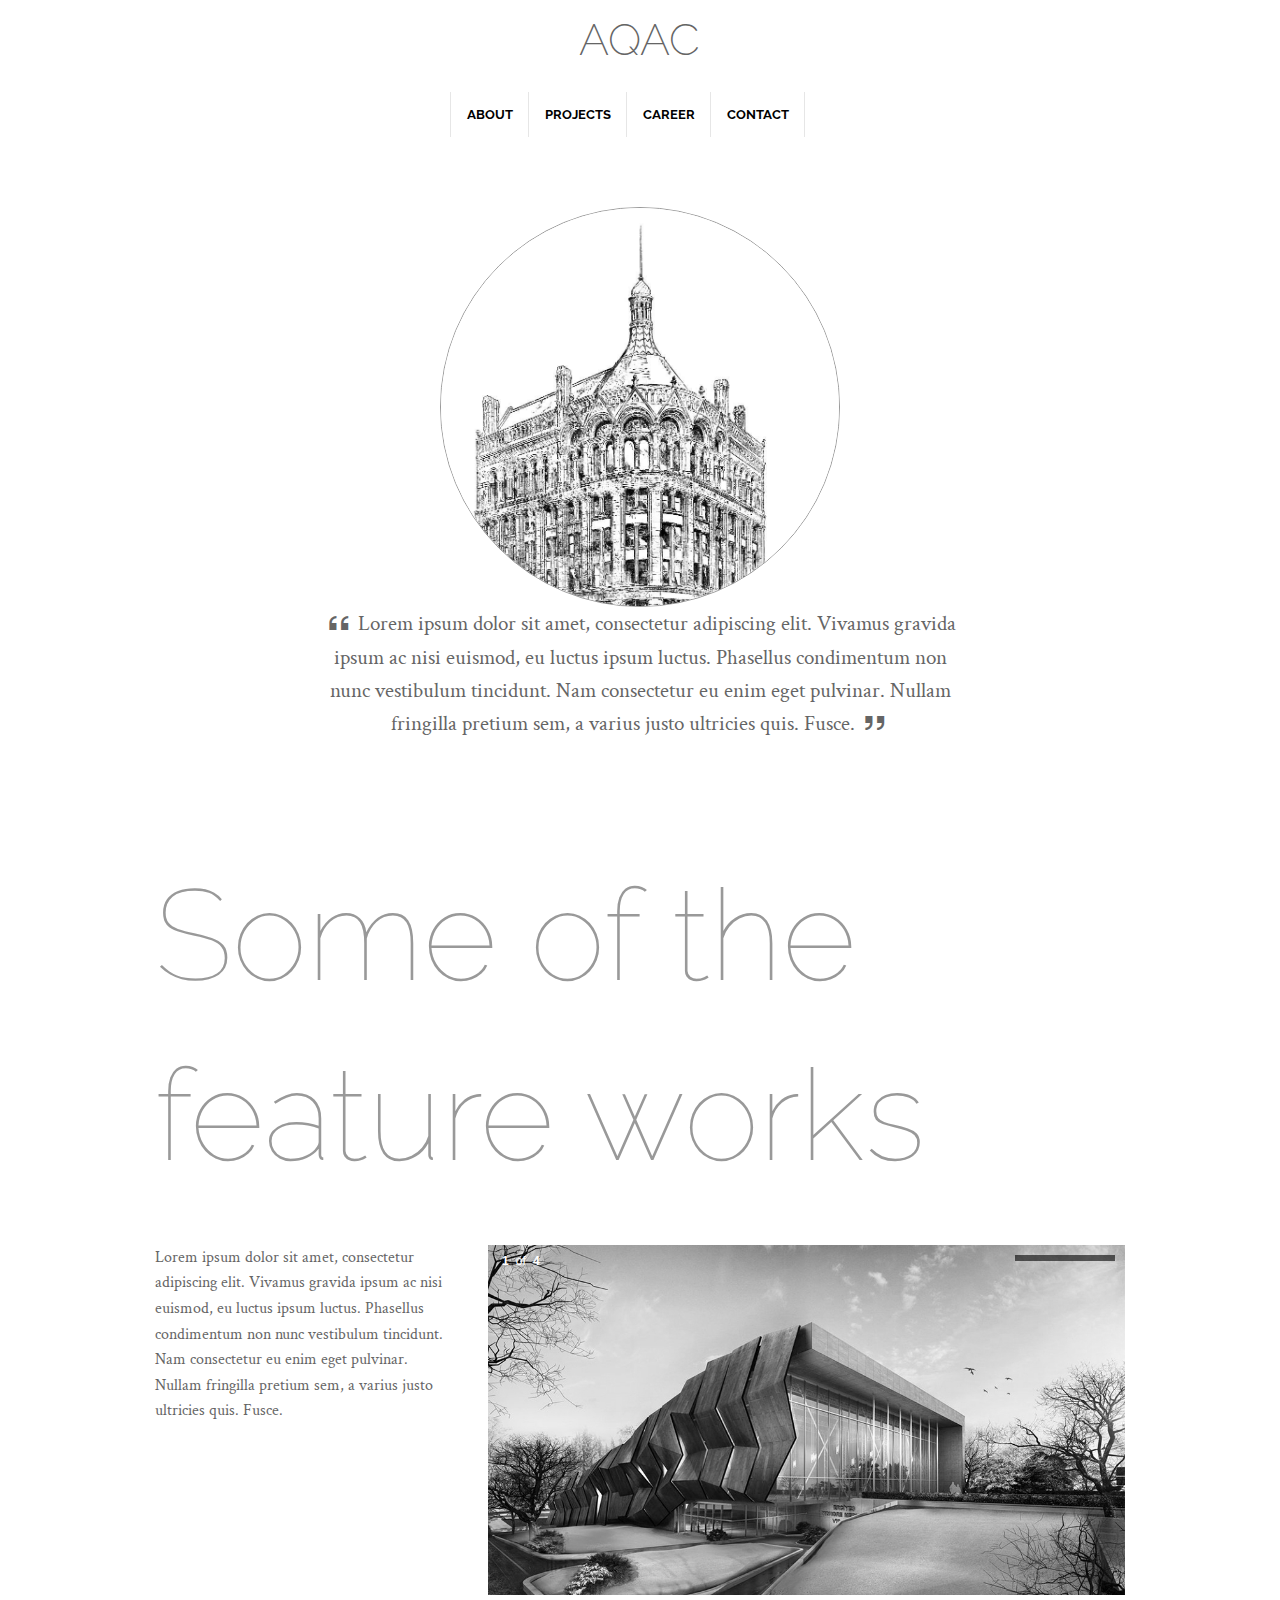
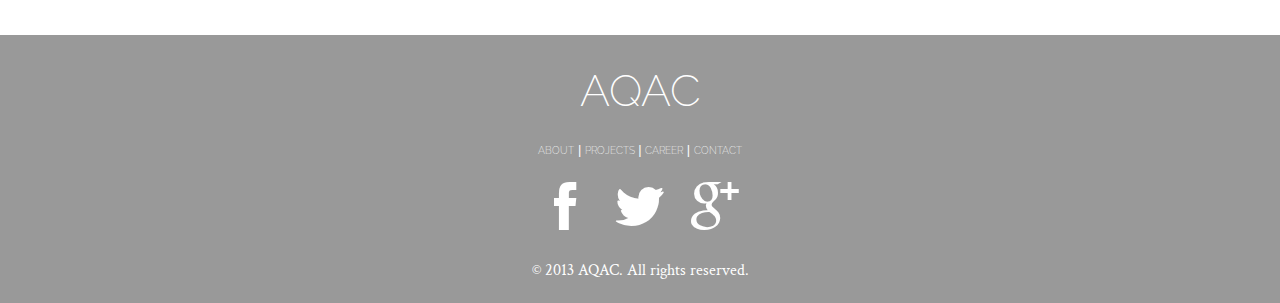
==== index.html @ 5747ab5b "Initial Commit" ====
<!DOCTYPE html>
<!--[if IE 8]> 				 <html class="no-js lt-ie9" lang="en" > <![endif]-->
<!--[if gt IE 8]><!--> <html class="no-js" lang="en" > <!--<![endif]-->

<head>
	<meta charset="utf-8" />
  <meta name="viewport" content="width=device-width" />
  <title>Foundation 4</title>


  <link rel="stylesheet" href="stylesheets/app.css" />
  <link rel="stylesheet" href="stylesheets/main.css" />

    <link rel="stylesheet" href="css/fontello.css">
    <link rel="stylesheet" href="css/animation.css"><!--[if IE 7]>
    <link rel="stylesheet" href="css/fontello-ie7.css"><![endif]-->
    <script>
      function toggleCodes(on) {
        var obj = document.getElementById('icons');

        if (on) {
          obj.className += ' codesOn';
        } else {
          obj.className = obj.className.replace(' codesOn', '');
        }
      }

    </script>


  <script src="javascripts/vendor/custom.modernizr.js"></script>

</head>
<body>

<!-- begin -->
<div class="menuBg">
    <div class="row">
        <div class="large-4 small-12 columns large-centered">
            <h1 class="textCenter">AQAC</h1>
        </div>
    </div>
    <div class="row">
        <div class="large-12 small-12 columns">
            <nav class="top-bar">
              <ul class="title-area">
                <!-- Title Area -->
                <li class="name">
                  <h1><a href="#"></a></h1>
                </li>
                <!-- Remove the class "menu-icon" to get rid of menu icon. Take out "Menu" to just have icon alone -->
                <li class="toggle-topbar menu-icon"><a href="#"><span>Menu</span></a></li>
              </ul>

              <section class="top-bar-section">
                <!-- Left Nav Section -->
                <ul class="large-centered">
                  <li class="divider"></li>
                  <li><a href="#">ABOUT</a></li>
                  <li class="divider"></li>
                  <li><a href="#">PROJECTS</a></li>
                  <li class="divider"></li>
                  <li><a href="#">CAREER</a></li>
                  <li class="divider"></li>
                  <li><a href="#">CONTACT</a></li>
                  <li class="divider"></li>
                </ul>
              </section>
            </nav>
        </div>

    </div>
</div>

<div class="row MarginTop">
    <div class="large-12 small-12 columns">
        <article class="briefDesc">
            <div class="row">
                <div class="large-12 large-centered columns">
                    <div class="imageCircle">
                        <img src="images/image1.jpg" alt="">
                    </div>
                </div>
                <div class="large-8 large-centered columns"><p class="textCenter"><i class="icon-quote-left"></i> Lorem ipsum dolor sit amet, consectetur adipiscing elit. Vivamus gravida ipsum ac nisi euismod, eu luctus ipsum luctus. Phasellus condimentum non nunc vestibulum tincidunt. Nam consectetur eu enim eget pulvinar. Nullam fringilla pretium sem, a varius justo ultricies quis. Fusce. <i class="icon-quote-right"></i>

    </p></div>
            </div>


        </article>
    </div>
</div>


<div class="splitter"></div>


<div class="row MarginTop">
    <div class="large-12 columns">
            <h2>Some of the feature works</h2>
    </div>

    <div class="large-4 columns">
        <article>
            <p>Lorem ipsum dolor sit amet, consectetur adipiscing elit. Vivamus gravida ipsum ac nisi euismod, eu luctus ipsum luctus. Phasellus condimentum non nunc vestibulum tincidunt. Nam consectetur eu enim eget pulvinar. Nullam fringilla pretium sem, a varius justo ultricies quis. Fusce.</p>
        </article>
    </div>

    <div class="large-8 columns">

        <ul data-orbit data-options="bullets:false;pause_on_hover: false;">
          <li>
            <img src="images/orbit/image1.jpg" />
            <div class="orbit-caption">...</div>
          </li>
          <li>
            <img src="images/orbit/image2.jpg" />
            <div class="orbit-caption">...</div>
          </li>
          <li>
            <img src="images/orbit/image3.jpg" />
            <div class="orbit-caption">...</div>
          </li>
          <li>
            <img src="images/orbit/image4.jpg" />
            <div class="orbit-caption">...</div>
          </li>
        </ul>
    </div>
</div>


<div class="FooterContainer MarginTop">
    <div class="row">
        <div class="large-12 columms">
            <footer>
                <h1 class="textCenter">AQAC</h1>
                <div class="textCenter">
                    <a href="#">ABOUT</a> |
                    <a href="#">PROJECTS</a> |
                    <a href="#">CAREER</a> |
                    <a href="#">CONTACT</a>
                </div>
                <div class="Socials textCenter">
                    <a href="#"><i class="icon-facebook-4"></i></a>
                    <a href="#"><i class="icon-twitter-3"></i></a>
                    <a href="#"><i class="icon-gplus-1"></i></a>
                </div>

                <p class="textCenter">© 2013 AQAC. All rights reserved.</p>
            </footer>
        </div>
    </div>
</div>






<!-- end -->

  <script>
  document.write('<script src=' +
  ('__proto__' in {} ? 'javascripts/vendor/zepto' : 'javascripts/vendor/jquery') +
  '.js><\/script>')
  </script>

  <script src="javascripts/foundation/foundation.js"></script>

	<script src="javascripts/foundation/foundation.alerts.js"></script>

	<script src="javascripts/foundation/foundation.clearing.js"></script>

	<script src="javascripts/foundation/foundation.cookie.js"></script>

	<script src="javascripts/foundation/foundation.dropdown.js"></script>

	<script src="javascripts/foundation/foundation.forms.js"></script>

	<script src="javascripts/foundation/foundation.interchange.js"></script>

	<script src="javascripts/foundation/foundation.joyride.js"></script>

	<script src="javascripts/foundation/foundation.magellan.js"></script>

	<script src="javascripts/foundation/foundation.orbit.js"></script>

	<script src="javascripts/foundation/foundation.placeholder.js"></script>

	<script src="javascripts/foundation/foundation.reveal.js"></script>

	<script src="javascripts/foundation/foundation.section.js"></script>

	<script src="javascripts/foundation/foundation.tooltips.js"></script>

	<script src="javascripts/foundation/foundation.topbar.js"></script>


  <script>
    $(document).foundation();
  </script>

  <script src="javascripts/main.js"></script>

</body>
</html>
---- stylesheets/app.css ----
/* normalize.css v2.1.1 | MIT License | git.io/normalize */
/* ==========================================================================
   HTML5 display definitions
   ========================================================================== */
/**
 * Correct `block` display not defined in IE 8/9.
 */
/* line 22, ../sass/_normalize.scss */
article,
aside,
details,
figcaption,
figure,
footer,
header,
hgroup,
main,
nav,
section,
summary {
  display: block;
}

/**
 * Correct `inline-block` display not defined in IE 8/9.
 */
/* line 32, ../sass/_normalize.scss */
audio,
canvas,
video {
  display: inline-block;
}

/**
 * Prevent modern browsers from displaying `audio` without controls.
 * Remove excess height in iOS 5 devices.
 */
/* line 41, ../sass/_normalize.scss */
audio:not([controls]) {
  display: none;
  height: 0;
}

/**
 * Address styling not present in IE 8/9.
 */
/* line 50, ../sass/_normalize.scss */
[hidden] {
  display: none;
}

/* ==========================================================================
   Base
   ========================================================================== */
/**
 * 1. Prevent system color scheme's background color being used in Firefox, IE,
 *    and Opera.
 * 2. Prevent system color scheme's text color being used in Firefox, IE, and
 *    Opera.
 * 3. Set default font family to sans-serif.
 * 4. Prevent iOS text size adjust after orientation change, without disabling
 *    user zoom.
 */
/* line 68, ../sass/_normalize.scss */
html {
  background: #fff;
  /* 1 */
  color: #000;
  /* 2 */
  font-family: sans-serif;
  /* 3 */
  -ms-text-size-adjust: 100%;
  /* 4 */
  -webkit-text-size-adjust: 100%;
  /* 4 */
}

/**
 * Remove default margin.
 */
/* line 80, ../sass/_normalize.scss */
body {
  margin: 0;
}

/* ==========================================================================
   Links
   ========================================================================== */
/**
 * Address `outline` inconsistency between Chrome and other browsers.
 */
/* line 92, ../sass/_normalize.scss */
a:focus {
  outline: thin dotted;
}

/**
 * Improve readability when focused and also mouse hovered in all browsers.
 */
/* line 101, ../sass/_normalize.scss */
a:active,
a:hover {
  outline: 0;
}

/* ==========================================================================
   Typography
   ========================================================================== */
/**
 * Address variable `h1` font-size and margin within `section` and `article`
 * contexts in Firefox 4+, Safari 5, and Chrome.
 */
/* line 114, ../sass/_normalize.scss */
h1 {
  font-size: 2em;
  margin: 0.67em 0;
}

/**
 * Address styling not present in IE 8/9, Safari 5, and Chrome.
 */
/* line 123, ../sass/_normalize.scss */
abbr[title] {
  border-bottom: 1px dotted;
}

/**
 * Address style set to `bolder` in Firefox 4+, Safari 5, and Chrome.
 */
/* line 132, ../sass/_normalize.scss */
b,
strong {
  font-weight: bold;
}

/**
 * Address styling not present in Safari 5 and Chrome.
 */
/* line 140, ../sass/_normalize.scss */
dfn {
  font-style: italic;
}

/**
 * Address differences between Firefox and other browsers.
 */
/* line 148, ../sass/_normalize.scss */
hr {
  -moz-box-sizing: content-box;
  box-sizing: content-box;
  height: 0;
}

/**
 * Address styling not present in IE 8/9.
 */
/* line 158, ../sass/_normalize.scss */
mark {
  background: #ff0;
  color: #000;
}

/**
 * Correct font family set oddly in Safari 5 and Chrome.
 */
/* line 170, ../sass/_normalize.scss */
code,
kbd,
pre,
samp {
  font-family: monospace, serif;
  font-size: 1em;
}

/**
 * Improve readability of pre-formatted text in all browsers.
 */
/* line 179, ../sass/_normalize.scss */
pre {
  white-space: pre-wrap;
}

/**
 * Set consistent quote types.
 */
/* line 187, ../sass/_normalize.scss */
q {
  quotes: "\201C" "\201D" "\2018" "\2019";
}

/**
 * Address inconsistent and variable font size in all browsers.
 */
/* line 195, ../sass/_normalize.scss */
small {
  font-size: 80%;
}

/**
 * Prevent `sub` and `sup` affecting `line-height` in all browsers.
 */
/* line 204, ../sass/_normalize.scss */
sub,
sup {
  font-size: 75%;
  line-height: 0;
  position: relative;
  vertical-align: baseline;
}

/* line 211, ../sass/_normalize.scss */
sup {
  top: -0.5em;
}

/* line 215, ../sass/_normalize.scss */
sub {
  bottom: -0.25em;
}

/* ==========================================================================
   Embedded content
   ========================================================================== */
/**
 * Remove border when inside `a` element in IE 8/9.
 */
/* line 227, ../sass/_normalize.scss */
img {
  border: 0;
}

/**
 * Correct overflow displayed oddly in IE 9.
 */
/* line 235, ../sass/_normalize.scss */
svg:not(:root) {
  overflow: hidden;
}

/* ==========================================================================
   Figures
   ========================================================================== */
/**
 * Address margin not present in IE 8/9 and Safari 5.
 */
/* line 247, ../sass/_normalize.scss */
figure {
  margin: 0;
}

/* ==========================================================================
   Forms
   ========================================================================== */
/**
 * Define consistent border, margin, and padding.
 */
/* line 259, ../sass/_normalize.scss */
fieldset {
  border: 1px solid #c0c0c0;
  margin: 0 2px;
  padding: 0.35em 0.625em 0.75em;
}

/**
 * 1. Correct `color` not being inherited in IE 8/9.
 * 2. Remove padding so people aren't caught out if they zero out fieldsets.
 */
/* line 270, ../sass/_normalize.scss */
legend {
  border: 0;
  /* 1 */
  padding: 0;
  /* 2 */
}

/**
 * 1. Correct font family not being inherited in all browsers.
 * 2. Correct font size not being inherited in all browsers.
 * 3. Address margins set differently in Firefox 4+, Safari 5, and Chrome.
 */
/* line 284, ../sass/_normalize.scss */
button,
input,
select,
textarea {
  font-family: inherit;
  /* 1 */
  font-size: 100%;
  /* 2 */
  margin: 0;
  /* 3 */
}

/**
 * Address Firefox 4+ setting `line-height` on `input` using `!important` in
 * the UA stylesheet.
 */
/* line 296, ../sass/_normalize.scss */
button,
input {
  line-height: normal;
}

/**
 * Address inconsistent `text-transform` inheritance for `button` and `select`.
 * All other form control elements do not inherit `text-transform` values.
 * Correct `button` style inheritance in Chrome, Safari 5+, and IE 8+.
 * Correct `select` style inheritance in Firefox 4+ and Opera.
 */
/* line 308, ../sass/_normalize.scss */
button,
select {
  text-transform: none;
}

/**
 * 1. Avoid the WebKit bug in Android 4.0.* where (2) destroys native `audio`
 *    and `video` controls.
 * 2. Correct inability to style clickable `input` types in iOS.
 * 3. Improve usability and consistency of cursor style between image-type
 *    `input` and others.
 */
/* line 323, ../sass/_normalize.scss */
button,
html input[type="button"],
input[type="reset"],
input[type="submit"] {
  -webkit-appearance: button;
  /* 2 */
  cursor: pointer;
  /* 3 */
}

/**
 * Re-set default cursor for disabled elements.
 */
/* line 333, ../sass/_normalize.scss */
button[disabled],
html input[disabled] {
  cursor: default;
}

/**
 * 1. Address box sizing set to `content-box` in IE 8/9.
 * 2. Remove excess padding in IE 8/9.
 */
/* line 343, ../sass/_normalize.scss */
input[type="checkbox"],
input[type="radio"] {
  box-sizing: border-box;
  /* 1 */
  padding: 0;
  /* 2 */
}

/**
 * 1. Address `appearance` set to `searchfield` in Safari 5 and Chrome.
 * 2. Address `box-sizing` set to `border-box` in Safari 5 and Chrome
 *    (include `-moz` to future-proof).
 */
/* line 354, ../sass/_normalize.scss */
input[type="search"] {
  -webkit-appearance: textfield;
  /* 1 */
  -moz-box-sizing: content-box;
  -webkit-box-sizing: content-box;
  /* 2 */
  box-sizing: content-box;
}

/**
 * Remove inner padding and search cancel button in Safari 5 and Chrome
 * on OS X.
 */
/* line 367, ../sass/_normalize.scss */
input[type="search"]::-webkit-search-cancel-button,
input[type="search"]::-webkit-search-decoration {
  -webkit-appearance: none;
}

/**
 * Remove inner padding and border in Firefox 4+.
 */
/* line 376, ../sass/_normalize.scss */
button::-moz-focus-inner,
input::-moz-focus-inner {
  border: 0;
  padding: 0;
}

/**
 * 1. Remove default vertical scrollbar in IE 8/9.
 * 2. Improve readability and alignment in all browsers.
 */
/* line 386, ../sass/_normalize.scss */
textarea {
  overflow: auto;
  /* 1 */
  vertical-align: top;
  /* 2 */
}

/* ==========================================================================
   Tables
   ========================================================================== */
/**
 * Remove most spacing between table cells.
 */
/* line 399, ../sass/_normalize.scss */
table {
  border-collapse: collapse;
  border-spacing: 0;
}

/* line 241, ../../../../../../Users/morteza/.rvm/gems/ruby-1.9.3-p194/gems/zurb-foundation-4.2.3/scss/foundation/components/_global.scss */
*,
*:before,
*:after {
  -moz-box-sizing: border-box;
  -webkit-box-sizing: border-box;
  box-sizing: border-box;
}

/* line 246, ../../../../../../Users/morteza/.rvm/gems/ruby-1.9.3-p194/gems/zurb-foundation-4.2.3/scss/foundation/components/_global.scss */
html,
body {
  font-size: 100%;
}

/* line 249, ../../../../../../Users/morteza/.rvm/gems/ruby-1.9.3-p194/gems/zurb-foundation-4.2.3/scss/foundation/components/_global.scss */
body {
  background: white;
  color: #222222;
  padding: 0;
  margin: 0;
  font-family: "Helvetica Neue", "Helvetica", Helvetica, Arial, sans-serif;
  font-weight: normal;
  font-style: normal;
  line-height: 1;
  position: relative;
  cursor: default;
}

/* line 262, ../../../../../../Users/morteza/.rvm/gems/ruby-1.9.3-p194/gems/zurb-foundation-4.2.3/scss/foundation/components/_global.scss */
a:hover {
  cursor: pointer;
}

/* line 265, ../../../../../../Users/morteza/.rvm/gems/ruby-1.9.3-p194/gems/zurb-foundation-4.2.3/scss/foundation/components/_global.scss */
a:focus {
  outline: none;
}

/* line 270, ../../../../../../Users/morteza/.rvm/gems/ruby-1.9.3-p194/gems/zurb-foundation-4.2.3/scss/foundation/components/_global.scss */
img,
object,
embed {
  max-width: 100%;
  height: auto;
}

/* line 273, ../../../../../../Users/morteza/.rvm/gems/ruby-1.9.3-p194/gems/zurb-foundation-4.2.3/scss/foundation/components/_global.scss */
object,
embed {
  height: 100%;
}

/* line 274, ../../../../../../Users/morteza/.rvm/gems/ruby-1.9.3-p194/gems/zurb-foundation-4.2.3/scss/foundation/components/_global.scss */
img {
  -ms-interpolation-mode: bicubic;
}

/* line 280, ../../../../../../Users/morteza/.rvm/gems/ruby-1.9.3-p194/gems/zurb-foundation-4.2.3/scss/foundation/components/_global.scss */
#map_canvas img,
#map_canvas embed,
#map_canvas object,
.map_canvas img,
.map_canvas embed,
.map_canvas object {
  max-width: none !important;
}

/* line 285, ../../../../../../Users/morteza/.rvm/gems/ruby-1.9.3-p194/gems/zurb-foundation-4.2.3/scss/foundation/components/_global.scss */
.left {
  float: left !important;
}

/* line 286, ../../../../../../Users/morteza/.rvm/gems/ruby-1.9.3-p194/gems/zurb-foundation-4.2.3/scss/foundation/components/_global.scss */
.right {
  float: right !important;
}

/* line 287, ../../../../../../Users/morteza/.rvm/gems/ruby-1.9.3-p194/gems/zurb-foundation-4.2.3/scss/foundation/components/_global.scss */
.text-left {
  text-align: left !important;
}

/* line 288, ../../../../../../Users/morteza/.rvm/gems/ruby-1.9.3-p194/gems/zurb-foundation-4.2.3/scss/foundation/components/_global.scss */
.text-right {
  text-align: right !important;
}

/* line 289, ../../../../../../Users/morteza/.rvm/gems/ruby-1.9.3-p194/gems/zurb-foundation-4.2.3/scss/foundation/components/_global.scss */
.text-center {
  text-align: center !important;
}

/* line 290, ../../../../../../Users/morteza/.rvm/gems/ruby-1.9.3-p194/gems/zurb-foundation-4.2.3/scss/foundation/components/_global.scss */
.text-justify {
  text-align: justify !important;
}

/* line 291, ../../../../../../Users/morteza/.rvm/gems/ruby-1.9.3-p194/gems/zurb-foundation-4.2.3/scss/foundation/components/_global.scss */
.hide {
  display: none;
}

/* line 297, ../../../../../../Users/morteza/.rvm/gems/ruby-1.9.3-p194/gems/zurb-foundation-4.2.3/scss/foundation/components/_global.scss */
.antialiased {
  -webkit-font-smoothing: antialiased;
}

/* line 300, ../../../../../../Users/morteza/.rvm/gems/ruby-1.9.3-p194/gems/zurb-foundation-4.2.3/scss/foundation/components/_global.scss */
img {
  display: inline-block;
  vertical-align: middle;
}

/* line 310, ../../../../../../Users/morteza/.rvm/gems/ruby-1.9.3-p194/gems/zurb-foundation-4.2.3/scss/foundation/components/_global.scss */
textarea {
  height: auto;
  min-height: 50px;
}

/* line 313, ../../../../../../Users/morteza/.rvm/gems/ruby-1.9.3-p194/gems/zurb-foundation-4.2.3/scss/foundation/components/_global.scss */
select {
  width: 100%;
}

/* Grid HTML Classes */
/* line 116, ../../../../../../Users/morteza/.rvm/gems/ruby-1.9.3-p194/gems/zurb-foundation-4.2.3/scss/foundation/components/_grid.scss */
.row {
  width: 100%;
  margin-left: auto;
  margin-right: auto;
  margin-top: 0;
  margin-bottom: 0;
  max-width: 62.5em;
  *zoom: 1;
}
/* line 121, ../../../../../../Users/morteza/.rvm/gems/ruby-1.9.3-p194/gems/zurb-foundation-4.2.3/scss/foundation/components/_global.scss */
.row:before, .row:after {
  content: " ";
  display: table;
}
/* line 122, ../../../../../../Users/morteza/.rvm/gems/ruby-1.9.3-p194/gems/zurb-foundation-4.2.3/scss/foundation/components/_global.scss */
.row:after {
  clear: both;
}
/* line 121, ../../../../../../Users/morteza/.rvm/gems/ruby-1.9.3-p194/gems/zurb-foundation-4.2.3/scss/foundation/components/_grid.scss */
.row.collapse .column,
.row.collapse .columns {
  position: relative;
  padding-left: 0;
  padding-right: 0;
  float: left;
}
/* line 124, ../../../../../../Users/morteza/.rvm/gems/ruby-1.9.3-p194/gems/zurb-foundation-4.2.3/scss/foundation/components/_grid.scss */
.row .row {
  width: auto;
  margin-left: -0.9375em;
  margin-right: -0.9375em;
  margin-top: 0;
  margin-bottom: 0;
  max-width: none;
  *zoom: 1;
}
/* line 121, ../../../../../../Users/morteza/.rvm/gems/ruby-1.9.3-p194/gems/zurb-foundation-4.2.3/scss/foundation/components/_global.scss */
.row .row:before, .row .row:after {
  content: " ";
  display: table;
}
/* line 122, ../../../../../../Users/morteza/.rvm/gems/ruby-1.9.3-p194/gems/zurb-foundation-4.2.3/scss/foundation/components/_global.scss */
.row .row:after {
  clear: both;
}
/* line 125, ../../../../../../Users/morteza/.rvm/gems/ruby-1.9.3-p194/gems/zurb-foundation-4.2.3/scss/foundation/components/_grid.scss */
.row .row.collapse {
  width: auto;
  margin: 0;
  max-width: none;
  *zoom: 1;
}
/* line 121, ../../../../../../Users/morteza/.rvm/gems/ruby-1.9.3-p194/gems/zurb-foundation-4.2.3/scss/foundation/components/_global.scss */
.row .row.collapse:before, .row .row.collapse:after {
  content: " ";
  display: table;
}
/* line 122, ../../../../../../Users/morteza/.rvm/gems/ruby-1.9.3-p194/gems/zurb-foundation-4.2.3/scss/foundation/components/_global.scss */
.row .row.collapse:after {
  clear: both;
}

/* line 130, ../../../../../../Users/morteza/.rvm/gems/ruby-1.9.3-p194/gems/zurb-foundation-4.2.3/scss/foundation/components/_grid.scss */
.column,
.columns {
  position: relative;
  padding-left: 0.9375em;
  padding-right: 0.9375em;
  width: 100%;
  float: left;
}

@media only screen {
  /* line 135, ../../../../../../Users/morteza/.rvm/gems/ruby-1.9.3-p194/gems/zurb-foundation-4.2.3/scss/foundation/components/_grid.scss */
  .column,
  .columns {
    position: relative;
    padding-left: 0.9375em;
    padding-right: 0.9375em;
    float: left;
  }

  /* line 138, ../../../../../../Users/morteza/.rvm/gems/ruby-1.9.3-p194/gems/zurb-foundation-4.2.3/scss/foundation/components/_grid.scss */
  .small-1 {
    position: relative;
    width: 8.33333%;
  }

  /* line 138, ../../../../../../Users/morteza/.rvm/gems/ruby-1.9.3-p194/gems/zurb-foundation-4.2.3/scss/foundation/components/_grid.scss */
  .small-2 {
    position: relative;
    width: 16.66667%;
  }

  /* line 138, ../../../../../../Users/morteza/.rvm/gems/ruby-1.9.3-p194/gems/zurb-foundation-4.2.3/scss/foundation/components/_grid.scss */
  .small-3 {
    position: relative;
    width: 25%;
  }

  /* line 138, ../../../../../../Users/morteza/.rvm/gems/ruby-1.9.3-p194/gems/zurb-foundation-4.2.3/scss/foundation/components/_grid.scss */
  .small-4 {
    position: relative;
    width: 33.33333%;
  }

  /* line 138, ../../../../../../Users/morteza/.rvm/gems/ruby-1.9.3-p194/gems/zurb-foundation-4.2.3/scss/foundation/components/_grid.scss */
  .small-5 {
    position: relative;
    width: 41.66667%;
  }

  /* line 138, ../../../../../../Users/morteza/.rvm/gems/ruby-1.9.3-p194/gems/zurb-foundation-4.2.3/scss/foundation/components/_grid.scss */
  .small-6 {
    position: relative;
    width: 50%;
  }

  /* line 138, ../../../../../../Users/morteza/.rvm/gems/ruby-1.9.3-p194/gems/zurb-foundation-4.2.3/scss/foundation/components/_grid.scss */
  .small-7 {
    position: relative;
    width: 58.33333%;
  }

  /* line 138, ../../../../../../Users/morteza/.rvm/gems/ruby-1.9.3-p194/gems/zurb-foundation-4.2.3/scss/foundation/components/_grid.scss */
  .small-8 {
    position: relative;
    width: 66.66667%;
  }

  /* line 138, ../../../../../../Users/morteza/.rvm/gems/ruby-1.9.3-p194/gems/zurb-foundation-4.2.3/scss/foundation/components/_grid.scss */
  .small-9 {
    position: relative;
    width: 75%;
  }

  /* line 138, ../../../../../../Users/morteza/.rvm/gems/ruby-1.9.3-p194/gems/zurb-foundation-4.2.3/scss/foundation/components/_grid.scss */
  .small-10 {
    position: relative;
    width: 83.33333%;
  }

  /* line 138, ../../../../../../Users/morteza/.rvm/gems/ruby-1.9.3-p194/gems/zurb-foundation-4.2.3/scss/foundation/components/_grid.scss */
  .small-11 {
    position: relative;
    width: 91.66667%;
  }

  /* line 138, ../../../../../../Users/morteza/.rvm/gems/ruby-1.9.3-p194/gems/zurb-foundation-4.2.3/scss/foundation/components/_grid.scss */
  .small-12 {
    position: relative;
    width: 100%;
  }

  /* line 142, ../../../../../../Users/morteza/.rvm/gems/ruby-1.9.3-p194/gems/zurb-foundation-4.2.3/scss/foundation/components/_grid.scss */
  .small-offset-0 {
    position: relative;
    margin-left: 0%;
  }

  /* line 142, ../../../../../../Users/morteza/.rvm/gems/ruby-1.9.3-p194/gems/zurb-foundation-4.2.3/scss/foundation/components/_grid.scss */
  .small-offset-1 {
    position: relative;
    margin-left: 8.33333%;
  }

  /* line 142, ../../../../../../Users/morteza/.rvm/gems/ruby-1.9.3-p194/gems/zurb-foundation-4.2.3/scss/foundation/components/_grid.scss */
  .small-offset-2 {
    position: relative;
    margin-left: 16.66667%;
  }

  /* line 142, ../../../../../../Users/morteza/.rvm/gems/ruby-1.9.3-p194/gems/zurb-foundation-4.2.3/scss/foundation/components/_grid.scss */
  .small-offset-3 {
    position: relative;
    margin-left: 25%;
  }

  /* line 142, ../../../../../../Users/morteza/.rvm/gems/ruby-1.9.3-p194/gems/zurb-foundation-4.2.3/scss/foundation/components/_grid.scss */
  .small-offset-4 {
    position: relative;
    margin-left: 33.33333%;
  }

  /* line 142, ../../../../../../Users/morteza/.rvm/gems/ruby-1.9.3-p194/gems/zurb-foundation-4.2.3/scss/foundation/components/_grid.scss */
  .small-offset-5 {
    position: relative;
    margin-left: 41.66667%;
  }

  /* line 142, ../../../../../../Users/morteza/.rvm/gems/ruby-1.9.3-p194/gems/zurb-foundation-4.2.3/scss/foundation/components/_grid.scss */
  .small-offset-6 {
    position: relative;
    margin-left: 50%;
  }

  /* line 142, ../../../../../../Users/morteza/.rvm/gems/ruby-1.9.3-p194/gems/zurb-foundation-4.2.3/scss/foundation/components/_grid.scss */
  .small-offset-7 {
    position: relative;
    margin-left: 58.33333%;
  }

  /* line 142, ../../../../../../Users/morteza/.rvm/gems/ruby-1.9.3-p194/gems/zurb-foundation-4.2.3/scss/foundation/components/_grid.scss */
  .small-offset-8 {
    position: relative;
    margin-left: 66.66667%;
  }

  /* line 142, ../../../../../../Users/morteza/.rvm/gems/ruby-1.9.3-p194/gems/zurb-foundation-4.2.3/scss/foundation/components/_grid.scss */
  .small-offset-9 {
    position: relative;
    margin-left: 75%;
  }

  /* line 142, ../../../../../../Users/morteza/.rvm/gems/ruby-1.9.3-p194/gems/zurb-foundation-4.2.3/scss/foundation/components/_grid.scss */
  .small-offset-10 {
    position: relative;
    margin-left: 83.33333%;
  }

  /* line 145, ../../../../../../Users/morteza/.rvm/gems/ruby-1.9.3-p194/gems/zurb-foundation-4.2.3/scss/foundation/components/_grid.scss */
  [class*="column"] + [class*="column"]:last-child {
    float: right;
  }

  /* line 146, ../../../../../../Users/morteza/.rvm/gems/ruby-1.9.3-p194/gems/zurb-foundation-4.2.3/scss/foundation/components/_grid.scss */
  [class*="column"] + [class*="column"].end {
    float: left;
  }

  /* line 149, ../../../../../../Users/morteza/.rvm/gems/ruby-1.9.3-p194/gems/zurb-foundation-4.2.3/scss/foundation/components/_grid.scss */
  .column.small-centered,
  .columns.small-centered {
    position: relative;
    margin-left: auto;
    margin-right: auto;
    float: none !important;
  }
}
/* Styles for screens that are atleast 768px; */
@media only screen and (min-width: 768px) {
  /* line 156, ../../../../../../Users/morteza/.rvm/gems/ruby-1.9.3-p194/gems/zurb-foundation-4.2.3/scss/foundation/components/_grid.scss */
  .large-1 {
    position: relative;
    width: 8.33333%;
  }

  /* line 156, ../../../../../../Users/morteza/.rvm/gems/ruby-1.9.3-p194/gems/zurb-foundation-4.2.3/scss/foundation/components/_grid.scss */
  .large-2 {
    position: relative;
    width: 16.66667%;
  }

  /* line 156, ../../../../../../Users/morteza/.rvm/gems/ruby-1.9.3-p194/gems/zurb-foundation-4.2.3/scss/foundation/components/_grid.scss */
  .large-3 {
    position: relative;
    width: 25%;
  }

  /* line 156, ../../../../../../Users/morteza/.rvm/gems/ruby-1.9.3-p194/gems/zurb-foundation-4.2.3/scss/foundation/components/_grid.scss */
  .large-4 {
    position: relative;
    width: 33.33333%;
  }

  /* line 156, ../../../../../../Users/morteza/.rvm/gems/ruby-1.9.3-p194/gems/zurb-foundation-4.2.3/scss/foundation/components/_grid.scss */
  .large-5 {
    position: relative;
    width: 41.66667%;
  }

  /* line 156, ../../../../../../Users/morteza/.rvm/gems/ruby-1.9.3-p194/gems/zurb-foundation-4.2.3/scss/foundation/components/_grid.scss */
  .large-6 {
    position: relative;
    width: 50%;
  }

  /* line 156, ../../../../../../Users/morteza/.rvm/gems/ruby-1.9.3-p194/gems/zurb-foundation-4.2.3/scss/foundation/components/_grid.scss */
  .large-7 {
    position: relative;
    width: 58.33333%;
  }

  /* line 156, ../../../../../../Users/morteza/.rvm/gems/ruby-1.9.3-p194/gems/zurb-foundation-4.2.3/scss/foundation/components/_grid.scss */
  .large-8 {
    position: relative;
    width: 66.66667%;
  }

  /* line 156, ../../../../../../Users/morteza/.rvm/gems/ruby-1.9.3-p194/gems/zurb-foundation-4.2.3/scss/foundation/components/_grid.scss */
  .large-9 {
    position: relative;
    width: 75%;
  }

  /* line 156, ../../../../../../Users/morteza/.rvm/gems/ruby-1.9.3-p194/gems/zurb-foundation-4.2.3/scss/foundation/components/_grid.scss */
  .large-10 {
    position: relative;
    width: 83.33333%;
  }

  /* line 156, ../../../../../../Users/morteza/.rvm/gems/ruby-1.9.3-p194/gems/zurb-foundation-4.2.3/scss/foundation/components/_grid.scss */
  .large-11 {
    position: relative;
    width: 91.66667%;
  }

  /* line 156, ../../../../../../Users/morteza/.rvm/gems/ruby-1.9.3-p194/gems/zurb-foundation-4.2.3/scss/foundation/components/_grid.scss */
  .large-12 {
    position: relative;
    width: 100%;
  }

  /* line 160, ../../../../../../Users/morteza/.rvm/gems/ruby-1.9.3-p194/gems/zurb-foundation-4.2.3/scss/foundation/components/_grid.scss */
  .row .large-offset-0 {
    position: relative;
    margin-left: 0%;
  }

  /* line 160, ../../../../../../Users/morteza/.rvm/gems/ruby-1.9.3-p194/gems/zurb-foundation-4.2.3/scss/foundation/components/_grid.scss */
  .row .large-offset-1 {
    position: relative;
    margin-left: 8.33333%;
  }

  /* line 160, ../../../../../../Users/morteza/.rvm/gems/ruby-1.9.3-p194/gems/zurb-foundation-4.2.3/scss/foundation/components/_grid.scss */
  .row .large-offset-2 {
    position: relative;
    margin-left: 16.66667%;
  }

  /* line 160, ../../../../../../Users/morteza/.rvm/gems/ruby-1.9.3-p194/gems/zurb-foundation-4.2.3/scss/foundation/components/_grid.scss */
  .row .large-offset-3 {
    position: relative;
    margin-left: 25%;
  }

  /* line 160, ../../../../../../Users/morteza/.rvm/gems/ruby-1.9.3-p194/gems/zurb-foundation-4.2.3/scss/foundation/components/_grid.scss */
  .row .large-offset-4 {
    position: relative;
    margin-left: 33.33333%;
  }

  /* line 160, ../../../../../../Users/morteza/.rvm/gems/ruby-1.9.3-p194/gems/zurb-foundation-4.2.3/scss/foundation/components/_grid.scss */
  .row .large-offset-5 {
    position: relative;
    margin-left: 41.66667%;
  }

  /* line 160, ../../../../../../Users/morteza/.rvm/gems/ruby-1.9.3-p194/gems/zurb-foundation-4.2.3/scss/foundation/components/_grid.scss */
  .row .large-offset-6 {
    position: relative;
    margin-left: 50%;
  }

  /* line 160, ../../../../../../Users/morteza/.rvm/gems/ruby-1.9.3-p194/gems/zurb-foundation-4.2.3/scss/foundation/components/_grid.scss */
  .row .large-offset-7 {
    position: relative;
    margin-left: 58.33333%;
  }

  /* line 160, ../../../../../../Users/morteza/.rvm/gems/ruby-1.9.3-p194/gems/zurb-foundation-4.2.3/scss/foundation/components/_grid.scss */
  .row .large-offset-8 {
    position: relative;
    margin-left: 66.66667%;
  }

  /* line 160, ../../../../../../Users/morteza/.rvm/gems/ruby-1.9.3-p194/gems/zurb-foundation-4.2.3/scss/foundation/components/_grid.scss */
  .row .large-offset-9 {
    position: relative;
    margin-left: 75%;
  }

  /* line 160, ../../../../../../Users/morteza/.rvm/gems/ruby-1.9.3-p194/gems/zurb-foundation-4.2.3/scss/foundation/components/_grid.scss */
  .row .large-offset-10 {
    position: relative;
    margin-left: 83.33333%;
  }

  /* line 160, ../../../../../../Users/morteza/.rvm/gems/ruby-1.9.3-p194/gems/zurb-foundation-4.2.3/scss/foundation/components/_grid.scss */
  .row .large-offset-11 {
    position: relative;
    margin-left: 91.66667%;
  }

  /* line 164, ../../../../../../Users/morteza/.rvm/gems/ruby-1.9.3-p194/gems/zurb-foundation-4.2.3/scss/foundation/components/_grid.scss */
  .push-1 {
    position: relative;
    left: 8.33333%;
    right: auto;
  }

  /* line 165, ../../../../../../Users/morteza/.rvm/gems/ruby-1.9.3-p194/gems/zurb-foundation-4.2.3/scss/foundation/components/_grid.scss */
  .pull-1 {
    position: relative;
    right: 8.33333%;
    left: auto;
  }

  /* line 164, ../../../../../../Users/morteza/.rvm/gems/ruby-1.9.3-p194/gems/zurb-foundation-4.2.3/scss/foundation/components/_grid.scss */
  .push-2 {
    position: relative;
    left: 16.66667%;
    right: auto;
  }

  /* line 165, ../../../../../../Users/morteza/.rvm/gems/ruby-1.9.3-p194/gems/zurb-foundation-4.2.3/scss/foundation/components/_grid.scss */
  .pull-2 {
    position: relative;
    right: 16.66667%;
    left: auto;
  }

  /* line 164, ../../../../../../Users/morteza/.rvm/gems/ruby-1.9.3-p194/gems/zurb-foundation-4.2.3/scss/foundation/components/_grid.scss */
  .push-3 {
    position: relative;
    left: 25%;
    right: auto;
  }

  /* line 165, ../../../../../../Users/morteza/.rvm/gems/ruby-1.9.3-p194/gems/zurb-foundation-4.2.3/scss/foundation/components/_grid.scss */
  .pull-3 {
    position: relative;
    right: 25%;
    left: auto;
  }

  /* line 164, ../../../../../../Users/morteza/.rvm/gems/ruby-1.9.3-p194/gems/zurb-foundation-4.2.3/scss/foundation/components/_grid.scss */
  .push-4 {
    position: relative;
    left: 33.33333%;
    right: auto;
  }

  /* line 165, ../../../../../../Users/morteza/.rvm/gems/ruby-1.9.3-p194/gems/zurb-foundation-4.2.3/scss/foundation/components/_grid.scss */
  .pull-4 {
    position: relative;
    right: 33.33333%;
    left: auto;
  }

  /* line 164, ../../../../../../Users/morteza/.rvm/gems/ruby-1.9.3-p194/gems/zurb-foundation-4.2.3/scss/foundation/components/_grid.scss */
  .push-5 {
    position: relative;
    left: 41.66667%;
    right: auto;
  }

  /* line 165, ../../../../../../Users/morteza/.rvm/gems/ruby-1.9.3-p194/gems/zurb-foundation-4.2.3/scss/foundation/components/_grid.scss */
  .pull-5 {
    position: relative;
    right: 41.66667%;
    left: auto;
  }

  /* line 164, ../../../../../../Users/morteza/.rvm/gems/ruby-1.9.3-p194/gems/zurb-foundation-4.2.3/scss/foundation/components/_grid.scss */
  .push-6 {
    position: relative;
    left: 50%;
    right: auto;
  }

  /* line 165, ../../../../../../Users/morteza/.rvm/gems/ruby-1.9.3-p194/gems/zurb-foundation-4.2.3/scss/foundation/components/_grid.scss */
  .pull-6 {
    position: relative;
    right: 50%;
    left: auto;
  }

  /* line 164, ../../../../../../Users/morteza/.rvm/gems/ruby-1.9.3-p194/gems/zurb-foundation-4.2.3/scss/foundation/components/_grid.scss */
  .push-7 {
    position: relative;
    left: 58.33333%;
    right: auto;
  }

  /* line 165, ../../../../../../Users/morteza/.rvm/gems/ruby-1.9.3-p194/gems/zurb-foundation-4.2.3/scss/foundation/components/_grid.scss */
  .pull-7 {
    position: relative;
    right: 58.33333%;
    left: auto;
  }

  /* line 164, ../../../../../../Users/morteza/.rvm/gems/ruby-1.9.3-p194/gems/zurb-foundation-4.2.3/scss/foundation/components/_grid.scss */
  .push-8 {
    position: relative;
    left: 66.66667%;
    right: auto;
  }

  /* line 165, ../../../../../../Users/morteza/.rvm/gems/ruby-1.9.3-p194/gems/zurb-foundation-4.2.3/scss/foundation/components/_grid.scss */
  .pull-8 {
    position: relative;
    right: 66.66667%;
    left: auto;
  }

  /* line 164, ../../../../../../Users/morteza/.rvm/gems/ruby-1.9.3-p194/gems/zurb-foundation-4.2.3/scss/foundation/components/_grid.scss */
  .push-9 {
    position: relative;
    left: 75%;
    right: auto;
  }

  /* line 165, ../../../../../../Users/morteza/.rvm/gems/ruby-1.9.3-p194/gems/zurb-foundation-4.2.3/scss/foundation/components/_grid.scss */
  .pull-9 {
    position: relative;
    right: 75%;
    left: auto;
  }

  /* line 164, ../../../../../../Users/morteza/.rvm/gems/ruby-1.9.3-p194/gems/zurb-foundation-4.2.3/scss/foundation/components/_grid.scss */
  .push-10 {
    position: relative;
    left: 83.33333%;
    right: auto;
  }

  /* line 165, ../../../../../../Users/morteza/.rvm/gems/ruby-1.9.3-p194/gems/zurb-foundation-4.2.3/scss/foundation/components/_grid.scss */
  .pull-10 {
    position: relative;
    right: 83.33333%;
    left: auto;
  }

  /* line 164, ../../../../../../Users/morteza/.rvm/gems/ruby-1.9.3-p194/gems/zurb-foundation-4.2.3/scss/foundation/components/_grid.scss */
  .push-11 {
    position: relative;
    left: 91.66667%;
    right: auto;
  }

  /* line 165, ../../../../../../Users/morteza/.rvm/gems/ruby-1.9.3-p194/gems/zurb-foundation-4.2.3/scss/foundation/components/_grid.scss */
  .pull-11 {
    position: relative;
    right: 91.66667%;
    left: auto;
  }

  /* line 169, ../../../../../../Users/morteza/.rvm/gems/ruby-1.9.3-p194/gems/zurb-foundation-4.2.3/scss/foundation/components/_grid.scss */
  .column.large-centered,
  .columns.large-centered {
    position: relative;
    margin-left: auto;
    margin-right: auto;
    float: none !important;
  }

  /* line 172, ../../../../../../Users/morteza/.rvm/gems/ruby-1.9.3-p194/gems/zurb-foundation-4.2.3/scss/foundation/components/_grid.scss */
  .column.large-uncentered,
  .columns.large-uncentered {
    margin-left: 0;
    margin-right: 0;
    float: left !important;
  }

  /* line 179, ../../../../../../Users/morteza/.rvm/gems/ruby-1.9.3-p194/gems/zurb-foundation-4.2.3/scss/foundation/components/_grid.scss */
  .column.large-uncentered.opposite,
  .columns.large-uncentered.opposite {
    float: right !important;
  }
}
/* Foundation Visibility HTML Classes */
/* line 11, ../../../../../../Users/morteza/.rvm/gems/ruby-1.9.3-p194/gems/zurb-foundation-4.2.3/scss/foundation/components/_visibility.scss */
.show-for-small,
.show-for-medium-down,
.show-for-large-down {
  display: inherit !important;
}

/* line 17, ../../../../../../Users/morteza/.rvm/gems/ruby-1.9.3-p194/gems/zurb-foundation-4.2.3/scss/foundation/components/_visibility.scss */
.show-for-medium,
.show-for-medium-up,
.show-for-large,
.show-for-large-up,
.show-for-xlarge {
  display: none !important;
}

/* line 23, ../../../../../../Users/morteza/.rvm/gems/ruby-1.9.3-p194/gems/zurb-foundation-4.2.3/scss/foundation/components/_visibility.scss */
.hide-for-medium,
.hide-for-medium-up,
.hide-for-large,
.hide-for-large-up,
.hide-for-xlarge {
  display: inherit !important;
}

/* line 27, ../../../../../../Users/morteza/.rvm/gems/ruby-1.9.3-p194/gems/zurb-foundation-4.2.3/scss/foundation/components/_visibility.scss */
.hide-for-small,
.hide-for-medium-down,
.hide-for-large-down {
  display: none !important;
}

/* Specific visilbity for tables */
/* line 38, ../../../../../../Users/morteza/.rvm/gems/ruby-1.9.3-p194/gems/zurb-foundation-4.2.3/scss/foundation/components/_visibility.scss */
table.show-for-small, table.show-for-medium-down, table.show-for-large-down, table.hide-for-medium, table.hide-for-medium-up, table.hide-for-large, table.hide-for-large-up, table.hide-for-xlarge {
  display: table;
}

/* line 48, ../../../../../../Users/morteza/.rvm/gems/ruby-1.9.3-p194/gems/zurb-foundation-4.2.3/scss/foundation/components/_visibility.scss */
thead.show-for-small, thead.show-for-medium-down, thead.show-for-large-down, thead.hide-for-medium, thead.hide-for-medium-up, thead.hide-for-large, thead.hide-for-large-up, thead.hide-for-xlarge {
  display: table-header-group !important;
}

/* line 58, ../../../../../../Users/morteza/.rvm/gems/ruby-1.9.3-p194/gems/zurb-foundation-4.2.3/scss/foundation/components/_visibility.scss */
tbody.show-for-small, tbody.show-for-medium-down, tbody.show-for-large-down, tbody.hide-for-medium, tbody.hide-for-medium-up, tbody.hide-for-large, tbody.hide-for-large-up, tbody.hide-for-xlarge {
  display: table-row-group !important;
}

/* line 68, ../../../../../../Users/morteza/.rvm/gems/ruby-1.9.3-p194/gems/zurb-foundation-4.2.3/scss/foundation/components/_visibility.scss */
tr.show-for-small, tr.show-for-medium-down, tr.show-for-large-down, tr.hide-for-medium, tr.hide-for-medium-up, tr.hide-for-large, tr.hide-for-large-up, tr.hide-for-xlarge {
  display: table-row !important;
}

/* line 79, ../../../../../../Users/morteza/.rvm/gems/ruby-1.9.3-p194/gems/zurb-foundation-4.2.3/scss/foundation/components/_visibility.scss */
td.show-for-small, td.show-for-medium-down, td.show-for-large-down, td.hide-for-medium, td.hide-for-medium-up, td.hide-for-large, td.hide-for-large-up, td.hide-for-xlarge,
th.show-for-small,
th.show-for-medium-down,
th.show-for-large-down,
th.hide-for-medium,
th.hide-for-medium-up,
th.hide-for-large,
th.hide-for-large-up,
th.hide-for-xlarge {
  display: table-cell !important;
}

/* Medium Displays: 768px - 1279px */
@media only screen and (min-width: 768px) {
  /* line 85, ../../../../../../Users/morteza/.rvm/gems/ruby-1.9.3-p194/gems/zurb-foundation-4.2.3/scss/foundation/components/_visibility.scss */
  .show-for-medium,
  .show-for-medium-up {
    display: inherit !important;
  }

  /* line 87, ../../../../../../Users/morteza/.rvm/gems/ruby-1.9.3-p194/gems/zurb-foundation-4.2.3/scss/foundation/components/_visibility.scss */
  .show-for-small {
    display: none !important;
  }

  /* line 89, ../../../../../../Users/morteza/.rvm/gems/ruby-1.9.3-p194/gems/zurb-foundation-4.2.3/scss/foundation/components/_visibility.scss */
  .hide-for-small {
    display: inherit !important;
  }

  /* line 92, ../../../../../../Users/morteza/.rvm/gems/ruby-1.9.3-p194/gems/zurb-foundation-4.2.3/scss/foundation/components/_visibility.scss */
  .hide-for-medium,
  .hide-for-medium-up {
    display: none !important;
  }

  /* Specific visilbity for tables */
  /* line 98, ../../../../../../Users/morteza/.rvm/gems/ruby-1.9.3-p194/gems/zurb-foundation-4.2.3/scss/foundation/components/_visibility.scss */
  table.show-for-medium, table.show-for-medium-up, table.hide-for-small {
    display: table;
  }

  /* line 103, ../../../../../../Users/morteza/.rvm/gems/ruby-1.9.3-p194/gems/zurb-foundation-4.2.3/scss/foundation/components/_visibility.scss */
  thead.show-for-medium, thead.show-for-medium-up, thead.hide-for-small {
    display: table-header-group !important;
  }

  /* line 108, ../../../../../../Users/morteza/.rvm/gems/ruby-1.9.3-p194/gems/zurb-foundation-4.2.3/scss/foundation/components/_visibility.scss */
  tbody.show-for-medium, tbody.show-for-medium-up, tbody.hide-for-small {
    display: table-row-group !important;
  }

  /* line 113, ../../../../../../Users/morteza/.rvm/gems/ruby-1.9.3-p194/gems/zurb-foundation-4.2.3/scss/foundation/components/_visibility.scss */
  tr.show-for-medium, tr.show-for-medium-up, tr.hide-for-small {
    display: table-row !important;
  }

  /* line 119, ../../../../../../Users/morteza/.rvm/gems/ruby-1.9.3-p194/gems/zurb-foundation-4.2.3/scss/foundation/components/_visibility.scss */
  td.show-for-medium, td.show-for-medium-up, td.hide-for-small,
  th.show-for-medium,
  th.show-for-medium-up,
  th.hide-for-small {
    display: table-cell !important;
  }
}
/* Large Displays: 1280px - 1440px */
@media only screen and (min-width: 1280px) {
  /* line 126, ../../../../../../Users/morteza/.rvm/gems/ruby-1.9.3-p194/gems/zurb-foundation-4.2.3/scss/foundation/components/_visibility.scss */
  .show-for-large,
  .show-for-large-up {
    display: inherit !important;
  }

  /* line 129, ../../../../../../Users/morteza/.rvm/gems/ruby-1.9.3-p194/gems/zurb-foundation-4.2.3/scss/foundation/components/_visibility.scss */
  .show-for-medium,
  .show-for-medium-down {
    display: none !important;
  }

  /* line 132, ../../../../../../Users/morteza/.rvm/gems/ruby-1.9.3-p194/gems/zurb-foundation-4.2.3/scss/foundation/components/_visibility.scss */
  .hide-for-medium,
  .hide-for-medium-down {
    display: inherit !important;
  }

  /* line 135, ../../../../../../Users/morteza/.rvm/gems/ruby-1.9.3-p194/gems/zurb-foundation-4.2.3/scss/foundation/components/_visibility.scss */
  .hide-for-large,
  .hide-for-large-up {
    display: none !important;
  }

  /* Specific visilbity for tables */
  /* line 142, ../../../../../../Users/morteza/.rvm/gems/ruby-1.9.3-p194/gems/zurb-foundation-4.2.3/scss/foundation/components/_visibility.scss */
  table.show-for-large, table.show-for-large-up, table.hide-for-medium, table.hide-for-medium-down {
    display: table;
  }

  /* line 148, ../../../../../../Users/morteza/.rvm/gems/ruby-1.9.3-p194/gems/zurb-foundation-4.2.3/scss/foundation/components/_visibility.scss */
  thead.show-for-large, thead.show-for-large-up, thead.hide-for-medium, thead.hide-for-medium-down {
    display: table-header-group !important;
  }

  /* line 154, ../../../../../../Users/morteza/.rvm/gems/ruby-1.9.3-p194/gems/zurb-foundation-4.2.3/scss/foundation/components/_visibility.scss */
  tbody.show-for-large, tbody.show-for-large-up, tbody.hide-for-medium, tbody.hide-for-medium-down {
    display: table-row-group !important;
  }

  /* line 160, ../../../../../../Users/morteza/.rvm/gems/ruby-1.9.3-p194/gems/zurb-foundation-4.2.3/scss/foundation/components/_visibility.scss */
  tr.show-for-large, tr.show-for-large-up, tr.hide-for-medium, tr.hide-for-medium-down {
    display: table-row !important;
  }

  /* line 167, ../../../../../../Users/morteza/.rvm/gems/ruby-1.9.3-p194/gems/zurb-foundation-4.2.3/scss/foundation/components/_visibility.scss */
  td.show-for-large, td.show-for-large-up, td.hide-for-medium, td.hide-for-medium-down,
  th.show-for-large,
  th.show-for-large-up,
  th.hide-for-medium,
  th.hide-for-medium-down {
    display: table-cell !important;
  }
}
/* X-Large Displays: 1400px and up */
@media only screen and (min-width: 1440px) {
  /* line 173, ../../../../../../Users/morteza/.rvm/gems/ruby-1.9.3-p194/gems/zurb-foundation-4.2.3/scss/foundation/components/_visibility.scss */
  .show-for-xlarge {
    display: inherit !important;
  }

  /* line 176, ../../../../../../Users/morteza/.rvm/gems/ruby-1.9.3-p194/gems/zurb-foundation-4.2.3/scss/foundation/components/_visibility.scss */
  .show-for-large,
  .show-for-large-down {
    display: none !important;
  }

  /* line 179, ../../../../../../Users/morteza/.rvm/gems/ruby-1.9.3-p194/gems/zurb-foundation-4.2.3/scss/foundation/components/_visibility.scss */
  .hide-for-large,
  .hide-for-large-down {
    display: inherit !important;
  }

  /* line 181, ../../../../../../Users/morteza/.rvm/gems/ruby-1.9.3-p194/gems/zurb-foundation-4.2.3/scss/foundation/components/_visibility.scss */
  .hide-for-xlarge {
    display: none !important;
  }

  /* Specific visilbity for tables */
  /* line 187, ../../../../../../Users/morteza/.rvm/gems/ruby-1.9.3-p194/gems/zurb-foundation-4.2.3/scss/foundation/components/_visibility.scss */
  table.show-for-xlarge, table.hide-for-large, table.hide-for-large-down {
    display: table;
  }

  /* line 192, ../../../../../../Users/morteza/.rvm/gems/ruby-1.9.3-p194/gems/zurb-foundation-4.2.3/scss/foundation/components/_visibility.scss */
  thead.show-for-xlarge, thead.hide-for-large, thead.hide-for-large-down {
    display: table-header-group !important;
  }

  /* line 197, ../../../../../../Users/morteza/.rvm/gems/ruby-1.9.3-p194/gems/zurb-foundation-4.2.3/scss/foundation/components/_visibility.scss */
  tbody.show-for-xlarge, tbody.hide-for-large, tbody.hide-for-large-down {
    display: table-row-group !important;
  }

  /* line 202, ../../../../../../Users/morteza/.rvm/gems/ruby-1.9.3-p194/gems/zurb-foundation-4.2.3/scss/foundation/components/_visibility.scss */
  tr.show-for-xlarge, tr.hide-for-large, tr.hide-for-large-down {
    display: table-row !important;
  }

  /* line 208, ../../../../../../Users/morteza/.rvm/gems/ruby-1.9.3-p194/gems/zurb-foundation-4.2.3/scss/foundation/components/_visibility.scss */
  td.show-for-xlarge, td.hide-for-large, td.hide-for-large-down,
  th.show-for-xlarge,
  th.hide-for-large,
  th.hide-for-large-down {
    display: table-cell !important;
  }
}
/* Orientation targeting */
/* line 215, ../../../../../../Users/morteza/.rvm/gems/ruby-1.9.3-p194/gems/zurb-foundation-4.2.3/scss/foundation/components/_visibility.scss */
.show-for-landscape,
.hide-for-portrait {
  display: inherit !important;
}

/* line 217, ../../../../../../Users/morteza/.rvm/gems/ruby-1.9.3-p194/gems/zurb-foundation-4.2.3/scss/foundation/components/_visibility.scss */
.hide-for-landscape,
.show-for-portrait {
  display: none !important;
}

/* Specific visilbity for tables */
/* line 222, ../../../../../../Users/morteza/.rvm/gems/ruby-1.9.3-p194/gems/zurb-foundation-4.2.3/scss/foundation/components/_visibility.scss */
table.hide-for-landscape, table.show-for-portrait {
  display: table;
}

/* line 226, ../../../../../../Users/morteza/.rvm/gems/ruby-1.9.3-p194/gems/zurb-foundation-4.2.3/scss/foundation/components/_visibility.scss */
thead.hide-for-landscape, thead.show-for-portrait {
  display: table-header-group !important;
}

/* line 230, ../../../../../../Users/morteza/.rvm/gems/ruby-1.9.3-p194/gems/zurb-foundation-4.2.3/scss/foundation/components/_visibility.scss */
tbody.hide-for-landscape, tbody.show-for-portrait {
  display: table-row-group !important;
}

/* line 234, ../../../../../../Users/morteza/.rvm/gems/ruby-1.9.3-p194/gems/zurb-foundation-4.2.3/scss/foundation/components/_visibility.scss */
tr.hide-for-landscape, tr.show-for-portrait {
  display: table-row !important;
}

/* line 239, ../../../../../../Users/morteza/.rvm/gems/ruby-1.9.3-p194/gems/zurb-foundation-4.2.3/scss/foundation/components/_visibility.scss */
td.hide-for-landscape, td.show-for-portrait,
th.hide-for-landscape,
th.show-for-portrait {
  display: table-cell !important;
}

@media only screen and (orientation: landscape) {
  /* line 244, ../../../../../../Users/morteza/.rvm/gems/ruby-1.9.3-p194/gems/zurb-foundation-4.2.3/scss/foundation/components/_visibility.scss */
  .show-for-landscape,
  .hide-for-portrait {
    display: inherit !important;
  }

  /* line 246, ../../../../../../Users/morteza/.rvm/gems/ruby-1.9.3-p194/gems/zurb-foundation-4.2.3/scss/foundation/components/_visibility.scss */
  .hide-for-landscape,
  .show-for-portrait {
    display: none !important;
  }

  /* Specific visilbity for tables */
  /* line 251, ../../../../../../Users/morteza/.rvm/gems/ruby-1.9.3-p194/gems/zurb-foundation-4.2.3/scss/foundation/components/_visibility.scss */
  table.show-for-landscape, table.hide-for-portrait {
    display: table;
  }

  /* line 255, ../../../../../../Users/morteza/.rvm/gems/ruby-1.9.3-p194/gems/zurb-foundation-4.2.3/scss/foundation/components/_visibility.scss */
  thead.show-for-landscape, thead.hide-for-portrait {
    display: table-header-group !important;
  }

  /* line 259, ../../../../../../Users/morteza/.rvm/gems/ruby-1.9.3-p194/gems/zurb-foundation-4.2.3/scss/foundation/components/_visibility.scss */
  tbody.show-for-landscape, tbody.hide-for-portrait {
    display: table-row-group !important;
  }

  /* line 263, ../../../../../../Users/morteza/.rvm/gems/ruby-1.9.3-p194/gems/zurb-foundation-4.2.3/scss/foundation/components/_visibility.scss */
  tr.show-for-landscape, tr.hide-for-portrait {
    display: table-row !important;
  }

  /* line 268, ../../../../../../Users/morteza/.rvm/gems/ruby-1.9.3-p194/gems/zurb-foundation-4.2.3/scss/foundation/components/_visibility.scss */
  td.show-for-landscape, td.hide-for-portrait,
  th.show-for-landscape,
  th.hide-for-portrait {
    display: table-cell !important;
  }
}
@media only screen and (orientation: portrait) {
  /* line 274, ../../../../../../Users/morteza/.rvm/gems/ruby-1.9.3-p194/gems/zurb-foundation-4.2.3/scss/foundation/components/_visibility.scss */
  .show-for-portrait,
  .hide-for-landscape {
    display: inherit !important;
  }

  /* line 276, ../../../../../../Users/morteza/.rvm/gems/ruby-1.9.3-p194/gems/zurb-foundation-4.2.3/scss/foundation/components/_visibility.scss */
  .hide-for-portrait,
  .show-for-landscape {
    display: none !important;
  }

  /* Specific visilbity for tables */
  /* line 281, ../../../../../../Users/morteza/.rvm/gems/ruby-1.9.3-p194/gems/zurb-foundation-4.2.3/scss/foundation/components/_visibility.scss */
  table.show-for-portrait, table.hide-for-landscape {
    display: table;
  }

  /* line 285, ../../../../../../Users/morteza/.rvm/gems/ruby-1.9.3-p194/gems/zurb-foundation-4.2.3/scss/foundation/components/_visibility.scss */
  thead.show-for-portrait, thead.hide-for-landscape {
    display: table-header-group !important;
  }

  /* line 289, ../../../../../../Users/morteza/.rvm/gems/ruby-1.9.3-p194/gems/zurb-foundation-4.2.3/scss/foundation/components/_visibility.scss */
  tbody.show-for-portrait, tbody.hide-for-landscape {
    display: table-row-group !important;
  }

  /* line 293, ../../../../../../Users/morteza/.rvm/gems/ruby-1.9.3-p194/gems/zurb-foundation-4.2.3/scss/foundation/components/_visibility.scss */
  tr.show-for-portrait, tr.hide-for-landscape {
    display: table-row !important;
  }

  /* line 298, ../../../../../../Users/morteza/.rvm/gems/ruby-1.9.3-p194/gems/zurb-foundation-4.2.3/scss/foundation/components/_visibility.scss */
  td.show-for-portrait, td.hide-for-landscape,
  th.show-for-portrait,
  th.hide-for-landscape {
    display: table-cell !important;
  }
}
/* Touch-enabled device targeting */
/* line 303, ../../../../../../Users/morteza/.rvm/gems/ruby-1.9.3-p194/gems/zurb-foundation-4.2.3/scss/foundation/components/_visibility.scss */
.show-for-touch {
  display: none !important;
}

/* line 304, ../../../../../../Users/morteza/.rvm/gems/ruby-1.9.3-p194/gems/zurb-foundation-4.2.3/scss/foundation/components/_visibility.scss */
.hide-for-touch {
  display: inherit !important;
}

/* line 305, ../../../../../../Users/morteza/.rvm/gems/ruby-1.9.3-p194/gems/zurb-foundation-4.2.3/scss/foundation/components/_visibility.scss */
.touch .show-for-touch {
  display: inherit !important;
}

/* line 306, ../../../../../../Users/morteza/.rvm/gems/ruby-1.9.3-p194/gems/zurb-foundation-4.2.3/scss/foundation/components/_visibility.scss */
.touch .hide-for-touch {
  display: none !important;
}

/* Specific visilbity for tables */
/* line 309, ../../../../../../Users/morteza/.rvm/gems/ruby-1.9.3-p194/gems/zurb-foundation-4.2.3/scss/foundation/components/_visibility.scss */
table.hide-for-touch {
  display: table;
}

/* line 310, ../../../../../../Users/morteza/.rvm/gems/ruby-1.9.3-p194/gems/zurb-foundation-4.2.3/scss/foundation/components/_visibility.scss */
.touch table.show-for-touch {
  display: table;
}

/* line 311, ../../../../../../Users/morteza/.rvm/gems/ruby-1.9.3-p194/gems/zurb-foundation-4.2.3/scss/foundation/components/_visibility.scss */
thead.hide-for-touch {
  display: table-header-group !important;
}

/* line 312, ../../../../../../Users/morteza/.rvm/gems/ruby-1.9.3-p194/gems/zurb-foundation-4.2.3/scss/foundation/components/_visibility.scss */
.touch thead.show-for-touch {
  display: table-header-group !important;
}

/* line 313, ../../../../../../Users/morteza/.rvm/gems/ruby-1.9.3-p194/gems/zurb-foundation-4.2.3/scss/foundation/components/_visibility.scss */
tbody.hide-for-touch {
  display: table-row-group !important;
}

/* line 314, ../../../../../../Users/morteza/.rvm/gems/ruby-1.9.3-p194/gems/zurb-foundation-4.2.3/scss/foundation/components/_visibility.scss */
.touch tbody.show-for-touch {
  display: table-row-group !important;
}

/* line 315, ../../../../../../Users/morteza/.rvm/gems/ruby-1.9.3-p194/gems/zurb-foundation-4.2.3/scss/foundation/components/_visibility.scss */
tr.hide-for-touch {
  display: table-row !important;
}

/* line 316, ../../../../../../Users/morteza/.rvm/gems/ruby-1.9.3-p194/gems/zurb-foundation-4.2.3/scss/foundation/components/_visibility.scss */
.touch tr.show-for-touch {
  display: table-row !important;
}

/* line 317, ../../../../../../Users/morteza/.rvm/gems/ruby-1.9.3-p194/gems/zurb-foundation-4.2.3/scss/foundation/components/_visibility.scss */
td.hide-for-touch {
  display: table-cell !important;
}

/* line 318, ../../../../../../Users/morteza/.rvm/gems/ruby-1.9.3-p194/gems/zurb-foundation-4.2.3/scss/foundation/components/_visibility.scss */
.touch td.show-for-touch {
  display: table-cell !important;
}

/* line 319, ../../../../../../Users/morteza/.rvm/gems/ruby-1.9.3-p194/gems/zurb-foundation-4.2.3/scss/foundation/components/_visibility.scss */
th.hide-for-touch {
  display: table-cell !important;
}

/* line 320, ../../../../../../Users/morteza/.rvm/gems/ruby-1.9.3-p194/gems/zurb-foundation-4.2.3/scss/foundation/components/_visibility.scss */
.touch th.show-for-touch {
  display: table-cell !important;
}

/* Foundation Block Grids for below small breakpoint */
@media only screen {
  /* line 50, ../../../../../../Users/morteza/.rvm/gems/ruby-1.9.3-p194/gems/zurb-foundation-4.2.3/scss/foundation/components/_block-grid.scss */
  [class*="block-grid-"] {
    display: block;
    padding: 0;
    margin: 0 -0.625em;
    *zoom: 1;
  }
  /* line 121, ../../../../../../Users/morteza/.rvm/gems/ruby-1.9.3-p194/gems/zurb-foundation-4.2.3/scss/foundation/components/_global.scss */
  [class*="block-grid-"]:before, [class*="block-grid-"]:after {
    content: " ";
    display: table;
  }
  /* line 122, ../../../../../../Users/morteza/.rvm/gems/ruby-1.9.3-p194/gems/zurb-foundation-4.2.3/scss/foundation/components/_global.scss */
  [class*="block-grid-"]:after {
    clear: both;
  }
  /* line 27, ../../../../../../Users/morteza/.rvm/gems/ruby-1.9.3-p194/gems/zurb-foundation-4.2.3/scss/foundation/components/_block-grid.scss */
  [class*="block-grid-"] > li {
    display: inline;
    height: auto;
    float: left;
    padding: 0 0.625em 1.25em;
  }

  /* line 36, ../../../../../../Users/morteza/.rvm/gems/ruby-1.9.3-p194/gems/zurb-foundation-4.2.3/scss/foundation/components/_block-grid.scss */
  .small-block-grid-1 > li {
    width: 100%;
    padding: 0 0.625em 1.25em;
  }
  /* line 40, ../../../../../../Users/morteza/.rvm/gems/ruby-1.9.3-p194/gems/zurb-foundation-4.2.3/scss/foundation/components/_block-grid.scss */
  .small-block-grid-1 > li:nth-of-type(n) {
    clear: none;
  }
  /* line 41, ../../../../../../Users/morteza/.rvm/gems/ruby-1.9.3-p194/gems/zurb-foundation-4.2.3/scss/foundation/components/_block-grid.scss */
  .small-block-grid-1 > li:nth-of-type(1n+1) {
    clear: both;
  }

  /* line 36, ../../../../../../Users/morteza/.rvm/gems/ruby-1.9.3-p194/gems/zurb-foundation-4.2.3/scss/foundation/components/_block-grid.scss */
  .small-block-grid-2 > li {
    width: 50%;
    padding: 0 0.625em 1.25em;
  }
  /* line 40, ../../../../../../Users/morteza/.rvm/gems/ruby-1.9.3-p194/gems/zurb-foundation-4.2.3/scss/foundation/components/_block-grid.scss */
  .small-block-grid-2 > li:nth-of-type(n) {
    clear: none;
  }
  /* line 41, ../../../../../../Users/morteza/.rvm/gems/ruby-1.9.3-p194/gems/zurb-foundation-4.2.3/scss/foundation/components/_block-grid.scss */
  .small-block-grid-2 > li:nth-of-type(2n+1) {
    clear: both;
  }

  /* line 36, ../../../../../../Users/morteza/.rvm/gems/ruby-1.9.3-p194/gems/zurb-foundation-4.2.3/scss/foundation/components/_block-grid.scss */
  .small-block-grid-3 > li {
    width: 33.33333%;
    padding: 0 0.625em 1.25em;
  }
  /* line 40, ../../../../../../Users/morteza/.rvm/gems/ruby-1.9.3-p194/gems/zurb-foundation-4.2.3/scss/foundation/components/_block-grid.scss */
  .small-block-grid-3 > li:nth-of-type(n) {
    clear: none;
  }
  /* line 41, ../../../../../../Users/morteza/.rvm/gems/ruby-1.9.3-p194/gems/zurb-foundation-4.2.3/scss/foundation/components/_block-grid.scss */
  .small-block-grid-3 > li:nth-of-type(3n+1) {
    clear: both;
  }

  /* line 36, ../../../../../../Users/morteza/.rvm/gems/ruby-1.9.3-p194/gems/zurb-foundation-4.2.3/scss/foundation/components/_block-grid.scss */
  .small-block-grid-4 > li {
    width: 25%;
    padding: 0 0.625em 1.25em;
  }
  /* line 40, ../../../../../../Users/morteza/.rvm/gems/ruby-1.9.3-p194/gems/zurb-foundation-4.2.3/scss/foundation/components/_block-grid.scss */
  .small-block-grid-4 > li:nth-of-type(n) {
    clear: none;
  }
  /* line 41, ../../../../../../Users/morteza/.rvm/gems/ruby-1.9.3-p194/gems/zurb-foundation-4.2.3/scss/foundation/components/_block-grid.scss */
  .small-block-grid-4 > li:nth-of-type(4n+1) {
    clear: both;
  }

  /* line 36, ../../../../../../Users/morteza/.rvm/gems/ruby-1.9.3-p194/gems/zurb-foundation-4.2.3/scss/foundation/components/_block-grid.scss */
  .small-block-grid-5 > li {
    width: 20%;
    padding: 0 0.625em 1.25em;
  }
  /* line 40, ../../../../../../Users/morteza/.rvm/gems/ruby-1.9.3-p194/gems/zurb-foundation-4.2.3/scss/foundation/components/_block-grid.scss */
  .small-block-grid-5 > li:nth-of-type(n) {
    clear: none;
  }
  /* line 41, ../../../../../../Users/morteza/.rvm/gems/ruby-1.9.3-p194/gems/zurb-foundation-4.2.3/scss/foundation/components/_block-grid.scss */
  .small-block-grid-5 > li:nth-of-type(5n+1) {
    clear: both;
  }

  /* line 36, ../../../../../../Users/morteza/.rvm/gems/ruby-1.9.3-p194/gems/zurb-foundation-4.2.3/scss/foundation/components/_block-grid.scss */
  .small-block-grid-6 > li {
    width: 16.66667%;
    padding: 0 0.625em 1.25em;
  }
  /* line 40, ../../../../../../Users/morteza/.rvm/gems/ruby-1.9.3-p194/gems/zurb-foundation-4.2.3/scss/foundation/components/_block-grid.scss */
  .small-block-grid-6 > li:nth-of-type(n) {
    clear: none;
  }
  /* line 41, ../../../../../../Users/morteza/.rvm/gems/ruby-1.9.3-p194/gems/zurb-foundation-4.2.3/scss/foundation/components/_block-grid.scss */
  .small-block-grid-6 > li:nth-of-type(6n+1) {
    clear: both;
  }

  /* line 36, ../../../../../../Users/morteza/.rvm/gems/ruby-1.9.3-p194/gems/zurb-foundation-4.2.3/scss/foundation/components/_block-grid.scss */
  .small-block-grid-7 > li {
    width: 14.28571%;
    padding: 0 0.625em 1.25em;
  }
  /* line 40, ../../../../../../Users/morteza/.rvm/gems/ruby-1.9.3-p194/gems/zurb-foundation-4.2.3/scss/foundation/components/_block-grid.scss */
  .small-block-grid-7 > li:nth-of-type(n) {
    clear: none;
  }
  /* line 41, ../../../../../../Users/morteza/.rvm/gems/ruby-1.9.3-p194/gems/zurb-foundation-4.2.3/scss/foundation/components/_block-grid.scss */
  .small-block-grid-7 > li:nth-of-type(7n+1) {
    clear: both;
  }

  /* line 36, ../../../../../../Users/morteza/.rvm/gems/ruby-1.9.3-p194/gems/zurb-foundation-4.2.3/scss/foundation/components/_block-grid.scss */
  .small-block-grid-8 > li {
    width: 12.5%;
    padding: 0 0.625em 1.25em;
  }
  /* line 40, ../../../../../../Users/morteza/.rvm/gems/ruby-1.9.3-p194/gems/zurb-foundation-4.2.3/scss/foundation/components/_block-grid.scss */
  .small-block-grid-8 > li:nth-of-type(n) {
    clear: none;
  }
  /* line 41, ../../../../../../Users/morteza/.rvm/gems/ruby-1.9.3-p194/gems/zurb-foundation-4.2.3/scss/foundation/components/_block-grid.scss */
  .small-block-grid-8 > li:nth-of-type(8n+1) {
    clear: both;
  }

  /* line 36, ../../../../../../Users/morteza/.rvm/gems/ruby-1.9.3-p194/gems/zurb-foundation-4.2.3/scss/foundation/components/_block-grid.scss */
  .small-block-grid-9 > li {
    width: 11.11111%;
    padding: 0 0.625em 1.25em;
  }
  /* line 40, ../../../../../../Users/morteza/.rvm/gems/ruby-1.9.3-p194/gems/zurb-foundation-4.2.3/scss/foundation/components/_block-grid.scss */
  .small-block-grid-9 > li:nth-of-type(n) {
    clear: none;
  }
  /* line 41, ../../../../../../Users/morteza/.rvm/gems/ruby-1.9.3-p194/gems/zurb-foundation-4.2.3/scss/foundation/components/_block-grid.scss */
  .small-block-grid-9 > li:nth-of-type(9n+1) {
    clear: both;
  }

  /* line 36, ../../../../../../Users/morteza/.rvm/gems/ruby-1.9.3-p194/gems/zurb-foundation-4.2.3/scss/foundation/components/_block-grid.scss */
  .small-block-grid-10 > li {
    width: 10%;
    padding: 0 0.625em 1.25em;
  }
  /* line 40, ../../../../../../Users/morteza/.rvm/gems/ruby-1.9.3-p194/gems/zurb-foundation-4.2.3/scss/foundation/components/_block-grid.scss */
  .small-block-grid-10 > li:nth-of-type(n) {
    clear: none;
  }
  /* line 41, ../../../../../../Users/morteza/.rvm/gems/ruby-1.9.3-p194/gems/zurb-foundation-4.2.3/scss/foundation/components/_block-grid.scss */
  .small-block-grid-10 > li:nth-of-type(10n+1) {
    clear: both;
  }

  /* line 36, ../../../../../../Users/morteza/.rvm/gems/ruby-1.9.3-p194/gems/zurb-foundation-4.2.3/scss/foundation/components/_block-grid.scss */
  .small-block-grid-11 > li {
    width: 9.09091%;
    padding: 0 0.625em 1.25em;
  }
  /* line 40, ../../../../../../Users/morteza/.rvm/gems/ruby-1.9.3-p194/gems/zurb-foundation-4.2.3/scss/foundation/components/_block-grid.scss */
  .small-block-grid-11 > li:nth-of-type(n) {
    clear: none;
  }
  /* line 41, ../../../../../../Users/morteza/.rvm/gems/ruby-1.9.3-p194/gems/zurb-foundation-4.2.3/scss/foundation/components/_block-grid.scss */
  .small-block-grid-11 > li:nth-of-type(11n+1) {
    clear: both;
  }

  /* line 36, ../../../../../../Users/morteza/.rvm/gems/ruby-1.9.3-p194/gems/zurb-foundation-4.2.3/scss/foundation/components/_block-grid.scss */
  .small-block-grid-12 > li {
    width: 8.33333%;
    padding: 0 0.625em 1.25em;
  }
  /* line 40, ../../../../../../Users/morteza/.rvm/gems/ruby-1.9.3-p194/gems/zurb-foundation-4.2.3/scss/foundation/components/_block-grid.scss */
  .small-block-grid-12 > li:nth-of-type(n) {
    clear: none;
  }
  /* line 41, ../../../../../../Users/morteza/.rvm/gems/ruby-1.9.3-p194/gems/zurb-foundation-4.2.3/scss/foundation/components/_block-grid.scss */
  .small-block-grid-12 > li:nth-of-type(12n+1) {
    clear: both;
  }
}
/* Foundation Block Grids for above small breakpoint */
@media only screen and (min-width: 768px) {
  /* Remove small grid clearing */
  /* line 63, ../../../../../../Users/morteza/.rvm/gems/ruby-1.9.3-p194/gems/zurb-foundation-4.2.3/scss/foundation/components/_block-grid.scss */
  .small-block-grid-1 > li:nth-of-type(1n+1) {
    clear: none;
  }

  /* line 63, ../../../../../../Users/morteza/.rvm/gems/ruby-1.9.3-p194/gems/zurb-foundation-4.2.3/scss/foundation/components/_block-grid.scss */
  .small-block-grid-2 > li:nth-of-type(2n+1) {
    clear: none;
  }

  /* line 63, ../../../../../../Users/morteza/.rvm/gems/ruby-1.9.3-p194/gems/zurb-foundation-4.2.3/scss/foundation/components/_block-grid.scss */
  .small-block-grid-3 > li:nth-of-type(3n+1) {
    clear: none;
  }

  /* line 63, ../../../../../../Users/morteza/.rvm/gems/ruby-1.9.3-p194/gems/zurb-foundation-4.2.3/scss/foundation/components/_block-grid.scss */
  .small-block-grid-4 > li:nth-of-type(4n+1) {
    clear: none;
  }

  /* line 63, ../../../../../../Users/morteza/.rvm/gems/ruby-1.9.3-p194/gems/zurb-foundation-4.2.3/scss/foundation/components/_block-grid.scss */
  .small-block-grid-5 > li:nth-of-type(5n+1) {
    clear: none;
  }

  /* line 63, ../../../../../../Users/morteza/.rvm/gems/ruby-1.9.3-p194/gems/zurb-foundation-4.2.3/scss/foundation/components/_block-grid.scss */
  .small-block-grid-6 > li:nth-of-type(6n+1) {
    clear: none;
  }

  /* line 63, ../../../../../../Users/morteza/.rvm/gems/ruby-1.9.3-p194/gems/zurb-foundation-4.2.3/scss/foundation/components/_block-grid.scss */
  .small-block-grid-7 > li:nth-of-type(7n+1) {
    clear: none;
  }

  /* line 63, ../../../../../../Users/morteza/.rvm/gems/ruby-1.9.3-p194/gems/zurb-foundation-4.2.3/scss/foundation/components/_block-grid.scss */
  .small-block-grid-8 > li:nth-of-type(8n+1) {
    clear: none;
  }

  /* line 63, ../../../../../../Users/morteza/.rvm/gems/ruby-1.9.3-p194/gems/zurb-foundation-4.2.3/scss/foundation/components/_block-grid.scss */
  .small-block-grid-9 > li:nth-of-type(9n+1) {
    clear: none;
  }

  /* line 63, ../../../../../../Users/morteza/.rvm/gems/ruby-1.9.3-p194/gems/zurb-foundation-4.2.3/scss/foundation/components/_block-grid.scss */
  .small-block-grid-10 > li:nth-of-type(10n+1) {
    clear: none;
  }

  /* line 63, ../../../../../../Users/morteza/.rvm/gems/ruby-1.9.3-p194/gems/zurb-foundation-4.2.3/scss/foundation/components/_block-grid.scss */
  .small-block-grid-11 > li:nth-of-type(11n+1) {
    clear: none;
  }

  /* line 63, ../../../../../../Users/morteza/.rvm/gems/ruby-1.9.3-p194/gems/zurb-foundation-4.2.3/scss/foundation/components/_block-grid.scss */
  .small-block-grid-12 > li:nth-of-type(12n+1) {
    clear: none;
  }

  /* line 36, ../../../../../../Users/morteza/.rvm/gems/ruby-1.9.3-p194/gems/zurb-foundation-4.2.3/scss/foundation/components/_block-grid.scss */
  .large-block-grid-1 > li {
    width: 100%;
    padding: 0 0.625em 1.25em;
  }
  /* line 40, ../../../../../../Users/morteza/.rvm/gems/ruby-1.9.3-p194/gems/zurb-foundation-4.2.3/scss/foundation/components/_block-grid.scss */
  .large-block-grid-1 > li:nth-of-type(n) {
    clear: none;
  }
  /* line 41, ../../../../../../Users/morteza/.rvm/gems/ruby-1.9.3-p194/gems/zurb-foundation-4.2.3/scss/foundation/components/_block-grid.scss */
  .large-block-grid-1 > li:nth-of-type(1n+1) {
    clear: both;
  }

  /* line 36, ../../../../../../Users/morteza/.rvm/gems/ruby-1.9.3-p194/gems/zurb-foundation-4.2.3/scss/foundation/components/_block-grid.scss */
  .large-block-grid-2 > li {
    width: 50%;
    padding: 0 0.625em 1.25em;
  }
  /* line 40, ../../../../../../Users/morteza/.rvm/gems/ruby-1.9.3-p194/gems/zurb-foundation-4.2.3/scss/foundation/components/_block-grid.scss */
  .large-block-grid-2 > li:nth-of-type(n) {
    clear: none;
  }
  /* line 41, ../../../../../../Users/morteza/.rvm/gems/ruby-1.9.3-p194/gems/zurb-foundation-4.2.3/scss/foundation/components/_block-grid.scss */
  .large-block-grid-2 > li:nth-of-type(2n+1) {
    clear: both;
  }

  /* line 36, ../../../../../../Users/morteza/.rvm/gems/ruby-1.9.3-p194/gems/zurb-foundation-4.2.3/scss/foundation/components/_block-grid.scss */
  .large-block-grid-3 > li {
    width: 33.33333%;
    padding: 0 0.625em 1.25em;
  }
  /* line 40, ../../../../../../Users/morteza/.rvm/gems/ruby-1.9.3-p194/gems/zurb-foundation-4.2.3/scss/foundation/components/_block-grid.scss */
  .large-block-grid-3 > li:nth-of-type(n) {
    clear: none;
  }
  /* line 41, ../../../../../../Users/morteza/.rvm/gems/ruby-1.9.3-p194/gems/zurb-foundation-4.2.3/scss/foundation/components/_block-grid.scss */
  .large-block-grid-3 > li:nth-of-type(3n+1) {
    clear: both;
  }

  /* line 36, ../../../../../../Users/morteza/.rvm/gems/ruby-1.9.3-p194/gems/zurb-foundation-4.2.3/scss/foundation/components/_block-grid.scss */
  .large-block-grid-4 > li {
    width: 25%;
    padding: 0 0.625em 1.25em;
  }
  /* line 40, ../../../../../../Users/morteza/.rvm/gems/ruby-1.9.3-p194/gems/zurb-foundation-4.2.3/scss/foundation/components/_block-grid.scss */
  .large-block-grid-4 > li:nth-of-type(n) {
    clear: none;
  }
  /* line 41, ../../../../../../Users/morteza/.rvm/gems/ruby-1.9.3-p194/gems/zurb-foundation-4.2.3/scss/foundation/components/_block-grid.scss */
  .large-block-grid-4 > li:nth-of-type(4n+1) {
    clear: both;
  }

  /* line 36, ../../../../../../Users/morteza/.rvm/gems/ruby-1.9.3-p194/gems/zurb-foundation-4.2.3/scss/foundation/components/_block-grid.scss */
  .large-block-grid-5 > li {
    width: 20%;
    padding: 0 0.625em 1.25em;
  }
  /* line 40, ../../../../../../Users/morteza/.rvm/gems/ruby-1.9.3-p194/gems/zurb-foundation-4.2.3/scss/foundation/components/_block-grid.scss */
  .large-block-grid-5 > li:nth-of-type(n) {
    clear: none;
  }
  /* line 41, ../../../../../../Users/morteza/.rvm/gems/ruby-1.9.3-p194/gems/zurb-foundation-4.2.3/scss/foundation/components/_block-grid.scss */
  .large-block-grid-5 > li:nth-of-type(5n+1) {
    clear: both;
  }

  /* line 36, ../../../../../../Users/morteza/.rvm/gems/ruby-1.9.3-p194/gems/zurb-foundation-4.2.3/scss/foundation/components/_block-grid.scss */
  .large-block-grid-6 > li {
    width: 16.66667%;
    padding: 0 0.625em 1.25em;
  }
  /* line 40, ../../../../../../Users/morteza/.rvm/gems/ruby-1.9.3-p194/gems/zurb-foundation-4.2.3/scss/foundation/components/_block-grid.scss */
  .large-block-grid-6 > li:nth-of-type(n) {
    clear: none;
  }
  /* line 41, ../../../../../../Users/morteza/.rvm/gems/ruby-1.9.3-p194/gems/zurb-foundation-4.2.3/scss/foundation/components/_block-grid.scss */
  .large-block-grid-6 > li:nth-of-type(6n+1) {
    clear: both;
  }

  /* line 36, ../../../../../../Users/morteza/.rvm/gems/ruby-1.9.3-p194/gems/zurb-foundation-4.2.3/scss/foundation/components/_block-grid.scss */
  .large-block-grid-7 > li {
    width: 14.28571%;
    padding: 0 0.625em 1.25em;
  }
  /* line 40, ../../../../../../Users/morteza/.rvm/gems/ruby-1.9.3-p194/gems/zurb-foundation-4.2.3/scss/foundation/components/_block-grid.scss */
  .large-block-grid-7 > li:nth-of-type(n) {
    clear: none;
  }
  /* line 41, ../../../../../../Users/morteza/.rvm/gems/ruby-1.9.3-p194/gems/zurb-foundation-4.2.3/scss/foundation/components/_block-grid.scss */
  .large-block-grid-7 > li:nth-of-type(7n+1) {
    clear: both;
  }

  /* line 36, ../../../../../../Users/morteza/.rvm/gems/ruby-1.9.3-p194/gems/zurb-foundation-4.2.3/scss/foundation/components/_block-grid.scss */
  .large-block-grid-8 > li {
    width: 12.5%;
    padding: 0 0.625em 1.25em;
  }
  /* line 40, ../../../../../../Users/morteza/.rvm/gems/ruby-1.9.3-p194/gems/zurb-foundation-4.2.3/scss/foundation/components/_block-grid.scss */
  .large-block-grid-8 > li:nth-of-type(n) {
    clear: none;
  }
  /* line 41, ../../../../../../Users/morteza/.rvm/gems/ruby-1.9.3-p194/gems/zurb-foundation-4.2.3/scss/foundation/components/_block-grid.scss */
  .large-block-grid-8 > li:nth-of-type(8n+1) {
    clear: both;
  }

  /* line 36, ../../../../../../Users/morteza/.rvm/gems/ruby-1.9.3-p194/gems/zurb-foundation-4.2.3/scss/foundation/components/_block-grid.scss */
  .large-block-grid-9 > li {
    width: 11.11111%;
    padding: 0 0.625em 1.25em;
  }
  /* line 40, ../../../../../../Users/morteza/.rvm/gems/ruby-1.9.3-p194/gems/zurb-foundation-4.2.3/scss/foundation/components/_block-grid.scss */
  .large-block-grid-9 > li:nth-of-type(n) {
    clear: none;
  }
  /* line 41, ../../../../../../Users/morteza/.rvm/gems/ruby-1.9.3-p194/gems/zurb-foundation-4.2.3/scss/foundation/components/_block-grid.scss */
  .large-block-grid-9 > li:nth-of-type(9n+1) {
    clear: both;
  }

  /* line 36, ../../../../../../Users/morteza/.rvm/gems/ruby-1.9.3-p194/gems/zurb-foundation-4.2.3/scss/foundation/components/_block-grid.scss */
  .large-block-grid-10 > li {
    width: 10%;
    padding: 0 0.625em 1.25em;
  }
  /* line 40, ../../../../../../Users/morteza/.rvm/gems/ruby-1.9.3-p194/gems/zurb-foundation-4.2.3/scss/foundation/components/_block-grid.scss */
  .large-block-grid-10 > li:nth-of-type(n) {
    clear: none;
  }
  /* line 41, ../../../../../../Users/morteza/.rvm/gems/ruby-1.9.3-p194/gems/zurb-foundation-4.2.3/scss/foundation/components/_block-grid.scss */
  .large-block-grid-10 > li:nth-of-type(10n+1) {
    clear: both;
  }

  /* line 36, ../../../../../../Users/morteza/.rvm/gems/ruby-1.9.3-p194/gems/zurb-foundation-4.2.3/scss/foundation/components/_block-grid.scss */
  .large-block-grid-11 > li {
    width: 9.09091%;
    padding: 0 0.625em 1.25em;
  }
  /* line 40, ../../../../../../Users/morteza/.rvm/gems/ruby-1.9.3-p194/gems/zurb-foundation-4.2.3/scss/foundation/components/_block-grid.scss */
  .large-block-grid-11 > li:nth-of-type(n) {
    clear: none;
  }
  /* line 41, ../../../../../../Users/morteza/.rvm/gems/ruby-1.9.3-p194/gems/zurb-foundation-4.2.3/scss/foundation/components/_block-grid.scss */
  .large-block-grid-11 > li:nth-of-type(11n+1) {
    clear: both;
  }

  /* line 36, ../../../../../../Users/morteza/.rvm/gems/ruby-1.9.3-p194/gems/zurb-foundation-4.2.3/scss/foundation/components/_block-grid.scss */
  .large-block-grid-12 > li {
    width: 8.33333%;
    padding: 0 0.625em 1.25em;
  }
  /* line 40, ../../../../../../Users/morteza/.rvm/gems/ruby-1.9.3-p194/gems/zurb-foundation-4.2.3/scss/foundation/components/_block-grid.scss */
  .large-block-grid-12 > li:nth-of-type(n) {
    clear: none;
  }
  /* line 41, ../../../../../../Users/morteza/.rvm/gems/ruby-1.9.3-p194/gems/zurb-foundation-4.2.3/scss/foundation/components/_block-grid.scss */
  .large-block-grid-12 > li:nth-of-type(12n+1) {
    clear: both;
  }
}
/* line 110, ../../../../../../Users/morteza/.rvm/gems/ruby-1.9.3-p194/gems/zurb-foundation-4.2.3/scss/foundation/components/_type.scss */
p.lead {
  font-size: 1.21875em;
  line-height: 1.6;
}

/* line 115, ../../../../../../Users/morteza/.rvm/gems/ruby-1.9.3-p194/gems/zurb-foundation-4.2.3/scss/foundation/components/_type.scss */
.subheader {
  line-height: 1.4;
  color: #6f6f6f;
  font-weight: 300;
  margin-top: 0.2em;
  margin-bottom: 0.5em;
}

/* Typography resets */
/* line 144, ../../../../../../Users/morteza/.rvm/gems/ruby-1.9.3-p194/gems/zurb-foundation-4.2.3/scss/foundation/components/_type.scss */
div,
dl,
dt,
dd,
ul,
ol,
li,
h1,
h2,
h3,
h4,
h5,
h6,
pre,
form,
p,
blockquote,
th,
td {
  margin: 0;
  padding: 0;
  direction: ltr;
}

/* Default Link Styles */
/* line 151, ../../../../../../Users/morteza/.rvm/gems/ruby-1.9.3-p194/gems/zurb-foundation-4.2.3/scss/foundation/components/_type.scss */
a {
  color: #2ba6cb;
  text-decoration: none;
  line-height: inherit;
}
/* line 157, ../../../../../../Users/morteza/.rvm/gems/ruby-1.9.3-p194/gems/zurb-foundation-4.2.3/scss/foundation/components/_type.scss */
a:hover, a:focus {
  color: #2795b6;
}
/* line 159, ../../../../../../Users/morteza/.rvm/gems/ruby-1.9.3-p194/gems/zurb-foundation-4.2.3/scss/foundation/components/_type.scss */
a img {
  border: none;
}

/* Default paragraph styles */
/* line 163, ../../../../../../Users/morteza/.rvm/gems/ruby-1.9.3-p194/gems/zurb-foundation-4.2.3/scss/foundation/components/_type.scss */
p {
  font-family: inherit;
  font-weight: normal;
  font-size: 1em;
  line-height: 1.6;
  margin-bottom: 1.25em;
  text-rendering: optimizeLegibility;
}
/* line 173, ../../../../../../Users/morteza/.rvm/gems/ruby-1.9.3-p194/gems/zurb-foundation-4.2.3/scss/foundation/components/_type.scss */
p aside {
  font-size: 0.875em;
  line-height: 1.35;
  font-style: italic;
}

/* Default header styles */
/* line 181, ../../../../../../Users/morteza/.rvm/gems/ruby-1.9.3-p194/gems/zurb-foundation-4.2.3/scss/foundation/components/_type.scss */
h1, h2, h3, h4, h5, h6 {
  font-family: "Helvetica Neue", "Helvetica", Helvetica, Arial, sans-serif;
  font-weight: bold;
  font-style: normal;
  color: #222222;
  text-rendering: optimizeLegibility;
  margin-top: 0.2em;
  margin-bottom: 0.5em;
  line-height: 1.2125em;
}
/* line 191, ../../../../../../Users/morteza/.rvm/gems/ruby-1.9.3-p194/gems/zurb-foundation-4.2.3/scss/foundation/components/_type.scss */
h1 small, h2 small, h3 small, h4 small, h5 small, h6 small {
  font-size: 60%;
  color: #6f6f6f;
  line-height: 0;
}

/* line 198, ../../../../../../Users/morteza/.rvm/gems/ruby-1.9.3-p194/gems/zurb-foundation-4.2.3/scss/foundation/components/_type.scss */
h1 {
  font-size: 2.125em;
}

/* line 199, ../../../../../../Users/morteza/.rvm/gems/ruby-1.9.3-p194/gems/zurb-foundation-4.2.3/scss/foundation/components/_type.scss */
h2 {
  font-size: 1.6875em;
}

/* line 200, ../../../../../../Users/morteza/.rvm/gems/ruby-1.9.3-p194/gems/zurb-foundation-4.2.3/scss/foundation/components/_type.scss */
h3 {
  font-size: 1.375em;
}

/* line 201, ../../../../../../Users/morteza/.rvm/gems/ruby-1.9.3-p194/gems/zurb-foundation-4.2.3/scss/foundation/components/_type.scss */
h4 {
  font-size: 1.125em;
}

/* line 202, ../../../../../../Users/morteza/.rvm/gems/ruby-1.9.3-p194/gems/zurb-foundation-4.2.3/scss/foundation/components/_type.scss */
h5 {
  font-size: 1.125em;
}

/* line 203, ../../../../../../Users/morteza/.rvm/gems/ruby-1.9.3-p194/gems/zurb-foundation-4.2.3/scss/foundation/components/_type.scss */
h6 {
  font-size: 1em;
}

/* line 207, ../../../../../../Users/morteza/.rvm/gems/ruby-1.9.3-p194/gems/zurb-foundation-4.2.3/scss/foundation/components/_type.scss */
hr {
  border: solid #dddddd;
  border-width: 1px 0 0;
  clear: both;
  margin: 1.25em 0 1.1875em;
  height: 0;
}

/* Helpful Typography Defaults */
/* line 217, ../../../../../../Users/morteza/.rvm/gems/ruby-1.9.3-p194/gems/zurb-foundation-4.2.3/scss/foundation/components/_type.scss */
em,
i {
  font-style: italic;
  line-height: inherit;
}

/* line 223, ../../../../../../Users/morteza/.rvm/gems/ruby-1.9.3-p194/gems/zurb-foundation-4.2.3/scss/foundation/components/_type.scss */
strong,
b {
  font-weight: bold;
  line-height: inherit;
}

/* line 228, ../../../../../../Users/morteza/.rvm/gems/ruby-1.9.3-p194/gems/zurb-foundation-4.2.3/scss/foundation/components/_type.scss */
small {
  font-size: 60%;
  line-height: inherit;
}

/* line 233, ../../../../../../Users/morteza/.rvm/gems/ruby-1.9.3-p194/gems/zurb-foundation-4.2.3/scss/foundation/components/_type.scss */
code {
  font-family: Consolas, "Liberation Mono", Courier, monospace;
  font-weight: bold;
  color: #7f0a0c;
}

/* Lists */
/* line 242, ../../../../../../Users/morteza/.rvm/gems/ruby-1.9.3-p194/gems/zurb-foundation-4.2.3/scss/foundation/components/_type.scss */
ul,
ol,
dl {
  font-size: 1em;
  line-height: 1.6;
  margin-bottom: 1.25em;
  list-style-position: outside;
  font-family: inherit;
}

/* line 250, ../../../../../../Users/morteza/.rvm/gems/ruby-1.9.3-p194/gems/zurb-foundation-4.2.3/scss/foundation/components/_type.scss */
ul, ol {
  margin-left: 0;
}

/* Unordered Lists */
/* line 258, ../../../../../../Users/morteza/.rvm/gems/ruby-1.9.3-p194/gems/zurb-foundation-4.2.3/scss/foundation/components/_type.scss */
ul li ul,
ul li ol {
  margin-left: 1.25em;
  margin-bottom: 0;
  font-size: 1em;
  /* Override nested font-size change */
}
/* line 267, ../../../../../../Users/morteza/.rvm/gems/ruby-1.9.3-p194/gems/zurb-foundation-4.2.3/scss/foundation/components/_type.scss */
ul.square li ul, ul.circle li ul, ul.disc li ul {
  list-style: inherit;
}
/* line 270, ../../../../../../Users/morteza/.rvm/gems/ruby-1.9.3-p194/gems/zurb-foundation-4.2.3/scss/foundation/components/_type.scss */
ul.square {
  list-style-type: square;
}
/* line 271, ../../../../../../Users/morteza/.rvm/gems/ruby-1.9.3-p194/gems/zurb-foundation-4.2.3/scss/foundation/components/_type.scss */
ul.circle {
  list-style-type: circle;
}
/* line 272, ../../../../../../Users/morteza/.rvm/gems/ruby-1.9.3-p194/gems/zurb-foundation-4.2.3/scss/foundation/components/_type.scss */
ul.disc {
  list-style-type: disc;
}
/* line 273, ../../../../../../Users/morteza/.rvm/gems/ruby-1.9.3-p194/gems/zurb-foundation-4.2.3/scss/foundation/components/_type.scss */
ul.no-bullet {
  list-style: none;
}

/* Ordered Lists */
/* line 280, ../../../../../../Users/morteza/.rvm/gems/ruby-1.9.3-p194/gems/zurb-foundation-4.2.3/scss/foundation/components/_type.scss */
ol li ul,
ol li ol {
  margin-left: 1.25em;
  margin-bottom: 0;
}

/* Definition Lists */
/* line 289, ../../../../../../Users/morteza/.rvm/gems/ruby-1.9.3-p194/gems/zurb-foundation-4.2.3/scss/foundation/components/_type.scss */
dl dt {
  margin-bottom: 0.3em;
  font-weight: bold;
}
/* line 293, ../../../../../../Users/morteza/.rvm/gems/ruby-1.9.3-p194/gems/zurb-foundation-4.2.3/scss/foundation/components/_type.scss */
dl dd {
  margin-bottom: 0.75em;
}

/* Abbreviations */
/* line 298, ../../../../../../Users/morteza/.rvm/gems/ruby-1.9.3-p194/gems/zurb-foundation-4.2.3/scss/foundation/components/_type.scss */
abbr,
acronym {
  text-transform: uppercase;
  font-size: 90%;
  color: #222222;
  border-bottom: 1px dotted #dddddd;
  cursor: help;
}

/* line 305, ../../../../../../Users/morteza/.rvm/gems/ruby-1.9.3-p194/gems/zurb-foundation-4.2.3/scss/foundation/components/_type.scss */
abbr {
  text-transform: none;
}

/* Blockquotes */
/* line 310, ../../../../../../Users/morteza/.rvm/gems/ruby-1.9.3-p194/gems/zurb-foundation-4.2.3/scss/foundation/components/_type.scss */
blockquote {
  margin: 0 0 1.25em;
  padding: 0.5625em 1.25em 0 1.1875em;
  border-left: 1px solid #dddddd;
}
/* line 315, ../../../../../../Users/morteza/.rvm/gems/ruby-1.9.3-p194/gems/zurb-foundation-4.2.3/scss/foundation/components/_type.scss */
blockquote cite {
  display: block;
  font-size: 0.8125em;
  color: #555555;
}
/* line 319, ../../../../../../Users/morteza/.rvm/gems/ruby-1.9.3-p194/gems/zurb-foundation-4.2.3/scss/foundation/components/_type.scss */
blockquote cite:before {
  content: "\2014 \0020";
}
/* line 324, ../../../../../../Users/morteza/.rvm/gems/ruby-1.9.3-p194/gems/zurb-foundation-4.2.3/scss/foundation/components/_type.scss */
blockquote cite a,
blockquote cite a:visited {
  color: #555555;
}

/* line 330, ../../../../../../Users/morteza/.rvm/gems/ruby-1.9.3-p194/gems/zurb-foundation-4.2.3/scss/foundation/components/_type.scss */
blockquote,
blockquote p {
  line-height: 1.6;
  color: #6f6f6f;
}

/* Microformats */
/* line 336, ../../../../../../Users/morteza/.rvm/gems/ruby-1.9.3-p194/gems/zurb-foundation-4.2.3/scss/foundation/components/_type.scss */
.vcard {
  display: inline-block;
  margin: 0 0 1.25em 0;
  border: 1px solid #dddddd;
  padding: 0.625em 0.75em;
}
/* line 342, ../../../../../../Users/morteza/.rvm/gems/ruby-1.9.3-p194/gems/zurb-foundation-4.2.3/scss/foundation/components/_type.scss */
.vcard li {
  margin: 0;
  display: block;
}
/* line 346, ../../../../../../Users/morteza/.rvm/gems/ruby-1.9.3-p194/gems/zurb-foundation-4.2.3/scss/foundation/components/_type.scss */
.vcard .fn {
  font-weight: bold;
  font-size: 0.9375em;
}

/* line 353, ../../../../../../Users/morteza/.rvm/gems/ruby-1.9.3-p194/gems/zurb-foundation-4.2.3/scss/foundation/components/_type.scss */
.vevent .summary {
  font-weight: bold;
}
/* line 355, ../../../../../../Users/morteza/.rvm/gems/ruby-1.9.3-p194/gems/zurb-foundation-4.2.3/scss/foundation/components/_type.scss */
.vevent abbr {
  cursor: default;
  text-decoration: none;
  font-weight: bold;
  border: none;
  padding: 0 0.0625em;
}

@media only screen and (min-width: 768px) {
  /* line 366, ../../../../../../Users/morteza/.rvm/gems/ruby-1.9.3-p194/gems/zurb-foundation-4.2.3/scss/foundation/components/_type.scss */
  h1, h2, h3, h4, h5, h6 {
    line-height: 1.4;
  }

  /* line 367, ../../../../../../Users/morteza/.rvm/gems/ruby-1.9.3-p194/gems/zurb-foundation-4.2.3/scss/foundation/components/_type.scss */
  h1 {
    font-size: 2.75em;
  }

  /* line 368, ../../../../../../Users/morteza/.rvm/gems/ruby-1.9.3-p194/gems/zurb-foundation-4.2.3/scss/foundation/components/_type.scss */
  h2 {
    font-size: 2.3125em;
  }

  /* line 369, ../../../../../../Users/morteza/.rvm/gems/ruby-1.9.3-p194/gems/zurb-foundation-4.2.3/scss/foundation/components/_type.scss */
  h3 {
    font-size: 1.6875em;
  }

  /* line 370, ../../../../../../Users/morteza/.rvm/gems/ruby-1.9.3-p194/gems/zurb-foundation-4.2.3/scss/foundation/components/_type.scss */
  h4 {
    font-size: 1.4375em;
  }
}
/*
 * Print styles.
 *
 * Inlined to avoid required HTTP connection: www.phpied.com/delay-loading-your-print-css/
 * Credit to Paul Irish and HTML5 Boilerplate (html5boilerplate.com)
*/
/* line 381, ../../../../../../Users/morteza/.rvm/gems/ruby-1.9.3-p194/gems/zurb-foundation-4.2.3/scss/foundation/components/_type.scss */
.print-only {
  display: none !important;
}

@media print {
  /* line 383, ../../../../../../Users/morteza/.rvm/gems/ruby-1.9.3-p194/gems/zurb-foundation-4.2.3/scss/foundation/components/_type.scss */
  * {
    background: transparent !important;
    color: #000 !important;
    /* Black prints faster: h5bp.com/s */
    box-shadow: none !important;
    text-shadow: none !important;
  }

  /* line 391, ../../../../../../Users/morteza/.rvm/gems/ruby-1.9.3-p194/gems/zurb-foundation-4.2.3/scss/foundation/components/_type.scss */
  a,
  a:visited {
    text-decoration: underline;
  }

  /* line 392, ../../../../../../Users/morteza/.rvm/gems/ruby-1.9.3-p194/gems/zurb-foundation-4.2.3/scss/foundation/components/_type.scss */
  a[href]:after {
    content: " (" attr(href) ")";
  }

  /* line 394, ../../../../../../Users/morteza/.rvm/gems/ruby-1.9.3-p194/gems/zurb-foundation-4.2.3/scss/foundation/components/_type.scss */
  abbr[title]:after {
    content: " (" attr(title) ")";
  }

  /* line 399, ../../../../../../Users/morteza/.rvm/gems/ruby-1.9.3-p194/gems/zurb-foundation-4.2.3/scss/foundation/components/_type.scss */
  .ir a:after,
  a[href^="javascript:"]:after,
  a[href^="#"]:after {
    content: "";
  }

  /* line 402, ../../../../../../Users/morteza/.rvm/gems/ruby-1.9.3-p194/gems/zurb-foundation-4.2.3/scss/foundation/components/_type.scss */
  pre,
  blockquote {
    border: 1px solid #999;
    page-break-inside: avoid;
  }

  /* line 407, ../../../../../../Users/morteza/.rvm/gems/ruby-1.9.3-p194/gems/zurb-foundation-4.2.3/scss/foundation/components/_type.scss */
  thead {
    display: table-header-group;
    /* h5bp.com/t */
  }

  /* line 410, ../../../../../../Users/morteza/.rvm/gems/ruby-1.9.3-p194/gems/zurb-foundation-4.2.3/scss/foundation/components/_type.scss */
  tr,
  img {
    page-break-inside: avoid;
  }

  /* line 412, ../../../../../../Users/morteza/.rvm/gems/ruby-1.9.3-p194/gems/zurb-foundation-4.2.3/scss/foundation/components/_type.scss */
  img {
    max-width: 100% !important;
  }

  @page {
    margin: 0.5cm;
}

  /* line 418, ../../../../../../Users/morteza/.rvm/gems/ruby-1.9.3-p194/gems/zurb-foundation-4.2.3/scss/foundation/components/_type.scss */
  p,
  h2,
  h3 {
    orphans: 3;
    widows: 3;
  }

  /* line 424, ../../../../../../Users/morteza/.rvm/gems/ruby-1.9.3-p194/gems/zurb-foundation-4.2.3/scss/foundation/components/_type.scss */
  h2,
  h3 {
    page-break-after: avoid;
  }

  /* line 426, ../../../../../../Users/morteza/.rvm/gems/ruby-1.9.3-p194/gems/zurb-foundation-4.2.3/scss/foundation/components/_type.scss */
  .hide-on-print {
    display: none !important;
  }

  /* line 427, ../../../../../../Users/morteza/.rvm/gems/ruby-1.9.3-p194/gems/zurb-foundation-4.2.3/scss/foundation/components/_type.scss */
  .print-only {
    display: block !important;
  }

  /* line 428, ../../../../../../Users/morteza/.rvm/gems/ruby-1.9.3-p194/gems/zurb-foundation-4.2.3/scss/foundation/components/_type.scss */
  .hide-for-print {
    display: none !important;
  }

  /* line 429, ../../../../../../Users/morteza/.rvm/gems/ruby-1.9.3-p194/gems/zurb-foundation-4.2.3/scss/foundation/components/_type.scss */
  .show-for-print {
    display: inherit !important;
  }
}
/* line 172, ../../../../../../Users/morteza/.rvm/gems/ruby-1.9.3-p194/gems/zurb-foundation-4.2.3/scss/foundation/components/_buttons.scss */
button, .button {
  border-style: solid;
  border-width: 1px;
  cursor: pointer;
  font-family: inherit;
  font-weight: bold;
  line-height: 1;
  margin: 0 0 1.25em;
  position: relative;
  text-decoration: none;
  text-align: center;
  display: inline-block;
  padding-top: 0.75em;
  padding-right: 1.5em;
  padding-bottom: 0.8125em;
  padding-left: 1.5em;
  font-size: 1em;
  background-color: #2ba6cb;
  border-color: #2284a1;
  color: white;
}
/* line 123, ../../../../../../Users/morteza/.rvm/gems/ruby-1.9.3-p194/gems/zurb-foundation-4.2.3/scss/foundation/components/_buttons.scss */
button:hover, button:focus, .button:hover, .button:focus {
  background-color: #2284a1;
}
/* line 134, ../../../../../../Users/morteza/.rvm/gems/ruby-1.9.3-p194/gems/zurb-foundation-4.2.3/scss/foundation/components/_buttons.scss */
button:hover, button:focus, .button:hover, .button:focus {
  color: white;
}
/* line 177, ../../../../../../Users/morteza/.rvm/gems/ruby-1.9.3-p194/gems/zurb-foundation-4.2.3/scss/foundation/components/_buttons.scss */
button.secondary, .button.secondary {
  background-color: #e9e9e9;
  border-color: #d0d0d0;
  color: #333333;
}
/* line 123, ../../../../../../Users/morteza/.rvm/gems/ruby-1.9.3-p194/gems/zurb-foundation-4.2.3/scss/foundation/components/_buttons.scss */
button.secondary:hover, button.secondary:focus, .button.secondary:hover, .button.secondary:focus {
  background-color: #d0d0d0;
}
/* line 129, ../../../../../../Users/morteza/.rvm/gems/ruby-1.9.3-p194/gems/zurb-foundation-4.2.3/scss/foundation/components/_buttons.scss */
button.secondary:hover, button.secondary:focus, .button.secondary:hover, .button.secondary:focus {
  color: #333333;
}
/* line 178, ../../../../../../Users/morteza/.rvm/gems/ruby-1.9.3-p194/gems/zurb-foundation-4.2.3/scss/foundation/components/_buttons.scss */
button.success, .button.success {
  background-color: #5da423;
  border-color: #457a1a;
  color: white;
}
/* line 123, ../../../../../../Users/morteza/.rvm/gems/ruby-1.9.3-p194/gems/zurb-foundation-4.2.3/scss/foundation/components/_buttons.scss */
button.success:hover, button.success:focus, .button.success:hover, .button.success:focus {
  background-color: #457a1a;
}
/* line 134, ../../../../../../Users/morteza/.rvm/gems/ruby-1.9.3-p194/gems/zurb-foundation-4.2.3/scss/foundation/components/_buttons.scss */
button.success:hover, button.success:focus, .button.success:hover, .button.success:focus {
  color: white;
}
/* line 179, ../../../../../../Users/morteza/.rvm/gems/ruby-1.9.3-p194/gems/zurb-foundation-4.2.3/scss/foundation/components/_buttons.scss */
button.alert, .button.alert {
  background-color: #c60f13;
  border-color: #970b0e;
  color: white;
}
/* line 123, ../../../../../../Users/morteza/.rvm/gems/ruby-1.9.3-p194/gems/zurb-foundation-4.2.3/scss/foundation/components/_buttons.scss */
button.alert:hover, button.alert:focus, .button.alert:hover, .button.alert:focus {
  background-color: #970b0e;
}
/* line 134, ../../../../../../Users/morteza/.rvm/gems/ruby-1.9.3-p194/gems/zurb-foundation-4.2.3/scss/foundation/components/_buttons.scss */
button.alert:hover, button.alert:focus, .button.alert:hover, .button.alert:focus {
  color: white;
}
/* line 181, ../../../../../../Users/morteza/.rvm/gems/ruby-1.9.3-p194/gems/zurb-foundation-4.2.3/scss/foundation/components/_buttons.scss */
button.large, .button.large {
  padding-top: 1em;
  padding-right: 2em;
  padding-bottom: 1.0625em;
  padding-left: 2em;
  font-size: 1.25em;
}
/* line 182, ../../../../../../Users/morteza/.rvm/gems/ruby-1.9.3-p194/gems/zurb-foundation-4.2.3/scss/foundation/components/_buttons.scss */
button.small, .button.small {
  padding-top: 0.5625em;
  padding-right: 1.125em;
  padding-bottom: 0.625em;
  padding-left: 1.125em;
  font-size: 0.8125em;
}
/* line 183, ../../../../../../Users/morteza/.rvm/gems/ruby-1.9.3-p194/gems/zurb-foundation-4.2.3/scss/foundation/components/_buttons.scss */
button.tiny, .button.tiny {
  padding-top: 0.4375em;
  padding-right: 0.875em;
  padding-bottom: 0.5em;
  padding-left: 0.875em;
  font-size: 0.6875em;
}
/* line 184, ../../../../../../Users/morteza/.rvm/gems/ruby-1.9.3-p194/gems/zurb-foundation-4.2.3/scss/foundation/components/_buttons.scss */
button.expand, .button.expand {
  padding-right: 0px;
  padding-left: 0px;
  width: 100%;
}
/* line 186, ../../../../../../Users/morteza/.rvm/gems/ruby-1.9.3-p194/gems/zurb-foundation-4.2.3/scss/foundation/components/_buttons.scss */
button.left-align, .button.left-align {
  text-align: left;
  text-indent: 0.75em;
}
/* line 187, ../../../../../../Users/morteza/.rvm/gems/ruby-1.9.3-p194/gems/zurb-foundation-4.2.3/scss/foundation/components/_buttons.scss */
button.right-align, .button.right-align {
  text-align: right;
  padding-right: 0.75em;
}
/* line 189, ../../../../../../Users/morteza/.rvm/gems/ruby-1.9.3-p194/gems/zurb-foundation-4.2.3/scss/foundation/components/_buttons.scss */
button.disabled, button[disabled], .button.disabled, .button[disabled] {
  background-color: #2ba6cb;
  border-color: #2284a1;
  color: white;
  cursor: default;
  opacity: 0.6;
  -webkit-box-shadow: none;
  box-shadow: none;
}
/* line 123, ../../../../../../Users/morteza/.rvm/gems/ruby-1.9.3-p194/gems/zurb-foundation-4.2.3/scss/foundation/components/_buttons.scss */
button.disabled:hover, button.disabled:focus, button[disabled]:hover, button[disabled]:focus, .button.disabled:hover, .button.disabled:focus, .button[disabled]:hover, .button[disabled]:focus {
  background-color: #2284a1;
}
/* line 134, ../../../../../../Users/morteza/.rvm/gems/ruby-1.9.3-p194/gems/zurb-foundation-4.2.3/scss/foundation/components/_buttons.scss */
button.disabled:hover, button.disabled:focus, button[disabled]:hover, button[disabled]:focus, .button.disabled:hover, .button.disabled:focus, .button[disabled]:hover, .button[disabled]:focus {
  color: white;
}
/* line 147, ../../../../../../Users/morteza/.rvm/gems/ruby-1.9.3-p194/gems/zurb-foundation-4.2.3/scss/foundation/components/_buttons.scss */
button.disabled:hover, button.disabled:focus, button[disabled]:hover, button[disabled]:focus, .button.disabled:hover, .button.disabled:focus, .button[disabled]:hover, .button[disabled]:focus {
  background-color: #2ba6cb;
}
/* line 190, ../../../../../../Users/morteza/.rvm/gems/ruby-1.9.3-p194/gems/zurb-foundation-4.2.3/scss/foundation/components/_buttons.scss */
button.disabled.secondary, button[disabled].secondary, .button.disabled.secondary, .button[disabled].secondary {
  background-color: #e9e9e9;
  border-color: #d0d0d0;
  color: #333333;
  cursor: default;
  opacity: 0.6;
  -webkit-box-shadow: none;
  box-shadow: none;
}
/* line 123, ../../../../../../Users/morteza/.rvm/gems/ruby-1.9.3-p194/gems/zurb-foundation-4.2.3/scss/foundation/components/_buttons.scss */
button.disabled.secondary:hover, button.disabled.secondary:focus, button[disabled].secondary:hover, button[disabled].secondary:focus, .button.disabled.secondary:hover, .button.disabled.secondary:focus, .button[disabled].secondary:hover, .button[disabled].secondary:focus {
  background-color: #d0d0d0;
}
/* line 129, ../../../../../../Users/morteza/.rvm/gems/ruby-1.9.3-p194/gems/zurb-foundation-4.2.3/scss/foundation/components/_buttons.scss */
button.disabled.secondary:hover, button.disabled.secondary:focus, button[disabled].secondary:hover, button[disabled].secondary:focus, .button.disabled.secondary:hover, .button.disabled.secondary:focus, .button[disabled].secondary:hover, .button[disabled].secondary:focus {
  color: #333333;
}
/* line 147, ../../../../../../Users/morteza/.rvm/gems/ruby-1.9.3-p194/gems/zurb-foundation-4.2.3/scss/foundation/components/_buttons.scss */
button.disabled.secondary:hover, button.disabled.secondary:focus, button[disabled].secondary:hover, button[disabled].secondary:focus, .button.disabled.secondary:hover, .button.disabled.secondary:focus, .button[disabled].secondary:hover, .button[disabled].secondary:focus {
  background-color: #e9e9e9;
}
/* line 191, ../../../../../../Users/morteza/.rvm/gems/ruby-1.9.3-p194/gems/zurb-foundation-4.2.3/scss/foundation/components/_buttons.scss */
button.disabled.success, button[disabled].success, .button.disabled.success, .button[disabled].success {
  background-color: #5da423;
  border-color: #457a1a;
  color: white;
  cursor: default;
  opacity: 0.6;
  -webkit-box-shadow: none;
  box-shadow: none;
}
/* line 123, ../../../../../../Users/morteza/.rvm/gems/ruby-1.9.3-p194/gems/zurb-foundation-4.2.3/scss/foundation/components/_buttons.scss */
button.disabled.success:hover, button.disabled.success:focus, button[disabled].success:hover, button[disabled].success:focus, .button.disabled.success:hover, .button.disabled.success:focus, .button[disabled].success:hover, .button[disabled].success:focus {
  background-color: #457a1a;
}
/* line 134, ../../../../../../Users/morteza/.rvm/gems/ruby-1.9.3-p194/gems/zurb-foundation-4.2.3/scss/foundation/components/_buttons.scss */
button.disabled.success:hover, button.disabled.success:focus, button[disabled].success:hover, button[disabled].success:focus, .button.disabled.success:hover, .button.disabled.success:focus, .button[disabled].success:hover, .button[disabled].success:focus {
  color: white;
}
/* line 147, ../../../../../../Users/morteza/.rvm/gems/ruby-1.9.3-p194/gems/zurb-foundation-4.2.3/scss/foundation/components/_buttons.scss */
button.disabled.success:hover, button.disabled.success:focus, button[disabled].success:hover, button[disabled].success:focus, .button.disabled.success:hover, .button.disabled.success:focus, .button[disabled].success:hover, .button[disabled].success:focus {
  background-color: #5da423;
}
/* line 192, ../../../../../../Users/morteza/.rvm/gems/ruby-1.9.3-p194/gems/zurb-foundation-4.2.3/scss/foundation/components/_buttons.scss */
button.disabled.alert, button[disabled].alert, .button.disabled.alert, .button[disabled].alert {
  background-color: #c60f13;
  border-color: #970b0e;
  color: white;
  cursor: default;
  opacity: 0.6;
  -webkit-box-shadow: none;
  box-shadow: none;
}
/* line 123, ../../../../../../Users/morteza/.rvm/gems/ruby-1.9.3-p194/gems/zurb-foundation-4.2.3/scss/foundation/components/_buttons.scss */
button.disabled.alert:hover, button.disabled.alert:focus, button[disabled].alert:hover, button[disabled].alert:focus, .button.disabled.alert:hover, .button.disabled.alert:focus, .button[disabled].alert:hover, .button[disabled].alert:focus {
  background-color: #970b0e;
}
/* line 134, ../../../../../../Users/morteza/.rvm/gems/ruby-1.9.3-p194/gems/zurb-foundation-4.2.3/scss/foundation/components/_buttons.scss */
button.disabled.alert:hover, button.disabled.alert:focus, button[disabled].alert:hover, button[disabled].alert:focus, .button.disabled.alert:hover, .button.disabled.alert:focus, .button[disabled].alert:hover, .button[disabled].alert:focus {
  color: white;
}
/* line 147, ../../../../../../Users/morteza/.rvm/gems/ruby-1.9.3-p194/gems/zurb-foundation-4.2.3/scss/foundation/components/_buttons.scss */
button.disabled.alert:hover, button.disabled.alert:focus, button[disabled].alert:hover, button[disabled].alert:focus, .button.disabled.alert:hover, .button.disabled.alert:focus, .button[disabled].alert:hover, .button[disabled].alert:focus {
  background-color: #c60f13;
}

/* line 197, ../../../../../../Users/morteza/.rvm/gems/ruby-1.9.3-p194/gems/zurb-foundation-4.2.3/scss/foundation/components/_buttons.scss */
button, .button {
  padding-top: 0.8125em;
  padding-bottom: 0.75em;
  -webkit-appearance: none;
}
/* line 199, ../../../../../../Users/morteza/.rvm/gems/ruby-1.9.3-p194/gems/zurb-foundation-4.2.3/scss/foundation/components/_buttons.scss */
button.tiny, .button.tiny {
  padding-top: 0.5em;
  padding-bottom: 0.4375em;
  -webkit-appearance: none;
}
/* line 200, ../../../../../../Users/morteza/.rvm/gems/ruby-1.9.3-p194/gems/zurb-foundation-4.2.3/scss/foundation/components/_buttons.scss */
button.small, .button.small {
  padding-top: 0.625em;
  padding-bottom: 0.5625em;
  -webkit-appearance: none;
}
/* line 201, ../../../../../../Users/morteza/.rvm/gems/ruby-1.9.3-p194/gems/zurb-foundation-4.2.3/scss/foundation/components/_buttons.scss */
button.large, .button.large {
  padding-top: 1.03125em;
  padding-bottom: 1.03125em;
  -webkit-appearance: none;
}

@media only screen {
  /* line 207, ../../../../../../Users/morteza/.rvm/gems/ruby-1.9.3-p194/gems/zurb-foundation-4.2.3/scss/foundation/components/_buttons.scss */
  button, .button {
    -webkit-box-shadow: 0 1px 0 rgba(255, 255, 255, 0.5) inset;
    box-shadow: 0 1px 0 rgba(255, 255, 255, 0.5) inset;
    -webkit-transition: background-color 300ms ease-out;
    -moz-transition: background-color 300ms ease-out;
    transition: background-color 300ms ease-out;
  }
  /* line 68, ../../../../../../Users/morteza/.rvm/gems/ruby-1.9.3-p194/gems/zurb-foundation-4.2.3/scss/foundation/components/_global.scss */
  button:active, .button:active {
    -webkit-box-shadow: 0 1px 0 rgba(0, 0, 0, 0.2) inset;
    box-shadow: 0 1px 0 rgba(0, 0, 0, 0.2) inset;
  }
  /* line 215, ../../../../../../Users/morteza/.rvm/gems/ruby-1.9.3-p194/gems/zurb-foundation-4.2.3/scss/foundation/components/_buttons.scss */
  button.radius, .button.radius {
    -webkit-border-radius: 3px;
    border-radius: 3px;
  }
  /* line 216, ../../../../../../Users/morteza/.rvm/gems/ruby-1.9.3-p194/gems/zurb-foundation-4.2.3/scss/foundation/components/_buttons.scss */
  button.round, .button.round {
    -webkit-border-radius: 1000px;
    border-radius: 1000px;
  }
}
@media only screen and (min-width: 768px) {
  /* line 224, ../../../../../../Users/morteza/.rvm/gems/ruby-1.9.3-p194/gems/zurb-foundation-4.2.3/scss/foundation/components/_buttons.scss */
  button, .button {
    display: inline-block;
  }
}
/* Standard Forms */
/* line 258, ../../../../../../Users/morteza/.rvm/gems/ruby-1.9.3-p194/gems/zurb-foundation-4.2.3/scss/foundation/components/_forms.scss */
form {
  margin: 0 0 1em;
}

/* Using forms within rows, we need to set some defaults */
/* line 67, ../../../../../../Users/morteza/.rvm/gems/ruby-1.9.3-p194/gems/zurb-foundation-4.2.3/scss/foundation/components/_forms.scss */
form .row .row {
  margin: 0 -0.5em;
}
/* line 70, ../../../../../../Users/morteza/.rvm/gems/ruby-1.9.3-p194/gems/zurb-foundation-4.2.3/scss/foundation/components/_forms.scss */
form .row .row .column,
form .row .row .columns {
  padding: 0 0.5em;
}
/* line 73, ../../../../../../Users/morteza/.rvm/gems/ruby-1.9.3-p194/gems/zurb-foundation-4.2.3/scss/foundation/components/_forms.scss */
form .row .row.collapse {
  margin: 0;
}
/* line 76, ../../../../../../Users/morteza/.rvm/gems/ruby-1.9.3-p194/gems/zurb-foundation-4.2.3/scss/foundation/components/_forms.scss */
form .row .row.collapse .column,
form .row .row.collapse .columns {
  padding: 0;
}
/* line 83, ../../../../../../Users/morteza/.rvm/gems/ruby-1.9.3-p194/gems/zurb-foundation-4.2.3/scss/foundation/components/_forms.scss */
form .row input.column,
form .row input.columns,
form .row textarea.column,
form .row textarea.columns {
  padding-left: 0.5em;
}

/* Label Styles */
/* line 264, ../../../../../../Users/morteza/.rvm/gems/ruby-1.9.3-p194/gems/zurb-foundation-4.2.3/scss/foundation/components/_forms.scss */
label {
  font-size: 0.875em;
  color: #4d4d4d;
  cursor: pointer;
  display: block;
  font-weight: 500;
  margin-bottom: 0.1875em;
}
/* line 265, ../../../../../../Users/morteza/.rvm/gems/ruby-1.9.3-p194/gems/zurb-foundation-4.2.3/scss/foundation/components/_forms.scss */
label.right {
  float: none;
  text-align: right;
}
/* line 266, ../../../../../../Users/morteza/.rvm/gems/ruby-1.9.3-p194/gems/zurb-foundation-4.2.3/scss/foundation/components/_forms.scss */
label.inline {
  margin: 0 0 1em 0;
  padding: 0.625em 0;
}

/* Attach elements to the beginning or end of an input */
/* line 271, ../../../../../../Users/morteza/.rvm/gems/ruby-1.9.3-p194/gems/zurb-foundation-4.2.3/scss/foundation/components/_forms.scss */
.prefix,
.postfix {
  display: block;
  position: relative;
  z-index: 2;
  text-align: center;
  width: 100%;
  padding-top: 0;
  padding-bottom: 0;
  border-style: solid;
  border-width: 1px;
  overflow: hidden;
  font-size: 0.875em;
  height: 2.3125em;
  line-height: 2.3125em;
}

/* Adjust padding, alignment and radius if pre/post element is a button */
/* line 274, ../../../../../../Users/morteza/.rvm/gems/ruby-1.9.3-p194/gems/zurb-foundation-4.2.3/scss/foundation/components/_forms.scss */
.postfix.button {
  padding-left: 0;
  padding-right: 0;
  padding-top: 0;
  padding-bottom: 0;
  text-align: center;
  line-height: 2.125em;
}

/* line 275, ../../../../../../Users/morteza/.rvm/gems/ruby-1.9.3-p194/gems/zurb-foundation-4.2.3/scss/foundation/components/_forms.scss */
.prefix.button {
  padding-left: 0;
  padding-right: 0;
  padding-top: 0;
  padding-bottom: 0;
  text-align: center;
  line-height: 2.125em;
}

/* line 277, ../../../../../../Users/morteza/.rvm/gems/ruby-1.9.3-p194/gems/zurb-foundation-4.2.3/scss/foundation/components/_forms.scss */
.prefix.button.radius {
  -webkit-border-radius: 0;
  border-radius: 0;
  -moz-border-radius-bottomleft: 3px;
  -moz-border-radius-topleft: 3px;
  -webkit-border-bottom-left-radius: 3px;
  -webkit-border-top-left-radius: 3px;
  border-bottom-left-radius: 3px;
  border-top-left-radius: 3px;
}

/* line 278, ../../../../../../Users/morteza/.rvm/gems/ruby-1.9.3-p194/gems/zurb-foundation-4.2.3/scss/foundation/components/_forms.scss */
.postfix.button.radius {
  -webkit-border-radius: 0;
  border-radius: 0;
  -moz-border-radius-topright: 3px;
  -moz-border-radius-bottomright: 3px;
  -webkit-border-top-right-radius: 3px;
  -webkit-border-bottom-right-radius: 3px;
  border-top-right-radius: 3px;
  border-bottom-right-radius: 3px;
}

/* line 279, ../../../../../../Users/morteza/.rvm/gems/ruby-1.9.3-p194/gems/zurb-foundation-4.2.3/scss/foundation/components/_forms.scss */
.prefix.button.round {
  -webkit-border-radius: 0;
  border-radius: 0;
  -moz-border-radius-bottomleft: 1000px;
  -moz-border-radius-topleft: 1000px;
  -webkit-border-bottom-left-radius: 1000px;
  -webkit-border-top-left-radius: 1000px;
  border-bottom-left-radius: 1000px;
  border-top-left-radius: 1000px;
}

/* line 280, ../../../../../../Users/morteza/.rvm/gems/ruby-1.9.3-p194/gems/zurb-foundation-4.2.3/scss/foundation/components/_forms.scss */
.postfix.button.round {
  -webkit-border-radius: 0;
  border-radius: 0;
  -moz-border-radius-topright: 1000px;
  -moz-border-radius-bottomright: 1000px;
  -webkit-border-top-right-radius: 1000px;
  -webkit-border-bottom-right-radius: 1000px;
  border-top-right-radius: 1000px;
  border-bottom-right-radius: 1000px;
}

/* Separate prefix and postfix styles when on span so buttons keep their own */
/* line 283, ../../../../../../Users/morteza/.rvm/gems/ruby-1.9.3-p194/gems/zurb-foundation-4.2.3/scss/foundation/components/_forms.scss */
span.prefix {
  background: #f2f2f2;
  border-color: #d9d9d9;
  border-right: none;
  color: #333333;
}
/* line 284, ../../../../../../Users/morteza/.rvm/gems/ruby-1.9.3-p194/gems/zurb-foundation-4.2.3/scss/foundation/components/_forms.scss */
span.prefix.radius {
  -webkit-border-radius: 0;
  border-radius: 0;
  -moz-border-radius-bottomleft: 3px;
  -moz-border-radius-topleft: 3px;
  -webkit-border-bottom-left-radius: 3px;
  -webkit-border-top-left-radius: 3px;
  border-bottom-left-radius: 3px;
  border-top-left-radius: 3px;
}

/* line 286, ../../../../../../Users/morteza/.rvm/gems/ruby-1.9.3-p194/gems/zurb-foundation-4.2.3/scss/foundation/components/_forms.scss */
span.postfix {
  background: #f2f2f2;
  border-color: #cccccc;
  border-left: none;
  color: #333333;
}
/* line 287, ../../../../../../Users/morteza/.rvm/gems/ruby-1.9.3-p194/gems/zurb-foundation-4.2.3/scss/foundation/components/_forms.scss */
span.postfix.radius {
  -webkit-border-radius: 0;
  border-radius: 0;
  -moz-border-radius-topright: 3px;
  -moz-border-radius-bottomright: 3px;
  -webkit-border-top-right-radius: 3px;
  -webkit-border-bottom-right-radius: 3px;
  border-top-right-radius: 3px;
  border-bottom-right-radius: 3px;
}

/* Input groups will automatically style first and last elements of the group */
/* line 293, ../../../../../../Users/morteza/.rvm/gems/ruby-1.9.3-p194/gems/zurb-foundation-4.2.3/scss/foundation/components/_forms.scss */
.input-group.radius > *:first-child, .input-group.radius > *:first-child * {
  -moz-border-radius-bottomleft: 3px;
  -moz-border-radius-topleft: 3px;
  -webkit-border-bottom-left-radius: 3px;
  -webkit-border-top-left-radius: 3px;
  border-bottom-left-radius: 3px;
  border-top-left-radius: 3px;
}
/* line 296, ../../../../../../Users/morteza/.rvm/gems/ruby-1.9.3-p194/gems/zurb-foundation-4.2.3/scss/foundation/components/_forms.scss */
.input-group.radius > *:last-child, .input-group.radius > *:last-child * {
  -moz-border-radius-topright: 3px;
  -moz-border-radius-bottomright: 3px;
  -webkit-border-top-right-radius: 3px;
  -webkit-border-bottom-right-radius: 3px;
  border-top-right-radius: 3px;
  border-bottom-right-radius: 3px;
}
/* line 301, ../../../../../../Users/morteza/.rvm/gems/ruby-1.9.3-p194/gems/zurb-foundation-4.2.3/scss/foundation/components/_forms.scss */
.input-group.round > *:first-child, .input-group.round > *:first-child * {
  -moz-border-radius-bottomleft: 1000px;
  -moz-border-radius-topleft: 1000px;
  -webkit-border-bottom-left-radius: 1000px;
  -webkit-border-top-left-radius: 1000px;
  border-bottom-left-radius: 1000px;
  border-top-left-radius: 1000px;
}
/* line 304, ../../../../../../Users/morteza/.rvm/gems/ruby-1.9.3-p194/gems/zurb-foundation-4.2.3/scss/foundation/components/_forms.scss */
.input-group.round > *:last-child, .input-group.round > *:last-child * {
  -moz-border-radius-topright: 1000px;
  -moz-border-radius-bottomright: 1000px;
  -webkit-border-top-right-radius: 1000px;
  -webkit-border-bottom-right-radius: 1000px;
  border-top-right-radius: 1000px;
  border-bottom-right-radius: 1000px;
}

/* We use this to get basic styling on all basic form elements */
/* line 324, ../../../../../../Users/morteza/.rvm/gems/ruby-1.9.3-p194/gems/zurb-foundation-4.2.3/scss/foundation/components/_forms.scss */
input[type="text"],
input[type="password"],
input[type="date"],
input[type="datetime"],
input[type="datetime-local"],
input[type="month"],
input[type="week"],
input[type="email"],
input[type="number"],
input[type="search"],
input[type="tel"],
input[type="time"],
input[type="url"],
textarea {
  background-color: white;
  font-family: inherit;
  border: 1px solid #cccccc;
  -webkit-box-shadow: inset 0 1px 2px rgba(0, 0, 0, 0.1);
  box-shadow: inset 0 1px 2px rgba(0, 0, 0, 0.1);
  color: rgba(0, 0, 0, 0.75);
  display: block;
  font-size: 0.875em;
  margin: 0 0 1em 0;
  padding: 0.5em;
  height: 2.3125em;
  width: 100%;
  -moz-box-sizing: border-box;
  -webkit-box-sizing: border-box;
  box-sizing: border-box;
  -webkit-transition: -webkit-box-shadow 0.45s, border-color 0.45s ease-in-out;
  -moz-transition: -moz-box-shadow 0.45s, border-color 0.45s ease-in-out;
  transition: box-shadow 0.45s, border-color 0.45s ease-in-out;
}
/* line 134, ../../../../../../Users/morteza/.rvm/gems/ruby-1.9.3-p194/gems/zurb-foundation-4.2.3/scss/foundation/components/_global.scss */
input[type="text"]:focus,
input[type="password"]:focus,
input[type="date"]:focus,
input[type="datetime"]:focus,
input[type="datetime-local"]:focus,
input[type="month"]:focus,
input[type="week"]:focus,
input[type="email"]:focus,
input[type="number"]:focus,
input[type="search"]:focus,
input[type="tel"]:focus,
input[type="time"]:focus,
input[type="url"]:focus,
textarea:focus {
  -webkit-box-shadow: 0 0 5px #999999;
  -moz-box-shadow: 0 0 5px #999999;
  box-shadow: 0 0 5px #999999;
  border-color: #999999;
}
/* line 107, ../../../../../../Users/morteza/.rvm/gems/ruby-1.9.3-p194/gems/zurb-foundation-4.2.3/scss/foundation/components/_forms.scss */
input[type="text"]:focus,
input[type="password"]:focus,
input[type="date"]:focus,
input[type="datetime"]:focus,
input[type="datetime-local"]:focus,
input[type="month"]:focus,
input[type="week"]:focus,
input[type="email"]:focus,
input[type="number"]:focus,
input[type="search"]:focus,
input[type="tel"]:focus,
input[type="time"]:focus,
input[type="url"]:focus,
textarea:focus {
  background: #fafafa;
  border-color: #999999;
  outline: none;
}
/* line 114, ../../../../../../Users/morteza/.rvm/gems/ruby-1.9.3-p194/gems/zurb-foundation-4.2.3/scss/foundation/components/_forms.scss */
input[type="text"][disabled],
input[type="password"][disabled],
input[type="date"][disabled],
input[type="datetime"][disabled],
input[type="datetime-local"][disabled],
input[type="month"][disabled],
input[type="week"][disabled],
input[type="email"][disabled],
input[type="number"][disabled],
input[type="search"][disabled],
input[type="tel"][disabled],
input[type="time"][disabled],
input[type="url"][disabled],
textarea[disabled] {
  background-color: #dddddd;
}

/* Adjust margin for form elements below */
/* line 335, ../../../../../../Users/morteza/.rvm/gems/ruby-1.9.3-p194/gems/zurb-foundation-4.2.3/scss/foundation/components/_forms.scss */
input[type="file"],
input[type="checkbox"],
input[type="radio"],
select {
  margin: 0 0 1em 0;
}

/* Normalize file input width */
/* line 340, ../../../../../../Users/morteza/.rvm/gems/ruby-1.9.3-p194/gems/zurb-foundation-4.2.3/scss/foundation/components/_forms.scss */
input[type="file"] {
  width: 100%;
}

/* We add basic fieldset styling */
/* line 345, ../../../../../../Users/morteza/.rvm/gems/ruby-1.9.3-p194/gems/zurb-foundation-4.2.3/scss/foundation/components/_forms.scss */
fieldset {
  border: solid 1px #dddddd;
  padding: 1.25em;
  margin: 1.125em 0;
}
/* line 215, ../../../../../../Users/morteza/.rvm/gems/ruby-1.9.3-p194/gems/zurb-foundation-4.2.3/scss/foundation/components/_forms.scss */
fieldset legend {
  font-weight: bold;
  background: white;
  padding: 0 0.1875em;
  margin: 0;
  margin-left: -0.1875em;
}

/* Error Handling */
/* line 353, ../../../../../../Users/morteza/.rvm/gems/ruby-1.9.3-p194/gems/zurb-foundation-4.2.3/scss/foundation/components/_forms.scss */
.error input,
input.error,
.error textarea,
textarea.error {
  border-color: #c60f13;
  background-color: rgba(198, 15, 19, 0.1);
}
/* line 230, ../../../../../../Users/morteza/.rvm/gems/ruby-1.9.3-p194/gems/zurb-foundation-4.2.3/scss/foundation/components/_forms.scss */
.error input:focus,
input.error:focus,
.error textarea:focus,
textarea.error:focus {
  background: #fafafa;
  border-color: #999999;
}

/* line 358, ../../../../../../Users/morteza/.rvm/gems/ruby-1.9.3-p194/gems/zurb-foundation-4.2.3/scss/foundation/components/_forms.scss */
.error label,
label.error {
  color: #c60f13;
}

/* line 361, ../../../../../../Users/morteza/.rvm/gems/ruby-1.9.3-p194/gems/zurb-foundation-4.2.3/scss/foundation/components/_forms.scss */
.error small,
small.error {
  display: block;
  padding: 0.375em 0.25em;
  margin-top: -1.3125em;
  margin-bottom: 1em;
  font-size: 0.75em;
  font-weight: bold;
  background: #c60f13;
  color: white;
}

/* Custom Checkbox and Radio Inputs */
/* line 67, ../../../../../../Users/morteza/.rvm/gems/ruby-1.9.3-p194/gems/zurb-foundation-4.2.3/scss/foundation/components/_custom-forms.scss */
form.custom .hidden-field {
  margin-left: -99999px;
  position: absolute;
  visibility: hidden;
}
/* line 73, ../../../../../../Users/morteza/.rvm/gems/ruby-1.9.3-p194/gems/zurb-foundation-4.2.3/scss/foundation/components/_custom-forms.scss */
form.custom .custom {
  display: inline-block;
  width: 16px;
  height: 16px;
  position: relative;
  vertical-align: middle;
  border: solid 1px #cccccc;
  background: white;
}
/* line 82, ../../../../../../Users/morteza/.rvm/gems/ruby-1.9.3-p194/gems/zurb-foundation-4.2.3/scss/foundation/components/_custom-forms.scss */
form.custom .custom.checkbox {
  -webkit-border-radius: 0px;
  border-radius: 0px;
  padding: -1px;
}
/* line 86, ../../../../../../Users/morteza/.rvm/gems/ruby-1.9.3-p194/gems/zurb-foundation-4.2.3/scss/foundation/components/_custom-forms.scss */
form.custom .custom.radio {
  -webkit-border-radius: 1000px;
  border-radius: 1000px;
  padding: 3px;
}
/* line 91, ../../../../../../Users/morteza/.rvm/gems/ruby-1.9.3-p194/gems/zurb-foundation-4.2.3/scss/foundation/components/_custom-forms.scss */
form.custom .custom.checkbox:before {
  content: "";
  display: block;
  font-size: 16px;
  color: white;
}
/* line 100, ../../../../../../Users/morteza/.rvm/gems/ruby-1.9.3-p194/gems/zurb-foundation-4.2.3/scss/foundation/components/_custom-forms.scss */
form.custom .custom.radio.checked:before {
  content: "";
  display: block;
  width: 8px;
  height: 8px;
  -webkit-border-radius: 1000px;
  border-radius: 1000px;
  background: #222222;
  position: relative;
}
/* line 112, ../../../../../../Users/morteza/.rvm/gems/ruby-1.9.3-p194/gems/zurb-foundation-4.2.3/scss/foundation/components/_custom-forms.scss */
form.custom .custom.checkbox.checked:before {
  content: "\00d7";
  color: #222222;
  position: absolute;
  top: -50%;
  left: 50%;
  margin-top: 4px;
  margin-left: -5px;
}

/* Custom Select Options and Dropdowns */
/* line 126, ../../../../../../Users/morteza/.rvm/gems/ruby-1.9.3-p194/gems/zurb-foundation-4.2.3/scss/foundation/components/_custom-forms.scss */
form.custom {
  /* Custom input, disabled */
}
/* line 127, ../../../../../../Users/morteza/.rvm/gems/ruby-1.9.3-p194/gems/zurb-foundation-4.2.3/scss/foundation/components/_custom-forms.scss */
form.custom .custom.dropdown {
  display: block;
  position: relative;
  top: 0;
  height: 2.3125em;
  margin-bottom: 1.25em;
  margin-top: 0px;
  padding: 0px;
  width: 100%;
  background: white;
  background: -moz-linear-gradient(top, white 0%, #f3f3f3 100%);
  background: -webkit-linear-gradient(top, white 0%, #f3f3f3 100%);
  -webkit-box-shadow: none;
  background: linear-gradient(to bottom, #ffffff 0%, #f3f3f3 100%);
  box-shadow: none;
  font-size: 0.875em;
  vertical-align: top;
}
/* line 147, ../../../../../../Users/morteza/.rvm/gems/ruby-1.9.3-p194/gems/zurb-foundation-4.2.3/scss/foundation/components/_custom-forms.scss */
form.custom .custom.dropdown ul {
  overflow-y: auto;
  max-height: 200px;
}
/* line 152, ../../../../../../Users/morteza/.rvm/gems/ruby-1.9.3-p194/gems/zurb-foundation-4.2.3/scss/foundation/components/_custom-forms.scss */
form.custom .custom.dropdown .current {
  cursor: default;
  white-space: nowrap;
  line-height: 2.25em;
  color: rgba(0, 0, 0, 0.75);
  text-decoration: none;
  overflow: hidden;
  display: block;
  margin-left: 0.5em;
  margin-right: 2.3125em;
}
/* line 164, ../../../../../../Users/morteza/.rvm/gems/ruby-1.9.3-p194/gems/zurb-foundation-4.2.3/scss/foundation/components/_custom-forms.scss */
form.custom .custom.dropdown .selector {
  cursor: default;
  position: absolute;
  width: 2.5em;
  height: 2.3125em;
  display: block;
  right: 0;
  top: 0;
}
/* line 172, ../../../../../../Users/morteza/.rvm/gems/ruby-1.9.3-p194/gems/zurb-foundation-4.2.3/scss/foundation/components/_custom-forms.scss */
form.custom .custom.dropdown .selector:after {
  content: "";
  display: block;
  content: "";
  display: block;
  width: 0;
  height: 0;
  border: inset 5px;
  border-color: #aaaaaa transparent transparent transparent;
  border-top-style: solid;
  position: absolute;
  left: 0.9375em;
  top: 50%;
  margin-top: -3px;
}
/* line 185, ../../../../../../Users/morteza/.rvm/gems/ruby-1.9.3-p194/gems/zurb-foundation-4.2.3/scss/foundation/components/_custom-forms.scss */
form.custom .custom.dropdown:hover a.selector:after, form.custom .custom.dropdown.open a.selector:after {
  content: "";
  display: block;
  width: 0;
  height: 0;
  border: inset 5px;
  border-color: #222222 transparent transparent transparent;
  border-top-style: solid;
}
/* line 189, ../../../../../../Users/morteza/.rvm/gems/ruby-1.9.3-p194/gems/zurb-foundation-4.2.3/scss/foundation/components/_custom-forms.scss */
form.custom .custom.dropdown .disabled {
  color: #888888;
}
/* line 191, ../../../../../../Users/morteza/.rvm/gems/ruby-1.9.3-p194/gems/zurb-foundation-4.2.3/scss/foundation/components/_custom-forms.scss */
form.custom .custom.dropdown .disabled:hover {
  background: transparent;
  color: #888888;
}
/* line 194, ../../../../../../Users/morteza/.rvm/gems/ruby-1.9.3-p194/gems/zurb-foundation-4.2.3/scss/foundation/components/_custom-forms.scss */
form.custom .custom.dropdown .disabled:hover:after {
  display: none;
}
/* line 198, ../../../../../../Users/morteza/.rvm/gems/ruby-1.9.3-p194/gems/zurb-foundation-4.2.3/scss/foundation/components/_custom-forms.scss */
form.custom .custom.dropdown.open ul {
  display: block;
  z-index: 10;
  min-width: 100%;
  -moz-box-sizing: content-box;
  -webkit-box-sizing: content-box;
  box-sizing: content-box;
}
/* line 205, ../../../../../../Users/morteza/.rvm/gems/ruby-1.9.3-p194/gems/zurb-foundation-4.2.3/scss/foundation/components/_custom-forms.scss */
form.custom .custom.dropdown.small {
  max-width: 134px;
}
/* line 206, ../../../../../../Users/morteza/.rvm/gems/ruby-1.9.3-p194/gems/zurb-foundation-4.2.3/scss/foundation/components/_custom-forms.scss */
form.custom .custom.dropdown.medium {
  max-width: 254px;
}
/* line 207, ../../../../../../Users/morteza/.rvm/gems/ruby-1.9.3-p194/gems/zurb-foundation-4.2.3/scss/foundation/components/_custom-forms.scss */
form.custom .custom.dropdown.large {
  max-width: 434px;
}
/* line 208, ../../../../../../Users/morteza/.rvm/gems/ruby-1.9.3-p194/gems/zurb-foundation-4.2.3/scss/foundation/components/_custom-forms.scss */
form.custom .custom.dropdown.expand {
  width: 100% !important;
}
/* line 210, ../../../../../../Users/morteza/.rvm/gems/ruby-1.9.3-p194/gems/zurb-foundation-4.2.3/scss/foundation/components/_custom-forms.scss */
form.custom .custom.dropdown.open.small ul {
  min-width: 134px;
  -moz-box-sizing: border-box;
  -webkit-box-sizing: border-box;
  box-sizing: border-box;
}
/* line 211, ../../../../../../Users/morteza/.rvm/gems/ruby-1.9.3-p194/gems/zurb-foundation-4.2.3/scss/foundation/components/_custom-forms.scss */
form.custom .custom.dropdown.open.medium ul {
  min-width: 254px;
  -moz-box-sizing: border-box;
  -webkit-box-sizing: border-box;
  box-sizing: border-box;
}
/* line 212, ../../../../../../Users/morteza/.rvm/gems/ruby-1.9.3-p194/gems/zurb-foundation-4.2.3/scss/foundation/components/_custom-forms.scss */
form.custom .custom.dropdown.open.large ul {
  min-width: 434px;
  -moz-box-sizing: border-box;
  -webkit-box-sizing: border-box;
  box-sizing: border-box;
}
/* line 215, ../../../../../../Users/morteza/.rvm/gems/ruby-1.9.3-p194/gems/zurb-foundation-4.2.3/scss/foundation/components/_custom-forms.scss */
form.custom .custom.dropdown ul {
  position: absolute;
  width: auto;
  display: none;
  margin: 0;
  left: -1px;
  top: auto;
  -webkit-box-shadow: 0 2px 2px 0px rgba(0, 0, 0, 0.1);
  box-shadow: 0 2px 2px 0px rgba(0, 0, 0, 0.1);
  margin: 0;
  padding: 0;
  background: white;
  border: solid 1px #cccccc;
  font-size: 16px;
}
/* line 232, ../../../../../../Users/morteza/.rvm/gems/ruby-1.9.3-p194/gems/zurb-foundation-4.2.3/scss/foundation/components/_custom-forms.scss */
form.custom .custom.dropdown ul li {
  color: #555555;
  font-size: 0.875em;
  cursor: default;
  padding-top: 0.25em;
  padding-bottom: 0.25em;
  padding-left: 0.375em;
  padding-right: 2.375em;
  min-height: 1.5em;
  line-height: 1.5em;
  margin: 0;
  white-space: nowrap;
  list-style: none;
}
/* line 246, ../../../../../../Users/morteza/.rvm/gems/ruby-1.9.3-p194/gems/zurb-foundation-4.2.3/scss/foundation/components/_custom-forms.scss */
form.custom .custom.dropdown ul li.selected {
  background: #eeeeee;
  color: black;
}
/* line 250, ../../../../../../Users/morteza/.rvm/gems/ruby-1.9.3-p194/gems/zurb-foundation-4.2.3/scss/foundation/components/_custom-forms.scss */
form.custom .custom.dropdown ul li:hover {
  background-color: #e4e4e4;
  color: black;
}
/* line 254, ../../../../../../Users/morteza/.rvm/gems/ruby-1.9.3-p194/gems/zurb-foundation-4.2.3/scss/foundation/components/_custom-forms.scss */
form.custom .custom.dropdown ul li.selected:hover {
  background: #eeeeee;
  cursor: default;
  color: black;
}
/* line 261, ../../../../../../Users/morteza/.rvm/gems/ruby-1.9.3-p194/gems/zurb-foundation-4.2.3/scss/foundation/components/_custom-forms.scss */
form.custom .custom.dropdown ul.show {
  display: block;
}
/* line 265, ../../../../../../Users/morteza/.rvm/gems/ruby-1.9.3-p194/gems/zurb-foundation-4.2.3/scss/foundation/components/_custom-forms.scss */
form.custom .custom.disabled {
  background: #dddddd;
}

/* Button Groups */
/* line 72, ../../../../../../Users/morteza/.rvm/gems/ruby-1.9.3-p194/gems/zurb-foundation-4.2.3/scss/foundation/components/_button-groups.scss */
.button-group {
  list-style: none;
  margin: 0;
  *zoom: 1;
}
/* line 121, ../../../../../../Users/morteza/.rvm/gems/ruby-1.9.3-p194/gems/zurb-foundation-4.2.3/scss/foundation/components/_global.scss */
.button-group:before, .button-group:after {
  content: " ";
  display: table;
}
/* line 122, ../../../../../../Users/morteza/.rvm/gems/ruby-1.9.3-p194/gems/zurb-foundation-4.2.3/scss/foundation/components/_global.scss */
.button-group:after {
  clear: both;
}
/* line 74, ../../../../../../Users/morteza/.rvm/gems/ruby-1.9.3-p194/gems/zurb-foundation-4.2.3/scss/foundation/components/_button-groups.scss */
.button-group > * {
  margin: 0 0 0 -1px;
  float: left;
}
/* line 35, ../../../../../../Users/morteza/.rvm/gems/ruby-1.9.3-p194/gems/zurb-foundation-4.2.3/scss/foundation/components/_button-groups.scss */
.button-group > *:first-child {
  margin-left: 0;
}
/* line 53, ../../../../../../Users/morteza/.rvm/gems/ruby-1.9.3-p194/gems/zurb-foundation-4.2.3/scss/foundation/components/_button-groups.scss */
.button-group.radius > *:first-child, .button-group.radius > *:first-child > a, .button-group.radius > *:first-child > button, .button-group.radius > *:first-child > .button {
  -moz-border-radius-bottomleft: 3px;
  -moz-border-radius-topleft: 3px;
  -webkit-border-bottom-left-radius: 3px;
  -webkit-border-top-left-radius: 3px;
  border-bottom-left-radius: 3px;
  border-top-left-radius: 3px;
}
/* line 57, ../../../../../../Users/morteza/.rvm/gems/ruby-1.9.3-p194/gems/zurb-foundation-4.2.3/scss/foundation/components/_button-groups.scss */
.button-group.radius > *:last-child, .button-group.radius > *:last-child > a, .button-group.radius > *:last-child > button, .button-group.radius > *:last-child > .button {
  -moz-border-radius-topright: 3px;
  -moz-border-radius-bottomright: 3px;
  -webkit-border-top-right-radius: 3px;
  -webkit-border-bottom-right-radius: 3px;
  border-top-right-radius: 3px;
  border-bottom-right-radius: 3px;
}
/* line 53, ../../../../../../Users/morteza/.rvm/gems/ruby-1.9.3-p194/gems/zurb-foundation-4.2.3/scss/foundation/components/_button-groups.scss */
.button-group.round > *:first-child, .button-group.round > *:first-child > a, .button-group.round > *:first-child > button, .button-group.round > *:first-child > .button {
  -moz-border-radius-bottomleft: 1000px;
  -moz-border-radius-topleft: 1000px;
  -webkit-border-bottom-left-radius: 1000px;
  -webkit-border-top-left-radius: 1000px;
  border-bottom-left-radius: 1000px;
  border-top-left-radius: 1000px;
}
/* line 57, ../../../../../../Users/morteza/.rvm/gems/ruby-1.9.3-p194/gems/zurb-foundation-4.2.3/scss/foundation/components/_button-groups.scss */
.button-group.round > *:last-child, .button-group.round > *:last-child > a, .button-group.round > *:last-child > button, .button-group.round > *:last-child > .button {
  -moz-border-radius-topright: 1000px;
  -moz-border-radius-bottomright: 1000px;
  -webkit-border-top-right-radius: 1000px;
  -webkit-border-bottom-right-radius: 1000px;
  border-top-right-radius: 1000px;
  border-bottom-right-radius: 1000px;
}
/* line 80, ../../../../../../Users/morteza/.rvm/gems/ruby-1.9.3-p194/gems/zurb-foundation-4.2.3/scss/foundation/components/_button-groups.scss */
.button-group.even-2 li {
  width: 50%;
}
/* line 63, ../../../../../../Users/morteza/.rvm/gems/ruby-1.9.3-p194/gems/zurb-foundation-4.2.3/scss/foundation/components/_button-groups.scss */
.button-group.even-2 li button, .button-group.even-2 li .button {
  width: 100%;
}
/* line 80, ../../../../../../Users/morteza/.rvm/gems/ruby-1.9.3-p194/gems/zurb-foundation-4.2.3/scss/foundation/components/_button-groups.scss */
.button-group.even-3 li {
  width: 33.33333%;
}
/* line 63, ../../../../../../Users/morteza/.rvm/gems/ruby-1.9.3-p194/gems/zurb-foundation-4.2.3/scss/foundation/components/_button-groups.scss */
.button-group.even-3 li button, .button-group.even-3 li .button {
  width: 100%;
}
/* line 80, ../../../../../../Users/morteza/.rvm/gems/ruby-1.9.3-p194/gems/zurb-foundation-4.2.3/scss/foundation/components/_button-groups.scss */
.button-group.even-4 li {
  width: 25%;
}
/* line 63, ../../../../../../Users/morteza/.rvm/gems/ruby-1.9.3-p194/gems/zurb-foundation-4.2.3/scss/foundation/components/_button-groups.scss */
.button-group.even-4 li button, .button-group.even-4 li .button {
  width: 100%;
}
/* line 80, ../../../../../../Users/morteza/.rvm/gems/ruby-1.9.3-p194/gems/zurb-foundation-4.2.3/scss/foundation/components/_button-groups.scss */
.button-group.even-5 li {
  width: 20%;
}
/* line 63, ../../../../../../Users/morteza/.rvm/gems/ruby-1.9.3-p194/gems/zurb-foundation-4.2.3/scss/foundation/components/_button-groups.scss */
.button-group.even-5 li button, .button-group.even-5 li .button {
  width: 100%;
}
/* line 80, ../../../../../../Users/morteza/.rvm/gems/ruby-1.9.3-p194/gems/zurb-foundation-4.2.3/scss/foundation/components/_button-groups.scss */
.button-group.even-6 li {
  width: 16.66667%;
}
/* line 63, ../../../../../../Users/morteza/.rvm/gems/ruby-1.9.3-p194/gems/zurb-foundation-4.2.3/scss/foundation/components/_button-groups.scss */
.button-group.even-6 li button, .button-group.even-6 li .button {
  width: 100%;
}
/* line 80, ../../../../../../Users/morteza/.rvm/gems/ruby-1.9.3-p194/gems/zurb-foundation-4.2.3/scss/foundation/components/_button-groups.scss */
.button-group.even-7 li {
  width: 14.28571%;
}
/* line 63, ../../../../../../Users/morteza/.rvm/gems/ruby-1.9.3-p194/gems/zurb-foundation-4.2.3/scss/foundation/components/_button-groups.scss */
.button-group.even-7 li button, .button-group.even-7 li .button {
  width: 100%;
}
/* line 80, ../../../../../../Users/morteza/.rvm/gems/ruby-1.9.3-p194/gems/zurb-foundation-4.2.3/scss/foundation/components/_button-groups.scss */
.button-group.even-8 li {
  width: 12.5%;
}
/* line 63, ../../../../../../Users/morteza/.rvm/gems/ruby-1.9.3-p194/gems/zurb-foundation-4.2.3/scss/foundation/components/_button-groups.scss */
.button-group.even-8 li button, .button-group.even-8 li .button {
  width: 100%;
}

/* line 84, ../../../../../../Users/morteza/.rvm/gems/ruby-1.9.3-p194/gems/zurb-foundation-4.2.3/scss/foundation/components/_button-groups.scss */
.button-bar {
  *zoom: 1;
}
/* line 121, ../../../../../../Users/morteza/.rvm/gems/ruby-1.9.3-p194/gems/zurb-foundation-4.2.3/scss/foundation/components/_global.scss */
.button-bar:before, .button-bar:after {
  content: " ";
  display: table;
}
/* line 122, ../../../../../../Users/morteza/.rvm/gems/ruby-1.9.3-p194/gems/zurb-foundation-4.2.3/scss/foundation/components/_global.scss */
.button-bar:after {
  clear: both;
}
/* line 86, ../../../../../../Users/morteza/.rvm/gems/ruby-1.9.3-p194/gems/zurb-foundation-4.2.3/scss/foundation/components/_button-groups.scss */
.button-bar .button-group {
  float: left;
  margin-right: 0.625em;
}
/* line 23, ../../../../../../Users/morteza/.rvm/gems/ruby-1.9.3-p194/gems/zurb-foundation-4.2.3/scss/foundation/components/_button-groups.scss */
.button-bar .button-group div {
  overflow: hidden;
}

/* Dropdown Button */
/* line 108, ../../../../../../Users/morteza/.rvm/gems/ruby-1.9.3-p194/gems/zurb-foundation-4.2.3/scss/foundation/components/_dropdown-buttons.scss */
.dropdown.button {
  position: relative;
  padding-right: 3.1875em;
}
/* line 46, ../../../../../../Users/morteza/.rvm/gems/ruby-1.9.3-p194/gems/zurb-foundation-4.2.3/scss/foundation/components/_dropdown-buttons.scss */
.dropdown.button:before {
  position: absolute;
  content: "";
  width: 0;
  height: 0;
  display: block;
  border-style: solid;
  border-color: white transparent transparent transparent;
  top: 50%;
}
/* line 81, ../../../../../../Users/morteza/.rvm/gems/ruby-1.9.3-p194/gems/zurb-foundation-4.2.3/scss/foundation/components/_dropdown-buttons.scss */
.dropdown.button:before {
  border-width: 0.5625em;
  right: 1.5em;
  margin-top: -0.25em;
}
/* line 100, ../../../../../../Users/morteza/.rvm/gems/ruby-1.9.3-p194/gems/zurb-foundation-4.2.3/scss/foundation/components/_dropdown-buttons.scss */
.dropdown.button:before {
  border-color: white transparent transparent transparent;
}
/* line 109, ../../../../../../Users/morteza/.rvm/gems/ruby-1.9.3-p194/gems/zurb-foundation-4.2.3/scss/foundation/components/_dropdown-buttons.scss */
.dropdown.button.tiny {
  padding-right: 2.1875em;
}
/* line 61, ../../../../../../Users/morteza/.rvm/gems/ruby-1.9.3-p194/gems/zurb-foundation-4.2.3/scss/foundation/components/_dropdown-buttons.scss */
.dropdown.button.tiny:before {
  border-width: 0.4375em;
  right: 0.875em;
  margin-top: -0.15625em;
}
/* line 100, ../../../../../../Users/morteza/.rvm/gems/ruby-1.9.3-p194/gems/zurb-foundation-4.2.3/scss/foundation/components/_dropdown-buttons.scss */
.dropdown.button.tiny:before {
  border-color: white transparent transparent transparent;
}
/* line 110, ../../../../../../Users/morteza/.rvm/gems/ruby-1.9.3-p194/gems/zurb-foundation-4.2.3/scss/foundation/components/_dropdown-buttons.scss */
.dropdown.button.small {
  padding-right: 2.8125em;
}
/* line 71, ../../../../../../Users/morteza/.rvm/gems/ruby-1.9.3-p194/gems/zurb-foundation-4.2.3/scss/foundation/components/_dropdown-buttons.scss */
.dropdown.button.small:before {
  border-width: 0.5625em;
  right: 1.125em;
  margin-top: -0.21875em;
}
/* line 100, ../../../../../../Users/morteza/.rvm/gems/ruby-1.9.3-p194/gems/zurb-foundation-4.2.3/scss/foundation/components/_dropdown-buttons.scss */
.dropdown.button.small:before {
  border-color: white transparent transparent transparent;
}
/* line 111, ../../../../../../Users/morteza/.rvm/gems/ruby-1.9.3-p194/gems/zurb-foundation-4.2.3/scss/foundation/components/_dropdown-buttons.scss */
.dropdown.button.large {
  padding-right: 4em;
}
/* line 91, ../../../../../../Users/morteza/.rvm/gems/ruby-1.9.3-p194/gems/zurb-foundation-4.2.3/scss/foundation/components/_dropdown-buttons.scss */
.dropdown.button.large:before {
  border-width: 0.625em;
  right: 1.75em;
  margin-top: -0.3125em;
}
/* line 100, ../../../../../../Users/morteza/.rvm/gems/ruby-1.9.3-p194/gems/zurb-foundation-4.2.3/scss/foundation/components/_dropdown-buttons.scss */
.dropdown.button.large:before {
  border-color: white transparent transparent transparent;
}
/* line 112, ../../../../../../Users/morteza/.rvm/gems/ruby-1.9.3-p194/gems/zurb-foundation-4.2.3/scss/foundation/components/_dropdown-buttons.scss */
.dropdown.button.secondary:before {
  border-color: #333333 transparent transparent transparent;
}

/* Split Buttons */
/* line 150, ../../../../../../Users/morteza/.rvm/gems/ruby-1.9.3-p194/gems/zurb-foundation-4.2.3/scss/foundation/components/_split-buttons.scss */
.split.button {
  position: relative;
  padding-right: 4.8em;
}
/* line 53, ../../../../../../Users/morteza/.rvm/gems/ruby-1.9.3-p194/gems/zurb-foundation-4.2.3/scss/foundation/components/_split-buttons.scss */
.split.button span {
  display: block;
  height: 100%;
  position: absolute;
  right: 0;
  top: 0;
  border-left: solid 1px;
}
/* line 62, ../../../../../../Users/morteza/.rvm/gems/ruby-1.9.3-p194/gems/zurb-foundation-4.2.3/scss/foundation/components/_split-buttons.scss */
.split.button span:before {
  position: absolute;
  content: "";
  width: 0;
  height: 0;
  display: block;
  border-style: inset;
  left: 50%;
}
/* line 73, ../../../../../../Users/morteza/.rvm/gems/ruby-1.9.3-p194/gems/zurb-foundation-4.2.3/scss/foundation/components/_split-buttons.scss */
.split.button span:active {
  background-color: rgba(0, 0, 0, 0.1);
}
/* line 79, ../../../../../../Users/morteza/.rvm/gems/ruby-1.9.3-p194/gems/zurb-foundation-4.2.3/scss/foundation/components/_split-buttons.scss */
.split.button span {
  border-left-color: #1e728c;
}
/* line 116, ../../../../../../Users/morteza/.rvm/gems/ruby-1.9.3-p194/gems/zurb-foundation-4.2.3/scss/foundation/components/_split-buttons.scss */
.split.button span {
  width: 3em;
}
/* line 117, ../../../../../../Users/morteza/.rvm/gems/ruby-1.9.3-p194/gems/zurb-foundation-4.2.3/scss/foundation/components/_split-buttons.scss */
.split.button span:before {
  border-top-style: solid;
  border-width: 0.5625em;
  top: 1.125em;
  margin-left: -0.5625em;
}
/* line 142, ../../../../../../Users/morteza/.rvm/gems/ruby-1.9.3-p194/gems/zurb-foundation-4.2.3/scss/foundation/components/_split-buttons.scss */
.split.button span:before {
  border-color: white transparent transparent transparent;
}
/* line 79, ../../../../../../Users/morteza/.rvm/gems/ruby-1.9.3-p194/gems/zurb-foundation-4.2.3/scss/foundation/components/_split-buttons.scss */
.split.button.secondary span {
  border-left-color: #c3c3c3;
}
/* line 142, ../../../../../../Users/morteza/.rvm/gems/ruby-1.9.3-p194/gems/zurb-foundation-4.2.3/scss/foundation/components/_split-buttons.scss */
.split.button.secondary span:before {
  border-color: white transparent transparent transparent;
}
/* line 79, ../../../../../../Users/morteza/.rvm/gems/ruby-1.9.3-p194/gems/zurb-foundation-4.2.3/scss/foundation/components/_split-buttons.scss */
.split.button.alert span {
  border-left-color: #7f0a0c;
}
/* line 79, ../../../../../../Users/morteza/.rvm/gems/ruby-1.9.3-p194/gems/zurb-foundation-4.2.3/scss/foundation/components/_split-buttons.scss */
.split.button.success span {
  border-left-color: #396516;
}
/* line 156, ../../../../../../Users/morteza/.rvm/gems/ruby-1.9.3-p194/gems/zurb-foundation-4.2.3/scss/foundation/components/_split-buttons.scss */
.split.button.tiny {
  padding-right: 3.9375em;
}
/* line 88, ../../../../../../Users/morteza/.rvm/gems/ruby-1.9.3-p194/gems/zurb-foundation-4.2.3/scss/foundation/components/_split-buttons.scss */
.split.button.tiny span {
  width: 2.84375em;
}
/* line 89, ../../../../../../Users/morteza/.rvm/gems/ruby-1.9.3-p194/gems/zurb-foundation-4.2.3/scss/foundation/components/_split-buttons.scss */
.split.button.tiny span:before {
  border-top-style: solid;
  border-width: 0.4375em;
  top: 0.875em;
  margin-left: -0.3125em;
}
/* line 157, ../../../../../../Users/morteza/.rvm/gems/ruby-1.9.3-p194/gems/zurb-foundation-4.2.3/scss/foundation/components/_split-buttons.scss */
.split.button.small {
  padding-right: 3.9375em;
}
/* line 102, ../../../../../../Users/morteza/.rvm/gems/ruby-1.9.3-p194/gems/zurb-foundation-4.2.3/scss/foundation/components/_split-buttons.scss */
.split.button.small span {
  width: 2.8125em;
}
/* line 103, ../../../../../../Users/morteza/.rvm/gems/ruby-1.9.3-p194/gems/zurb-foundation-4.2.3/scss/foundation/components/_split-buttons.scss */
.split.button.small span:before {
  border-top-style: solid;
  border-width: 0.5625em;
  top: 0.84375em;
  margin-left: -0.5625em;
}
/* line 158, ../../../../../../Users/morteza/.rvm/gems/ruby-1.9.3-p194/gems/zurb-foundation-4.2.3/scss/foundation/components/_split-buttons.scss */
.split.button.large {
  padding-right: 6em;
}
/* line 130, ../../../../../../Users/morteza/.rvm/gems/ruby-1.9.3-p194/gems/zurb-foundation-4.2.3/scss/foundation/components/_split-buttons.scss */
.split.button.large span {
  width: 3.75em;
}
/* line 131, ../../../../../../Users/morteza/.rvm/gems/ruby-1.9.3-p194/gems/zurb-foundation-4.2.3/scss/foundation/components/_split-buttons.scss */
.split.button.large span:before {
  border-top-style: solid;
  border-width: 0.625em;
  top: 1.3125em;
  margin-left: -0.5625em;
}
/* line 159, ../../../../../../Users/morteza/.rvm/gems/ruby-1.9.3-p194/gems/zurb-foundation-4.2.3/scss/foundation/components/_split-buttons.scss */
.split.button.expand {
  padding-left: 2em;
}
/* line 142, ../../../../../../Users/morteza/.rvm/gems/ruby-1.9.3-p194/gems/zurb-foundation-4.2.3/scss/foundation/components/_split-buttons.scss */
.split.button.secondary span:before {
  border-color: #333333 transparent transparent transparent;
}
/* line 163, ../../../../../../Users/morteza/.rvm/gems/ruby-1.9.3-p194/gems/zurb-foundation-4.2.3/scss/foundation/components/_split-buttons.scss */
.split.button.radius span {
  -moz-border-radius-topright: 3px;
  -moz-border-radius-bottomright: 3px;
  -webkit-border-top-right-radius: 3px;
  -webkit-border-bottom-right-radius: 3px;
  border-top-right-radius: 3px;
  border-bottom-right-radius: 3px;
}
/* line 164, ../../../../../../Users/morteza/.rvm/gems/ruby-1.9.3-p194/gems/zurb-foundation-4.2.3/scss/foundation/components/_split-buttons.scss */
.split.button.round span {
  -moz-border-radius-topright: 1000px;
  -moz-border-radius-bottomright: 1000px;
  -webkit-border-top-right-radius: 1000px;
  -webkit-border-bottom-right-radius: 1000px;
  border-top-right-radius: 1000px;
  border-bottom-right-radius: 1000px;
}

/* Flex Video */
/* line 44, ../../../../../../Users/morteza/.rvm/gems/ruby-1.9.3-p194/gems/zurb-foundation-4.2.3/scss/foundation/components/_flex-video.scss */
.flex-video {
  position: relative;
  padding-top: 1.5625em;
  padding-bottom: 67.5%;
  height: 0;
  margin-bottom: 1em;
  overflow: hidden;
}
/* line 26, ../../../../../../Users/morteza/.rvm/gems/ruby-1.9.3-p194/gems/zurb-foundation-4.2.3/scss/foundation/components/_flex-video.scss */
.flex-video.widescreen {
  padding-bottom: 57.25%;
}
/* line 27, ../../../../../../Users/morteza/.rvm/gems/ruby-1.9.3-p194/gems/zurb-foundation-4.2.3/scss/foundation/components/_flex-video.scss */
.flex-video.vimeo {
  padding-top: 0;
}
/* line 32, ../../../../../../Users/morteza/.rvm/gems/ruby-1.9.3-p194/gems/zurb-foundation-4.2.3/scss/foundation/components/_flex-video.scss */
.flex-video iframe,
.flex-video object,
.flex-video embed,
.flex-video video {
  position: absolute;
  top: 0;
  left: 0;
  width: 100%;
  height: 100%;
}

/* Sections */
/* line 273, ../../../../../../Users/morteza/.rvm/gems/ruby-1.9.3-p194/gems/zurb-foundation-4.2.3/scss/foundation/components/_section.scss */
.section-container, .section-container.auto {
  width: 100%;
  display: block;
  margin-bottom: 1.25em;
  border: 1px solid #cccccc;
  border-top: none;
}
/* line 277, ../../../../../../Users/morteza/.rvm/gems/ruby-1.9.3-p194/gems/zurb-foundation-4.2.3/scss/foundation/components/_section.scss */
.section-container > section, .section-container > .section, .section-container.auto > section, .section-container.auto > .section {
  position: relative;
}
/* line 87, ../../../../../../Users/morteza/.rvm/gems/ruby-1.9.3-p194/gems/zurb-foundation-4.2.3/scss/foundation/components/_section.scss */
.section-container > section > .title, .section-container > .section > .title, .section-container.auto > section > .title, .section-container.auto > .section > .title {
  background-color: #efefef;
  cursor: pointer;
  margin-bottom: 0;
}
/* line 92, ../../../../../../Users/morteza/.rvm/gems/ruby-1.9.3-p194/gems/zurb-foundation-4.2.3/scss/foundation/components/_section.scss */
.section-container > section > .title a, .section-container > .section > .title a, .section-container.auto > section > .title a, .section-container.auto > .section > .title a {
  padding: 0.9375em;
  display: inline-block;
  color: #333333;
  font-size: 0.875em;
  white-space: nowrap;
}
/* line 99, ../../../../../../Users/morteza/.rvm/gems/ruby-1.9.3-p194/gems/zurb-foundation-4.2.3/scss/foundation/components/_section.scss */
.section-container > section > .title:hover, .section-container > .section > .title:hover, .section-container.auto > section > .title:hover, .section-container.auto > .section > .title:hover {
  background-color: #e2e2e2;
}
/* line 102, ../../../../../../Users/morteza/.rvm/gems/ruby-1.9.3-p194/gems/zurb-foundation-4.2.3/scss/foundation/components/_section.scss */
.section-container > section .content, .section-container > .section .content, .section-container.auto > section .content, .section-container.auto > .section .content {
  display: none;
  padding: 0.9375em;
  background-color: white;
}
/* line 107, ../../../../../../Users/morteza/.rvm/gems/ruby-1.9.3-p194/gems/zurb-foundation-4.2.3/scss/foundation/components/_section.scss */
.section-container > section .content > *:last-child, .section-container > .section .content > *:last-child, .section-container.auto > section .content > *:last-child, .section-container.auto > .section .content > *:last-child {
  margin-bottom: 0;
}
/* line 108, ../../../../../../Users/morteza/.rvm/gems/ruby-1.9.3-p194/gems/zurb-foundation-4.2.3/scss/foundation/components/_section.scss */
.section-container > section .content > *:first-child, .section-container > .section .content > *:first-child, .section-container.auto > section .content > *:first-child, .section-container.auto > .section .content > *:first-child {
  padding-top: 0;
}
/* line 109, ../../../../../../Users/morteza/.rvm/gems/ruby-1.9.3-p194/gems/zurb-foundation-4.2.3/scss/foundation/components/_section.scss */
.section-container > section .content > *:last-child:not(.flex-video), .section-container > .section .content > *:last-child:not(.flex-video), .section-container.auto > section .content > *:last-child:not(.flex-video), .section-container.auto > .section .content > *:last-child:not(.flex-video) {
  padding-bottom: 0;
}
/* line 113, ../../../../../../Users/morteza/.rvm/gems/ruby-1.9.3-p194/gems/zurb-foundation-4.2.3/scss/foundation/components/_section.scss */
.section-container > section.active > .content, .section-container > .section.active > .content, .section-container.auto > section.active > .content, .section-container.auto > .section.active > .content {
  display: block;
}
/* line 114, ../../../../../../Users/morteza/.rvm/gems/ruby-1.9.3-p194/gems/zurb-foundation-4.2.3/scss/foundation/components/_section.scss */
.section-container > section.active > .title, .section-container > .section.active > .title, .section-container.auto > section.active > .title, .section-container.auto > .section.active > .title {
  background: #d5d5d5;
}
/* line 115, ../../../../../../Users/morteza/.rvm/gems/ruby-1.9.3-p194/gems/zurb-foundation-4.2.3/scss/foundation/components/_section.scss */
.section-container > section.active > .title a, .section-container > .section.active > .title a, .section-container.auto > section.active > .title a, .section-container.auto > .section.active > .title a {
  color: #333333;
}
/* line 124, ../../../../../../Users/morteza/.rvm/gems/ruby-1.9.3-p194/gems/zurb-foundation-4.2.3/scss/foundation/components/_section.scss */
.section-container > section > .title, .section-container > .section > .title, .section-container.auto > section > .title, .section-container.auto > .section > .title {
  top: 0;
  width: 100%;
  margin: 0;
  border-top: solid 1px #cccccc;
}
/* line 130, ../../../../../../Users/morteza/.rvm/gems/ruby-1.9.3-p194/gems/zurb-foundation-4.2.3/scss/foundation/components/_section.scss */
.section-container > section > .title a, .section-container > .section > .title a, .section-container.auto > section > .title a, .section-container.auto > .section > .title a {
  width: 100%;
}

/* line 280, ../../../../../../Users/morteza/.rvm/gems/ruby-1.9.3-p194/gems/zurb-foundation-4.2.3/scss/foundation/components/_section.scss */
.section-container.tabs {
  border: 0;
  position: relative;
}
/* line 284, ../../../../../../Users/morteza/.rvm/gems/ruby-1.9.3-p194/gems/zurb-foundation-4.2.3/scss/foundation/components/_section.scss */
.section-container.tabs > section, .section-container.tabs > .section {
  border: 0;
  position: static;
}
/* line 87, ../../../../../../Users/morteza/.rvm/gems/ruby-1.9.3-p194/gems/zurb-foundation-4.2.3/scss/foundation/components/_section.scss */
.section-container.tabs > section > .title, .section-container.tabs > .section > .title {
  background-color: #efefef;
  cursor: pointer;
  margin-bottom: 0;
}
/* line 92, ../../../../../../Users/morteza/.rvm/gems/ruby-1.9.3-p194/gems/zurb-foundation-4.2.3/scss/foundation/components/_section.scss */
.section-container.tabs > section > .title a, .section-container.tabs > .section > .title a {
  padding: 0.9375em;
  display: inline-block;
  color: #333333;
  font-size: 0.875em;
  white-space: nowrap;
}
/* line 99, ../../../../../../Users/morteza/.rvm/gems/ruby-1.9.3-p194/gems/zurb-foundation-4.2.3/scss/foundation/components/_section.scss */
.section-container.tabs > section > .title:hover, .section-container.tabs > .section > .title:hover {
  background-color: #e2e2e2;
}
/* line 102, ../../../../../../Users/morteza/.rvm/gems/ruby-1.9.3-p194/gems/zurb-foundation-4.2.3/scss/foundation/components/_section.scss */
.section-container.tabs > section .content, .section-container.tabs > .section .content {
  display: none;
  padding: 0.9375em;
  background-color: white;
}
/* line 107, ../../../../../../Users/morteza/.rvm/gems/ruby-1.9.3-p194/gems/zurb-foundation-4.2.3/scss/foundation/components/_section.scss */
.section-container.tabs > section .content > *:last-child, .section-container.tabs > .section .content > *:last-child {
  margin-bottom: 0;
}
/* line 108, ../../../../../../Users/morteza/.rvm/gems/ruby-1.9.3-p194/gems/zurb-foundation-4.2.3/scss/foundation/components/_section.scss */
.section-container.tabs > section .content > *:first-child, .section-container.tabs > .section .content > *:first-child {
  padding-top: 0;
}
/* line 109, ../../../../../../Users/morteza/.rvm/gems/ruby-1.9.3-p194/gems/zurb-foundation-4.2.3/scss/foundation/components/_section.scss */
.section-container.tabs > section .content > *:last-child:not(.flex-video), .section-container.tabs > .section .content > *:last-child:not(.flex-video) {
  padding-bottom: 0;
}
/* line 113, ../../../../../../Users/morteza/.rvm/gems/ruby-1.9.3-p194/gems/zurb-foundation-4.2.3/scss/foundation/components/_section.scss */
.section-container.tabs > section.active > .content, .section-container.tabs > .section.active > .content {
  display: block;
}
/* line 114, ../../../../../../Users/morteza/.rvm/gems/ruby-1.9.3-p194/gems/zurb-foundation-4.2.3/scss/foundation/components/_section.scss */
.section-container.tabs > section.active > .title, .section-container.tabs > .section.active > .title {
  background: white;
}
/* line 115, ../../../../../../Users/morteza/.rvm/gems/ruby-1.9.3-p194/gems/zurb-foundation-4.2.3/scss/foundation/components/_section.scss */
.section-container.tabs > section.active > .title a, .section-container.tabs > .section.active > .title a {
  color: #333333;
}
/* line 139, ../../../../../../Users/morteza/.rvm/gems/ruby-1.9.3-p194/gems/zurb-foundation-4.2.3/scss/foundation/components/_section.scss */
.section-container.tabs > section > .title, .section-container.tabs > .section > .title {
  width: auto;
  border: solid 1px #cccccc;
  border-right: 0;
  border-bottom: 0;
  position: absolute;
  top: 0;
  z-index: 1;
}
/* line 148, ../../../../../../Users/morteza/.rvm/gems/ruby-1.9.3-p194/gems/zurb-foundation-4.2.3/scss/foundation/components/_section.scss */
.section-container.tabs > section > .title a, .section-container.tabs > .section > .title a {
  width: 100%;
}
/* line 150, ../../../../../../Users/morteza/.rvm/gems/ruby-1.9.3-p194/gems/zurb-foundation-4.2.3/scss/foundation/components/_section.scss */
.section-container.tabs > section:last-child .title, .section-container.tabs > .section:last-child .title {
  border-right: solid 1px #cccccc;
}
/* line 152, ../../../../../../Users/morteza/.rvm/gems/ruby-1.9.3-p194/gems/zurb-foundation-4.2.3/scss/foundation/components/_section.scss */
.section-container.tabs > section .content, .section-container.tabs > .section .content {
  border: solid 1px #cccccc;
  position: absolute;
  z-index: 10;
  display: none;
  top: -1px;
}
/* line 161, ../../../../../../Users/morteza/.rvm/gems/ruby-1.9.3-p194/gems/zurb-foundation-4.2.3/scss/foundation/components/_section.scss */
.section-container.tabs > section.active > .title, .section-container.tabs > .section.active > .title {
  z-index: 11;
  border-bottom: 0;
  background-color: white;
}
/* line 166, ../../../../../../Users/morteza/.rvm/gems/ruby-1.9.3-p194/gems/zurb-foundation-4.2.3/scss/foundation/components/_section.scss */
.section-container.tabs > section.active > .content, .section-container.tabs > .section.active > .content {
  position: relative;
}

@media only screen and (min-width: 768px) {
  /* line 289, ../../../../../../Users/morteza/.rvm/gems/ruby-1.9.3-p194/gems/zurb-foundation-4.2.3/scss/foundation/components/_section.scss */
  .section-container.auto {
    border: 0;
    position: relative;
  }
  /* line 293, ../../../../../../Users/morteza/.rvm/gems/ruby-1.9.3-p194/gems/zurb-foundation-4.2.3/scss/foundation/components/_section.scss */
  .section-container.auto > section, .section-container.auto > .section {
    border: 0;
    position: static;
  }
  /* line 87, ../../../../../../Users/morteza/.rvm/gems/ruby-1.9.3-p194/gems/zurb-foundation-4.2.3/scss/foundation/components/_section.scss */
  .section-container.auto > section > .title, .section-container.auto > .section > .title {
    background-color: #efefef;
    cursor: pointer;
    margin-bottom: 0;
  }
  /* line 92, ../../../../../../Users/morteza/.rvm/gems/ruby-1.9.3-p194/gems/zurb-foundation-4.2.3/scss/foundation/components/_section.scss */
  .section-container.auto > section > .title a, .section-container.auto > .section > .title a {
    padding: 0.9375em;
    display: inline-block;
    color: #333333;
    font-size: 0.875em;
    white-space: nowrap;
  }
  /* line 99, ../../../../../../Users/morteza/.rvm/gems/ruby-1.9.3-p194/gems/zurb-foundation-4.2.3/scss/foundation/components/_section.scss */
  .section-container.auto > section > .title:hover, .section-container.auto > .section > .title:hover {
    background-color: #e2e2e2;
  }
  /* line 102, ../../../../../../Users/morteza/.rvm/gems/ruby-1.9.3-p194/gems/zurb-foundation-4.2.3/scss/foundation/components/_section.scss */
  .section-container.auto > section .content, .section-container.auto > .section .content {
    display: none;
    padding: 0.9375em;
    background-color: white;
  }
  /* line 107, ../../../../../../Users/morteza/.rvm/gems/ruby-1.9.3-p194/gems/zurb-foundation-4.2.3/scss/foundation/components/_section.scss */
  .section-container.auto > section .content > *:last-child, .section-container.auto > .section .content > *:last-child {
    margin-bottom: 0;
  }
  /* line 108, ../../../../../../Users/morteza/.rvm/gems/ruby-1.9.3-p194/gems/zurb-foundation-4.2.3/scss/foundation/components/_section.scss */
  .section-container.auto > section .content > *:first-child, .section-container.auto > .section .content > *:first-child {
    padding-top: 0;
  }
  /* line 109, ../../../../../../Users/morteza/.rvm/gems/ruby-1.9.3-p194/gems/zurb-foundation-4.2.3/scss/foundation/components/_section.scss */
  .section-container.auto > section .content > *:last-child:not(.flex-video), .section-container.auto > .section .content > *:last-child:not(.flex-video) {
    padding-bottom: 0;
  }
  /* line 113, ../../../../../../Users/morteza/.rvm/gems/ruby-1.9.3-p194/gems/zurb-foundation-4.2.3/scss/foundation/components/_section.scss */
  .section-container.auto > section.active > .content, .section-container.auto > .section.active > .content {
    display: block;
  }
  /* line 114, ../../../../../../Users/morteza/.rvm/gems/ruby-1.9.3-p194/gems/zurb-foundation-4.2.3/scss/foundation/components/_section.scss */
  .section-container.auto > section.active > .title, .section-container.auto > .section.active > .title {
    background: white;
  }
  /* line 115, ../../../../../../Users/morteza/.rvm/gems/ruby-1.9.3-p194/gems/zurb-foundation-4.2.3/scss/foundation/components/_section.scss */
  .section-container.auto > section.active > .title a, .section-container.auto > .section.active > .title a {
    color: #333333;
  }
  /* line 139, ../../../../../../Users/morteza/.rvm/gems/ruby-1.9.3-p194/gems/zurb-foundation-4.2.3/scss/foundation/components/_section.scss */
  .section-container.auto > section > .title, .section-container.auto > .section > .title {
    width: auto;
    border: solid 1px #cccccc;
    border-right: 0;
    border-bottom: 0;
    position: absolute;
    top: 0;
    z-index: 1;
  }
  /* line 148, ../../../../../../Users/morteza/.rvm/gems/ruby-1.9.3-p194/gems/zurb-foundation-4.2.3/scss/foundation/components/_section.scss */
  .section-container.auto > section > .title a, .section-container.auto > .section > .title a {
    width: 100%;
  }
  /* line 150, ../../../../../../Users/morteza/.rvm/gems/ruby-1.9.3-p194/gems/zurb-foundation-4.2.3/scss/foundation/components/_section.scss */
  .section-container.auto > section:last-child .title, .section-container.auto > .section:last-child .title {
    border-right: solid 1px #cccccc;
  }
  /* line 152, ../../../../../../Users/morteza/.rvm/gems/ruby-1.9.3-p194/gems/zurb-foundation-4.2.3/scss/foundation/components/_section.scss */
  .section-container.auto > section .content, .section-container.auto > .section .content {
    border: solid 1px #cccccc;
    position: absolute;
    z-index: 10;
    display: none;
    top: -1px;
  }
  /* line 161, ../../../../../../Users/morteza/.rvm/gems/ruby-1.9.3-p194/gems/zurb-foundation-4.2.3/scss/foundation/components/_section.scss */
  .section-container.auto > section.active > .title, .section-container.auto > .section.active > .title {
    z-index: 11;
    border-bottom: 0;
    background-color: white;
  }
  /* line 166, ../../../../../../Users/morteza/.rvm/gems/ruby-1.9.3-p194/gems/zurb-foundation-4.2.3/scss/foundation/components/_section.scss */
  .section-container.auto > section.active > .content, .section-container.auto > .section.active > .content {
    position: relative;
  }

  /* line 295, ../../../../../../Users/morteza/.rvm/gems/ruby-1.9.3-p194/gems/zurb-foundation-4.2.3/scss/foundation/components/_section.scss */
  .section-container.accordion .section {
    padding-top: 0 !important;
  }

  /* line 299, ../../../../../../Users/morteza/.rvm/gems/ruby-1.9.3-p194/gems/zurb-foundation-4.2.3/scss/foundation/components/_section.scss */
  .section-container.vertical-tabs {
    border: 1px solid #cccccc;
    position: relative;
  }
  /* line 303, ../../../../../../Users/morteza/.rvm/gems/ruby-1.9.3-p194/gems/zurb-foundation-4.2.3/scss/foundation/components/_section.scss */
  .section-container.vertical-tabs section,
  .section-container.vertical-tabs .section {
    padding-top: 0 !important;
    border: 0;
    position: static;
  }
  /* line 87, ../../../../../../Users/morteza/.rvm/gems/ruby-1.9.3-p194/gems/zurb-foundation-4.2.3/scss/foundation/components/_section.scss */
  .section-container.vertical-tabs section > .title,
  .section-container.vertical-tabs .section > .title {
    background-color: #efefef;
    cursor: pointer;
    margin-bottom: 0;
  }
  /* line 92, ../../../../../../Users/morteza/.rvm/gems/ruby-1.9.3-p194/gems/zurb-foundation-4.2.3/scss/foundation/components/_section.scss */
  .section-container.vertical-tabs section > .title a,
  .section-container.vertical-tabs .section > .title a {
    padding: 0.9375em;
    display: inline-block;
    color: #333333;
    font-size: 0.875em;
    white-space: nowrap;
  }
  /* line 99, ../../../../../../Users/morteza/.rvm/gems/ruby-1.9.3-p194/gems/zurb-foundation-4.2.3/scss/foundation/components/_section.scss */
  .section-container.vertical-tabs section > .title:hover,
  .section-container.vertical-tabs .section > .title:hover {
    background-color: #e2e2e2;
  }
  /* line 102, ../../../../../../Users/morteza/.rvm/gems/ruby-1.9.3-p194/gems/zurb-foundation-4.2.3/scss/foundation/components/_section.scss */
  .section-container.vertical-tabs section .content,
  .section-container.vertical-tabs .section .content {
    display: none;
    padding: 0.9375em;
    background-color: white;
  }
  /* line 107, ../../../../../../Users/morteza/.rvm/gems/ruby-1.9.3-p194/gems/zurb-foundation-4.2.3/scss/foundation/components/_section.scss */
  .section-container.vertical-tabs section .content > *:last-child,
  .section-container.vertical-tabs .section .content > *:last-child {
    margin-bottom: 0;
  }
  /* line 108, ../../../../../../Users/morteza/.rvm/gems/ruby-1.9.3-p194/gems/zurb-foundation-4.2.3/scss/foundation/components/_section.scss */
  .section-container.vertical-tabs section .content > *:first-child,
  .section-container.vertical-tabs .section .content > *:first-child {
    padding-top: 0;
  }
  /* line 109, ../../../../../../Users/morteza/.rvm/gems/ruby-1.9.3-p194/gems/zurb-foundation-4.2.3/scss/foundation/components/_section.scss */
  .section-container.vertical-tabs section .content > *:last-child:not(.flex-video),
  .section-container.vertical-tabs .section .content > *:last-child:not(.flex-video) {
    padding-bottom: 0;
  }
  /* line 113, ../../../../../../Users/morteza/.rvm/gems/ruby-1.9.3-p194/gems/zurb-foundation-4.2.3/scss/foundation/components/_section.scss */
  .section-container.vertical-tabs section.active > .content,
  .section-container.vertical-tabs .section.active > .content {
    display: block;
  }
  /* line 114, ../../../../../../Users/morteza/.rvm/gems/ruby-1.9.3-p194/gems/zurb-foundation-4.2.3/scss/foundation/components/_section.scss */
  .section-container.vertical-tabs section.active > .title,
  .section-container.vertical-tabs .section.active > .title {
    background: #d5d5d5;
  }
  /* line 115, ../../../../../../Users/morteza/.rvm/gems/ruby-1.9.3-p194/gems/zurb-foundation-4.2.3/scss/foundation/components/_section.scss */
  .section-container.vertical-tabs section.active > .title a,
  .section-container.vertical-tabs .section.active > .title a {
    color: #333333;
  }
  /* line 176, ../../../../../../Users/morteza/.rvm/gems/ruby-1.9.3-p194/gems/zurb-foundation-4.2.3/scss/foundation/components/_section.scss */
  .section-container.vertical-tabs section > .title,
  .section-container.vertical-tabs .section > .title {
    position: absolute;
    border-top: solid 1px #cccccc;
    width: 12.5em;
  }
  /* line 181, ../../../../../../Users/morteza/.rvm/gems/ruby-1.9.3-p194/gems/zurb-foundation-4.2.3/scss/foundation/components/_section.scss */
  .section-container.vertical-tabs section:first-child .title,
  .section-container.vertical-tabs .section:first-child .title {
    border-top: 0;
  }
  /* line 183, ../../../../../../Users/morteza/.rvm/gems/ruby-1.9.3-p194/gems/zurb-foundation-4.2.3/scss/foundation/components/_section.scss */
  .section-container.vertical-tabs section .content,
  .section-container.vertical-tabs .section .content {
    display: block;
    position: relative;
    left: 12.5em;
    border-left: solid 1px #cccccc;
    z-index: 10;
  }
  /* line 194, ../../../../../../Users/morteza/.rvm/gems/ruby-1.9.3-p194/gems/zurb-foundation-4.2.3/scss/foundation/components/_section.scss */
  .section-container.vertical-tabs section.active > .title,
  .section-container.vertical-tabs .section.active > .title {
    background-color: #d5d5d5;
    width: 12.5625em;
    border-right: solid 0 transparent;
    z-index: 11;
  }
  /* line 200, ../../../../../../Users/morteza/.rvm/gems/ruby-1.9.3-p194/gems/zurb-foundation-4.2.3/scss/foundation/components/_section.scss */
  .section-container.vertical-tabs section.active:last-child .title,
  .section-container.vertical-tabs .section.active:last-child .title {
    border-bottom: 0;
  }

  /* line 306, ../../../../../../Users/morteza/.rvm/gems/ruby-1.9.3-p194/gems/zurb-foundation-4.2.3/scss/foundation/components/_section.scss */
  .section-container.vertical-nav {
    border: 0;
    position: relative;
  }
  /* line 310, ../../../../../../Users/morteza/.rvm/gems/ruby-1.9.3-p194/gems/zurb-foundation-4.2.3/scss/foundation/components/_section.scss */
  .section-container.vertical-nav > section, .section-container.vertical-nav > .section {
    padding-top: 0 !important;
    position: relative;
  }
  /* line 87, ../../../../../../Users/morteza/.rvm/gems/ruby-1.9.3-p194/gems/zurb-foundation-4.2.3/scss/foundation/components/_section.scss */
  .section-container.vertical-nav > section > .title, .section-container.vertical-nav > .section > .title {
    background-color: #efefef;
    cursor: pointer;
    margin-bottom: 0;
  }
  /* line 92, ../../../../../../Users/morteza/.rvm/gems/ruby-1.9.3-p194/gems/zurb-foundation-4.2.3/scss/foundation/components/_section.scss */
  .section-container.vertical-nav > section > .title a, .section-container.vertical-nav > .section > .title a {
    padding: 0.9375em;
    display: inline-block;
    color: #333333;
    font-size: 0.875em;
    white-space: nowrap;
  }
  /* line 99, ../../../../../../Users/morteza/.rvm/gems/ruby-1.9.3-p194/gems/zurb-foundation-4.2.3/scss/foundation/components/_section.scss */
  .section-container.vertical-nav > section > .title:hover, .section-container.vertical-nav > .section > .title:hover {
    background-color: #e2e2e2;
  }
  /* line 102, ../../../../../../Users/morteza/.rvm/gems/ruby-1.9.3-p194/gems/zurb-foundation-4.2.3/scss/foundation/components/_section.scss */
  .section-container.vertical-nav > section .content, .section-container.vertical-nav > .section .content {
    display: none;
    padding: 0.9375em;
    background-color: white;
  }
  /* line 107, ../../../../../../Users/morteza/.rvm/gems/ruby-1.9.3-p194/gems/zurb-foundation-4.2.3/scss/foundation/components/_section.scss */
  .section-container.vertical-nav > section .content > *:last-child, .section-container.vertical-nav > .section .content > *:last-child {
    margin-bottom: 0;
  }
  /* line 108, ../../../../../../Users/morteza/.rvm/gems/ruby-1.9.3-p194/gems/zurb-foundation-4.2.3/scss/foundation/components/_section.scss */
  .section-container.vertical-nav > section .content > *:first-child, .section-container.vertical-nav > .section .content > *:first-child {
    padding-top: 0;
  }
  /* line 109, ../../../../../../Users/morteza/.rvm/gems/ruby-1.9.3-p194/gems/zurb-foundation-4.2.3/scss/foundation/components/_section.scss */
  .section-container.vertical-nav > section .content > *:last-child:not(.flex-video), .section-container.vertical-nav > .section .content > *:last-child:not(.flex-video) {
    padding-bottom: 0;
  }
  /* line 113, ../../../../../../Users/morteza/.rvm/gems/ruby-1.9.3-p194/gems/zurb-foundation-4.2.3/scss/foundation/components/_section.scss */
  .section-container.vertical-nav > section.active > .content, .section-container.vertical-nav > .section.active > .content {
    display: block;
  }
  /* line 114, ../../../../../../Users/morteza/.rvm/gems/ruby-1.9.3-p194/gems/zurb-foundation-4.2.3/scss/foundation/components/_section.scss */
  .section-container.vertical-nav > section.active > .title, .section-container.vertical-nav > .section.active > .title {
    background: #d5d5d5;
  }
  /* line 115, ../../../../../../Users/morteza/.rvm/gems/ruby-1.9.3-p194/gems/zurb-foundation-4.2.3/scss/foundation/components/_section.scss */
  .section-container.vertical-nav > section.active > .title a, .section-container.vertical-nav > .section.active > .title a {
    color: #333333;
  }
  /* line 209, ../../../../../../Users/morteza/.rvm/gems/ruby-1.9.3-p194/gems/zurb-foundation-4.2.3/scss/foundation/components/_section.scss */
  .section-container.vertical-nav > section > .title, .section-container.vertical-nav > .section > .title {
    border-top: none;
    border: solid 1px #cccccc;
  }
  /* line 213, ../../../../../../Users/morteza/.rvm/gems/ruby-1.9.3-p194/gems/zurb-foundation-4.2.3/scss/foundation/components/_section.scss */
  .section-container.vertical-nav > section > .title a, .section-container.vertical-nav > .section > .title a {
    display: block;
    width: 100%;
  }
  /* line 218, ../../../../../../Users/morteza/.rvm/gems/ruby-1.9.3-p194/gems/zurb-foundation-4.2.3/scss/foundation/components/_section.scss */
  .section-container.vertical-nav > section .content, .section-container.vertical-nav > .section .content {
    display: none;
  }
  /* line 219, ../../../../../../Users/morteza/.rvm/gems/ruby-1.9.3-p194/gems/zurb-foundation-4.2.3/scss/foundation/components/_section.scss */
  .section-container.vertical-nav > section:first-child .title, .section-container.vertical-nav > .section:first-child .title {
    border-bottom: none;
  }
  /* line 222, ../../../../../../Users/morteza/.rvm/gems/ruby-1.9.3-p194/gems/zurb-foundation-4.2.3/scss/foundation/components/_section.scss */
  .section-container.vertical-nav > section.active > .content, .section-container.vertical-nav > .section.active > .content {
    display: block;
    position: absolute;
    left: 100%;
    top: 0px;
    z-index: 999;
    min-width: 12.5em;
    border: solid 1px #cccccc;
  }

  /* line 313, ../../../../../../Users/morteza/.rvm/gems/ruby-1.9.3-p194/gems/zurb-foundation-4.2.3/scss/foundation/components/_section.scss */
  .section-container.horizontal-nav {
    position: relative;
    background: #efefef;
    border: 1px solid #cccccc;
  }
  /* line 317, ../../../../../../Users/morteza/.rvm/gems/ruby-1.9.3-p194/gems/zurb-foundation-4.2.3/scss/foundation/components/_section.scss */
  .section-container.horizontal-nav > section, .section-container.horizontal-nav > .section {
    padding-top: 0;
    border: 0;
    position: static;
  }
  /* line 87, ../../../../../../Users/morteza/.rvm/gems/ruby-1.9.3-p194/gems/zurb-foundation-4.2.3/scss/foundation/components/_section.scss */
  .section-container.horizontal-nav > section > .title, .section-container.horizontal-nav > .section > .title {
    background-color: #efefef;
    cursor: pointer;
    margin-bottom: 0;
  }
  /* line 92, ../../../../../../Users/morteza/.rvm/gems/ruby-1.9.3-p194/gems/zurb-foundation-4.2.3/scss/foundation/components/_section.scss */
  .section-container.horizontal-nav > section > .title a, .section-container.horizontal-nav > .section > .title a {
    padding: 0.9375em;
    display: inline-block;
    color: #333333;
    font-size: 0.875em;
    white-space: nowrap;
  }
  /* line 99, ../../../../../../Users/morteza/.rvm/gems/ruby-1.9.3-p194/gems/zurb-foundation-4.2.3/scss/foundation/components/_section.scss */
  .section-container.horizontal-nav > section > .title:hover, .section-container.horizontal-nav > .section > .title:hover {
    background-color: #e2e2e2;
  }
  /* line 102, ../../../../../../Users/morteza/.rvm/gems/ruby-1.9.3-p194/gems/zurb-foundation-4.2.3/scss/foundation/components/_section.scss */
  .section-container.horizontal-nav > section .content, .section-container.horizontal-nav > .section .content {
    display: none;
    padding: 0.9375em;
    background-color: white;
  }
  /* line 107, ../../../../../../Users/morteza/.rvm/gems/ruby-1.9.3-p194/gems/zurb-foundation-4.2.3/scss/foundation/components/_section.scss */
  .section-container.horizontal-nav > section .content > *:last-child, .section-container.horizontal-nav > .section .content > *:last-child {
    margin-bottom: 0;
  }
  /* line 108, ../../../../../../Users/morteza/.rvm/gems/ruby-1.9.3-p194/gems/zurb-foundation-4.2.3/scss/foundation/components/_section.scss */
  .section-container.horizontal-nav > section .content > *:first-child, .section-container.horizontal-nav > .section .content > *:first-child {
    padding-top: 0;
  }
  /* line 109, ../../../../../../Users/morteza/.rvm/gems/ruby-1.9.3-p194/gems/zurb-foundation-4.2.3/scss/foundation/components/_section.scss */
  .section-container.horizontal-nav > section .content > *:last-child:not(.flex-video), .section-container.horizontal-nav > .section .content > *:last-child:not(.flex-video) {
    padding-bottom: 0;
  }
  /* line 113, ../../../../../../Users/morteza/.rvm/gems/ruby-1.9.3-p194/gems/zurb-foundation-4.2.3/scss/foundation/components/_section.scss */
  .section-container.horizontal-nav > section.active > .content, .section-container.horizontal-nav > .section.active > .content {
    display: block;
  }
  /* line 114, ../../../../../../Users/morteza/.rvm/gems/ruby-1.9.3-p194/gems/zurb-foundation-4.2.3/scss/foundation/components/_section.scss */
  .section-container.horizontal-nav > section.active > .title, .section-container.horizontal-nav > .section.active > .title {
    background: #d5d5d5;
  }
  /* line 115, ../../../../../../Users/morteza/.rvm/gems/ruby-1.9.3-p194/gems/zurb-foundation-4.2.3/scss/foundation/components/_section.scss */
  .section-container.horizontal-nav > section.active > .title a, .section-container.horizontal-nav > .section.active > .title a {
    color: #333333;
  }
  /* line 240, ../../../../../../Users/morteza/.rvm/gems/ruby-1.9.3-p194/gems/zurb-foundation-4.2.3/scss/foundation/components/_section.scss */
  .section-container.horizontal-nav > section > .title, .section-container.horizontal-nav > .section > .title {
    width: auto;
    border: solid 1px #cccccc;
    border-left: 0;
    top: -1px;
    position: absolute;
    z-index: 1;
  }
  /* line 248, ../../../../../../Users/morteza/.rvm/gems/ruby-1.9.3-p194/gems/zurb-foundation-4.2.3/scss/foundation/components/_section.scss */
  .section-container.horizontal-nav > section > .title a, .section-container.horizontal-nav > .section > .title a {
    width: 100%;
  }
  /* line 251, ../../../../../../Users/morteza/.rvm/gems/ruby-1.9.3-p194/gems/zurb-foundation-4.2.3/scss/foundation/components/_section.scss */
  .section-container.horizontal-nav > section .content, .section-container.horizontal-nav > .section .content {
    display: none;
  }
  /* line 254, ../../../../../../Users/morteza/.rvm/gems/ruby-1.9.3-p194/gems/zurb-foundation-4.2.3/scss/foundation/components/_section.scss */
  .section-container.horizontal-nav > section.active > .content, .section-container.horizontal-nav > .section.active > .content {
    display: block;
    position: absolute;
    z-index: 999;
    left: 0;
    top: -2px;
    min-width: 12.5em;
    border: solid 1px #cccccc;
  }
}
/* line 328, ../../../../../../Users/morteza/.rvm/gems/ruby-1.9.3-p194/gems/zurb-foundation-4.2.3/scss/foundation/components/_section.scss */
.no-js .section-container.auto, .no-js .section-container.accordion, .no-js .section-container.tabs, .no-js .section-container.vertical-tabs, .no-js .section-container.vertical-nav, .no-js .section-container.horizontal-nav {
  width: 100%;
  display: block;
  margin-bottom: 1.25em;
  border: 1px solid #cccccc;
  border-top: none;
}
/* line 332, ../../../../../../Users/morteza/.rvm/gems/ruby-1.9.3-p194/gems/zurb-foundation-4.2.3/scss/foundation/components/_section.scss */
.no-js .section-container.auto > section, .no-js .section-container.auto > .section, .no-js .section-container.accordion > section, .no-js .section-container.accordion > .section, .no-js .section-container.tabs > section, .no-js .section-container.tabs > .section, .no-js .section-container.vertical-tabs > section, .no-js .section-container.vertical-tabs > .section, .no-js .section-container.vertical-nav > section, .no-js .section-container.vertical-nav > .section, .no-js .section-container.horizontal-nav > section, .no-js .section-container.horizontal-nav > .section {
  position: relative;
}
/* line 87, ../../../../../../Users/morteza/.rvm/gems/ruby-1.9.3-p194/gems/zurb-foundation-4.2.3/scss/foundation/components/_section.scss */
.no-js .section-container.auto > section > .title, .no-js .section-container.auto > .section > .title, .no-js .section-container.accordion > section > .title, .no-js .section-container.accordion > .section > .title, .no-js .section-container.tabs > section > .title, .no-js .section-container.tabs > .section > .title, .no-js .section-container.vertical-tabs > section > .title, .no-js .section-container.vertical-tabs > .section > .title, .no-js .section-container.vertical-nav > section > .title, .no-js .section-container.vertical-nav > .section > .title, .no-js .section-container.horizontal-nav > section > .title, .no-js .section-container.horizontal-nav > .section > .title {
  background-color: #efefef;
  cursor: pointer;
  margin-bottom: 0;
}
/* line 92, ../../../../../../Users/morteza/.rvm/gems/ruby-1.9.3-p194/gems/zurb-foundation-4.2.3/scss/foundation/components/_section.scss */
.no-js .section-container.auto > section > .title a, .no-js .section-container.auto > .section > .title a, .no-js .section-container.accordion > section > .title a, .no-js .section-container.accordion > .section > .title a, .no-js .section-container.tabs > section > .title a, .no-js .section-container.tabs > .section > .title a, .no-js .section-container.vertical-tabs > section > .title a, .no-js .section-container.vertical-tabs > .section > .title a, .no-js .section-container.vertical-nav > section > .title a, .no-js .section-container.vertical-nav > .section > .title a, .no-js .section-container.horizontal-nav > section > .title a, .no-js .section-container.horizontal-nav > .section > .title a {
  padding: 0.9375em;
  display: inline-block;
  color: #333333;
  font-size: 0.875em;
  white-space: nowrap;
}
/* line 99, ../../../../../../Users/morteza/.rvm/gems/ruby-1.9.3-p194/gems/zurb-foundation-4.2.3/scss/foundation/components/_section.scss */
.no-js .section-container.auto > section > .title:hover, .no-js .section-container.auto > .section > .title:hover, .no-js .section-container.accordion > section > .title:hover, .no-js .section-container.accordion > .section > .title:hover, .no-js .section-container.tabs > section > .title:hover, .no-js .section-container.tabs > .section > .title:hover, .no-js .section-container.vertical-tabs > section > .title:hover, .no-js .section-container.vertical-tabs > .section > .title:hover, .no-js .section-container.vertical-nav > section > .title:hover, .no-js .section-container.vertical-nav > .section > .title:hover, .no-js .section-container.horizontal-nav > section > .title:hover, .no-js .section-container.horizontal-nav > .section > .title:hover {
  background-color: #e2e2e2;
}
/* line 102, ../../../../../../Users/morteza/.rvm/gems/ruby-1.9.3-p194/gems/zurb-foundation-4.2.3/scss/foundation/components/_section.scss */
.no-js .section-container.auto > section .content, .no-js .section-container.auto > .section .content, .no-js .section-container.accordion > section .content, .no-js .section-container.accordion > .section .content, .no-js .section-container.tabs > section .content, .no-js .section-container.tabs > .section .content, .no-js .section-container.vertical-tabs > section .content, .no-js .section-container.vertical-tabs > .section .content, .no-js .section-container.vertical-nav > section .content, .no-js .section-container.vertical-nav > .section .content, .no-js .section-container.horizontal-nav > section .content, .no-js .section-container.horizontal-nav > .section .content {
  display: none;
  padding: 0.9375em;
  background-color: white;
}
/* line 107, ../../../../../../Users/morteza/.rvm/gems/ruby-1.9.3-p194/gems/zurb-foundation-4.2.3/scss/foundation/components/_section.scss */
.no-js .section-container.auto > section .content > *:last-child, .no-js .section-container.auto > .section .content > *:last-child, .no-js .section-container.accordion > section .content > *:last-child, .no-js .section-container.accordion > .section .content > *:last-child, .no-js .section-container.tabs > section .content > *:last-child, .no-js .section-container.tabs > .section .content > *:last-child, .no-js .section-container.vertical-tabs > section .content > *:last-child, .no-js .section-container.vertical-tabs > .section .content > *:last-child, .no-js .section-container.vertical-nav > section .content > *:last-child, .no-js .section-container.vertical-nav > .section .content > *:last-child, .no-js .section-container.horizontal-nav > section .content > *:last-child, .no-js .section-container.horizontal-nav > .section .content > *:last-child {
  margin-bottom: 0;
}
/* line 108, ../../../../../../Users/morteza/.rvm/gems/ruby-1.9.3-p194/gems/zurb-foundation-4.2.3/scss/foundation/components/_section.scss */
.no-js .section-container.auto > section .content > *:first-child, .no-js .section-container.auto > .section .content > *:first-child, .no-js .section-container.accordion > section .content > *:first-child, .no-js .section-container.accordion > .section .content > *:first-child, .no-js .section-container.tabs > section .content > *:first-child, .no-js .section-container.tabs > .section .content > *:first-child, .no-js .section-container.vertical-tabs > section .content > *:first-child, .no-js .section-container.vertical-tabs > .section .content > *:first-child, .no-js .section-container.vertical-nav > section .content > *:first-child, .no-js .section-container.vertical-nav > .section .content > *:first-child, .no-js .section-container.horizontal-nav > section .content > *:first-child, .no-js .section-container.horizontal-nav > .section .content > *:first-child {
  padding-top: 0;
}
/* line 109, ../../../../../../Users/morteza/.rvm/gems/ruby-1.9.3-p194/gems/zurb-foundation-4.2.3/scss/foundation/components/_section.scss */
.no-js .section-container.auto > section .content > *:last-child:not(.flex-video), .no-js .section-container.auto > .section .content > *:last-child:not(.flex-video), .no-js .section-container.accordion > section .content > *:last-child:not(.flex-video), .no-js .section-container.accordion > .section .content > *:last-child:not(.flex-video), .no-js .section-container.tabs > section .content > *:last-child:not(.flex-video), .no-js .section-container.tabs > .section .content > *:last-child:not(.flex-video), .no-js .section-container.vertical-tabs > section .content > *:last-child:not(.flex-video), .no-js .section-container.vertical-tabs > .section .content > *:last-child:not(.flex-video), .no-js .section-container.vertical-nav > section .content > *:last-child:not(.flex-video), .no-js .section-container.vertical-nav > .section .content > *:last-child:not(.flex-video), .no-js .section-container.horizontal-nav > section .content > *:last-child:not(.flex-video), .no-js .section-container.horizontal-nav > .section .content > *:last-child:not(.flex-video) {
  padding-bottom: 0;
}
/* line 113, ../../../../../../Users/morteza/.rvm/gems/ruby-1.9.3-p194/gems/zurb-foundation-4.2.3/scss/foundation/components/_section.scss */
.no-js .section-container.auto > section.active > .content, .no-js .section-container.auto > .section.active > .content, .no-js .section-container.accordion > section.active > .content, .no-js .section-container.accordion > .section.active > .content, .no-js .section-container.tabs > section.active > .content, .no-js .section-container.tabs > .section.active > .content, .no-js .section-container.vertical-tabs > section.active > .content, .no-js .section-container.vertical-tabs > .section.active > .content, .no-js .section-container.vertical-nav > section.active > .content, .no-js .section-container.vertical-nav > .section.active > .content, .no-js .section-container.horizontal-nav > section.active > .content, .no-js .section-container.horizontal-nav > .section.active > .content {
  display: block;
}
/* line 114, ../../../../../../Users/morteza/.rvm/gems/ruby-1.9.3-p194/gems/zurb-foundation-4.2.3/scss/foundation/components/_section.scss */
.no-js .section-container.auto > section.active > .title, .no-js .section-container.auto > .section.active > .title, .no-js .section-container.accordion > section.active > .title, .no-js .section-container.accordion > .section.active > .title, .no-js .section-container.tabs > section.active > .title, .no-js .section-container.tabs > .section.active > .title, .no-js .section-container.vertical-tabs > section.active > .title, .no-js .section-container.vertical-tabs > .section.active > .title, .no-js .section-container.vertical-nav > section.active > .title, .no-js .section-container.vertical-nav > .section.active > .title, .no-js .section-container.horizontal-nav > section.active > .title, .no-js .section-container.horizontal-nav > .section.active > .title {
  background: #d5d5d5;
}
/* line 115, ../../../../../../Users/morteza/.rvm/gems/ruby-1.9.3-p194/gems/zurb-foundation-4.2.3/scss/foundation/components/_section.scss */
.no-js .section-container.auto > section.active > .title a, .no-js .section-container.auto > .section.active > .title a, .no-js .section-container.accordion > section.active > .title a, .no-js .section-container.accordion > .section.active > .title a, .no-js .section-container.tabs > section.active > .title a, .no-js .section-container.tabs > .section.active > .title a, .no-js .section-container.vertical-tabs > section.active > .title a, .no-js .section-container.vertical-tabs > .section.active > .title a, .no-js .section-container.vertical-nav > section.active > .title a, .no-js .section-container.vertical-nav > .section.active > .title a, .no-js .section-container.horizontal-nav > section.active > .title a, .no-js .section-container.horizontal-nav > .section.active > .title a {
  color: #333333;
}
/* line 124, ../../../../../../Users/morteza/.rvm/gems/ruby-1.9.3-p194/gems/zurb-foundation-4.2.3/scss/foundation/components/_section.scss */
.no-js .section-container.auto > section > .title, .no-js .section-container.auto > .section > .title, .no-js .section-container.accordion > section > .title, .no-js .section-container.accordion > .section > .title, .no-js .section-container.tabs > section > .title, .no-js .section-container.tabs > .section > .title, .no-js .section-container.vertical-tabs > section > .title, .no-js .section-container.vertical-tabs > .section > .title, .no-js .section-container.vertical-nav > section > .title, .no-js .section-container.vertical-nav > .section > .title, .no-js .section-container.horizontal-nav > section > .title, .no-js .section-container.horizontal-nav > .section > .title {
  top: 0;
  width: 100%;
  margin: 0;
  border-top: solid 1px #cccccc;
}
/* line 130, ../../../../../../Users/morteza/.rvm/gems/ruby-1.9.3-p194/gems/zurb-foundation-4.2.3/scss/foundation/components/_section.scss */
.no-js .section-container.auto > section > .title a, .no-js .section-container.auto > .section > .title a, .no-js .section-container.accordion > section > .title a, .no-js .section-container.accordion > .section > .title a, .no-js .section-container.tabs > section > .title a, .no-js .section-container.tabs > .section > .title a, .no-js .section-container.vertical-tabs > section > .title a, .no-js .section-container.vertical-tabs > .section > .title a, .no-js .section-container.vertical-nav > section > .title a, .no-js .section-container.vertical-nav > .section > .title a, .no-js .section-container.horizontal-nav > section > .title a, .no-js .section-container.horizontal-nav > .section > .title a {
  width: 100%;
}
/* line 333, ../../../../../../Users/morteza/.rvm/gems/ruby-1.9.3-p194/gems/zurb-foundation-4.2.3/scss/foundation/components/_section.scss */
.no-js .section-container.auto > section .title, .no-js .section-container.auto > .section .title, .no-js .section-container.accordion > section .title, .no-js .section-container.accordion > .section .title, .no-js .section-container.tabs > section .title, .no-js .section-container.tabs > .section .title, .no-js .section-container.vertical-tabs > section .title, .no-js .section-container.vertical-tabs > .section .title, .no-js .section-container.vertical-nav > section .title, .no-js .section-container.vertical-nav > .section .title, .no-js .section-container.horizontal-nav > section .title, .no-js .section-container.horizontal-nav > .section .title {
  position: static;
  width: 100%;
  border-left: 0;
  border-right: 0;
}
/* line 340, ../../../../../../Users/morteza/.rvm/gems/ruby-1.9.3-p194/gems/zurb-foundation-4.2.3/scss/foundation/components/_section.scss */
.no-js .section-container.auto > section .content, .no-js .section-container.auto > .section .content, .no-js .section-container.accordion > section .content, .no-js .section-container.accordion > .section .content, .no-js .section-container.tabs > section .content, .no-js .section-container.tabs > .section .content, .no-js .section-container.vertical-tabs > section .content, .no-js .section-container.vertical-tabs > .section .content, .no-js .section-container.vertical-nav > section .content, .no-js .section-container.vertical-nav > .section .content, .no-js .section-container.horizontal-nav > section .content, .no-js .section-container.horizontal-nav > .section .content {
  position: static;
  display: block;
  width: 100%;
  border-left: 0;
  border-right: 0;
  border-bottom: 0;
}

/* Wrapped around .top-bar to contain to grid width */
/* line 67, ../../../../../../Users/morteza/.rvm/gems/ruby-1.9.3-p194/gems/zurb-foundation-4.2.3/scss/foundation/components/_top-bar.scss */
.contain-to-grid {
  width: 100%;
  background: white;
}
/* line 71, ../../../../../../Users/morteza/.rvm/gems/ruby-1.9.3-p194/gems/zurb-foundation-4.2.3/scss/foundation/components/_top-bar.scss */
.contain-to-grid .top-bar {
  margin-bottom: 0;
}

/* line 75, ../../../../../../Users/morteza/.rvm/gems/ruby-1.9.3-p194/gems/zurb-foundation-4.2.3/scss/foundation/components/_top-bar.scss */
.fixed {
  width: 100%;
  left: 0;
  position: fixed;
  top: 0;
  z-index: 99;
}

/* line 83, ../../../../../../Users/morteza/.rvm/gems/ruby-1.9.3-p194/gems/zurb-foundation-4.2.3/scss/foundation/components/_top-bar.scss */
.top-bar {
  overflow: hidden;
  height: 45px;
  line-height: 45px;
  position: relative;
  background: white;
  margin-bottom: 1.875em;
}
/* line 92, ../../../../../../Users/morteza/.rvm/gems/ruby-1.9.3-p194/gems/zurb-foundation-4.2.3/scss/foundation/components/_top-bar.scss */
.top-bar ul {
  margin-bottom: 0;
  list-style: none;
}
/* line 97, ../../../../../../Users/morteza/.rvm/gems/ruby-1.9.3-p194/gems/zurb-foundation-4.2.3/scss/foundation/components/_top-bar.scss */
.top-bar .row {
  max-width: none;
}
/* line 100, ../../../../../../Users/morteza/.rvm/gems/ruby-1.9.3-p194/gems/zurb-foundation-4.2.3/scss/foundation/components/_top-bar.scss */
.top-bar form,
.top-bar input {
  margin-bottom: 0;
}
/* line 102, ../../../../../../Users/morteza/.rvm/gems/ruby-1.9.3-p194/gems/zurb-foundation-4.2.3/scss/foundation/components/_top-bar.scss */
.top-bar input {
  height: 2.45em;
}
/* line 104, ../../../../../../Users/morteza/.rvm/gems/ruby-1.9.3-p194/gems/zurb-foundation-4.2.3/scss/foundation/components/_top-bar.scss */
.top-bar .button {
  padding-top: .5em;
  padding-bottom: .5em;
  margin-bottom: 0;
}
/* line 107, ../../../../../../Users/morteza/.rvm/gems/ruby-1.9.3-p194/gems/zurb-foundation-4.2.3/scss/foundation/components/_top-bar.scss */
.top-bar .title-area {
  position: relative;
  margin: 0;
}
/* line 112, ../../../../../../Users/morteza/.rvm/gems/ruby-1.9.3-p194/gems/zurb-foundation-4.2.3/scss/foundation/components/_top-bar.scss */
.top-bar .name {
  height: 45px;
  margin: 0;
  font-size: 16px;
}
/* line 117, ../../../../../../Users/morteza/.rvm/gems/ruby-1.9.3-p194/gems/zurb-foundation-4.2.3/scss/foundation/components/_top-bar.scss */
.top-bar .name h1 {
  line-height: 45px;
  font-size: 1.0625em;
  margin: 0;
}
/* line 121, ../../../../../../Users/morteza/.rvm/gems/ruby-1.9.3-p194/gems/zurb-foundation-4.2.3/scss/foundation/components/_top-bar.scss */
.top-bar .name h1 a {
  font-weight: bold;
  color: black;
  width: 50%;
  display: block;
  padding: 0 15px;
}
/* line 132, ../../../../../../Users/morteza/.rvm/gems/ruby-1.9.3-p194/gems/zurb-foundation-4.2.3/scss/foundation/components/_top-bar.scss */
.top-bar .toggle-topbar {
  position: absolute;
  right: 0;
  top: 0;
}
/* line 137, ../../../../../../Users/morteza/.rvm/gems/ruby-1.9.3-p194/gems/zurb-foundation-4.2.3/scss/foundation/components/_top-bar.scss */
.top-bar .toggle-topbar a {
  color: black;
  text-transform: uppercase;
  font-size: 0.8125em;
  font-weight: bold;
  position: relative;
  display: block;
  padding: 0 15px;
  height: 45px;
  line-height: 45px;
}
/* line 150, ../../../../../../Users/morteza/.rvm/gems/ruby-1.9.3-p194/gems/zurb-foundation-4.2.3/scss/foundation/components/_top-bar.scss */
.top-bar .toggle-topbar.menu-icon {
  right: 15px;
  top: 50%;
  margin-top: -16px;
  padding-left: 40px;
}
/* line 156, ../../../../../../Users/morteza/.rvm/gems/ruby-1.9.3-p194/gems/zurb-foundation-4.2.3/scss/foundation/components/_top-bar.scss */
.top-bar .toggle-topbar.menu-icon a {
  text-indent: -48px;
  width: 34px;
  height: 34px;
  line-height: 33px;
  padding: 0;
  color: black;
}
/* line 164, ../../../../../../Users/morteza/.rvm/gems/ruby-1.9.3-p194/gems/zurb-foundation-4.2.3/scss/foundation/components/_top-bar.scss */
.top-bar .toggle-topbar.menu-icon a span {
  position: absolute;
  right: 0;
  display: block;
  width: 16px;
  height: 0;
  -webkit-box-shadow: 0 10px 0 1px black, 0 16px 0 1px black, 0 22px 0 1px black;
  box-shadow: 0 10px 0 1px black, 0 16px 0 1px black, 0 22px 0 1px black;
}
/* line 185, ../../../../../../Users/morteza/.rvm/gems/ruby-1.9.3-p194/gems/zurb-foundation-4.2.3/scss/foundation/components/_top-bar.scss */
.top-bar.expanded {
  height: auto;
  background: transparent;
}
/* line 189, ../../../../../../Users/morteza/.rvm/gems/ruby-1.9.3-p194/gems/zurb-foundation-4.2.3/scss/foundation/components/_top-bar.scss */
.top-bar.expanded .title-area {
  background: white;
}
/* line 192, ../../../../../../Users/morteza/.rvm/gems/ruby-1.9.3-p194/gems/zurb-foundation-4.2.3/scss/foundation/components/_top-bar.scss */
.top-bar.expanded .toggle-topbar a {
  color: #888888;
}
/* line 193, ../../../../../../Users/morteza/.rvm/gems/ruby-1.9.3-p194/gems/zurb-foundation-4.2.3/scss/foundation/components/_top-bar.scss */
.top-bar.expanded .toggle-topbar a span {
  -webkit-box-shadow: 0 10px 0 1px #888888, 0 16px 0 1px #888888, 0 22px 0 1px #888888;
  box-shadow: 0 10px 0 1px #888888, 0 16px 0 1px #888888, 0 22px 0 1px #888888;
}

/* line 211, ../../../../../../Users/morteza/.rvm/gems/ruby-1.9.3-p194/gems/zurb-foundation-4.2.3/scss/foundation/components/_top-bar.scss */
.top-bar-section {
  left: 0;
  position: relative;
  width: auto;
  -webkit-transition: left 300ms ease-out;
  -moz-transition: left 300ms ease-out;
  transition: left 300ms ease-out;
}
/* line 217, ../../../../../../Users/morteza/.rvm/gems/ruby-1.9.3-p194/gems/zurb-foundation-4.2.3/scss/foundation/components/_top-bar.scss */
.top-bar-section ul {
  width: 100%;
  height: auto;
  display: block;
  background: white;
  font-size: 16px;
  margin: 0;
}
/* line 227, ../../../../../../Users/morteza/.rvm/gems/ruby-1.9.3-p194/gems/zurb-foundation-4.2.3/scss/foundation/components/_top-bar.scss */
.top-bar-section .divider,
.top-bar-section [role="separator"] {
  border-bottom: solid 1px white;
  border-top: solid 1px #e6e6e6;
  clear: both;
  height: 1px;
  width: 100%;
}
/* line 236, ../../../../../../Users/morteza/.rvm/gems/ruby-1.9.3-p194/gems/zurb-foundation-4.2.3/scss/foundation/components/_top-bar.scss */
.top-bar-section ul li > a {
  display: block;
  width: 100%;
  color: black;
  padding: 12px 0 12px 0;
  padding-left: 15px;
  font-size: 0.8125em;
  font-weight: bold;
  background: white;
}
/* line 246, ../../../../../../Users/morteza/.rvm/gems/ruby-1.9.3-p194/gems/zurb-foundation-4.2.3/scss/foundation/components/_top-bar.scss */
.top-bar-section ul li > a.button {
  background: #2ba6cb;
  font-size: 0.8125em;
}
/* line 249, ../../../../../../Users/morteza/.rvm/gems/ruby-1.9.3-p194/gems/zurb-foundation-4.2.3/scss/foundation/components/_top-bar.scss */
.top-bar-section ul li > a.button.hover {
  background: #2284a1;
}
/* line 253, ../../../../../../Users/morteza/.rvm/gems/ruby-1.9.3-p194/gems/zurb-foundation-4.2.3/scss/foundation/components/_top-bar.scss */
.top-bar-section ul li > a.button.secondary {
  background: #e9e9e9;
}
/* line 255, ../../../../../../Users/morteza/.rvm/gems/ruby-1.9.3-p194/gems/zurb-foundation-4.2.3/scss/foundation/components/_top-bar.scss */
.top-bar-section ul li > a.button.secondary.hover {
  background: #d0d0d0;
}
/* line 259, ../../../../../../Users/morteza/.rvm/gems/ruby-1.9.3-p194/gems/zurb-foundation-4.2.3/scss/foundation/components/_top-bar.scss */
.top-bar-section ul li > a.button.success {
  background: #5da423;
}
/* line 261, ../../../../../../Users/morteza/.rvm/gems/ruby-1.9.3-p194/gems/zurb-foundation-4.2.3/scss/foundation/components/_top-bar.scss */
.top-bar-section ul li > a.button.success.hover {
  background: #457a1a;
}
/* line 265, ../../../../../../Users/morteza/.rvm/gems/ruby-1.9.3-p194/gems/zurb-foundation-4.2.3/scss/foundation/components/_top-bar.scss */
.top-bar-section ul li > a.button.alert {
  background: #c60f13;
}
/* line 267, ../../../../../../Users/morteza/.rvm/gems/ruby-1.9.3-p194/gems/zurb-foundation-4.2.3/scss/foundation/components/_top-bar.scss */
.top-bar-section ul li > a.button.alert.hover {
  background: #970b0e;
}
/* line 275, ../../../../../../Users/morteza/.rvm/gems/ruby-1.9.3-p194/gems/zurb-foundation-4.2.3/scss/foundation/components/_top-bar.scss */
.top-bar-section ul li.hover > a {
  background: #f7f7f7;
  color: #999999;
}
/* line 281, ../../../../../../Users/morteza/.rvm/gems/ruby-1.9.3-p194/gems/zurb-foundation-4.2.3/scss/foundation/components/_top-bar.scss */
.top-bar-section ul li.active > a {
  background: #f7f7f7;
  color: #666666;
}
/* line 288, ../../../../../../Users/morteza/.rvm/gems/ruby-1.9.3-p194/gems/zurb-foundation-4.2.3/scss/foundation/components/_top-bar.scss */
.top-bar-section .has-form {
  padding: 15px;
}
/* line 291, ../../../../../../Users/morteza/.rvm/gems/ruby-1.9.3-p194/gems/zurb-foundation-4.2.3/scss/foundation/components/_top-bar.scss */
.top-bar-section .has-dropdown {
  position: relative;
}
/* line 295, ../../../../../../Users/morteza/.rvm/gems/ruby-1.9.3-p194/gems/zurb-foundation-4.2.3/scss/foundation/components/_top-bar.scss */
.top-bar-section .has-dropdown > a:after {
  content: "";
  display: block;
  width: 0;
  height: 0;
  border: inset 5px;
  border-color: transparent transparent transparent rgba(255, 255, 255, 0.5);
  border-left-style: solid;
  margin-right: 15px;
  margin-top: -4.5px;
  position: absolute;
  top: 50%;
  right: 0;
}
/* line 305, ../../../../../../Users/morteza/.rvm/gems/ruby-1.9.3-p194/gems/zurb-foundation-4.2.3/scss/foundation/components/_top-bar.scss */
.top-bar-section .has-dropdown.moved {
  position: static;
}
/* line 306, ../../../../../../Users/morteza/.rvm/gems/ruby-1.9.3-p194/gems/zurb-foundation-4.2.3/scss/foundation/components/_top-bar.scss */
.top-bar-section .has-dropdown.moved > .dropdown {
  visibility: visible;
}
/* line 313, ../../../../../../Users/morteza/.rvm/gems/ruby-1.9.3-p194/gems/zurb-foundation-4.2.3/scss/foundation/components/_top-bar.scss */
.top-bar-section .dropdown {
  position: absolute;
  left: 100%;
  top: 0;
  visibility: hidden;
  z-index: 99;
}
/* line 320, ../../../../../../Users/morteza/.rvm/gems/ruby-1.9.3-p194/gems/zurb-foundation-4.2.3/scss/foundation/components/_top-bar.scss */
.top-bar-section .dropdown li {
  width: 100%;
  height: auto;
}
/* line 324, ../../../../../../Users/morteza/.rvm/gems/ruby-1.9.3-p194/gems/zurb-foundation-4.2.3/scss/foundation/components/_top-bar.scss */
.top-bar-section .dropdown li a {
  font-weight: normal;
  padding: 8px 15px;
}
/* line 329, ../../../../../../Users/morteza/.rvm/gems/ruby-1.9.3-p194/gems/zurb-foundation-4.2.3/scss/foundation/components/_top-bar.scss */
.top-bar-section .dropdown li.title h5 {
  margin-bottom: 0;
}
/* line 330, ../../../../../../Users/morteza/.rvm/gems/ruby-1.9.3-p194/gems/zurb-foundation-4.2.3/scss/foundation/components/_top-bar.scss */
.top-bar-section .dropdown li.title h5 a {
  color: black;
  line-height: 22.5px;
  display: block;
}
/* line 338, ../../../../../../Users/morteza/.rvm/gems/ruby-1.9.3-p194/gems/zurb-foundation-4.2.3/scss/foundation/components/_top-bar.scss */
.top-bar-section .dropdown label {
  padding: 8px 15px 2px;
  margin-bottom: 0;
  text-transform: uppercase;
  color: #555555;
  font-weight: bold;
  font-size: 0.625em;
}

/* line 350, ../../../../../../Users/morteza/.rvm/gems/ruby-1.9.3-p194/gems/zurb-foundation-4.2.3/scss/foundation/components/_top-bar.scss */
.top-bar-js-breakpoint {
  width: 58.75em !important;
  visibility: hidden;
}

/* line 354, ../../../../../../Users/morteza/.rvm/gems/ruby-1.9.3-p194/gems/zurb-foundation-4.2.3/scss/foundation/components/_top-bar.scss */
.js-generated {
  display: block;
}

@media only screen and (min-width: 58.75em) {
  /* line 359, ../../../../../../Users/morteza/.rvm/gems/ruby-1.9.3-p194/gems/zurb-foundation-4.2.3/scss/foundation/components/_top-bar.scss */
  .top-bar {
    background: white;
    *zoom: 1;
    overflow: visible;
  }
  /* line 121, ../../../../../../Users/morteza/.rvm/gems/ruby-1.9.3-p194/gems/zurb-foundation-4.2.3/scss/foundation/components/_global.scss */
  .top-bar:before, .top-bar:after {
    content: " ";
    display: table;
  }
  /* line 122, ../../../../../../Users/morteza/.rvm/gems/ruby-1.9.3-p194/gems/zurb-foundation-4.2.3/scss/foundation/components/_global.scss */
  .top-bar:after {
    clear: both;
  }
  /* line 364, ../../../../../../Users/morteza/.rvm/gems/ruby-1.9.3-p194/gems/zurb-foundation-4.2.3/scss/foundation/components/_top-bar.scss */
  .top-bar .toggle-topbar {
    display: none;
  }
  /* line 366, ../../../../../../Users/morteza/.rvm/gems/ruby-1.9.3-p194/gems/zurb-foundation-4.2.3/scss/foundation/components/_top-bar.scss */
  .top-bar .title-area {
    float: left;
  }
  /* line 367, ../../../../../../Users/morteza/.rvm/gems/ruby-1.9.3-p194/gems/zurb-foundation-4.2.3/scss/foundation/components/_top-bar.scss */
  .top-bar .name h1 a {
    width: auto;
  }
  /* line 370, ../../../../../../Users/morteza/.rvm/gems/ruby-1.9.3-p194/gems/zurb-foundation-4.2.3/scss/foundation/components/_top-bar.scss */
  .top-bar input,
  .top-bar .button {
    line-height: 2em;
    font-size: 0.875em;
    height: 2em;
    padding: 0 10px;
    position: relative;
    top: 8px;
  }
  /* line 379, ../../../../../../Users/morteza/.rvm/gems/ruby-1.9.3-p194/gems/zurb-foundation-4.2.3/scss/foundation/components/_top-bar.scss */
  .top-bar.expanded {
    background: white;
  }

  /* line 382, ../../../../../../Users/morteza/.rvm/gems/ruby-1.9.3-p194/gems/zurb-foundation-4.2.3/scss/foundation/components/_top-bar.scss */
  .contain-to-grid .top-bar {
    max-width: 62.5em;
    margin: 0 auto;
  }

  /* line 387, ../../../../../../Users/morteza/.rvm/gems/ruby-1.9.3-p194/gems/zurb-foundation-4.2.3/scss/foundation/components/_top-bar.scss */
  .top-bar-section {
    -webkit-transition: none 0 0;
    -moz-transition: none 0 0;
    transition: none 0 0;
    left: 0 !important;
  }
  /* line 391, ../../../../../../Users/morteza/.rvm/gems/ruby-1.9.3-p194/gems/zurb-foundation-4.2.3/scss/foundation/components/_top-bar.scss */
  .top-bar-section ul {
    width: auto;
    height: auto !important;
    display: inline;
  }
  /* line 396, ../../../../../../Users/morteza/.rvm/gems/ruby-1.9.3-p194/gems/zurb-foundation-4.2.3/scss/foundation/components/_top-bar.scss */
  .top-bar-section ul li {
    float: left;
  }
  /* line 398, ../../../../../../Users/morteza/.rvm/gems/ruby-1.9.3-p194/gems/zurb-foundation-4.2.3/scss/foundation/components/_top-bar.scss */
  .top-bar-section ul li .js-generated {
    display: none;
  }
  /* line 403, ../../../../../../Users/morteza/.rvm/gems/ruby-1.9.3-p194/gems/zurb-foundation-4.2.3/scss/foundation/components/_top-bar.scss */
  .top-bar-section li a:not(.button) {
    padding: 0 15px;
    line-height: 45px;
    background: white;
  }
  /* line 407, ../../../../../../Users/morteza/.rvm/gems/ruby-1.9.3-p194/gems/zurb-foundation-4.2.3/scss/foundation/components/_top-bar.scss */
  .top-bar-section li a:not(.button).hover {
    background: #b3b3b3;
  }
  /* line 412, ../../../../../../Users/morteza/.rvm/gems/ruby-1.9.3-p194/gems/zurb-foundation-4.2.3/scss/foundation/components/_top-bar.scss */
  .top-bar-section .has-dropdown > a {
    padding-right: 35px !important;
  }
  /* line 415, ../../../../../../Users/morteza/.rvm/gems/ruby-1.9.3-p194/gems/zurb-foundation-4.2.3/scss/foundation/components/_top-bar.scss */
  .top-bar-section .has-dropdown > a:after {
    content: "";
    display: block;
    width: 0;
    height: 0;
    border: inset 5px;
    border-color: rgba(255, 255, 255, 0.5) transparent transparent transparent;
    border-top-style: solid;
    margin-top: -2.5px;
    top: 22.5px;
  }
  /* line 422, ../../../../../../Users/morteza/.rvm/gems/ruby-1.9.3-p194/gems/zurb-foundation-4.2.3/scss/foundation/components/_top-bar.scss */
  .top-bar-section .has-dropdown.moved {
    position: relative;
  }
  /* line 423, ../../../../../../Users/morteza/.rvm/gems/ruby-1.9.3-p194/gems/zurb-foundation-4.2.3/scss/foundation/components/_top-bar.scss */
  .top-bar-section .has-dropdown.moved > .dropdown {
    visibility: hidden;
  }
  /* line 427, ../../../../../../Users/morteza/.rvm/gems/ruby-1.9.3-p194/gems/zurb-foundation-4.2.3/scss/foundation/components/_top-bar.scss */
  .top-bar-section .has-dropdown.hover > .dropdown {
    visibility: visible;
  }
  /* line 434, ../../../../../../Users/morteza/.rvm/gems/ruby-1.9.3-p194/gems/zurb-foundation-4.2.3/scss/foundation/components/_top-bar.scss */
  .top-bar-section .has-dropdown .dropdown li.has-dropdown > a:after {
    border: none;
    content: "\00bb";
    margin-top: -16px;
    right: 5px;
  }
  /* line 445, ../../../../../../Users/morteza/.rvm/gems/ruby-1.9.3-p194/gems/zurb-foundation-4.2.3/scss/foundation/components/_top-bar.scss */
  .top-bar-section .dropdown {
    left: 0;
    top: auto;
    background: transparent;
    min-width: 100%;
  }
  /* line 452, ../../../../../../Users/morteza/.rvm/gems/ruby-1.9.3-p194/gems/zurb-foundation-4.2.3/scss/foundation/components/_top-bar.scss */
  .top-bar-section .dropdown li a {
    color: white;
    line-height: 1;
    white-space: nowrap;
    padding: 7px 15px;
    background: white;
  }
  /* line 460, ../../../../../../Users/morteza/.rvm/gems/ruby-1.9.3-p194/gems/zurb-foundation-4.2.3/scss/foundation/components/_top-bar.scss */
  .top-bar-section .dropdown li label {
    white-space: nowrap;
    background: white;
  }
  /* line 466, ../../../../../../Users/morteza/.rvm/gems/ruby-1.9.3-p194/gems/zurb-foundation-4.2.3/scss/foundation/components/_top-bar.scss */
  .top-bar-section .dropdown li .dropdown {
    left: 100%;
    top: 0;
  }
  /* line 474, ../../../../../../Users/morteza/.rvm/gems/ruby-1.9.3-p194/gems/zurb-foundation-4.2.3/scss/foundation/components/_top-bar.scss */
  .top-bar-section > ul > .divider, .top-bar-section > ul > [role="separator"] {
    border-bottom: none;
    border-top: none;
    border-right: solid 1px white;
    border-left: solid 1px #e6e6e6;
    clear: none;
    height: 45px;
    width: 0px;
  }
  /* line 484, ../../../../../../Users/morteza/.rvm/gems/ruby-1.9.3-p194/gems/zurb-foundation-4.2.3/scss/foundation/components/_top-bar.scss */
  .top-bar-section .has-form {
    background: white;
    padding: 0 15px;
    height: 45px;
  }
  /* line 492, ../../../../../../Users/morteza/.rvm/gems/ruby-1.9.3-p194/gems/zurb-foundation-4.2.3/scss/foundation/components/_top-bar.scss */
  .top-bar-section ul.right li .dropdown {
    left: auto;
    right: 0;
  }
  /* line 496, ../../../../../../Users/morteza/.rvm/gems/ruby-1.9.3-p194/gems/zurb-foundation-4.2.3/scss/foundation/components/_top-bar.scss */
  .top-bar-section ul.right li .dropdown li .dropdown {
    right: 100%;
  }

  /* line 506, ../../../../../../Users/morteza/.rvm/gems/ruby-1.9.3-p194/gems/zurb-foundation-4.2.3/scss/foundation/components/_top-bar.scss */
  .no-js .top-bar-section ul li:hover > a {
    background: #f7f7f7;
    color: #999999;
  }
  /* line 512, ../../../../../../Users/morteza/.rvm/gems/ruby-1.9.3-p194/gems/zurb-foundation-4.2.3/scss/foundation/components/_top-bar.scss */
  .no-js .top-bar-section ul li:active > a {
    background: #f7f7f7;
    color: #666666;
  }
  /* line 520, ../../../../../../Users/morteza/.rvm/gems/ruby-1.9.3-p194/gems/zurb-foundation-4.2.3/scss/foundation/components/_top-bar.scss */
  .no-js .top-bar-section .has-dropdown:hover > .dropdown {
    visibility: visible;
  }
}
@-webkit-keyframes rotate {
  /* line 36, ../../../../../../Users/morteza/.rvm/gems/ruby-1.9.3-p194/gems/zurb-foundation-4.2.3/scss/foundation/components/_orbit.scss */
  from {
    -webkit-transform: rotate(0deg);
  }

  /* line 37, ../../../../../../Users/morteza/.rvm/gems/ruby-1.9.3-p194/gems/zurb-foundation-4.2.3/scss/foundation/components/_orbit.scss */
  to {
    -webkit-transform: rotate(360deg);
  }
}

@-moz-keyframes rotate {
  /* line 40, ../../../../../../Users/morteza/.rvm/gems/ruby-1.9.3-p194/gems/zurb-foundation-4.2.3/scss/foundation/components/_orbit.scss */
  from {
    -webkit-transform: rotate(0deg);
  }

  /* line 41, ../../../../../../Users/morteza/.rvm/gems/ruby-1.9.3-p194/gems/zurb-foundation-4.2.3/scss/foundation/components/_orbit.scss */
  to {
    -webkit-transform: rotate(360deg);
  }
}

@-o-keyframes rotate {
  /* line 44, ../../../../../../Users/morteza/.rvm/gems/ruby-1.9.3-p194/gems/zurb-foundation-4.2.3/scss/foundation/components/_orbit.scss */
  from {
    -webkit-transform: rotate(0deg);
  }

  /* line 45, ../../../../../../Users/morteza/.rvm/gems/ruby-1.9.3-p194/gems/zurb-foundation-4.2.3/scss/foundation/components/_orbit.scss */
  to {
    -webkit-transform: rotate(360deg);
  }
}

@keyframes rotate {
  /* line 49, ../../../../../../Users/morteza/.rvm/gems/ruby-1.9.3-p194/gems/zurb-foundation-4.2.3/scss/foundation/components/_orbit.scss */
  from {
    -webkit-transform: rotate(0deg);
  }

  /* line 50, ../../../../../../Users/morteza/.rvm/gems/ruby-1.9.3-p194/gems/zurb-foundation-4.2.3/scss/foundation/components/_orbit.scss */
  to {
    -webkit-transform: rotate(360deg);
  }
}

/* Orbit Graceful Loading */
/* line 54, ../../../../../../Users/morteza/.rvm/gems/ruby-1.9.3-p194/gems/zurb-foundation-4.2.3/scss/foundation/components/_orbit.scss */
.slideshow-wrapper {
  position: relative;
}
/* line 57, ../../../../../../Users/morteza/.rvm/gems/ruby-1.9.3-p194/gems/zurb-foundation-4.2.3/scss/foundation/components/_orbit.scss */
.slideshow-wrapper ul {
  list-style-type: none;
  margin: 0;
}
/* line 64, ../../../../../../Users/morteza/.rvm/gems/ruby-1.9.3-p194/gems/zurb-foundation-4.2.3/scss/foundation/components/_orbit.scss */
.slideshow-wrapper ul li,
.slideshow-wrapper ul li .orbit-caption {
  display: none;
}
/* line 67, ../../../../../../Users/morteza/.rvm/gems/ruby-1.9.3-p194/gems/zurb-foundation-4.2.3/scss/foundation/components/_orbit.scss */
.slideshow-wrapper ul li:first-child {
  display: block;
}
/* line 70, ../../../../../../Users/morteza/.rvm/gems/ruby-1.9.3-p194/gems/zurb-foundation-4.2.3/scss/foundation/components/_orbit.scss */
.slideshow-wrapper .orbit-container {
  background-color: transparent;
}
/* line 73, ../../../../../../Users/morteza/.rvm/gems/ruby-1.9.3-p194/gems/zurb-foundation-4.2.3/scss/foundation/components/_orbit.scss */
.slideshow-wrapper .orbit-container li {
  display: block;
}
/* line 75, ../../../../../../Users/morteza/.rvm/gems/ruby-1.9.3-p194/gems/zurb-foundation-4.2.3/scss/foundation/components/_orbit.scss */
.slideshow-wrapper .orbit-container li .orbit-caption {
  display: block;
}

/* line 81, ../../../../../../Users/morteza/.rvm/gems/ruby-1.9.3-p194/gems/zurb-foundation-4.2.3/scss/foundation/components/_orbit.scss */
.preloader {
  display: block;
  width: 40px;
  height: 40px;
  position: absolute;
  top: 50%;
  left: 50%;
  margin-top: -20px;
  margin-left: -20px;
  border: solid 3px;
  border-color: #555 #fff;
  -webkit-border-radius: 1000px;
  border-radius: 1000px;
  -webkit-animation-name: rotate;
  -webkit-animation-duration: 1.5s;
  -webkit-animation-iteration-count: infinite;
  -webkit-animation-timing-function: linear;
  -moz-animation-name: rotate;
  -moz-animation-duration: 1.5s;
  -moz-animation-iteration-count: infinite;
  -moz-animation-timing-function: linear;
  -o-animation-name: rotate;
  -o-animation-duration: 1.5s;
  -o-animation-iteration-count: infinite;
  -o-animation-timing-function: linear;
  animation-name: rotate;
  animation-duration: 1.5s;
  animation-iteration-count: infinite;
  animation-timing-function: linear;
}

/* line 113, ../../../../../../Users/morteza/.rvm/gems/ruby-1.9.3-p194/gems/zurb-foundation-4.2.3/scss/foundation/components/_orbit.scss */
.orbit-container {
  overflow: hidden;
  width: 100%;
  position: relative;
  background: whitesmoke;
}
/* line 119, ../../../../../../Users/morteza/.rvm/gems/ruby-1.9.3-p194/gems/zurb-foundation-4.2.3/scss/foundation/components/_orbit.scss */
.orbit-container .orbit-slides-container {
  list-style: none;
  margin: 0;
  padding: 0;
  position: relative;
}
/* line 125, ../../../../../../Users/morteza/.rvm/gems/ruby-1.9.3-p194/gems/zurb-foundation-4.2.3/scss/foundation/components/_orbit.scss */
.orbit-container .orbit-slides-container img {
  display: block;
}
/* line 127, ../../../../../../Users/morteza/.rvm/gems/ruby-1.9.3-p194/gems/zurb-foundation-4.2.3/scss/foundation/components/_orbit.scss */
.orbit-container .orbit-slides-container > * {
  position: relative;
  float: left;
  height: auto;
}
/* line 132, ../../../../../../Users/morteza/.rvm/gems/ruby-1.9.3-p194/gems/zurb-foundation-4.2.3/scss/foundation/components/_orbit.scss */
.orbit-container .orbit-slides-container > * .orbit-caption {
  position: absolute;
  bottom: 0;
  background-color: black;
  background-color: rgba(0, 0, 0, 0.6);
  color: white;
  width: 100%;
  padding: 10px 14px;
  font-size: 0.875em;
}
/* line 145, ../../../../../../Users/morteza/.rvm/gems/ruby-1.9.3-p194/gems/zurb-foundation-4.2.3/scss/foundation/components/_orbit.scss */
.orbit-container .orbit-slide-number {
  position: absolute;
  top: 10px;
  left: 10px;
  font-size: 12px;
  color: white;
  background: rgba(0, 0, 0, 0);
}
/* line 150, ../../../../../../Users/morteza/.rvm/gems/ruby-1.9.3-p194/gems/zurb-foundation-4.2.3/scss/foundation/components/_orbit.scss */
.orbit-container .orbit-slide-number span {
  font-weight: 700;
  padding: 0.3125em;
}
/* line 155, ../../../../../../Users/morteza/.rvm/gems/ruby-1.9.3-p194/gems/zurb-foundation-4.2.3/scss/foundation/components/_orbit.scss */
.orbit-container .orbit-timer {
  position: absolute;
  top: 10px;
  right: 10px;
  height: 6px;
  width: 100px;
}
/* line 161, ../../../../../../Users/morteza/.rvm/gems/ruby-1.9.3-p194/gems/zurb-foundation-4.2.3/scss/foundation/components/_orbit.scss */
.orbit-container .orbit-timer .orbit-progress {
  height: 100%;
  background-color: black;
  background-color: rgba(0, 0, 0, 0.6);
  display: block;
  width: 0%;
}
/* line 169, ../../../../../../Users/morteza/.rvm/gems/ruby-1.9.3-p194/gems/zurb-foundation-4.2.3/scss/foundation/components/_orbit.scss */
.orbit-container .orbit-timer > span {
  display: none;
  position: absolute;
  top: 10px;
  right: 0px;
  width: 11px;
  height: 14px;
  border: solid 4px #000;
  border-top: none;
  border-bottom: none;
}
/* line 182, ../../../../../../Users/morteza/.rvm/gems/ruby-1.9.3-p194/gems/zurb-foundation-4.2.3/scss/foundation/components/_orbit.scss */
.orbit-container .orbit-timer.paused > span {
  right: -6px;
  top: 9px;
  width: 11px;
  height: 14px;
  border: inset 8px;
  border-right-style: solid;
  border-color: transparent transparent transparent #000;
}
/* line 194, ../../../../../../Users/morteza/.rvm/gems/ruby-1.9.3-p194/gems/zurb-foundation-4.2.3/scss/foundation/components/_orbit.scss */
.orbit-container:hover .orbit-timer > span {
  display: block;
}
/* line 198, ../../../../../../Users/morteza/.rvm/gems/ruby-1.9.3-p194/gems/zurb-foundation-4.2.3/scss/foundation/components/_orbit.scss */
.orbit-container .orbit-prev,
.orbit-container .orbit-next {
  position: absolute;
  top: 50%;
  margin-top: -25px;
  background-color: black;
  background-color: rgba(0, 0, 0, 0.6);
  width: 50px;
  height: 60px;
  line-height: 50px;
  color: white;
  text-indent: -9999px !important;
}
/* line 210, ../../../../../../Users/morteza/.rvm/gems/ruby-1.9.3-p194/gems/zurb-foundation-4.2.3/scss/foundation/components/_orbit.scss */
.orbit-container .orbit-prev > span,
.orbit-container .orbit-next > span {
  position: absolute;
  top: 50%;
  margin-top: -16px;
  display: block;
  width: 0;
  height: 0;
  border: inset 16px;
}
/* line 220, ../../../../../../Users/morteza/.rvm/gems/ruby-1.9.3-p194/gems/zurb-foundation-4.2.3/scss/foundation/components/_orbit.scss */
.orbit-container .orbit-prev {
  left: 0;
}
/* line 221, ../../../../../../Users/morteza/.rvm/gems/ruby-1.9.3-p194/gems/zurb-foundation-4.2.3/scss/foundation/components/_orbit.scss */
.orbit-container .orbit-prev > span {
  border-right-style: solid;
  border-color: transparent;
  border-right-color: #fff;
}
/* line 226, ../../../../../../Users/morteza/.rvm/gems/ruby-1.9.3-p194/gems/zurb-foundation-4.2.3/scss/foundation/components/_orbit.scss */
.orbit-container .orbit-prev:hover > span {
  border-right-color: #ccc;
}
/* line 230, ../../../../../../Users/morteza/.rvm/gems/ruby-1.9.3-p194/gems/zurb-foundation-4.2.3/scss/foundation/components/_orbit.scss */
.orbit-container .orbit-next {
  right: 0;
}
/* line 231, ../../../../../../Users/morteza/.rvm/gems/ruby-1.9.3-p194/gems/zurb-foundation-4.2.3/scss/foundation/components/_orbit.scss */
.orbit-container .orbit-next > span {
  border-color: transparent;
  border-left-style: solid;
  border-left-color: #fff;
  left: 50%;
  margin-left: -8px;
}
/* line 238, ../../../../../../Users/morteza/.rvm/gems/ruby-1.9.3-p194/gems/zurb-foundation-4.2.3/scss/foundation/components/_orbit.scss */
.orbit-container .orbit-next:hover > span {
  border-left-color: #ccc;
}

/* line 244, ../../../../../../Users/morteza/.rvm/gems/ruby-1.9.3-p194/gems/zurb-foundation-4.2.3/scss/foundation/components/_orbit.scss */
.orbit-bullets {
  margin: 0 auto 30px auto;
  overflow: hidden;
  position: relative;
  top: 10px;
}
/* line 250, ../../../../../../Users/morteza/.rvm/gems/ruby-1.9.3-p194/gems/zurb-foundation-4.2.3/scss/foundation/components/_orbit.scss */
.orbit-bullets li {
  display: block;
  width: 18px;
  height: 18px;
  background: #999999;
  float: left;
  margin-right: 6px;
  border: solid 2px #222222;
  -webkit-border-radius: 1000px;
  border-radius: 1000px;
}
/* line 260, ../../../../../../Users/morteza/.rvm/gems/ruby-1.9.3-p194/gems/zurb-foundation-4.2.3/scss/foundation/components/_orbit.scss */
.orbit-bullets li.active {
  background: #222222;
}
/* line 264, ../../../../../../Users/morteza/.rvm/gems/ruby-1.9.3-p194/gems/zurb-foundation-4.2.3/scss/foundation/components/_orbit.scss */
.orbit-bullets li:last-child {
  margin-right: 0;
}

/* line 271, ../../../../../../Users/morteza/.rvm/gems/ruby-1.9.3-p194/gems/zurb-foundation-4.2.3/scss/foundation/components/_orbit.scss */
.touch .orbit-container .orbit-prev,
.touch .orbit-container .orbit-next {
  display: none;
}
/* line 274, ../../../../../../Users/morteza/.rvm/gems/ruby-1.9.3-p194/gems/zurb-foundation-4.2.3/scss/foundation/components/_orbit.scss */
.touch .orbit-bullets {
  display: none;
}

@media only screen and (min-width: 768px) {
  /* line 283, ../../../../../../Users/morteza/.rvm/gems/ruby-1.9.3-p194/gems/zurb-foundation-4.2.3/scss/foundation/components/_orbit.scss */
  .touch .orbit-container .orbit-prev,
  .touch .orbit-container .orbit-next {
    display: inherit;
  }
  /* line 286, ../../../../../../Users/morteza/.rvm/gems/ruby-1.9.3-p194/gems/zurb-foundation-4.2.3/scss/foundation/components/_orbit.scss */
  .touch .orbit-bullets {
    display: block;
  }
}
/* line 109, ../../../../../../Users/morteza/.rvm/gems/ruby-1.9.3-p194/gems/zurb-foundation-4.2.3/scss/foundation/components/_reveal.scss */
.reveal-modal-bg {
  position: fixed;
  height: 100%;
  width: 100%;
  background: black;
  background: rgba(0, 0, 0, 0.45);
  z-index: 98;
  display: none;
  top: 0;
  left: 0;
}

/* line 111, ../../../../../../Users/morteza/.rvm/gems/ruby-1.9.3-p194/gems/zurb-foundation-4.2.3/scss/foundation/components/_reveal.scss */
.reveal-modal {
  visibility: hidden;
  display: none;
  position: absolute;
  left: 50%;
  z-index: 99;
  height: auto;
  margin-left: -40%;
  width: 80%;
  background-color: white;
  padding: 1.25em;
  border: solid 1px #666666;
  -webkit-box-shadow: 0 0 10px rgba(0, 0, 0, 0.4);
  box-shadow: 0 0 10px rgba(0, 0, 0, 0.4);
  top: 50px;
}
/* line 62, ../../../../../../Users/morteza/.rvm/gems/ruby-1.9.3-p194/gems/zurb-foundation-4.2.3/scss/foundation/components/_reveal.scss */
.reveal-modal .column,
.reveal-modal .columns {
  min-width: 0;
}
/* line 65, ../../../../../../Users/morteza/.rvm/gems/ruby-1.9.3-p194/gems/zurb-foundation-4.2.3/scss/foundation/components/_reveal.scss */
.reveal-modal > :first-child {
  margin-top: 0;
}
/* line 66, ../../../../../../Users/morteza/.rvm/gems/ruby-1.9.3-p194/gems/zurb-foundation-4.2.3/scss/foundation/components/_reveal.scss */
.reveal-modal > :last-child {
  margin-bottom: 0;
}
/* line 115, ../../../../../../Users/morteza/.rvm/gems/ruby-1.9.3-p194/gems/zurb-foundation-4.2.3/scss/foundation/components/_reveal.scss */
.reveal-modal .close-reveal-modal {
  font-size: 1.375em;
  line-height: 1;
  position: absolute;
  top: 0.5em;
  right: 0.6875em;
  color: #aaaaaa;
  font-weight: bold;
  cursor: pointer;
}

@media only screen and (min-width: 768px) {
  /* line 121, ../../../../../../Users/morteza/.rvm/gems/ruby-1.9.3-p194/gems/zurb-foundation-4.2.3/scss/foundation/components/_reveal.scss */
  .reveal-modal {
    padding: 1.875em;
    top: 6.25em;
  }
  /* line 124, ../../../../../../Users/morteza/.rvm/gems/ruby-1.9.3-p194/gems/zurb-foundation-4.2.3/scss/foundation/components/_reveal.scss */
  .reveal-modal.tiny {
    margin-left: -15%;
    width: 30%;
  }
  /* line 125, ../../../../../../Users/morteza/.rvm/gems/ruby-1.9.3-p194/gems/zurb-foundation-4.2.3/scss/foundation/components/_reveal.scss */
  .reveal-modal.small {
    margin-left: -20%;
    width: 40%;
  }
  /* line 126, ../../../../../../Users/morteza/.rvm/gems/ruby-1.9.3-p194/gems/zurb-foundation-4.2.3/scss/foundation/components/_reveal.scss */
  .reveal-modal.medium {
    margin-left: -30%;
    width: 60%;
  }
  /* line 127, ../../../../../../Users/morteza/.rvm/gems/ruby-1.9.3-p194/gems/zurb-foundation-4.2.3/scss/foundation/components/_reveal.scss */
  .reveal-modal.large {
    margin-left: -35%;
    width: 70%;
  }
  /* line 128, ../../../../../../Users/morteza/.rvm/gems/ruby-1.9.3-p194/gems/zurb-foundation-4.2.3/scss/foundation/components/_reveal.scss */
  .reveal-modal.xlarge {
    margin-left: -47.5%;
    width: 95%;
  }
}
@media print {
  /* line 134, ../../../../../../Users/morteza/.rvm/gems/ruby-1.9.3-p194/gems/zurb-foundation-4.2.3/scss/foundation/components/_reveal.scss */
  .reveal-modal {
    background: #fff !important;
  }
}
/* Foundation Joyride */
/* line 41, ../../../../../../Users/morteza/.rvm/gems/ruby-1.9.3-p194/gems/zurb-foundation-4.2.3/scss/foundation/components/_joyride.scss */
.joyride-list {
  display: none;
}

/* Default styles for the container */
/* line 44, ../../../../../../Users/morteza/.rvm/gems/ruby-1.9.3-p194/gems/zurb-foundation-4.2.3/scss/foundation/components/_joyride.scss */
.joyride-tip-guide {
  display: none;
  position: absolute;
  background: black;
  color: white;
  z-index: 101;
  top: 0;
  left: 2.5%;
  font-family: inherit;
  font-weight: normal;
  width: 95%;
}

/* line 57, ../../../../../../Users/morteza/.rvm/gems/ruby-1.9.3-p194/gems/zurb-foundation-4.2.3/scss/foundation/components/_joyride.scss */
.lt-ie9 .joyride-tip-guide {
  max-width: 800px;
  left: 50%;
  margin-left: -400px;
}

/* line 63, ../../../../../../Users/morteza/.rvm/gems/ruby-1.9.3-p194/gems/zurb-foundation-4.2.3/scss/foundation/components/_joyride.scss */
.joyride-content-wrapper {
  width: 100%;
  padding: 1.125em 1.25em 1.5em;
}
/* line 68, ../../../../../../Users/morteza/.rvm/gems/ruby-1.9.3-p194/gems/zurb-foundation-4.2.3/scss/foundation/components/_joyride.scss */
.joyride-content-wrapper .button {
  margin-bottom: 0 !important;
}

/* Add a little css triangle pip, older browser just miss out on the fanciness of it */
/* line 73, ../../../../../../Users/morteza/.rvm/gems/ruby-1.9.3-p194/gems/zurb-foundation-4.2.3/scss/foundation/components/_joyride.scss */
.joyride-tip-guide .joyride-nub {
  display: block;
  position: absolute;
  left: 22px;
  width: 0;
  height: 0;
  border: inset 14px;
}
/* line 81, ../../../../../../Users/morteza/.rvm/gems/ruby-1.9.3-p194/gems/zurb-foundation-4.2.3/scss/foundation/components/_joyride.scss */
.joyride-tip-guide .joyride-nub.top {
  border-top-style: solid;
  border-color: black;
  border-top-color: transparent !important;
  border-left-color: transparent !important;
  border-right-color: transparent !important;
  top: -28px;
}
/* line 89, ../../../../../../Users/morteza/.rvm/gems/ruby-1.9.3-p194/gems/zurb-foundation-4.2.3/scss/foundation/components/_joyride.scss */
.joyride-tip-guide .joyride-nub.bottom {
  border-bottom-style: solid;
  border-color: black !important;
  border-bottom-color: transparent !important;
  border-left-color: transparent !important;
  border-right-color: transparent !important;
  bottom: -28px;
}
/* line 98, ../../../../../../Users/morteza/.rvm/gems/ruby-1.9.3-p194/gems/zurb-foundation-4.2.3/scss/foundation/components/_joyride.scss */
.joyride-tip-guide .joyride-nub.right {
  right: -28px;
}
/* line 99, ../../../../../../Users/morteza/.rvm/gems/ruby-1.9.3-p194/gems/zurb-foundation-4.2.3/scss/foundation/components/_joyride.scss */
.joyride-tip-guide .joyride-nub.left {
  left: -28px;
}

/* Typography */
/* line 109, ../../../../../../Users/morteza/.rvm/gems/ruby-1.9.3-p194/gems/zurb-foundation-4.2.3/scss/foundation/components/_joyride.scss */
.joyride-tip-guide h1,
.joyride-tip-guide h2,
.joyride-tip-guide h3,
.joyride-tip-guide h4,
.joyride-tip-guide h5,
.joyride-tip-guide h6 {
  line-height: 1.25;
  margin: 0;
  font-weight: bold;
  color: white;
}

/* line 115, ../../../../../../Users/morteza/.rvm/gems/ruby-1.9.3-p194/gems/zurb-foundation-4.2.3/scss/foundation/components/_joyride.scss */
.joyride-tip-guide p {
  margin: 0 0 1.125em 0;
  font-size: 0.875em;
  line-height: 1.3;
}

/* line 121, ../../../../../../Users/morteza/.rvm/gems/ruby-1.9.3-p194/gems/zurb-foundation-4.2.3/scss/foundation/components/_joyride.scss */
.joyride-timer-indicator-wrap {
  width: 50px;
  height: 3px;
  border: solid 1px #555555;
  position: absolute;
  right: 1.0625em;
  bottom: 1em;
}

/* line 129, ../../../../../../Users/morteza/.rvm/gems/ruby-1.9.3-p194/gems/zurb-foundation-4.2.3/scss/foundation/components/_joyride.scss */
.joyride-timer-indicator {
  display: block;
  width: 0;
  height: inherit;
  background: #666666;
}

/* line 136, ../../../../../../Users/morteza/.rvm/gems/ruby-1.9.3-p194/gems/zurb-foundation-4.2.3/scss/foundation/components/_joyride.scss */
.joyride-close-tip {
  position: absolute;
  right: 12px;
  top: 10px;
  color: #777777 !important;
  text-decoration: none;
  font-size: 30px;
  font-weight: normal;
  line-height: .5 !important;
}
/* line 147, ../../../../../../Users/morteza/.rvm/gems/ruby-1.9.3-p194/gems/zurb-foundation-4.2.3/scss/foundation/components/_joyride.scss */
.joyride-close-tip:hover, .joyride-close-tip:focus {
  color: #eee !important;
}

/* line 150, ../../../../../../Users/morteza/.rvm/gems/ruby-1.9.3-p194/gems/zurb-foundation-4.2.3/scss/foundation/components/_joyride.scss */
.joyride-modal-bg {
  position: fixed;
  height: 100%;
  width: 100%;
  background: transparent;
  background: rgba(0, 0, 0, 0.5);
  z-index: 100;
  display: none;
  top: 0;
  left: 0;
  cursor: pointer;
}

/* line 163, ../../../../../../Users/morteza/.rvm/gems/ruby-1.9.3-p194/gems/zurb-foundation-4.2.3/scss/foundation/components/_joyride.scss */
.joyride-expose-wrapper {
  background-color: #ffffff;
  position: absolute;
  border-radius: 3px;
  z-index: 102;
  -moz-box-shadow: 0px 0px 30px #ffffff;
  -webkit-box-shadow: 0px 0px 15px #ffffff;
  box-shadow: 0px 0px 15px #ffffff;
}

/* line 175, ../../../../../../Users/morteza/.rvm/gems/ruby-1.9.3-p194/gems/zurb-foundation-4.2.3/scss/foundation/components/_joyride.scss */
.joyride-expose-cover {
  background: transparent;
  border-radius: 3px;
  position: absolute;
  z-index: 9999;
  top: 0px;
  left: 0px;
}

/* Styles for screens that are atleast 768px; */
@media only screen and (min-width: 768px) {
  /* line 187, ../../../../../../Users/morteza/.rvm/gems/ruby-1.9.3-p194/gems/zurb-foundation-4.2.3/scss/foundation/components/_joyride.scss */
  .joyride-tip-guide {
    width: 300px;
    left: inherit;
  }
  /* line 189, ../../../../../../Users/morteza/.rvm/gems/ruby-1.9.3-p194/gems/zurb-foundation-4.2.3/scss/foundation/components/_joyride.scss */
  .joyride-tip-guide .joyride-nub.bottom {
    border-color: black !important;
    border-bottom-color: transparent !important;
    border-left-color: transparent !important;
    border-right-color: transparent !important;
    bottom: -28px;
  }
  /* line 196, ../../../../../../Users/morteza/.rvm/gems/ruby-1.9.3-p194/gems/zurb-foundation-4.2.3/scss/foundation/components/_joyride.scss */
  .joyride-tip-guide .joyride-nub.right {
    border-color: black !important;
    border-top-color: transparent !important;
    border-right-color: transparent !important;
    border-bottom-color: transparent !important;
    top: 22px;
    left: auto;
    right: -28px;
  }
  /* line 204, ../../../../../../Users/morteza/.rvm/gems/ruby-1.9.3-p194/gems/zurb-foundation-4.2.3/scss/foundation/components/_joyride.scss */
  .joyride-tip-guide .joyride-nub.left {
    border-color: black !important;
    border-top-color: transparent !important;
    border-left-color: transparent !important;
    border-bottom-color: transparent !important;
    top: 22px;
    left: -28px;
    right: auto;
  }
}
/* Clearing Styles */
/* line 36, ../../../../../../Users/morteza/.rvm/gems/ruby-1.9.3-p194/gems/zurb-foundation-4.2.3/scss/foundation/components/_clearing.scss */
[data-clearing] {
  *zoom: 1;
  margin-bottom: 0;
  margin-left: 0;
  list-style: none;
}
/* line 121, ../../../../../../Users/morteza/.rvm/gems/ruby-1.9.3-p194/gems/zurb-foundation-4.2.3/scss/foundation/components/_global.scss */
[data-clearing]:before, [data-clearing]:after {
  content: " ";
  display: table;
}
/* line 122, ../../../../../../Users/morteza/.rvm/gems/ruby-1.9.3-p194/gems/zurb-foundation-4.2.3/scss/foundation/components/_global.scss */
[data-clearing]:after {
  clear: both;
}
/* line 42, ../../../../../../Users/morteza/.rvm/gems/ruby-1.9.3-p194/gems/zurb-foundation-4.2.3/scss/foundation/components/_clearing.scss */
[data-clearing] li {
  float: left;
  margin-right: 10px;
}

/* line 48, ../../../../../../Users/morteza/.rvm/gems/ruby-1.9.3-p194/gems/zurb-foundation-4.2.3/scss/foundation/components/_clearing.scss */
.clearing-blackout {
  background: #111111;
  position: fixed;
  width: 100%;
  height: 100%;
  top: 0;
  left: 0;
  z-index: 998;
}
/* line 57, ../../../../../../Users/morteza/.rvm/gems/ruby-1.9.3-p194/gems/zurb-foundation-4.2.3/scss/foundation/components/_clearing.scss */
.clearing-blackout .clearing-close {
  display: block;
}

/* line 60, ../../../../../../Users/morteza/.rvm/gems/ruby-1.9.3-p194/gems/zurb-foundation-4.2.3/scss/foundation/components/_clearing.scss */
.clearing-container {
  position: relative;
  z-index: 998;
  height: 100%;
  overflow: hidden;
  margin: 0;
}

/* line 68, ../../../../../../Users/morteza/.rvm/gems/ruby-1.9.3-p194/gems/zurb-foundation-4.2.3/scss/foundation/components/_clearing.scss */
.visible-img {
  height: 95%;
  position: relative;
}
/* line 72, ../../../../../../Users/morteza/.rvm/gems/ruby-1.9.3-p194/gems/zurb-foundation-4.2.3/scss/foundation/components/_clearing.scss */
.visible-img img {
  position: absolute;
  left: 50%;
  top: 50%;
  margin-left: -50%;
  max-height: 100%;
  max-width: 100%;
}

/* line 82, ../../../../../../Users/morteza/.rvm/gems/ruby-1.9.3-p194/gems/zurb-foundation-4.2.3/scss/foundation/components/_clearing.scss */
.clearing-caption {
  color: white;
  line-height: 1.3;
  margin-bottom: 0;
  text-align: center;
  bottom: 0;
  background: #111111;
  width: 100%;
  padding: 10px 30px;
  position: absolute;
  left: 0;
}

/* line 95, ../../../../../../Users/morteza/.rvm/gems/ruby-1.9.3-p194/gems/zurb-foundation-4.2.3/scss/foundation/components/_clearing.scss */
.clearing-close {
  z-index: 999;
  padding-left: 20px;
  padding-top: 10px;
  font-size: 40px;
  line-height: 1;
  color: white;
  display: none;
}
/* line 105, ../../../../../../Users/morteza/.rvm/gems/ruby-1.9.3-p194/gems/zurb-foundation-4.2.3/scss/foundation/components/_clearing.scss */
.clearing-close:hover, .clearing-close:focus {
  color: #ccc;
}

/* line 108, ../../../../../../Users/morteza/.rvm/gems/ruby-1.9.3-p194/gems/zurb-foundation-4.2.3/scss/foundation/components/_clearing.scss */
.clearing-assembled .clearing-container {
  height: 100%;
}
/* line 109, ../../../../../../Users/morteza/.rvm/gems/ruby-1.9.3-p194/gems/zurb-foundation-4.2.3/scss/foundation/components/_clearing.scss */
.clearing-assembled .clearing-container .carousel > ul {
  display: none;
}

/* line 113, ../../../../../../Users/morteza/.rvm/gems/ruby-1.9.3-p194/gems/zurb-foundation-4.2.3/scss/foundation/components/_clearing.scss */
.clearing-feature li {
  display: none;
}
/* line 115, ../../../../../../Users/morteza/.rvm/gems/ruby-1.9.3-p194/gems/zurb-foundation-4.2.3/scss/foundation/components/_clearing.scss */
.clearing-feature li.clearing-featured-img {
  display: block;
}

@media only screen and (min-width: 768px) {
  /* line 123, ../../../../../../Users/morteza/.rvm/gems/ruby-1.9.3-p194/gems/zurb-foundation-4.2.3/scss/foundation/components/_clearing.scss */
  .clearing-main-prev,
  .clearing-main-next {
    position: absolute;
    height: 100%;
    width: 40px;
    top: 0;
  }
  /* line 128, ../../../../../../Users/morteza/.rvm/gems/ruby-1.9.3-p194/gems/zurb-foundation-4.2.3/scss/foundation/components/_clearing.scss */
  .clearing-main-prev > span,
  .clearing-main-next > span {
    position: absolute;
    top: 50%;
    display: block;
    width: 0;
    height: 0;
    border: solid 16px;
  }

  /* line 137, ../../../../../../Users/morteza/.rvm/gems/ruby-1.9.3-p194/gems/zurb-foundation-4.2.3/scss/foundation/components/_clearing.scss */
  .clearing-main-prev {
    left: 0;
  }
  /* line 139, ../../../../../../Users/morteza/.rvm/gems/ruby-1.9.3-p194/gems/zurb-foundation-4.2.3/scss/foundation/components/_clearing.scss */
  .clearing-main-prev > span {
    left: 5px;
    border-color: transparent;
    border-right-color: white;
  }

  /* line 145, ../../../../../../Users/morteza/.rvm/gems/ruby-1.9.3-p194/gems/zurb-foundation-4.2.3/scss/foundation/components/_clearing.scss */
  .clearing-main-next {
    right: 0;
  }
  /* line 147, ../../../../../../Users/morteza/.rvm/gems/ruby-1.9.3-p194/gems/zurb-foundation-4.2.3/scss/foundation/components/_clearing.scss */
  .clearing-main-next > span {
    border-color: transparent;
    border-left-color: white;
  }

  /* line 154, ../../../../../../Users/morteza/.rvm/gems/ruby-1.9.3-p194/gems/zurb-foundation-4.2.3/scss/foundation/components/_clearing.scss */
  .clearing-main-prev.disabled,
  .clearing-main-next.disabled {
    opacity: 0.5;
  }

  /* line 158, ../../../../../../Users/morteza/.rvm/gems/ruby-1.9.3-p194/gems/zurb-foundation-4.2.3/scss/foundation/components/_clearing.scss */
  .clearing-assembled .clearing-container .carousel {
    background: #111111;
    height: 150px;
    margin-top: 5px;
  }
  /* line 163, ../../../../../../Users/morteza/.rvm/gems/ruby-1.9.3-p194/gems/zurb-foundation-4.2.3/scss/foundation/components/_clearing.scss */
  .clearing-assembled .clearing-container .carousel > ul {
    display: block;
    z-index: 999;
    width: 200%;
    height: 100%;
    margin-left: 0;
    position: relative;
    left: 0;
  }
  /* line 172, ../../../../../../Users/morteza/.rvm/gems/ruby-1.9.3-p194/gems/zurb-foundation-4.2.3/scss/foundation/components/_clearing.scss */
  .clearing-assembled .clearing-container .carousel > ul li {
    display: block;
    width: 175px;
    height: inherit;
    padding: 0;
    float: left;
    overflow: hidden;
    margin-right: 1px;
    position: relative;
    cursor: pointer;
    opacity: 0.4;
  }
  /* line 185, ../../../../../../Users/morteza/.rvm/gems/ruby-1.9.3-p194/gems/zurb-foundation-4.2.3/scss/foundation/components/_clearing.scss */
  .clearing-assembled .clearing-container .carousel > ul li.fix-height img {
    min-height: 100%;
    height: 100%;
    max-width: none;
  }
  /* line 192, ../../../../../../Users/morteza/.rvm/gems/ruby-1.9.3-p194/gems/zurb-foundation-4.2.3/scss/foundation/components/_clearing.scss */
  .clearing-assembled .clearing-container .carousel > ul li a.th {
    border: none;
    -webkit-box-shadow: none;
    box-shadow: none;
    display: block;
  }
  /* line 201, ../../../../../../Users/morteza/.rvm/gems/ruby-1.9.3-p194/gems/zurb-foundation-4.2.3/scss/foundation/components/_clearing.scss */
  .clearing-assembled .clearing-container .carousel > ul li img {
    cursor: pointer !important;
    min-width: 100% !important;
  }
  /* line 206, ../../../../../../Users/morteza/.rvm/gems/ruby-1.9.3-p194/gems/zurb-foundation-4.2.3/scss/foundation/components/_clearing.scss */
  .clearing-assembled .clearing-container .carousel > ul li.visible {
    opacity: 1;
  }
  /* line 211, ../../../../../../Users/morteza/.rvm/gems/ruby-1.9.3-p194/gems/zurb-foundation-4.2.3/scss/foundation/components/_clearing.scss */
  .clearing-assembled .clearing-container .visible-img {
    background: #111111;
    overflow: hidden;
    height: 75%;
  }

  /* line 218, ../../../../../../Users/morteza/.rvm/gems/ruby-1.9.3-p194/gems/zurb-foundation-4.2.3/scss/foundation/components/_clearing.scss */
  .clearing-close {
    position: absolute;
    top: 10px;
    right: 20px;
    padding-left: 0;
    padding-top: 0;
  }
}
/* Foundation Alerts */
/* line 94, ../../../../../../Users/morteza/.rvm/gems/ruby-1.9.3-p194/gems/zurb-foundation-4.2.3/scss/foundation/components/_alert-boxes.scss */
.alert-box {
  border-style: solid;
  border-width: 1px;
  display: block;
  font-weight: bold;
  margin-bottom: 1.25em;
  position: relative;
  padding: 0.6875em 1.3125em 0.75em 0.6875em;
  font-size: 0.875em;
  background-color: #2ba6cb;
  border-color: #2284a1;
  color: white;
}
/* line 97, ../../../../../../Users/morteza/.rvm/gems/ruby-1.9.3-p194/gems/zurb-foundation-4.2.3/scss/foundation/components/_alert-boxes.scss */
.alert-box .close {
  font-size: 1.375em;
  padding: 5px 4px 4px;
  line-height: 0;
  position: absolute;
  top: 0.4375em;
  right: 0.3125em;
  color: #333333;
  opacity: 0.3;
}
/* line 81, ../../../../../../Users/morteza/.rvm/gems/ruby-1.9.3-p194/gems/zurb-foundation-4.2.3/scss/foundation/components/_alert-boxes.scss */
.alert-box .close:hover, .alert-box .close:focus {
  opacity: 0.5;
}
/* line 99, ../../../../../../Users/morteza/.rvm/gems/ruby-1.9.3-p194/gems/zurb-foundation-4.2.3/scss/foundation/components/_alert-boxes.scss */
.alert-box.radius {
  -webkit-border-radius: 3px;
  border-radius: 3px;
}
/* line 100, ../../../../../../Users/morteza/.rvm/gems/ruby-1.9.3-p194/gems/zurb-foundation-4.2.3/scss/foundation/components/_alert-boxes.scss */
.alert-box.round {
  -webkit-border-radius: 1000px;
  border-radius: 1000px;
}
/* line 102, ../../../../../../Users/morteza/.rvm/gems/ruby-1.9.3-p194/gems/zurb-foundation-4.2.3/scss/foundation/components/_alert-boxes.scss */
.alert-box.success {
  background-color: #5da423;
  border-color: #457a1a;
  color: white;
}
/* line 103, ../../../../../../Users/morteza/.rvm/gems/ruby-1.9.3-p194/gems/zurb-foundation-4.2.3/scss/foundation/components/_alert-boxes.scss */
.alert-box.alert {
  background-color: #c60f13;
  border-color: #970b0e;
  color: white;
}
/* line 104, ../../../../../../Users/morteza/.rvm/gems/ruby-1.9.3-p194/gems/zurb-foundation-4.2.3/scss/foundation/components/_alert-boxes.scss */
.alert-box.secondary {
  background-color: #e9e9e9;
  border-color: #d0d0d0;
  color: #505050;
}

/* Breadcrumbs */
/* line 115, ../../../../../../Users/morteza/.rvm/gems/ruby-1.9.3-p194/gems/zurb-foundation-4.2.3/scss/foundation/components/_breadcrumbs.scss */
.breadcrumbs {
  display: block;
  padding: 0.5625em 0.875em 0.5625em;
  overflow: hidden;
  margin-left: 0;
  list-style: none;
  border-style: solid;
  border-width: 1px;
  background-color: #f6f6f6;
  border-color: gainsboro;
  -webkit-border-radius: 3px;
  border-radius: 3px;
}
/* line 119, ../../../../../../Users/morteza/.rvm/gems/ruby-1.9.3-p194/gems/zurb-foundation-4.2.3/scss/foundation/components/_breadcrumbs.scss */
.breadcrumbs > * {
  margin: 0;
  float: left;
  font-size: 0.6875em;
  text-transform: uppercase;
}
/* line 60, ../../../../../../Users/morteza/.rvm/gems/ruby-1.9.3-p194/gems/zurb-foundation-4.2.3/scss/foundation/components/_breadcrumbs.scss */
.breadcrumbs > *:hover a, .breadcrumbs > *:focus a {
  text-decoration: underline;
}
/* line 63, ../../../../../../Users/morteza/.rvm/gems/ruby-1.9.3-p194/gems/zurb-foundation-4.2.3/scss/foundation/components/_breadcrumbs.scss */
.breadcrumbs > * a,
.breadcrumbs > * span {
  text-transform: uppercase;
  color: #2ba6cb;
}
/* line 69, ../../../../../../Users/morteza/.rvm/gems/ruby-1.9.3-p194/gems/zurb-foundation-4.2.3/scss/foundation/components/_breadcrumbs.scss */
.breadcrumbs > *.current {
  cursor: default;
  color: #333333;
}
/* line 72, ../../../../../../Users/morteza/.rvm/gems/ruby-1.9.3-p194/gems/zurb-foundation-4.2.3/scss/foundation/components/_breadcrumbs.scss */
.breadcrumbs > *.current a {
  cursor: default;
  color: #333333;
}
/* line 78, ../../../../../../Users/morteza/.rvm/gems/ruby-1.9.3-p194/gems/zurb-foundation-4.2.3/scss/foundation/components/_breadcrumbs.scss */
.breadcrumbs > *.current:hover, .breadcrumbs > *.current:hover a, .breadcrumbs > *.current:focus, .breadcrumbs > *.current:focus a {
  text-decoration: none;
}
/* line 82, ../../../../../../Users/morteza/.rvm/gems/ruby-1.9.3-p194/gems/zurb-foundation-4.2.3/scss/foundation/components/_breadcrumbs.scss */
.breadcrumbs > *.unavailable {
  color: #999999;
}
/* line 84, ../../../../../../Users/morteza/.rvm/gems/ruby-1.9.3-p194/gems/zurb-foundation-4.2.3/scss/foundation/components/_breadcrumbs.scss */
.breadcrumbs > *.unavailable a {
  color: #999999;
}
/* line 89, ../../../../../../Users/morteza/.rvm/gems/ruby-1.9.3-p194/gems/zurb-foundation-4.2.3/scss/foundation/components/_breadcrumbs.scss */
.breadcrumbs > *.unavailable:hover, .breadcrumbs > *.unavailable:hover a, .breadcrumbs > *.unavailable:focus,
.breadcrumbs > *.unavailable a:focus {
  text-decoration: none;
  color: #999999;
  cursor: default;
}
/* line 96, ../../../../../../Users/morteza/.rvm/gems/ruby-1.9.3-p194/gems/zurb-foundation-4.2.3/scss/foundation/components/_breadcrumbs.scss */
.breadcrumbs > *:before {
  content: "/";
  color: #aaaaaa;
  margin: 0 0.75em;
  position: relative;
  top: 1px;
}
/* line 104, ../../../../../../Users/morteza/.rvm/gems/ruby-1.9.3-p194/gems/zurb-foundation-4.2.3/scss/foundation/components/_breadcrumbs.scss */
.breadcrumbs > *:first-child:before {
  content: " ";
  margin: 0;
}

/* Keystroke Characters */
/* line 52, ../../../../../../Users/morteza/.rvm/gems/ruby-1.9.3-p194/gems/zurb-foundation-4.2.3/scss/foundation/components/_keystrokes.scss */
.keystroke,
kbd {
  background-color: #ededed;
  border-color: #dbdbdb;
  color: #222222;
  border-style: solid;
  border-width: 1px;
  margin: 0;
  font-family: "Consolas", "Menlo", "Courier", monospace;
  font-size: 0.875em;
  padding: 0.125em 0.25em 0em;
  -webkit-border-radius: 3px;
  border-radius: 3px;
}

/* Labels */
/* line 71, ../../../../../../Users/morteza/.rvm/gems/ruby-1.9.3-p194/gems/zurb-foundation-4.2.3/scss/foundation/components/_labels.scss */
.label {
  font-weight: bold;
  text-align: center;
  text-decoration: none;
  line-height: 1;
  white-space: nowrap;
  display: inline-block;
  position: relative;
  padding: 0.1875em 0.625em 0.25em;
  font-size: 0.875em;
  background-color: #2ba6cb;
  color: white;
}
/* line 77, ../../../../../../Users/morteza/.rvm/gems/ruby-1.9.3-p194/gems/zurb-foundation-4.2.3/scss/foundation/components/_labels.scss */
.label.radius {
  -webkit-border-radius: 3px;
  border-radius: 3px;
}
/* line 78, ../../../../../../Users/morteza/.rvm/gems/ruby-1.9.3-p194/gems/zurb-foundation-4.2.3/scss/foundation/components/_labels.scss */
.label.round {
  -webkit-border-radius: 1000px;
  border-radius: 1000px;
}
/* line 80, ../../../../../../Users/morteza/.rvm/gems/ruby-1.9.3-p194/gems/zurb-foundation-4.2.3/scss/foundation/components/_labels.scss */
.label.alert {
  background-color: #c60f13;
  color: white;
}
/* line 81, ../../../../../../Users/morteza/.rvm/gems/ruby-1.9.3-p194/gems/zurb-foundation-4.2.3/scss/foundation/components/_labels.scss */
.label.success {
  background-color: #5da423;
  color: white;
}
/* line 82, ../../../../../../Users/morteza/.rvm/gems/ruby-1.9.3-p194/gems/zurb-foundation-4.2.3/scss/foundation/components/_labels.scss */
.label.secondary {
  background-color: #e9e9e9;
  color: #333333;
}

/* Inline Lists */
/* line 49, ../../../../../../Users/morteza/.rvm/gems/ruby-1.9.3-p194/gems/zurb-foundation-4.2.3/scss/foundation/components/_inline-lists.scss */
.inline-list {
  margin: 0 auto 1.0625em auto;
  margin-left: -1.375em;
  margin-right: 0;
  padding: 0;
  list-style: none;
  overflow: hidden;
}
/* line 36, ../../../../../../Users/morteza/.rvm/gems/ruby-1.9.3-p194/gems/zurb-foundation-4.2.3/scss/foundation/components/_inline-lists.scss */
.inline-list > li {
  list-style: none;
  float: left;
  margin-left: 1.375em;
  display: block;
}
/* line 41, ../../../../../../Users/morteza/.rvm/gems/ruby-1.9.3-p194/gems/zurb-foundation-4.2.3/scss/foundation/components/_inline-lists.scss */
.inline-list > li > * {
  display: block;
}

/* Default Pagination */
/* line 126, ../../../../../../Users/morteza/.rvm/gems/ruby-1.9.3-p194/gems/zurb-foundation-4.2.3/scss/foundation/components/_pagination.scss */
ul.pagination {
  display: block;
  height: 1.5em;
  margin-left: -0.3125em;
}
/* line 85, ../../../../../../Users/morteza/.rvm/gems/ruby-1.9.3-p194/gems/zurb-foundation-4.2.3/scss/foundation/components/_pagination.scss */
ul.pagination li {
  height: 1.5em;
  color: #222222;
  font-size: 0.875em;
  margin-left: 0.3125em;
}
/* line 91, ../../../../../../Users/morteza/.rvm/gems/ruby-1.9.3-p194/gems/zurb-foundation-4.2.3/scss/foundation/components/_pagination.scss */
ul.pagination li a {
  display: block;
  padding: 0.0625em 0.4375em 0.0625em;
  color: #999999;
}
/* line 98, ../../../../../../Users/morteza/.rvm/gems/ruby-1.9.3-p194/gems/zurb-foundation-4.2.3/scss/foundation/components/_pagination.scss */
ul.pagination li:hover a,
ul.pagination li a:focus {
  background: #e6e6e6;
}
/* line 45, ../../../../../../Users/morteza/.rvm/gems/ruby-1.9.3-p194/gems/zurb-foundation-4.2.3/scss/foundation/components/_pagination.scss */
ul.pagination li.unavailable a {
  cursor: default;
  color: #999999;
}
/* line 50, ../../../../../../Users/morteza/.rvm/gems/ruby-1.9.3-p194/gems/zurb-foundation-4.2.3/scss/foundation/components/_pagination.scss */
ul.pagination li.unavailable:hover a, ul.pagination li.unavailable a:focus {
  background: transparent;
}
/* line 57, ../../../../../../Users/morteza/.rvm/gems/ruby-1.9.3-p194/gems/zurb-foundation-4.2.3/scss/foundation/components/_pagination.scss */
ul.pagination li.current a {
  background: #2ba6cb;
  color: white;
  font-weight: bold;
  cursor: default;
}
/* line 64, ../../../../../../Users/morteza/.rvm/gems/ruby-1.9.3-p194/gems/zurb-foundation-4.2.3/scss/foundation/components/_pagination.scss */
ul.pagination li.current a:hover, ul.pagination li.current a:focus {
  background: #2ba6cb;
}
/* line 108, ../../../../../../Users/morteza/.rvm/gems/ruby-1.9.3-p194/gems/zurb-foundation-4.2.3/scss/foundation/components/_pagination.scss */
ul.pagination li {
  float: left;
  display: block;
}

/* Pagination centred wrapper */
/* line 131, ../../../../../../Users/morteza/.rvm/gems/ruby-1.9.3-p194/gems/zurb-foundation-4.2.3/scss/foundation/components/_pagination.scss */
.pagination-centered {
  text-align: center;
}
/* line 108, ../../../../../../Users/morteza/.rvm/gems/ruby-1.9.3-p194/gems/zurb-foundation-4.2.3/scss/foundation/components/_pagination.scss */
.pagination-centered ul.pagination li {
  float: none;
  display: inline-block;
}

/* Panels */
/* line 66, ../../../../../../Users/morteza/.rvm/gems/ruby-1.9.3-p194/gems/zurb-foundation-4.2.3/scss/foundation/components/_panels.scss */
.panel {
  border-style: solid;
  border-width: 1px;
  border-color: #d9d9d9;
  margin-bottom: 1.25em;
  padding: 1.25em;
  background: #f2f2f2;
}
/* line 44, ../../../../../../Users/morteza/.rvm/gems/ruby-1.9.3-p194/gems/zurb-foundation-4.2.3/scss/foundation/components/_panels.scss */
.panel > :first-child {
  margin-top: 0;
}
/* line 45, ../../../../../../Users/morteza/.rvm/gems/ruby-1.9.3-p194/gems/zurb-foundation-4.2.3/scss/foundation/components/_panels.scss */
.panel > :last-child {
  margin-bottom: 0;
}
/* line 50, ../../../../../../Users/morteza/.rvm/gems/ruby-1.9.3-p194/gems/zurb-foundation-4.2.3/scss/foundation/components/_panels.scss */
.panel h1, .panel h2, .panel h3, .panel h4, .panel h5, .panel h6, .panel p {
  color: #333333;
}
/* line 54, ../../../../../../Users/morteza/.rvm/gems/ruby-1.9.3-p194/gems/zurb-foundation-4.2.3/scss/foundation/components/_panels.scss */
.panel h1, .panel h2, .panel h3, .panel h4, .panel h5, .panel h6 {
  line-height: 1;
  margin-bottom: 0.625em;
}
/* line 56, ../../../../../../Users/morteza/.rvm/gems/ruby-1.9.3-p194/gems/zurb-foundation-4.2.3/scss/foundation/components/_panels.scss */
.panel h1.subheader, .panel h2.subheader, .panel h3.subheader, .panel h4.subheader, .panel h5.subheader, .panel h6.subheader {
  line-height: 1.4;
}
/* line 68, ../../../../../../Users/morteza/.rvm/gems/ruby-1.9.3-p194/gems/zurb-foundation-4.2.3/scss/foundation/components/_panels.scss */
.panel.callout {
  border-style: solid;
  border-width: 1px;
  border-color: #2284a1;
  margin-bottom: 1.25em;
  padding: 1.25em;
  background: #2ba6cb;
  -webkit-box-shadow: 0 1px 0 rgba(255, 255, 255, 0.5) inset;
  box-shadow: 0 1px 0 rgba(255, 255, 255, 0.5) inset;
}
/* line 44, ../../../../../../Users/morteza/.rvm/gems/ruby-1.9.3-p194/gems/zurb-foundation-4.2.3/scss/foundation/components/_panels.scss */
.panel.callout > :first-child {
  margin-top: 0;
}
/* line 45, ../../../../../../Users/morteza/.rvm/gems/ruby-1.9.3-p194/gems/zurb-foundation-4.2.3/scss/foundation/components/_panels.scss */
.panel.callout > :last-child {
  margin-bottom: 0;
}
/* line 51, ../../../../../../Users/morteza/.rvm/gems/ruby-1.9.3-p194/gems/zurb-foundation-4.2.3/scss/foundation/components/_panels.scss */
.panel.callout h1, .panel.callout h2, .panel.callout h3, .panel.callout h4, .panel.callout h5, .panel.callout h6, .panel.callout p {
  color: white;
}
/* line 54, ../../../../../../Users/morteza/.rvm/gems/ruby-1.9.3-p194/gems/zurb-foundation-4.2.3/scss/foundation/components/_panels.scss */
.panel.callout h1, .panel.callout h2, .panel.callout h3, .panel.callout h4, .panel.callout h5, .panel.callout h6 {
  line-height: 1;
  margin-bottom: 0.625em;
}
/* line 56, ../../../../../../Users/morteza/.rvm/gems/ruby-1.9.3-p194/gems/zurb-foundation-4.2.3/scss/foundation/components/_panels.scss */
.panel.callout h1.subheader, .panel.callout h2.subheader, .panel.callout h3.subheader, .panel.callout h4.subheader, .panel.callout h5.subheader, .panel.callout h6.subheader {
  line-height: 1.4;
}
/* line 73, ../../../../../../Users/morteza/.rvm/gems/ruby-1.9.3-p194/gems/zurb-foundation-4.2.3/scss/foundation/components/_panels.scss */
.panel.radius {
  -webkit-border-radius: 3px;
  border-radius: 3px;
}

/* Pricing Tables */
/* line 121, ../../../../../../Users/morteza/.rvm/gems/ruby-1.9.3-p194/gems/zurb-foundation-4.2.3/scss/foundation/components/_pricing-tables.scss */
.pricing-table {
  border: solid 1px #dddddd;
  margin-left: 0;
  margin-bottom: 1.25em;
}
/* line 61, ../../../../../../Users/morteza/.rvm/gems/ruby-1.9.3-p194/gems/zurb-foundation-4.2.3/scss/foundation/components/_pricing-tables.scss */
.pricing-table * {
  list-style: none;
  line-height: 1;
}
/* line 124, ../../../../../../Users/morteza/.rvm/gems/ruby-1.9.3-p194/gems/zurb-foundation-4.2.3/scss/foundation/components/_pricing-tables.scss */
.pricing-table .title {
  background-color: #dddddd;
  padding: 0.9375em 1.25em;
  text-align: center;
  color: #333333;
  font-weight: bold;
  font-size: 1em;
}
/* line 125, ../../../../../../Users/morteza/.rvm/gems/ruby-1.9.3-p194/gems/zurb-foundation-4.2.3/scss/foundation/components/_pricing-tables.scss */
.pricing-table .price {
  background-color: #eeeeee;
  padding: 0.9375em 1.25em;
  text-align: center;
  color: #333333;
  font-weight: normal;
  font-size: 1.25em;
}
/* line 126, ../../../../../../Users/morteza/.rvm/gems/ruby-1.9.3-p194/gems/zurb-foundation-4.2.3/scss/foundation/components/_pricing-tables.scss */
.pricing-table .description {
  background-color: white;
  padding: 0.9375em;
  text-align: center;
  color: #777777;
  font-size: 0.75em;
  font-weight: normal;
  line-height: 1.4;
  border-bottom: dotted 1px #dddddd;
}
/* line 127, ../../../../../../Users/morteza/.rvm/gems/ruby-1.9.3-p194/gems/zurb-foundation-4.2.3/scss/foundation/components/_pricing-tables.scss */
.pricing-table .bullet-item {
  background-color: white;
  padding: 0.9375em;
  text-align: center;
  color: #333333;
  font-size: 0.875em;
  font-weight: normal;
  border-bottom: dotted 1px #dddddd;
}
/* line 128, ../../../../../../Users/morteza/.rvm/gems/ruby-1.9.3-p194/gems/zurb-foundation-4.2.3/scss/foundation/components/_pricing-tables.scss */
.pricing-table .cta-button {
  background-color: whitesmoke;
  text-align: center;
  padding: 1.25em 1.25em 0;
}

/* Progress Bar */
/* line 50, ../../../../../../Users/morteza/.rvm/gems/ruby-1.9.3-p194/gems/zurb-foundation-4.2.3/scss/foundation/components/_progress-bars.scss */
.progress {
  background-color: transparent;
  height: 1.5625em;
  border: 1px solid #cccccc;
  padding: 0.125em;
  margin-bottom: 0.625em;
}
/* line 54, ../../../../../../Users/morteza/.rvm/gems/ruby-1.9.3-p194/gems/zurb-foundation-4.2.3/scss/foundation/components/_progress-bars.scss */
.progress .meter {
  background: #2ba6cb;
  height: 100%;
  display: block;
}
/* line 57, ../../../../../../Users/morteza/.rvm/gems/ruby-1.9.3-p194/gems/zurb-foundation-4.2.3/scss/foundation/components/_progress-bars.scss */
.progress.secondary .meter {
  background: #e9e9e9;
  height: 100%;
  display: block;
}
/* line 58, ../../../../../../Users/morteza/.rvm/gems/ruby-1.9.3-p194/gems/zurb-foundation-4.2.3/scss/foundation/components/_progress-bars.scss */
.progress.success .meter {
  background: #5da423;
  height: 100%;
  display: block;
}
/* line 59, ../../../../../../Users/morteza/.rvm/gems/ruby-1.9.3-p194/gems/zurb-foundation-4.2.3/scss/foundation/components/_progress-bars.scss */
.progress.alert .meter {
  background: #c60f13;
  height: 100%;
  display: block;
}
/* line 61, ../../../../../../Users/morteza/.rvm/gems/ruby-1.9.3-p194/gems/zurb-foundation-4.2.3/scss/foundation/components/_progress-bars.scss */
.progress.radius {
  -webkit-border-radius: 3px;
  border-radius: 3px;
}
/* line 62, ../../../../../../Users/morteza/.rvm/gems/ruby-1.9.3-p194/gems/zurb-foundation-4.2.3/scss/foundation/components/_progress-bars.scss */
.progress.radius .meter {
  -webkit-border-radius: 2px;
  border-radius: 2px;
}
/* line 65, ../../../../../../Users/morteza/.rvm/gems/ruby-1.9.3-p194/gems/zurb-foundation-4.2.3/scss/foundation/components/_progress-bars.scss */
.progress.round {
  -webkit-border-radius: 1000px;
  border-radius: 1000px;
}
/* line 66, ../../../../../../Users/morteza/.rvm/gems/ruby-1.9.3-p194/gems/zurb-foundation-4.2.3/scss/foundation/components/_progress-bars.scss */
.progress.round .meter {
  -webkit-border-radius: 999px;
  border-radius: 999px;
}

/* Side Nav */
/* line 67, ../../../../../../Users/morteza/.rvm/gems/ruby-1.9.3-p194/gems/zurb-foundation-4.2.3/scss/foundation/components/_side-nav.scss */
.side-nav {
  display: block;
  margin: 0;
  padding: 0.875em 0;
  list-style-type: none;
  list-style-position: inside;
}
/* line 39, ../../../../../../Users/morteza/.rvm/gems/ruby-1.9.3-p194/gems/zurb-foundation-4.2.3/scss/foundation/components/_side-nav.scss */
.side-nav li {
  margin: 0 0 0.4375em 0;
  font-size: 0.875em;
}
/* line 43, ../../../../../../Users/morteza/.rvm/gems/ruby-1.9.3-p194/gems/zurb-foundation-4.2.3/scss/foundation/components/_side-nav.scss */
.side-nav li a {
  display: block;
  color: #2ba6cb;
}
/* line 48, ../../../../../../Users/morteza/.rvm/gems/ruby-1.9.3-p194/gems/zurb-foundation-4.2.3/scss/foundation/components/_side-nav.scss */
.side-nav li.active > a:first-child {
  color: #4d4d4d;
  font-weight: bold;
}
/* line 53, ../../../../../../Users/morteza/.rvm/gems/ruby-1.9.3-p194/gems/zurb-foundation-4.2.3/scss/foundation/components/_side-nav.scss */
.side-nav li.divider {
  border-top: 1px solid;
  height: 0;
  padding: 0;
  list-style: none;
  border-top-color: #e6e6e6;
}

/* Side Nav */
/* line 66, ../../../../../../Users/morteza/.rvm/gems/ruby-1.9.3-p194/gems/zurb-foundation-4.2.3/scss/foundation/components/_sub-nav.scss */
.sub-nav {
  display: block;
  width: auto;
  overflow: hidden;
  margin: -0.25em 0 1.125em;
  padding-top: 0.25em;
  margin-right: 0;
  margin-left: -0.5625em;
}
/* line 38, ../../../../../../Users/morteza/.rvm/gems/ruby-1.9.3-p194/gems/zurb-foundation-4.2.3/scss/foundation/components/_sub-nav.scss */
.sub-nav dt,
.sub-nav dd {
  float: left;
  display: inline;
  margin-left: 0.5625em;
  margin-bottom: 0.625em;
  font-weight: normal;
  font-size: 0.875em;
}
/* line 46, ../../../../../../Users/morteza/.rvm/gems/ruby-1.9.3-p194/gems/zurb-foundation-4.2.3/scss/foundation/components/_sub-nav.scss */
.sub-nav dt a,
.sub-nav dd a {
  color: #999999;
  text-decoration: none;
}
/* line 50, ../../../../../../Users/morteza/.rvm/gems/ruby-1.9.3-p194/gems/zurb-foundation-4.2.3/scss/foundation/components/_sub-nav.scss */
.sub-nav dt.active a,
.sub-nav dd.active a {
  -webkit-border-radius: 1000px;
  border-radius: 1000px;
  font-weight: bold;
  background: #2ba6cb;
  padding: 0.1875em 0.5625em;
  cursor: default;
  color: white;
}

/* Foundation Switches */
@media only screen {
  /* line 234, ../../../../../../Users/morteza/.rvm/gems/ruby-1.9.3-p194/gems/zurb-foundation-4.2.3/scss/foundation/components/_switch.scss */
  div.switch {
    position: relative;
    width: 100%;
    padding: 0;
    display: block;
    overflow: hidden;
    border-style: solid;
    border-width: 1px;
    margin-bottom: 1.25em;
    -webkit-animation: webkitSiblingBugfix infinite 1s;
    height: 36px;
    background: white;
    border-color: #cccccc;
  }
  /* line 59, ../../../../../../Users/morteza/.rvm/gems/ruby-1.9.3-p194/gems/zurb-foundation-4.2.3/scss/foundation/components/_switch.scss */
  div.switch label {
    position: relative;
    left: 0;
    z-index: 2;
    float: left;
    width: 50%;
    height: 100%;
    margin: 0;
    font-weight: bold;
    text-align: left;
    -webkit-transition: all 0.1s ease-out;
    -moz-transition: all 0.1s ease-out;
    transition: all 0.1s ease-out;
  }
  /* line 76, ../../../../../../Users/morteza/.rvm/gems/ruby-1.9.3-p194/gems/zurb-foundation-4.2.3/scss/foundation/components/_switch.scss */
  div.switch input {
    position: absolute;
    z-index: 3;
    opacity: 0;
    width: 100%;
    height: 100%;
    -moz-appearance: none;
  }
  /* line 86, ../../../../../../Users/morteza/.rvm/gems/ruby-1.9.3-p194/gems/zurb-foundation-4.2.3/scss/foundation/components/_switch.scss */
  div.switch input:hover, div.switch input:focus {
    cursor: pointer;
  }
  /* line 92, ../../../../../../Users/morteza/.rvm/gems/ruby-1.9.3-p194/gems/zurb-foundation-4.2.3/scss/foundation/components/_switch.scss */
  div.switch span:last-child {
    position: absolute;
    top: -1px;
    left: -1px;
    z-index: 1;
    display: block;
    padding: 0;
    border-width: 1px;
    border-style: solid;
    -webkit-transition: all 0.1s ease-out;
    -moz-transition: all 0.1s ease-out;
    transition: all 0.1s ease-out;
  }
  /* line 107, ../../../../../../Users/morteza/.rvm/gems/ruby-1.9.3-p194/gems/zurb-foundation-4.2.3/scss/foundation/components/_switch.scss */
  div.switch input:not(:checked) + label {
    opacity: 0;
  }
  /* line 110, ../../../../../../Users/morteza/.rvm/gems/ruby-1.9.3-p194/gems/zurb-foundation-4.2.3/scss/foundation/components/_switch.scss */
  div.switch input:checked {
    display: none !important;
  }
  /* line 111, ../../../../../../Users/morteza/.rvm/gems/ruby-1.9.3-p194/gems/zurb-foundation-4.2.3/scss/foundation/components/_switch.scss */
  div.switch input {
    left: 0;
    display: block !important;
  }
  /* line 115, ../../../../../../Users/morteza/.rvm/gems/ruby-1.9.3-p194/gems/zurb-foundation-4.2.3/scss/foundation/components/_switch.scss */
  div.switch input:first-of-type + label,
  div.switch input:first-of-type + span + label {
    left: -50%;
  }
  /* line 117, ../../../../../../Users/morteza/.rvm/gems/ruby-1.9.3-p194/gems/zurb-foundation-4.2.3/scss/foundation/components/_switch.scss */
  div.switch input:first-of-type:checked + label,
  div.switch input:first-of-type:checked + span + label {
    left: 0%;
  }
  /* line 121, ../../../../../../Users/morteza/.rvm/gems/ruby-1.9.3-p194/gems/zurb-foundation-4.2.3/scss/foundation/components/_switch.scss */
  div.switch input:last-of-type + label,
  div.switch input:last-of-type + span + label {
    right: -50%;
    left: auto;
    text-align: right;
  }
  /* line 123, ../../../../../../Users/morteza/.rvm/gems/ruby-1.9.3-p194/gems/zurb-foundation-4.2.3/scss/foundation/components/_switch.scss */
  div.switch input:last-of-type:checked + label,
  div.switch input:last-of-type:checked + span + label {
    right: 0%;
    left: auto;
  }
  /* line 126, ../../../../../../Users/morteza/.rvm/gems/ruby-1.9.3-p194/gems/zurb-foundation-4.2.3/scss/foundation/components/_switch.scss */
  div.switch span.custom {
    display: none !important;
  }
  /* line 132, ../../../../../../Users/morteza/.rvm/gems/ruby-1.9.3-p194/gems/zurb-foundation-4.2.3/scss/foundation/components/_switch.scss */
  form.custom div.switch .hidden-field {
    margin-left: auto;
    position: absolute;
    visibility: visible;
  }
  /* line 144, ../../../../../../Users/morteza/.rvm/gems/ruby-1.9.3-p194/gems/zurb-foundation-4.2.3/scss/foundation/components/_switch.scss */
  div.switch label {
    padding: 0 0.375em;
    line-height: 2.3em;
    font-size: 0.875em;
  }
  /* line 152, ../../../../../../Users/morteza/.rvm/gems/ruby-1.9.3-p194/gems/zurb-foundation-4.2.3/scss/foundation/components/_switch.scss */
  div.switch input:first-of-type:checked ~ span:last-child {
    left: 100%;
    margin-left: -2.1875em;
  }
  /* line 158, ../../../../../../Users/morteza/.rvm/gems/ruby-1.9.3-p194/gems/zurb-foundation-4.2.3/scss/foundation/components/_switch.scss */
  div.switch span:last-child {
    width: 2.25em;
    height: 2.25em;
  }
  /* line 172, ../../../../../../Users/morteza/.rvm/gems/ruby-1.9.3-p194/gems/zurb-foundation-4.2.3/scss/foundation/components/_switch.scss */
  div.switch span:last-child {
    border-color: #b3b3b3;
    background: white;
    background: -moz-linear-gradient(top, white 0%, #f2f2f2 100%);
    background: -webkit-linear-gradient(top, white 0%, #f2f2f2 100%);
    background: linear-gradient(to bottom, #ffffff 0%, #f2f2f2 100%);
    -webkit-box-shadow: 2px 0 10px 0 rgba(0, 0, 0, 0.07), 1000px 0 0 1000px #e1f5d1, -2px 0 10px 0 rgba(0, 0, 0, 0.07), -1000px 0 0 1000px whitesmoke;
    box-shadow: 2px 0 10px 0 rgba(0, 0, 0, 0.07), 1000px 0 0 980px #e1f5d1, -2px 0 10px 0 rgba(0, 0, 0, 0.07), -1000px 0 0 1000px whitesmoke;
  }
  /* line 196, ../../../../../../Users/morteza/.rvm/gems/ruby-1.9.3-p194/gems/zurb-foundation-4.2.3/scss/foundation/components/_switch.scss */
  div.switch:hover span:last-child, div.switch:focus span:last-child {
    background: white;
    background: -moz-linear-gradient(top, white 0%, #e6e6e6 100%);
    background: -webkit-linear-gradient(top, white 0%, #e6e6e6 100%);
    background: linear-gradient(to bottom, #ffffff 0%, #e6e6e6 100%);
  }
  /* line 206, ../../../../../../Users/morteza/.rvm/gems/ruby-1.9.3-p194/gems/zurb-foundation-4.2.3/scss/foundation/components/_switch.scss */
  div.switch:active {
    background: transparent;
  }
  /* line 238, ../../../../../../Users/morteza/.rvm/gems/ruby-1.9.3-p194/gems/zurb-foundation-4.2.3/scss/foundation/components/_switch.scss */
  div.switch.large {
    height: 44px;
  }
  /* line 144, ../../../../../../Users/morteza/.rvm/gems/ruby-1.9.3-p194/gems/zurb-foundation-4.2.3/scss/foundation/components/_switch.scss */
  div.switch.large label {
    padding: 0 0.375em;
    line-height: 2.3em;
    font-size: 1.0625em;
  }
  /* line 152, ../../../../../../Users/morteza/.rvm/gems/ruby-1.9.3-p194/gems/zurb-foundation-4.2.3/scss/foundation/components/_switch.scss */
  div.switch.large input:first-of-type:checked ~ span:last-child {
    left: 100%;
    margin-left: -2.6875em;
  }
  /* line 158, ../../../../../../Users/morteza/.rvm/gems/ruby-1.9.3-p194/gems/zurb-foundation-4.2.3/scss/foundation/components/_switch.scss */
  div.switch.large span:last-child {
    width: 2.75em;
    height: 2.75em;
  }
  /* line 241, ../../../../../../Users/morteza/.rvm/gems/ruby-1.9.3-p194/gems/zurb-foundation-4.2.3/scss/foundation/components/_switch.scss */
  div.switch.small {
    height: 28px;
  }
  /* line 144, ../../../../../../Users/morteza/.rvm/gems/ruby-1.9.3-p194/gems/zurb-foundation-4.2.3/scss/foundation/components/_switch.scss */
  div.switch.small label {
    padding: 0 0.375em;
    line-height: 2.1em;
    font-size: 0.75em;
  }
  /* line 152, ../../../../../../Users/morteza/.rvm/gems/ruby-1.9.3-p194/gems/zurb-foundation-4.2.3/scss/foundation/components/_switch.scss */
  div.switch.small input:first-of-type:checked ~ span:last-child {
    left: 100%;
    margin-left: -1.6875em;
  }
  /* line 158, ../../../../../../Users/morteza/.rvm/gems/ruby-1.9.3-p194/gems/zurb-foundation-4.2.3/scss/foundation/components/_switch.scss */
  div.switch.small span:last-child {
    width: 1.75em;
    height: 1.75em;
  }
  /* line 244, ../../../../../../Users/morteza/.rvm/gems/ruby-1.9.3-p194/gems/zurb-foundation-4.2.3/scss/foundation/components/_switch.scss */
  div.switch.tiny {
    height: 22px;
  }
  /* line 144, ../../../../../../Users/morteza/.rvm/gems/ruby-1.9.3-p194/gems/zurb-foundation-4.2.3/scss/foundation/components/_switch.scss */
  div.switch.tiny label {
    padding: 0 0.375em;
    line-height: 1.9em;
    font-size: 0.6875em;
  }
  /* line 152, ../../../../../../Users/morteza/.rvm/gems/ruby-1.9.3-p194/gems/zurb-foundation-4.2.3/scss/foundation/components/_switch.scss */
  div.switch.tiny input:first-of-type:checked ~ span:last-child {
    left: 100%;
    margin-left: -1.3125em;
  }
  /* line 158, ../../../../../../Users/morteza/.rvm/gems/ruby-1.9.3-p194/gems/zurb-foundation-4.2.3/scss/foundation/components/_switch.scss */
  div.switch.tiny span:last-child {
    width: 1.375em;
    height: 1.375em;
  }
  /* line 247, ../../../../../../Users/morteza/.rvm/gems/ruby-1.9.3-p194/gems/zurb-foundation-4.2.3/scss/foundation/components/_switch.scss */
  div.switch.radius {
    -webkit-border-radius: 4px;
    border-radius: 4px;
  }
  /* line 248, ../../../../../../Users/morteza/.rvm/gems/ruby-1.9.3-p194/gems/zurb-foundation-4.2.3/scss/foundation/components/_switch.scss */
  div.switch.radius span:last-child {
    -webkit-border-radius: 3px;
    border-radius: 3px;
  }
  /* line 252, ../../../../../../Users/morteza/.rvm/gems/ruby-1.9.3-p194/gems/zurb-foundation-4.2.3/scss/foundation/components/_switch.scss */
  div.switch.round {
    -webkit-border-radius: 1000px;
    border-radius: 1000px;
  }
  /* line 253, ../../../../../../Users/morteza/.rvm/gems/ruby-1.9.3-p194/gems/zurb-foundation-4.2.3/scss/foundation/components/_switch.scss */
  div.switch.round span:last-child {
    -webkit-border-radius: 999px;
    border-radius: 999px;
  }
  /* line 254, ../../../../../../Users/morteza/.rvm/gems/ruby-1.9.3-p194/gems/zurb-foundation-4.2.3/scss/foundation/components/_switch.scss */
  div.switch.round label {
    padding: 0 0.5625em;
  }

  @-webkit-keyframes webkitSiblingBugfix {
    /* line 259, ../../../../../../Users/morteza/.rvm/gems/ruby-1.9.3-p194/gems/zurb-foundation-4.2.3/scss/foundation/components/_switch.scss */
    from {
      position: relative;
    }

    /* line 259, ../../../../../../Users/morteza/.rvm/gems/ruby-1.9.3-p194/gems/zurb-foundation-4.2.3/scss/foundation/components/_switch.scss */
    to {
      position: relative;
    }
}
}
/* line 11, ../../../../../../Users/morteza/.rvm/gems/ruby-1.9.3-p194/gems/zurb-foundation-4.2.3/scss/foundation/components/_magellan.scss */
[data-magellan-expedition] {
  background: white;
  z-index: 50;
  min-width: 100%;
  padding: 10px;
}
/* line 17, ../../../../../../Users/morteza/.rvm/gems/ruby-1.9.3-p194/gems/zurb-foundation-4.2.3/scss/foundation/components/_magellan.scss */
[data-magellan-expedition] .sub-nav {
  margin-bottom: 0;
}
/* line 19, ../../../../../../Users/morteza/.rvm/gems/ruby-1.9.3-p194/gems/zurb-foundation-4.2.3/scss/foundation/components/_magellan.scss */
[data-magellan-expedition] .sub-nav dd {
  margin-bottom: 0;
}

/* Tables */
/* line 80, ../../../../../../Users/morteza/.rvm/gems/ruby-1.9.3-p194/gems/zurb-foundation-4.2.3/scss/foundation/components/_tables.scss */
table {
  background: white;
  margin-bottom: 1.25em;
  border: solid 1px #dddddd;
}
/* line 42, ../../../../../../Users/morteza/.rvm/gems/ruby-1.9.3-p194/gems/zurb-foundation-4.2.3/scss/foundation/components/_tables.scss */
table thead,
table tfoot {
  background: whitesmoke;
  font-weight: bold;
}
/* line 48, ../../../../../../Users/morteza/.rvm/gems/ruby-1.9.3-p194/gems/zurb-foundation-4.2.3/scss/foundation/components/_tables.scss */
table thead tr th,
table thead tr td,
table tfoot tr th,
table tfoot tr td {
  padding: 0.5em 0.625em 0.625em;
  font-size: 0.875em;
  color: #222222;
  text-align: left;
}
/* line 59, ../../../../../../Users/morteza/.rvm/gems/ruby-1.9.3-p194/gems/zurb-foundation-4.2.3/scss/foundation/components/_tables.scss */
table tr th,
table tr td {
  padding: 0.5625em 0.625em;
  font-size: 0.875em;
  color: #222222;
}
/* line 67, ../../../../../../Users/morteza/.rvm/gems/ruby-1.9.3-p194/gems/zurb-foundation-4.2.3/scss/foundation/components/_tables.scss */
table tr.even, table tr.alt, table tr:nth-of-type(even) {
  background: #f9f9f9;
}
/* line 74, ../../../../../../Users/morteza/.rvm/gems/ruby-1.9.3-p194/gems/zurb-foundation-4.2.3/scss/foundation/components/_tables.scss */
table thead tr th,
table tfoot tr th,
table tbody tr td,
table tr td,
table tfoot tr td {
  display: table-cell;
  line-height: 1.125em;
}

/* Image Thumbnails */
/* line 45, ../../../../../../Users/morteza/.rvm/gems/ruby-1.9.3-p194/gems/zurb-foundation-4.2.3/scss/foundation/components/_thumbs.scss */
.th {
  line-height: 0;
  display: inline-block;
  border: solid 4px white;
  -webkit-box-shadow: 0 0 0 1px rgba(0, 0, 0, 0.2);
  box-shadow: 0 0 0 1px rgba(0, 0, 0, 0.2);
  -webkit-transition: all 200ms ease-out;
  -moz-transition: all 200ms ease-out;
  transition: all 200ms ease-out;
}
/* line 32, ../../../../../../Users/morteza/.rvm/gems/ruby-1.9.3-p194/gems/zurb-foundation-4.2.3/scss/foundation/components/_thumbs.scss */
.th:hover, .th:focus {
  -webkit-box-shadow: 0 0 6px 1px rgba(43, 166, 203, 0.5);
  box-shadow: 0 0 6px 1px rgba(43, 166, 203, 0.5);
}
/* line 49, ../../../../../../Users/morteza/.rvm/gems/ruby-1.9.3-p194/gems/zurb-foundation-4.2.3/scss/foundation/components/_thumbs.scss */
.th.radius {
  -webkit-border-radius: 3px;
  border-radius: 3px;
}

/* line 51, ../../../../../../Users/morteza/.rvm/gems/ruby-1.9.3-p194/gems/zurb-foundation-4.2.3/scss/foundation/components/_thumbs.scss */
a.th {
  display: inline-block;
}

/* Tooltips */
/* line 29, ../../../../../../Users/morteza/.rvm/gems/ruby-1.9.3-p194/gems/zurb-foundation-4.2.3/scss/foundation/components/_tooltips.scss */
.has-tip {
  border-bottom: dotted 1px #cccccc;
  cursor: help;
  font-weight: bold;
  color: #333333;
}
/* line 36, ../../../../../../Users/morteza/.rvm/gems/ruby-1.9.3-p194/gems/zurb-foundation-4.2.3/scss/foundation/components/_tooltips.scss */
.has-tip:hover, .has-tip:focus {
  border-bottom: dotted 1px #196177;
  color: #2ba6cb;
}
/* line 42, ../../../../../../Users/morteza/.rvm/gems/ruby-1.9.3-p194/gems/zurb-foundation-4.2.3/scss/foundation/components/_tooltips.scss */
.has-tip.tip-left, .has-tip.tip-right {
  float: none !important;
}

/* line 45, ../../../../../../Users/morteza/.rvm/gems/ruby-1.9.3-p194/gems/zurb-foundation-4.2.3/scss/foundation/components/_tooltips.scss */
.tooltip {
  display: none;
  position: absolute;
  z-index: 999;
  font-weight: bold;
  font-size: 0.9375em;
  line-height: 1.3;
  padding: 0.5em;
  max-width: 85%;
  left: 50%;
  width: 100%;
  color: white;
  background: black;
  -webkit-border-radius: 3px;
  border-radius: 3px;
}
/* line 60, ../../../../../../Users/morteza/.rvm/gems/ruby-1.9.3-p194/gems/zurb-foundation-4.2.3/scss/foundation/components/_tooltips.scss */
.tooltip > .nub {
  display: block;
  left: 5px;
  position: absolute;
  width: 0;
  height: 0;
  border: solid 5px;
  border-color: transparent transparent black transparent;
  top: -10px;
}
/* line 71, ../../../../../../Users/morteza/.rvm/gems/ruby-1.9.3-p194/gems/zurb-foundation-4.2.3/scss/foundation/components/_tooltips.scss */
.tooltip.opened {
  color: #2ba6cb !important;
  border-bottom: dotted 1px #196177 !important;
}

/* line 77, ../../../../../../Users/morteza/.rvm/gems/ruby-1.9.3-p194/gems/zurb-foundation-4.2.3/scss/foundation/components/_tooltips.scss */
.tap-to-close {
  display: block;
  font-size: 0.625em;
  color: #888888;
  font-weight: normal;
}

@media only screen and (min-width: 768px) {
  /* line 86, ../../../../../../Users/morteza/.rvm/gems/ruby-1.9.3-p194/gems/zurb-foundation-4.2.3/scss/foundation/components/_tooltips.scss */
  .tooltip > .nub {
    border-color: transparent transparent black transparent;
    top: -10px;
  }
  /* line 90, ../../../../../../Users/morteza/.rvm/gems/ruby-1.9.3-p194/gems/zurb-foundation-4.2.3/scss/foundation/components/_tooltips.scss */
  .tooltip.tip-top > .nub {
    border-color: black transparent transparent transparent;
    top: auto;
    bottom: -10px;
  }
  /* line 97, ../../../../../../Users/morteza/.rvm/gems/ruby-1.9.3-p194/gems/zurb-foundation-4.2.3/scss/foundation/components/_tooltips.scss */
  .tooltip.tip-left, .tooltip.tip-right {
    float: none !important;
  }
  /* line 99, ../../../../../../Users/morteza/.rvm/gems/ruby-1.9.3-p194/gems/zurb-foundation-4.2.3/scss/foundation/components/_tooltips.scss */
  .tooltip.tip-left > .nub {
    border-color: transparent transparent transparent black;
    right: -10px;
    left: auto;
    top: 50%;
    margin-top: -5px;
  }
  /* line 106, ../../../../../../Users/morteza/.rvm/gems/ruby-1.9.3-p194/gems/zurb-foundation-4.2.3/scss/foundation/components/_tooltips.scss */
  .tooltip.tip-right > .nub {
    border-color: transparent black transparent transparent;
    right: auto;
    left: -10px;
    top: 50%;
    margin-top: -5px;
  }
}
@media only screen and (max-width: 767px) {
  /* line 128, ../../../../../../Users/morteza/.rvm/gems/ruby-1.9.3-p194/gems/zurb-foundation-4.2.3/scss/foundation/components/_dropdown.scss */
  .f-dropdown {
    max-width: 100%;
    left: 0;
  }
}
/* Foundation Dropdowns */
/* line 135, ../../../../../../Users/morteza/.rvm/gems/ruby-1.9.3-p194/gems/zurb-foundation-4.2.3/scss/foundation/components/_dropdown.scss */
.f-dropdown {
  position: absolute;
  top: -9999px;
  list-style: none;
  margin-left: 0;
  width: 100%;
  max-height: none;
  height: auto;
  background: white;
  border: solid 1px #cccccc;
  font-size: 16px;
  z-index: 99;
  margin-top: 2px;
  max-width: 200px;
}
/* line 50, ../../../../../../Users/morteza/.rvm/gems/ruby-1.9.3-p194/gems/zurb-foundation-4.2.3/scss/foundation/components/_dropdown.scss */
.f-dropdown > *:first-child {
  margin-top: 0;
}
/* line 51, ../../../../../../Users/morteza/.rvm/gems/ruby-1.9.3-p194/gems/zurb-foundation-4.2.3/scss/foundation/components/_dropdown.scss */
.f-dropdown > *:last-child {
  margin-bottom: 0;
}
/* line 76, ../../../../../../Users/morteza/.rvm/gems/ruby-1.9.3-p194/gems/zurb-foundation-4.2.3/scss/foundation/components/_dropdown.scss */
.f-dropdown:before {
  content: "";
  display: block;
  width: 0;
  height: 0;
  border: inset 6px;
  border-color: transparent transparent white transparent;
  border-bottom-style: solid;
  position: absolute;
  top: -12px;
  left: 10px;
  z-index: 99;
}
/* line 83, ../../../../../../Users/morteza/.rvm/gems/ruby-1.9.3-p194/gems/zurb-foundation-4.2.3/scss/foundation/components/_dropdown.scss */
.f-dropdown:after {
  content: "";
  display: block;
  width: 0;
  height: 0;
  border: inset 7px;
  border-color: transparent transparent #cccccc transparent;
  border-bottom-style: solid;
  position: absolute;
  top: -14px;
  left: 9px;
  z-index: 98;
}
/* line 91, ../../../../../../Users/morteza/.rvm/gems/ruby-1.9.3-p194/gems/zurb-foundation-4.2.3/scss/foundation/components/_dropdown.scss */
.f-dropdown.right:before {
  left: auto;
  right: 10px;
}
/* line 95, ../../../../../../Users/morteza/.rvm/gems/ruby-1.9.3-p194/gems/zurb-foundation-4.2.3/scss/foundation/components/_dropdown.scss */
.f-dropdown.right:after {
  left: auto;
  right: 9px;
}
/* line 139, ../../../../../../Users/morteza/.rvm/gems/ruby-1.9.3-p194/gems/zurb-foundation-4.2.3/scss/foundation/components/_dropdown.scss */
.f-dropdown li {
  font-size: 0.875em;
  cursor: pointer;
  line-height: 1.125em;
  margin: 0;
}
/* line 115, ../../../../../../Users/morteza/.rvm/gems/ruby-1.9.3-p194/gems/zurb-foundation-4.2.3/scss/foundation/components/_dropdown.scss */
.f-dropdown li:hover, .f-dropdown li:focus {
  background: #eeeeee;
}
/* line 117, ../../../../../../Users/morteza/.rvm/gems/ruby-1.9.3-p194/gems/zurb-foundation-4.2.3/scss/foundation/components/_dropdown.scss */
.f-dropdown li a {
  display: block;
  padding: 0.3125em 0.625em;
  color: #555555;
}
/* line 142, ../../../../../../Users/morteza/.rvm/gems/ruby-1.9.3-p194/gems/zurb-foundation-4.2.3/scss/foundation/components/_dropdown.scss */
.f-dropdown.content {
  position: absolute;
  top: -9999px;
  list-style: none;
  margin-left: 0;
  padding: 1.25em;
  width: 100%;
  height: auto;
  max-height: none;
  background: white;
  border: solid 1px #cccccc;
  font-size: 16px;
  z-index: 99;
  max-width: 200px;
}
/* line 50, ../../../../../../Users/morteza/.rvm/gems/ruby-1.9.3-p194/gems/zurb-foundation-4.2.3/scss/foundation/components/_dropdown.scss */
.f-dropdown.content > *:first-child {
  margin-top: 0;
}
/* line 51, ../../../../../../Users/morteza/.rvm/gems/ruby-1.9.3-p194/gems/zurb-foundation-4.2.3/scss/foundation/components/_dropdown.scss */
.f-dropdown.content > *:last-child {
  margin-bottom: 0;
}
/* line 145, ../../../../../../Users/morteza/.rvm/gems/ruby-1.9.3-p194/gems/zurb-foundation-4.2.3/scss/foundation/components/_dropdown.scss */
.f-dropdown.tiny {
  max-width: 200px;
}
/* line 146, ../../../../../../Users/morteza/.rvm/gems/ruby-1.9.3-p194/gems/zurb-foundation-4.2.3/scss/foundation/components/_dropdown.scss */
.f-dropdown.small {
  max-width: 300px;
}
/* line 147, ../../../../../../Users/morteza/.rvm/gems/ruby-1.9.3-p194/gems/zurb-foundation-4.2.3/scss/foundation/components/_dropdown.scss */
.f-dropdown.medium {
  max-width: 500px;
}
/* line 148, ../../../../../../Users/morteza/.rvm/gems/ruby-1.9.3-p194/gems/zurb-foundation-4.2.3/scss/foundation/components/_dropdown.scss */
.f-dropdown.large {
  max-width: 800px;
}
---- stylesheets/main.css ----
@import url(http://fonts.googleapis.com/css?family=Crimson+Text);
@import url(http://fonts.googleapis.com/css?family=Raleway:200,100);
/* line 17, ../sass/main.scss */
body {
  font-family: "Helvetica",sans-serif;
}

/* line 21, ../sass/main.scss */
p, h3, h4, h5 {
  font-family: 'Crimson Text', "Helvetica", sans-serif;
  color: #656565;
}

/* line 26, ../sass/main.scss */
h1, h2, a {
  font-family: 'Raleway', "Helvetica", sans-serif;
  font-weight: 200;
  color: #656565;
}

/* line 32, ../sass/main.scss */
.touch h2 {
  font-size: 3em;
}

/* line 37, ../sass/main.scss */
h2 {
  color: #999999;
  margin: 40px auto;
  font-size: 8em;
  font-weight: 100;
}

/* line 44, ../sass/main.scss */
.textCenter {
  text-align: center !important;
}

/* line 48, ../sass/main.scss */
.menuBg {
  background: #fff;
}

/* line 52, ../sass/main.scss */
article.briefDesc {
  *zoom: 1;
}
/* line 18, ../bourbon/addons/_clearfix.scss */
article.briefDesc:before, article.briefDesc:after {
  content: " ";
  display: table;
}
/* line 23, ../bourbon/addons/_clearfix.scss */
article.briefDesc:after {
  clear: both;
}
/* line 54, ../sass/main.scss */
article.briefDesc p {
  font-size: 1.3em;
  text-align: left;
}

/* line 59, ../sass/main.scss */
.imageCircle {
  border-top-left-radius: 50%;
  border-top-right-radius: 50%;
  border-bottom-left-radius: 50%;
  border-bottom-right-radius: 50%;
  border-top-left-radius: 50%;
  border-bottom-left-radius: 50%;
  border-top-right-radius: 50%;
  border-bottom-right-radius: 50%;
  overflow: hidden;
  border: solid #999 1px;
  height: 300px;
  width: 300px;
  margin: 0 auto;
}

/* line 71, ../sass/main.scss */
.strategy {
  border-top-left-radius: 50%;
  border-top-right-radius: 50%;
  border-bottom-left-radius: 50%;
  border-bottom-right-radius: 50%;
  border-top-left-radius: 50%;
  border-bottom-left-radius: 50%;
  border-top-right-radius: 50%;
  border-bottom-right-radius: 50%;
  overflow: hidden;
  border: solid #999 3px;
  margin: 0 auto;
}

/* line 81, ../sass/main.scss */
.red {
  border: solid #e53238 3px;
}

/* line 82, ../sass/main.scss */
.yellow {
  border: solid #f5af34 3px;
}

/* line 83, ../sass/main.scss */
.blue {
  border: solid #0064d1 3px;
}

/* line 84, ../sass/main.scss */
.green {
  border: solid #85b838 3px;
}

/* line 87, ../sass/main.scss */
.icon-ok-circled-1 {
  color: #85b838;
}

/* line 90, ../sass/main.scss */
.strategyContainer {
  width: 100%;
  *zoom: 1;
  background: url("../images/grid.png") repeat;
  padding-bottom: 21px;
}
/* line 18, ../bourbon/addons/_clearfix.scss */
.strategyContainer:before, .strategyContainer:after {
  content: " ";
  display: table;
}
/* line 23, ../bourbon/addons/_clearfix.scss */
.strategyContainer:after {
  clear: both;
}

/* line 97, ../sass/main.scss */
.splitStrategy {
  width: 100%;
  height: 122px;
  background: url("../images/grid2.png") repeat-x;
  background-position: 0px 1px;
  opacity: 0.8;
}

/* line 104, ../sass/main.scss */
.splitStrategyb {
  width: 100%;
  height: 122px;
  background: url("../images/gridb.png") repeat-x;
  opacity: 0.8;
}

/* line 111, ../sass/main.scss */
.MarginTop {
  margin-top: 40px !important;
}

/* line 115, ../sass/main.scss */
.FooterContainer {
  background: #999999;
  *zoom: 1;
}
/* line 18, ../bourbon/addons/_clearfix.scss */
.FooterContainer:before, .FooterContainer:after {
  content: " ";
  display: table;
}
/* line 23, ../bourbon/addons/_clearfix.scss */
.FooterContainer:after {
  clear: both;
}
/* line 118, ../sass/main.scss */
.FooterContainer footer {
  margin-top: 25px;
}
/* line 121, ../sass/main.scss */
.FooterContainer footer h1, .FooterContainer footer a, .FooterContainer footer p {
  color: #fff;
}
/* line 124, ../sass/main.scss */
.FooterContainer footer div {
  margin: 0 auto;
  color: #fff;
  font-size: 0.8em;
}
/* line 128, ../sass/main.scss */
.FooterContainer footer div a {
  text-decoration: none;
  font-size: 0.8em;
  -webkit-transition: all 0.3s ease-in-out;
  -moz-transition: all 0.3s ease-in-out;
  transition: all 0.3s ease-in-out;
}
/* line 132, ../sass/main.scss */
.FooterContainer footer div a:hover {
  color: #c8c8c8;
}
/* line 137, ../sass/main.scss */
.FooterContainer footer .Socials {
  margin: 25px auto;
}
/* line 139, ../sass/main.scss */
.FooterContainer footer .Socials a {
  font-size: 4em;
  -webkit-transition: all 0.3s ease-in-out;
  -moz-transition: all 0.3s ease-in-out;
  transition: all 0.3s ease-in-out;
}
/* line 143, ../sass/main.scss */
.FooterContainer footer .Socials a:hover {
  color: #c8c8c8;
}

@media only screen and (min-width: 768px) {
  /* line 157, ../sass/main.scss */
  .top-bar-section {
    *zoom: 1;
    margin: 0 auto;
    width: 380px;
  }
  /* line 18, ../bourbon/addons/_clearfix.scss */
  .top-bar-section:before, .top-bar-section:after {
    content: " ";
    display: table;
  }
  /* line 23, ../bourbon/addons/_clearfix.scss */
  .top-bar-section:after {
    clear: both;
  }

  /* line 163, ../sass/main.scss */
  .imageCircle {
    height: 400px;
    width: 400px;
  }
}
/* line 171, ../sass/main.scss */
.top-bar-section ul li > a {
  -webkit-transition: all 0.3s ease-in-out;
  -moz-transition: all 0.3s ease-in-out;
  transition: all 0.3s ease-in-out;
}
---- css/fontello.css ----
@font-face {
  font-family: 'fontello';
  src: url('../font/fontello.eot?43579768');
  src: url('../font/fontello.eot?43579768#iefix') format('embedded-opentype'),
       url('../font/fontello.woff?43579768') format('woff'),
       url('../font/fontello.ttf?43579768') format('truetype'),
       url('../font/fontello.svg?43579768#fontello') format('svg');
  font-weight: normal;
  font-style: normal;
}
/* Chrome hack: SVG is rendered more smooth in Windozze. 100% magic, uncomment if you need it. */
/* Note, that will break hinting! In other OS-es font will be not as sharp as it could be */
/*
@media screen and (-webkit-min-device-pixel-ratio:0) {
  @font-face {
    font-family: 'fontello';
    src: url('../font/fontello.svg?43579768#fontello') format('svg');
  }
}
*/
 
 [class^="icon-"]:before, [class*=" icon-"]:before {
  font-family: "fontello";
  font-style: normal;
  font-weight: normal;
  speak: none;
 
  display: inline-block;
  text-decoration: inherit;
  width: 1em;
  margin-right: .2em;
  text-align: center;
  /* opacity: .8; */
 
  /* For safety - reset parent styles, that can break glyph codes*/
  font-variant: normal;
  text-transform: none;
     
  /* fix buttons height, for twitter bootstrap */
  line-height: 1em;
 
  /* Animation center compensation - margins should be symmetric */
  /* remove if not needed */
  margin-left: .2em;
 
  /* you can be more comfortable with increased icons size */
  /* font-size: 120%; */
 
  /* Uncomment for 3D effect */
  /* text-shadow: 1px 1px 1px rgba(127, 127, 127, 0.3); */
}
 
.icon-duckduckgo:before { content: '\ed94'; } /* '' */
.icon-windy-rain-inv:before { content: '\ec8d'; } /* '' */
.icon-aim:before { content: '\ed95'; } /* '' */
.icon-snow-inv:before { content: '\ec8e'; } /* '' */
.icon-snow-heavy-inv:before { content: '\ec8f'; } /* '' */
.icon-delicious:before { content: '\ed96'; } /* '' */
.icon-hash:before { content: '\ec2e'; } /* '' */
.icon-paypal-1:before { content: '\ed97'; } /* '' */
.icon-money-1:before { content: '\ec86'; } /* '' */
.icon-hail-inv:before { content: '\ec90'; } /* '' */
.icon-clouds-inv:before { content: '\ec91'; } /* '' */
.icon-flattr-1:before { content: '\ed98'; } /* '' */
.icon-android-1:before { content: '\ed99'; } /* '' */
.icon-clouds-flash-inv:before { content: '\ec92'; } /* '' */
.icon-temperature:before { content: '\ec93'; } /* '' */
.icon-eventful:before { content: '\ed9a'; } /* '' */
.icon-compass-3:before { content: '\ec94'; } /* '' */
.icon-na:before { content: '\ec95'; } /* '' */
.icon-smashmag:before { content: '\ed9b'; } /* '' */
.icon-celcius:before { content: '\ec96'; } /* '' */
.icon-gplus-2:before { content: '\ed9c'; } /* '' */
.icon-plus-4:before { content: '\ec42'; } /* '' */
.icon-plus-5:before { content: '\ecd4'; } /* '' */
.icon-plus-3:before { content: '\eba8'; } /* '' */
.icon-plus:before { content: '\e867'; } /* '' */
.icon-fahrenheit:before { content: '\ec97'; } /* '' */
.icon-plus-1:before { content: '\e82c'; } /* '' */
.icon-wikipedia:before { content: '\ed9d'; } /* '' */
.icon-lanyrd:before { content: '\ed9e'; } /* '' */
.icon-minus-1:before { content: '\e82f'; } /* '' */
.icon-minus:before { content: '\e86b'; } /* '' */
.icon-minus-3:before { content: '\ebaa'; } /* '' */
.icon-calendar-6:before { content: '\ed9f'; } /* '' */
.icon-stumbleupon-1:before { content: '\eda0'; } /* '' */
.icon-progress-4:before { content: '\ef94'; } /* '' */
.icon-fivehundredpx:before { content: '\eda1'; } /* '' */
.icon-clouds-flash-alt:before { content: '\ec98'; } /* '' */
.icon-pinterest-2:before { content: '\eda2'; } /* '' */
.icon-sun-inv-1:before { content: '\ec99'; } /* '' */
.icon-progress-5:before { content: '\ef95'; } /* '' */
.icon-moon-inv-1:before { content: '\ec9a'; } /* '' */
.icon-progress-6:before { content: '\ef96'; } /* '' */
.icon-bitcoin-1:before { content: '\eda3'; } /* '' */
.icon-cloud-sun-inv:before { content: '\ec9b'; } /* '' */
.icon-w3c:before { content: '\eda4'; } /* '' */
.icon-progress-7:before { content: '\ef97'; } /* '' */
.icon-foursquare:before { content: '\eda5'; } /* '' */
.icon-progress-8:before { content: '\ef98'; } /* '' */
.icon-cloud-moon-inv:before { content: '\ec9c'; } /* '' */
.icon-html5:before { content: '\eda6'; } /* '' */
.icon-cloud-inv:before { content: '\ec9d'; } /* '' */
.icon-progress-9:before { content: '\ef99'; } /* '' */
.icon-progress-10:before { content: '\ef9a'; } /* '' */
.icon-ie-1:before { content: '\eda7'; } /* '' */
.icon-cloud-flash-inv:before { content: '\ec9e'; } /* '' */
.icon-progress-11:before { content: '\ef9b'; } /* '' */
.icon-drizzle-inv:before { content: '\ec9f'; } /* '' */
.icon-call:before { content: '\eda8'; } /* '' */
.icon-grooveshark:before { content: '\eda9'; } /* '' */
.icon-rain-inv:before { content: '\eca0'; } /* '' */
.icon-ninetyninedesigns:before { content: '\edaa'; } /* '' */
.icon-windy-inv:before { content: '\eca1'; } /* '' */
.icon-forrst:before { content: '\edab'; } /* '' */
.icon-colon:before { content: '\ec83'; } /* '' */
.icon-digg:before { content: '\edac'; } /* '' */
.icon-semicolon:before { content: '\ec84'; } /* '' */
.icon-spotify-1:before { content: '\edad'; } /* '' */
.icon-info-4:before { content: '\ec53'; } /* '' */
.icon-reddit:before { content: '\edae'; } /* '' */
.icon-question:before { content: '\ec54'; } /* '' */
.icon-guest:before { content: '\edaf'; } /* '' */
.icon-gowalla:before { content: '\edb0'; } /* '' */
.icon-at-2:before { content: '\ec82'; } /* '' */
.icon-at-3:before { content: '\ed37'; } /* '' */
.icon-at-1:before { content: '\ec2f'; } /* '' */
.icon-sunrise:before { content: '\eca2'; } /* '' */
.icon-appstore:before { content: '\edb1'; } /* '' */
.icon-blogger:before { content: '\edb2'; } /* '' */
.icon-sun-3:before { content: '\eca3'; } /* '' */
.icon-cc-1:before { content: '\edb3'; } /* '' */
.icon-moon-4:before { content: '\eca4'; } /* '' */
.icon-dribbble-3:before { content: '\edb4'; } /* '' */
.icon-eclipse:before { content: '\eca5'; } /* '' */
.icon-evernote-1:before { content: '\edb5'; } /* '' */
.icon-mist:before { content: '\eca6'; } /* '' */
.icon-flickr-2:before { content: '\edb6'; } /* '' */
.icon-wind-1:before { content: '\eca7'; } /* '' */
.icon-google:before { content: '\edb7'; } /* '' */
.icon-snowflake:before { content: '\eca8'; } /* '' */
.icon-cloud-sun-1:before { content: '\eca9'; } /* '' */
.icon-viadeo:before { content: '\edb8'; } /* '' */
.icon-cloud-moon:before { content: '\ecaa'; } /* '' */
.icon-instapaper:before { content: '\edb9'; } /* '' */
.icon-weibo:before { content: '\edba'; } /* '' */
.icon-fog-sun:before { content: '\ecab'; } /* '' */
.icon-fog-moon:before { content: '\ecac'; } /* '' */
.icon-klout:before { content: '\edbb'; } /* '' */
.icon-linkedin-3:before { content: '\edbc'; } /* '' */
.icon-fog-cloud:before { content: '\ecad'; } /* '' */
.icon-meetup:before { content: '\edbd'; } /* '' */
.icon-fog:before { content: '\ecae'; } /* '' */
.icon-cloud-4:before { content: '\ecaf'; } /* '' */
.icon-vk:before { content: '\edbe'; } /* '' */
.icon-cloud-flash-1:before { content: '\ecb0'; } /* '' */
.icon-cloud-flash-alt:before { content: '\ecb1'; } /* '' */
.icon-plancast:before { content: '\edbf'; } /* '' */
.icon-drizzle-1:before { content: '\ecb2'; } /* '' */
.icon-disqus:before { content: '\edc0'; } /* '' */
.icon-rss-5:before { content: '\edc1'; } /* '' */
.icon-rain-2:before { content: '\ecb3'; } /* '' */
.icon-skype-2:before { content: '\edc2'; } /* '' */
.icon-windy:before { content: '\ecb4'; } /* '' */
.icon-windy-rain:before { content: '\ecb5'; } /* '' */
.icon-twitter-4:before { content: '\edc3'; } /* '' */
.icon-snow-1:before { content: '\ecb6'; } /* '' */
.icon-youtube-1:before { content: '\edc4'; } /* '' */
.icon-vimeo-2:before { content: '\edc5'; } /* '' */
.icon-snow-alt:before { content: '\ecb7'; } /* '' */
.icon-windows:before { content: '\edc6'; } /* '' */
.icon-snow-heavy:before { content: '\ecb8'; } /* '' */
.icon-xing:before { content: '\edc7'; } /* '' */
.icon-hail:before { content: '\ecb9'; } /* '' */
.icon-clouds:before { content: '\ecba'; } /* '' */
.icon-yahoo:before { content: '\edc8'; } /* '' */
.icon-clouds-flash:before { content: '\ecbb'; } /* '' */
.icon-chrome-1:before { content: '\edc9'; } /* '' */
.icon-email:before { content: '\edca'; } /* '' */
.icon-macstore:before { content: '\edcb'; } /* '' */
.icon-myspace:before { content: '\edcc'; } /* '' */
.icon-podcast:before { content: '\edcd'; } /* '' */
.icon-amazon:before { content: '\edce'; } /* '' */
.icon-steam:before { content: '\edcf'; } /* '' */
.icon-cloudapp:before { content: '\edd0'; } /* '' */
.icon-dropbox-1:before { content: '\edd1'; } /* '' */
.icon-ebay:before { content: '\edd2'; } /* '' */
.icon-facebook-5:before { content: '\edd3'; } /* '' */
.icon-github-3:before { content: '\edd4'; } /* '' */
.icon-googleplay:before { content: '\edd6'; } /* '' */
.icon-itunes:before { content: '\edd7'; } /* '' */
.icon-plurk:before { content: '\edd8'; } /* '' */
.icon-songkick:before { content: '\edd9'; } /* '' */
.icon-lastfm-2:before { content: '\edda'; } /* '' */
.icon-gmail:before { content: '\eddb'; } /* '' */
.icon-pinboard:before { content: '\eddc'; } /* '' */
.icon-openid:before { content: '\eddd'; } /* '' */
.icon-quora:before { content: '\edde'; } /* '' */
.icon-soundcloud-2:before { content: '\eddf'; } /* '' */
.icon-tumblr-1:before { content: '\ede0'; } /* '' */
.icon-eventasaurus:before { content: '\ede1'; } /* '' */
.icon-wordpress:before { content: '\ede2'; } /* '' */
.icon-yelp:before { content: '\ede3'; } /* '' */
.icon-intensedebate:before { content: '\ede4'; } /* '' */
.icon-eventbrite:before { content: '\ede5'; } /* '' */
.icon-scribd:before { content: '\ede6'; } /* '' */
.icon-posterous:before { content: '\ede7'; } /* '' */
.icon-stripe:before { content: '\ede8'; } /* '' */
.icon-pilcrow:before { content: '\ec30'; } /* '' */
.icon-opentable:before { content: '\ede9'; } /* '' */
.icon-cart:before { content: '\edea'; } /* '' */
.icon-print-4:before { content: '\edeb'; } /* '' */
.icon-angellist:before { content: '\edec'; } /* '' */
.icon-instagram-2:before { content: '\eded'; } /* '' */
.icon-dwolla:before { content: '\edee'; } /* '' */
.icon-appnet:before { content: '\edef'; } /* '' */
.icon-statusnet:before { content: '\edf0'; } /* '' */
.icon-acrobat:before { content: '\edf1'; } /* '' */
.icon-drupal:before { content: '\edf2'; } /* '' */
.icon-buffer:before { content: '\edf3'; } /* '' */
.icon-pocket:before { content: '\edf4'; } /* '' */
.icon-github-circled-3:before { content: '\edd5'; } /* '' */
.icon-bitbucket-1:before { content: '\edf5'; } /* '' */
.icon-lego:before { content: '\edf6'; } /* '' */
.icon-login-3:before { content: '\edf7'; } /* '' */
.icon-stackoverflow:before { content: '\edf8'; } /* '' */
.icon-hackernews:before { content: '\edf9'; } /* '' */
.icon-lkdto:before { content: '\edfa'; } /* '' */
.icon-info-3:before { content: '\ebad'; } /* '' */
.icon-info-1:before { content: '\e834'; } /* '' */
.icon-left-big:before { content: '\e8d8'; } /* '' */
.icon-left-3:before { content: '\ebf5'; } /* '' */
.icon-left-4:before { content: '\ed07'; } /* '' */
.icon-left-thin:before { content: '\e9d7'; } /* '' */
.icon-up-4:before { content: '\ec71'; } /* '' */
.icon-up-3:before { content: '\ebf7'; } /* '' */
.icon-up-5:before { content: '\ed09'; } /* '' */
.icon-up-thin:before { content: '\e9d9'; } /* '' */
.icon-up-big:before { content: '\e8da'; } /* '' */
.icon-right-3:before { content: '\ebf6'; } /* '' */
.icon-right-big:before { content: '\e8d9'; } /* '' */
.icon-right-thin:before { content: '\e9d8'; } /* '' */
.icon-right-4:before { content: '\ed08'; } /* '' */
.icon-down-thin:before { content: '\e9d6'; } /* '' */
.icon-down-5:before { content: '\ed06'; } /* '' */
.icon-down-4:before { content: '\ec70'; } /* '' */
.icon-down-big:before { content: '\e8d7'; } /* '' */
.icon-down-3:before { content: '\ebf4'; } /* '' */
.icon-level-up-1:before { content: '\e9de'; } /* '' */
.icon-level-down-1:before { content: '\e9dd'; } /* '' */
.icon-undo:before { content: '\ebc4'; } /* '' */
.icon-exchange-1:before { content: '\ebff'; } /* '' */
.icon-switch:before { content: '\e9e1'; } /* '' */
.icon-left-fat:before { content: '\ed0f'; } /* '' */
.icon-up-fat:before { content: '\ed11'; } /* '' */
.icon-right-fat:before { content: '\ed10'; } /* '' */
.icon-down-fat:before { content: '\ed0e'; } /* '' */
.icon-left-bold-1:before { content: '\ed0b'; } /* '' */
.icon-up-bold-1:before { content: '\ed0d'; } /* '' */
.icon-right-bold-1:before { content: '\ed0c'; } /* '' */
.icon-down-bold-1:before { content: '\ed0a'; } /* '' */
.icon-infinity:before { content: '\ea0d'; } /* '' */
.icon-infinity-1:before { content: '\eb7a'; } /* '' */
.icon-plus-squared-1:before { content: '\e82e'; } /* '' */
.icon-minus-squared-1:before { content: '\e831'; } /* '' */
.icon-home-3:before { content: '\ebae'; } /* '' */
.icon-home:before { content: '\e874'; } /* '' */
.icon-home-4:before { content: '\ec43'; } /* '' */
.icon-home-1:before { content: '\e837'; } /* '' */
.icon-home-5:before { content: '\ecd9'; } /* '' */
.icon-hourglass-1:before { content: '\ecff'; } /* '' */
.icon-keyboard:before { content: '\e985'; } /* '' */
.icon-erase:before { content: '\ea0e'; } /* '' */
.icon-split:before { content: '\ec00'; } /* '' */
.icon-pause:before { content: '\e8f1'; } /* '' */
.icon-pause-1:before { content: '\e9e4'; } /* '' */
.icon-pause-3:before { content: '\ec05'; } /* '' */
.icon-eject-2:before { content: '\ec08'; } /* '' */
.icon-fast-fw:before { content: '\e8f6'; } /* '' */
.icon-fast-forward:before { content: '\e9e8'; } /* '' */
.icon-fast-bw:before { content: '\e8f7'; } /* '' */
.icon-fast-backward:before { content: '\e9e9'; } /* '' */
.icon-to-end-1:before { content: '\e9e6'; } /* '' */
.icon-to-end-2:before { content: '\ec07'; } /* '' */
.icon-to-end:before { content: '\e8f2'; } /* '' */
.icon-to-start-2:before { content: '\ec06'; } /* '' */
.icon-to-start:before { content: '\e8f4'; } /* '' */
.icon-to-start-1:before { content: '\e9e7'; } /* '' */
.icon-stopwatch-1:before { content: '\ecfe'; } /* '' */
.icon-clock-5:before { content: '\ecfd'; } /* '' */
.icon-hourglass:before { content: '\e9ae'; } /* '' */
.icon-stop-1:before { content: '\e9e3'; } /* '' */
.icon-stop:before { content: '\e8f0'; } /* '' */
.icon-stop-3:before { content: '\ec04'; } /* '' */
.icon-up-dir-1:before { content: '\e9d1'; } /* '' */
.icon-up-dir:before { content: '\e8c0'; } /* '' */
.icon-up-dir-2:before { content: '\ec6f'; } /* '' */
.icon-play-1:before { content: '\e9e2'; } /* '' */
.icon-play:before { content: '\e8ed'; } /* '' */
.icon-play-3:before { content: '\ec02'; } /* '' */
.icon-right-dir-1:before { content: '\e9d0'; } /* '' */
.icon-right-dir-2:before { content: '\ec6e'; } /* '' */
.icon-right-dir:before { content: '\e8c2'; } /* '' */
.icon-right-dir-3:before { content: '\ef8c'; } /* '' */
.icon-down-dir:before { content: '\e8bf'; } /* '' */
.icon-down-dir-2:before { content: '\ec6c'; } /* '' */
.icon-down-dir-1:before { content: '\e9ce'; } /* '' */
.icon-down-dir-3:before { content: '\ef8b'; } /* '' */
.icon-left-dir:before { content: '\e8c1'; } /* '' */
.icon-left-dir-1:before { content: '\e9cf'; } /* '' */
.icon-left-dir-2:before { content: '\ec6d'; } /* '' */
.icon-adjust:before { content: '\e9b2'; } /* '' */
.icon-sun-inv:before { content: '\ec22'; } /* '' */
.icon-cloud-5:before { content: '\ed25'; } /* '' */
.icon-cloud-8:before { content: '\efa1'; } /* '' */
.icon-cloud:before { content: '\e903'; } /* '' */
.icon-cloud-3:before { content: '\ec23'; } /* '' */
.icon-cloud-1:before { content: '\e9fd'; } /* '' */
.icon-umbrella:before { content: '\e906'; } /* '' */
.icon-umbrella-1:before { content: '\ec28'; } /* '' */
.icon-star-5:before { content: '\ecc0'; } /* '' */
.icon-star-1:before { content: '\e81e'; } /* '' */
.icon-star-4:before { content: '\ec35'; } /* '' */
.icon-star-3:before { content: '\eb9f'; } /* '' */
.icon-star:before { content: '\e85a'; } /* '' */
.icon-star-8:before { content: '\ef5c'; } /* '' */
.icon-star-empty-1:before { content: '\e81f'; } /* '' */
.icon-star-empty-2:before { content: '\ecc1'; } /* '' */
.icon-star-empty:before { content: '\e85b'; } /* '' */
.icon-check:before { content: '\e92d'; } /* '' */
.icon-cup:before { content: '\e991'; } /* '' */
.icon-left-hand:before { content: '\e8dc'; } /* '' */
.icon-up-hand:before { content: '\e8dd'; } /* '' */
.icon-right-hand:before { content: '\e8db'; } /* '' */
.icon-down-hand:before { content: '\e8de'; } /* '' */
.icon-th-list-1:before { content: '\ec3e'; } /* '' */
.icon-menu-1:before { content: '\e827'; } /* '' */
.icon-th-list-4:before { content: '\ef62'; } /* '' */
.icon-sun-1:before { content: '\eb3d'; } /* '' */
.icon-sun-2:before { content: '\ec21'; } /* '' */
.icon-moon-1:before { content: '\ea00'; } /* '' */
.icon-moon-3:before { content: '\ec26'; } /* '' */
.icon-female:before { content: '\ed39'; } /* '' */
.icon-male:before { content: '\ed3a'; } /* '' */
.icon-king:before { content: '\ed3c'; } /* '' */
.icon-heart-empty-1:before { content: '\e81d'; } /* '' */
.icon-heart-empty:before { content: '\e859'; } /* '' */
.icon-heart-empty-4:before { content: '\ef5b'; } /* '' */
.icon-heart-empty-2:before { content: '\eb9e'; } /* '' */
.icon-heart-8:before { content: '\ef5a'; } /* '' */
.icon-heart-4:before { content: '\ec34'; } /* '' */
.icon-heart-5:before { content: '\ecbe'; } /* '' */
.icon-heart:before { content: '\e858'; } /* '' */
.icon-heart-1:before { content: '\e81c'; } /* '' */
.icon-heart-3:before { content: '\eb9d'; } /* '' */
.icon-note:before { content: '\e816'; } /* '' */
.icon-music:before { content: '\e842'; } /* '' */
.icon-note-beamed:before { content: '\e817'; } /* '' */
.icon-th-1:before { content: '\ec3d'; } /* '' */
.icon-layout:before { content: '\e826'; } /* '' */
.icon-th-3:before { content: '\ef61'; } /* '' */
.icon-flag-1:before { content: '\e975'; } /* '' */
.icon-flag:before { content: '\e880'; } /* '' */
.icon-tools:before { content: '\e9a1'; } /* '' */
.icon-anchor-2:before { content: '\ed3d'; } /* '' */
.icon-cog-2:before { content: '\eae2'; } /* '' */
.icon-cog-7:before { content: '\ef7e'; } /* '' */
.icon-cog-3:before { content: '\ebdf'; } /* '' */
.icon-cog-1:before { content: '\e9a0'; } /* '' */
.icon-cog:before { content: '\e8a4'; } /* '' */
.icon-attention:before { content: '\e895'; } /* '' */
.icon-attention-filled:before { content: '\eac4'; } /* '' */
.icon-attention-5:before { content: '\ef76'; } /* '' */
.icon-attention-3:before { content: '\ec52'; } /* '' */
.icon-attention-1:before { content: '\e989'; } /* '' */
.icon-flash-3:before { content: '\ec25'; } /* '' */
.icon-flash:before { content: '\e904'; } /* '' */
.icon-flash-2:before { content: '\eb41'; } /* '' */
.icon-flash-4:before { content: '\ed24'; } /* '' */
.icon-flash-1:before { content: '\e9ff'; } /* '' */
.icon-record:before { content: '\e9e5'; } /* '' */
.icon-key-3:before { content: '\ec2c'; } /* '' */
.icon-rain-1:before { content: '\ec24'; } /* '' */
.icon-cloud-thunder:before { content: '\e9fe'; } /* '' */
.icon-cog-alt:before { content: '\e8a5'; } /* '' */
.icon-scissors:before { content: '\e91f'; } /* '' */
.icon-scissors-1:before { content: '\eb6e'; } /* '' */
.icon-tape:before { content: '\ea13'; } /* '' */
.icon-flight-1:before { content: '\ea01'; } /* '' */
.icon-flight:before { content: '\e907'; } /* '' */
.icon-mail-8:before { content: '\ef59'; } /* '' */
.icon-mail-3:before { content: '\eb9c'; } /* '' */
.icon-mail-4:before { content: '\ec33'; } /* '' */
.icon-mail:before { content: '\e807'; } /* '' */
.icon-mail-5:before { content: '\ecbd'; } /* '' */
.icon-mail-1:before { content: '\e81b'; } /* '' */
.icon-edit-2:before { content: '\ec4e'; } /* '' */
.icon-edit:before { content: '\e88d'; } /* '' */
.icon-pencil-1:before { content: '\e981'; } /* '' */
.icon-pencil-3:before { content: '\ebc1'; } /* '' */
.icon-pencil-2:before { content: '\eaba'; } /* '' */
.icon-pencil:before { content: '\e88b'; } /* '' */
.icon-pencil-4:before { content: '\ec4c'; } /* '' */
.icon-pencil-5:before { content: '\ece6'; } /* '' */
.icon-pencil-neg:before { content: '\ebc2'; } /* '' */
.icon-pencil-alt-1:before { content: '\ec4d'; } /* '' */
.icon-pencil-alt:before { content: '\ebc3'; } /* '' */
.icon-feather:before { content: '\e982'; } /* '' */
.icon-vector-pencil:before { content: '\ed36'; } /* '' */
.icon-ok-2:before { content: '\eba4'; } /* '' */
.icon-ok-4:before { content: '\ecd0'; } /* '' */
.icon-ok-6:before { content: '\ef63'; } /* '' */
.icon-ok:before { content: '\e80a'; } /* '' */
.icon-check-1:before { content: '\e828'; } /* '' */
.icon-ok-3:before { content: '\ec3f'; } /* '' */
.icon-ok-circle:before { content: '\eba5'; } /* '' */
.icon-ok-circled:before { content: '\e80b'; } /* '' */
.icon-ok-circle-1:before { content: '\ef64'; } /* '' */
.icon-cancel-4:before { content: '\ec40'; } /* '' */
.icon-cancel:before { content: '\e864'; } /* '' */
.icon-cancel-3:before { content: '\eba6'; } /* '' */
.icon-cancel-1:before { content: '\e829'; } /* '' */
.icon-cancel-7:before { content: '\ef65'; } /* '' */
.icon-cancel-circled:before { content: '\e865'; } /* '' */
.icon-cancel-circle-1:before { content: '\ec41'; } /* '' */
.icon-cancel-circle:before { content: '\eba7'; } /* '' */
.icon-cancel-circle-2:before { content: '\ef66'; } /* '' */
.icon-cancel-circled-1:before { content: '\e82a'; } /* '' */
.icon-asterisk:before { content: '\e931'; } /* '' */
.icon-cancel-5:before { content: '\ecd2'; } /* '' */
.icon-cancel-squared:before { content: '\e82b'; } /* '' */
.icon-help-1:before { content: '\e832'; } /* '' */
.icon-help-circled-2:before { content: '\ecd5'; } /* '' */
.icon-help-2:before { content: '\ebac'; } /* '' */
.icon-help-circled-alt:before { content: '\ecd6'; } /* '' */
.icon-attention-alt-1:before { content: '\ecee'; } /* '' */
.icon-attention-4:before { content: '\eced'; } /* '' */
.icon-attention-circled:before { content: '\e896'; } /* '' */
.icon-quote-left-alt:before { content: '\ebbf'; } /* '' */
.icon-quote-right-alt:before { content: '\ebc0'; } /* '' */
.icon-quote-left:before { content: '\ebbd'; } /* '' */
.icon-quote:before { content: '\e97e'; } /* '' */
.icon-quote-right:before { content: '\ebbe'; } /* '' */
.icon-plus-circle-1:before { content: '\ef67'; } /* '' */
.icon-plus-circled-1:before { content: '\e82d'; } /* '' */
.icon-plus-circle:before { content: '\eba9'; } /* '' */
.icon-plus-circled:before { content: '\e868'; } /* '' */
.icon-minus-circled:before { content: '\e86c'; } /* '' */
.icon-minus-circle:before { content: '\ebab'; } /* '' */
.icon-minus-circle-1:before { content: '\ef68'; } /* '' */
.icon-minus-circled-1:before { content: '\e830'; } /* '' */
.icon-right-1:before { content: '\e9cc'; } /* '' */
.icon-direction:before { content: '\e98f'; } /* '' */
.icon-forward-4:before { content: '\ef70'; } /* '' */
.icon-forward:before { content: '\e889'; } /* '' */
.icon-forward-1:before { content: '\e97d'; } /* '' */
.icon-ccw:before { content: '\e8e4'; } /* '' */
.icon-ccw-1:before { content: '\e9da'; } /* '' */
.icon-cw:before { content: '\e8e3'; } /* '' */
.icon-cw-4:before { content: '\ec72'; } /* '' */
.icon-cw-3:before { content: '\ebfc'; } /* '' */
.icon-cw-2:before { content: '\eb12'; } /* '' */
.icon-cw-1:before { content: '\e9db'; } /* '' */
.icon-arrow-curved:before { content: '\ec01'; } /* '' */
.icon-squares:before { content: '\ec85'; } /* '' */
.icon-left-1:before { content: '\e9cb'; } /* '' */
.icon-up-1:before { content: '\e9cd'; } /* '' */
.icon-down-1:before { content: '\e9ca'; } /* '' */
.icon-resize-vertical:before { content: '\e8b8'; } /* '' */
.icon-resize-vertical-1:before { content: '\ebf0'; } /* '' */
.icon-resize-horizontal-1:before { content: '\ebf1'; } /* '' */
.icon-resize-horizontal:before { content: '\e8b9'; } /* '' */
.icon-eject:before { content: '\e8f8'; } /* '' */
.icon-cog-4:before { content: '\ecf7'; } /* '' */
.icon-zoom-out-4:before { content: '\ee99'; } /* '' */
.icon-heart-7:before { content: '\ef2b'; } /* '' */
.icon-sun-filled:before { content: '\eb3e'; } /* '' */
.icon-zoom-in-4:before { content: '\ee98'; } /* '' */
.icon-cloud-7:before { content: '\ef49'; } /* '' */
.icon-contrast:before { content: '\eb38'; } /* '' */
.icon-anchor-outline:before { content: '\eb73'; } /* '' */
.icon-star-7:before { content: '\ef2c'; } /* '' */
.icon-youtube-2:before { content: '\ef27'; } /* '' */
.icon-wrench-circled:before { content: '\ee81'; } /* '' */
.icon-list-add:before { content: '\e9f1'; } /* '' */
.icon-tv:before { content: '\ef43'; } /* '' */
.icon-anchor-1:before { content: '\eb74'; } /* '' */
.icon-sound-1:before { content: '\ef40'; } /* '' */
.icon-wrench-4:before { content: '\ee80'; } /* '' */
.icon-archive-1:before { content: '\ead9'; } /* '' */
.icon-wordpress-2:before { content: '\ef26'; } /* '' */
.icon-reply-outline:before { content: '\eab2'; } /* '' */
.icon-list-1:before { content: '\e9f0'; } /* '' */
.icon-videocam-5:before { content: '\ef2e'; } /* '' */
.icon-reply-2:before { content: '\eab3'; } /* '' */
.icon-trash-8:before { content: '\ef3a'; } /* '' */
.icon-accessibility:before { content: '\ef03'; } /* '' */
.icon-user-7:before { content: '\ef2d'; } /* '' */
.icon-down-outline:before { content: '\eb09'; } /* '' */
.icon-website-circled:before { content: '\ee46'; } /* '' */
.icon-down-2:before { content: '\eb05'; } /* '' */
.icon-website:before { content: '\ee45'; } /* '' */
.icon-key-5:before { content: '\ef4f'; } /* '' */
.icon-warning-1:before { content: '\ee68'; } /* '' */
.icon-down-small:before { content: '\eb0d'; } /* '' */
.icon-search-6:before { content: '\ef29'; } /* '' */
.icon-cog-6:before { content: '\ef3d'; } /* '' */
.icon-w3c-1:before { content: '\ef25'; } /* '' */
.icon-forward-outline:before { content: '\eab4'; } /* '' */
.icon-volume-up-3:before { content: '\ee8b'; } /* '' */
.icon-forward-2:before { content: '\eab5'; } /* '' */
.icon-camera-7:before { content: '\ef2f'; } /* '' */
.icon-volume-off-4:before { content: '\ee88'; } /* '' */
.icon-left-outline:before { content: '\eb0a'; } /* '' */
.icon-tag-5:before { content: '\ef34'; } /* '' */
.icon-volume-down-2:before { content: '\ee89'; } /* '' */
.icon-lock-7:before { content: '\ef32'; } /* '' */
.icon-left-2:before { content: '\eb06'; } /* '' */
.icon-lightbulb-3:before { content: '\ef42'; } /* '' */
.icon-vimeo-4:before { content: '\ef23'; } /* '' */
.icon-left-small:before { content: '\eb0e'; } /* '' */
.icon-pencil-7:before { content: '\ef36'; } /* '' */
.icon-view-mode:before { content: '\ee35'; } /* '' */
.icon-loop-alt-outline:before { content: '\eb17'; } /* '' */
.icon-diamond:before { content: '\ef55'; } /* '' */
.icon-loop-alt:before { content: '\eb18'; } /* '' */
.icon-video-chat:before { content: '\ee2d'; } /* '' */
.icon-desktop-3:before { content: '\ef44'; } /* '' */
.icon-video-circled:before { content: '\ee2a'; } /* '' */
.icon-resize-full-outline:before { content: '\eaf5'; } /* '' */
.icon-video-4:before { content: '\ee29'; } /* '' */
.icon-resize-full-2:before { content: '\eaf6'; } /* '' */
.icon-location-6:before { content: '\ef38'; } /* '' */
.icon-resize-normal-outline:before { content: '\eaf7'; } /* '' */
.icon-eye-7:before { content: '\ef33'; } /* '' */
.icon-user-6:before { content: '\ee25'; } /* '' */
.icon-resize-normal:before { content: '\eaf8'; } /* '' */
.icon-upload-5:before { content: '\ee59'; } /* '' */
.icon-comment-6:before { content: '\ef37'; } /* '' */
.icon-move-outline:before { content: '\eaf9'; } /* '' */
.icon-inbox-4:before { content: '\ef47'; } /* '' */
.icon-lock-open-alt-2:before { content: '\ee4c'; } /* '' */
.icon-cup-1:before { content: '\ef39'; } /* '' */
.icon-move-1:before { content: '\eafa'; } /* '' */
.icon-lock-open-6:before { content: '\ee4b'; } /* '' */
.icon-loop-outline:before { content: '\eb15'; } /* '' */
.icon-mobile-6:before { content: '\ef45'; } /* '' */
.icon-universal-access:before { content: '\ef04'; } /* '' */
.icon-twitter-6:before { content: '\ef21'; } /* '' */
.icon-doc-7:before { content: '\ef3b'; } /* '' */
.icon-mail-7:before { content: '\ef2a'; } /* '' */
.icon-right-outline:before { content: '\eb0b'; } /* '' */
.icon-tumblr-3:before { content: '\ef22'; } /* '' */
.icon-trash-circled:before { content: '\ee71'; } /* '' */
.icon-right-2:before { content: '\eb07'; } /* '' */
.icon-thumbs-up-5:before { content: '\ef35'; } /* '' */
.icon-right-small:before { content: '\eb0f'; } /* '' */
.icon-photo-1:before { content: '\ef30'; } /* '' */
.icon-trash-7:before { content: '\ee70'; } /* '' */
.icon-torso:before { content: '\ee28'; } /* '' */
.icon-note-1:before { content: '\ef3c'; } /* '' */
.icon-arrows-cw-outline:before { content: '\eb13'; } /* '' */
.icon-tint-1:before { content: '\eee4'; } /* '' */
.icon-clock-7:before { content: '\ef41'; } /* '' */
.icon-clock-circled:before { content: '\ee8e'; } /* '' */
.icon-paper-plane-2:before { content: '\ef4a'; } /* '' */
.icon-arrows-cw-1:before { content: '\eb14'; } /* '' */
.icon-up-outline:before { content: '\eb0c'; } /* '' */
.icon-clock-6:before { content: '\ee8d'; } /* '' */
.icon-params:before { content: '\ef3e'; } /* '' */
.icon-up-2:before { content: '\eb08'; } /* '' */
.icon-thumbs-up-4:before { content: '\ee55'; } /* '' */
.icon-money-2:before { content: '\ef52'; } /* '' */
.icon-database-2:before { content: '\ef4e'; } /* '' */
.icon-up-small:before { content: '\eb10'; } /* '' */
.icon-thumbs-down-4:before { content: '\ee56'; } /* '' */
.icon-music-4:before { content: '\ef28'; } /* '' */
.icon-th-list-3:before { content: '\ee34'; } /* '' */
.icon-at:before { content: '\eb7d'; } /* '' */
.icon-attach-outline:before { content: '\ea9b'; } /* '' */
.icon-th-large-1:before { content: '\ee32'; } /* '' */
.icon-megaphone-3:before { content: '\ef4d'; } /* '' */
.icon-graduation-cap-1:before { content: '\ef4c'; } /* '' */
.icon-th-2:before { content: '\ee33'; } /* '' */
.icon-attach-2:before { content: '\ea9c'; } /* '' */
.icon-text-width-1:before { content: '\eed4'; } /* '' */
.icon-cancel-alt:before { content: '\ea89'; } /* '' */
.icon-beaker-1:before { content: '\ef50'; } /* '' */
.icon-text-height-1:before { content: '\eed3'; } /* '' */
.icon-cancel-alt-filled:before { content: '\ea8a'; } /* '' */
.icon-food-1:before { content: '\ef53'; } /* '' */
.icon-tasks-1:before { content: '\eef3'; } /* '' */
.icon-bat-charge:before { content: '\eb2e'; } /* '' */
.icon-t-shirt:before { content: '\ef56'; } /* '' */
.icon-fire-3:before { content: '\ef4b'; } /* '' */
.icon-bat4:before { content: '\eb2d'; } /* '' */
.icon-tags-1:before { content: '\ee50'; } /* '' */
.icon-attach-6:before { content: '\ef31'; } /* '' */
.icon-bat3:before { content: '\eb2c'; } /* '' */
.icon-tag-4:before { content: '\ee4f'; } /* '' */
.icon-shop-1:before { content: '\ef54'; } /* '' */
.icon-bat1:before { content: '\eb2a'; } /* '' */
.icon-stumbleupon-2:before { content: '\ef20'; } /* '' */
.icon-bat2:before { content: '\eb2b'; } /* '' */
.icon-calendar-8:before { content: '\ef3f'; } /* '' */
.icon-stop-circled:before { content: '\eeb2'; } /* '' */
.icon-stop-6:before { content: '\eeb1'; } /* '' */
.icon-flask:before { content: '\eb6f'; } /* '' */
.icon-wallet:before { content: '\ef57'; } /* '' */
.icon-step-forward:before { content: '\eebe'; } /* '' */
.icon-beer-1:before { content: '\eb72'; } /* '' */
.icon-cd-3:before { content: '\ef46'; } /* '' */
.icon-step-backward:before { content: '\eebd'; } /* '' */
.icon-truck-1:before { content: '\ef51'; } /* '' */
.icon-bell-2:before { content: '\eac2'; } /* '' */
.icon-popup-2:before { content: '\eb00'; } /* '' */
.icon-star-empty-3:before { content: '\ee24'; } /* '' */
.icon-globe-6:before { content: '\ef48'; } /* '' */
.icon-star-circled:before { content: '\ee23'; } /* '' */
.icon-briefcase-2:before { content: '\eb50'; } /* '' */
.icon-star-6:before { content: '\ee22'; } /* '' */
.icon-stackoverflow-1:before { content: '\ef1f'; } /* '' */
.icon-brush-1:before { content: '\eb51'; } /* '' */
.icon-volume-1:before { content: '\ee8a'; } /* '' */
.icon-vcard-1:before { content: '\eac8'; } /* '' */
.icon-smiley-circled:before { content: '\eef7'; } /* '' */
.icon-calculator:before { content: '\eb78'; } /* '' */
.icon-calendar-outlilne:before { content: '\eae6'; } /* '' */
.icon-smiley:before { content: '\eef6'; } /* '' */
.icon-calendar-2:before { content: '\eae7'; } /* '' */
.icon-slideshare:before { content: '\ef1e'; } /* '' */
.icon-camera-outline:before { content: '\ea7d'; } /* '' */
.icon-skype-4:before { content: '\ef1d'; } /* '' */
.icon-signal-4:before { content: '\eec0'; } /* '' */
.icon-camera-2:before { content: '\ea7e'; } /* '' */
.icon-basket-circled:before { content: '\ee83'; } /* '' */
.icon-block-outline:before { content: '\eaf3'; } /* '' */
.icon-basket-4:before { content: '\ee82'; } /* '' */
.icon-share-2:before { content: '\ee5a'; } /* '' */
.icon-chart-alt-outline:before { content: '\eb5b'; } /* '' */
.icon-export-5:before { content: '\ee5d'; } /* '' */
.icon-chart-alt:before { content: '\eb5c'; } /* '' */
.icon-search-circled:before { content: '\ee1c'; } /* '' */
.icon-chart-bar-outline:before { content: '\eb5d'; } /* '' */
.icon-search-5:before { content: '\ee1b'; } /* '' */
.icon-target-4:before { content: '\eebf'; } /* '' */
.icon-chart-outline:before { content: '\eb59'; } /* '' */
.icon-desktop-circled:before { content: '\eec2'; } /* '' */
.icon-chart-pie-outline:before { content: '\eb5f'; } /* '' */
.icon-desktop-2:before { content: '\eec1'; } /* '' */
.icon-chart-pie-1:before { content: '\eb60'; } /* '' */
.icon-rss-6:before { content: '\ee7a'; } /* '' */
.icon-road-1:before { content: '\eede'; } /* '' */
.icon-left-open-outline:before { content: '\eb01'; } /* '' */
.icon-backward-circled:before { content: '\eeb8'; } /* '' */
.icon-left-open-2:before { content: '\eb02'; } /* '' */
.icon-retweet-3:before { content: '\ee64'; } /* '' */
.icon-right-open-outline:before { content: '\eb03'; } /* '' */
.icon-right-open-2:before { content: '\eb04'; } /* '' */
.icon-resize-vertical-2:before { content: '\ee95'; } /* '' */
.icon-resize-small-4:before { content: '\ee94'; } /* '' */
.icon-clipboard-1:before { content: '\eb63'; } /* '' */
.icon-resize-horizontal-2:before { content: '\ee96'; } /* '' */
.icon-play-circle2:before { content: '\ec03'; } /* '' */
.icon-upload-cloud-1:before { content: '\eab1'; } /* '' */
.icon-code-outline:before { content: '\eab6'; } /* '' */
.icon-resize-full-5:before { content: '\ee92'; } /* '' */
.icon-cw-circled:before { content: '\eeab'; } /* '' */
.icon-code-2:before { content: '\eab7'; } /* '' */
.icon-coffee-1:before { content: '\eb71'; } /* '' */
.icon-cw-5:before { content: '\eeaa'; } /* '' */
.icon-cog-outline:before { content: '\eae1'; } /* '' */
.icon-cancel-circled-4:before { content: '\ee3a'; } /* '' */
.icon-cancel-circled2-1:before { content: '\ee3b'; } /* '' */
.icon-compass-1:before { content: '\eacf'; } /* '' */
.icon-cancel-6:before { content: '\ee39'; } /* '' */
.icon-contacts:before { content: '\eac7'; } /* '' */
.icon-arrows-cw-2:before { content: '\eeac'; } /* '' */
.icon-reddit-1:before { content: '\ef1c'; } /* '' */
.icon-credit-card-2:before { content: '\eb62'; } /* '' */
.icon-record-2:before { content: '\eeb5'; } /* '' */
.icon-upload-cloud-outline:before { content: '\eab0'; } /* '' */
.icon-database-1:before { content: '\eb64'; } /* '' */
.icon-shuffle-4:before { content: '\eead'; } /* '' */
.icon-quote-circled:before { content: '\ee5c'; } /* '' */
.icon-cancel-circled-outline:before { content: '\ea8b'; } /* '' */
.icon-cancel-circled-2:before { content: '\ea8c'; } /* '' */
.icon-quote-1:before { content: '\ee5b'; } /* '' */
.icon-desktop-1:before { content: '\eb34'; } /* '' */
.icon-help-circled-3:before { content: '\ee41'; } /* '' */
.icon-help-3:before { content: '\ee40'; } /* '' */
.icon-laptop-1:before { content: '\eb35'; } /* '' */
.icon-qrcode-1:before { content: '\eedf'; } /* '' */
.icon-print-5:before { content: '\ee63'; } /* '' */
.icon-tablet-1:before { content: '\eb36'; } /* '' */
.icon-address-1:before { content: '\eac9'; } /* '' */
.icon-plus-circled-2:before { content: '\ee3d'; } /* '' */
.icon-plus-6:before { content: '\ee3c'; } /* '' */
.icon-divide-outline:before { content: '\ea91'; } /* '' */
.icon-play-circled2-1:before { content: '\eeb0'; } /* '' */
.icon-divide:before { content: '\ea92'; } /* '' */
.icon-doc-add:before { content: '\ead3'; } /* '' */
.icon-play-circled-1:before { content: '\eeaf'; } /* '' */
.icon-play-5:before { content: '\eeae'; } /* '' */
.icon-doc-remove:before { content: '\ead4'; } /* '' */
.icon-flight-2:before { content: '\eecd'; } /* '' */
.icon-doc-text-2:before { content: '\ead2'; } /* '' */
.icon-pinterest-3:before { content: '\ef1b'; } /* '' */
.icon-doc-2:before { content: '\ead1'; } /* '' */
.icon-picture-4:before { content: '\ee2e'; } /* '' */
.icon-download-outline:before { content: '\eaac'; } /* '' */
.icon-picasa-2:before { content: '\ef1a'; } /* '' */
.icon-edit-1:before { content: '\eabd'; } /* '' */
.icon-photo-circled:before { content: '\ee31'; } /* '' */
.icon-eject-outline:before { content: '\eb26'; } /* '' */
.icon-photo:before { content: '\ee30'; } /* '' */
.icon-eject-1:before { content: '\eb27'; } /* '' */
.icon-phone-circled:before { content: '\ee7c'; } /* '' */
.icon-phone-3:before { content: '\ee7b'; } /* '' */
.icon-eq-outline:before { content: '\ea93'; } /* '' */
.icon-eq:before { content: '\ea94'; } /* '' */
.icon-person:before { content: '\eefe'; } /* '' */
.icon-pencil-circled:before { content: '\ee5f'; } /* '' */
.icon-export-outline:before { content: '\eab8'; } /* '' */
.icon-export-2:before { content: '\eab9'; } /* '' */
.icon-pencil-6:before { content: '\ee5e'; } /* '' */
.icon-eye-outline:before { content: '\eaa3'; } /* '' */
.icon-pause-circled:before { content: '\eeb4'; } /* '' */
.icon-pause-5:before { content: '\eeb3'; } /* '' */
.icon-eye-2:before { content: '\eaa4'; } /* '' */
.icon-path:before { content: '\ef19'; } /* '' */
.icon-feather-1:before { content: '\eabc'; } /* '' */
.icon-video-2:before { content: '\ea78'; } /* '' */
.icon-attach-circled:before { content: '\ee48'; } /* '' */
.icon-flag-2:before { content: '\eaa8'; } /* '' */
.icon-attach-5:before { content: '\ee47'; } /* '' */
.icon-flag-filled:before { content: '\eaa9'; } /* '' */
.icon-ok-circled-2:before { content: '\ee37'; } /* '' */
.icon-flash-outline:before { content: '\eb40'; } /* '' */
.icon-ok-circled2-1:before { content: '\ee38'; } /* '' */
.icon-ok-5:before { content: '\ee36'; } /* '' */
.icon-off-1:before { content: '\eedd'; } /* '' */
.icon-flow-split:before { content: '\eb67'; } /* '' */
.icon-network-1:before { content: '\eec5'; } /* '' */
.icon-flow-merge:before { content: '\eb68'; } /* '' */
.icon-flow-parallel-1:before { content: '\eb69'; } /* '' */
.icon-music-3:before { content: '\ee1a'; } /* '' */
.icon-flow-cross:before { content: '\eb6a'; } /* '' */
.icon-move-3:before { content: '\ee97'; } /* '' */
.icon-minus-circled-2:before { content: '\ee3f'; } /* '' */
.icon-folder-add:before { content: '\ead7'; } /* '' */
.icon-minus-4:before { content: '\ee3e'; } /* '' */
.icon-folder-delete:before { content: '\ead8'; } /* '' */
.icon-folder-2:before { content: '\ead6'; } /* '' */
.icon-mic-circled:before { content: '\ee87'; } /* '' */
.icon-gift-1:before { content: '\eb57'; } /* '' */
.icon-mic-5:before { content: '\ee86'; } /* '' */
.icon-globe-alt-outline:before { content: '\eb3b'; } /* '' */
.icon-location-circled:before { content: '\ee6d'; } /* '' */
.icon-location-5:before { content: '\ee6c'; } /* '' */
.icon-male-1:before { content: '\ef05'; } /* '' */
.icon-users-outline:before { content: '\ea72'; } /* '' */
.icon-magnet-2:before { content: '\eeea'; } /* '' */
.icon-users-2:before { content: '\ea73'; } /* '' */
.icon-lock-circled:before { content: '\ee4a'; } /* '' */
.icon-headphones-1:before { content: '\eaee'; } /* '' */
.icon-lock-6:before { content: '\ee49'; } /* '' */
.icon-heart-2:before { content: '\ea6c'; } /* '' */
.icon-clipboard-2:before { content: '\eeef'; } /* '' */
.icon-heart-filled:before { content: '\ea6d'; } /* '' */
.icon-list-3:before { content: '\eed9'; } /* '' */
.icon-home-outline:before { content: '\ea97'; } /* '' */
.icon-home-2:before { content: '\ea98'; } /* '' */
.icon-linkedin-5:before { content: '\ef18'; } /* '' */
.icon-leaf-3:before { content: '\eece'; } /* '' */
.icon-picture-outline:before { content: '\ea7b'; } /* '' */
.icon-laptop-circled:before { content: '\eec4'; } /* '' */
.icon-picture-2:before { content: '\ea7c'; } /* '' */
.icon-infinity-outline:before { content: '\eb79'; } /* '' */
.icon-laptop-2:before { content: '\eec3'; } /* '' */
.icon-key-4:before { content: '\eef1'; } /* '' */
.icon-info-outline:before { content: '\ea95'; } /* '' */
.icon-italic-1:before { content: '\eed2'; } /* '' */
.icon-iphone-home:before { content: '\eefd'; } /* '' */
.icon-info-2:before { content: '\ea96'; } /* '' */
.icon-instagram-4:before { content: '\ef17'; } /* '' */
.icon-attention-2:before { content: '\eac3'; } /* '' */
.icon-info-circled-3:before { content: '\ee42'; } /* '' */
.icon-indent-right-1:before { content: '\eedb'; } /* '' */
.icon-check-outline:before { content: '\eb55'; } /* '' */
.icon-check-2:before { content: '\eb56'; } /* '' */
.icon-indent-left-1:before { content: '\eeda'; } /* '' */
.icon-key-outline:before { content: '\eb65'; } /* '' */
.icon-right-hand-1:before { content: '\eea8'; } /* '' */
.icon-left-hand-1:before { content: '\eea7'; } /* '' */
.icon-down-hand-1:before { content: '\eea6'; } /* '' */
.icon-leaf-2:before { content: '\eb4e'; } /* '' */
.icon-guidedog:before { content: '\ef02'; } /* '' */
.icon-lightbulb-1:before { content: '\eaf2'; } /* '' */
.icon-group-circled:before { content: '\ee27'; } /* '' */
.icon-link-outline:before { content: '\ea99'; } /* '' */
.icon-link-2:before { content: '\ea9a'; } /* '' */
.icon-group:before { content: '\ee26'; } /* '' */
.icon-direction-outline:before { content: '\eacd'; } /* '' */
.icon-forward-circled:before { content: '\eebc'; } /* '' */
.icon-direction-1:before { content: '\eace'; } /* '' */
.icon-forward-3:before { content: '\eebb'; } /* '' */
.icon-fontsize-1:before { content: '\eed0'; } /* '' */
.icon-location-outline:before { content: '\eaca'; } /* '' */
.icon-location-1:before { content: '\eacb'; } /* '' */
.icon-font-1:before { content: '\eecf'; } /* '' */
.icon-lock-2:before { content: '\ea9d'; } /* '' */
.icon-folder-circled:before { content: '\ee77'; } /* '' */
.icon-lock-filled:before { content: '\ea9e'; } /* '' */
.icon-folder-open-2:before { content: '\ee79'; } /* '' */
.icon-lock-open-2:before { content: '\ea9f'; } /* '' */
.icon-female-1:before { content: '\ef06'; } /* '' */
.icon-fast-forward-2:before { content: '\eeba'; } /* '' */
.icon-lock-open-filled:before { content: '\eaa0'; } /* '' */
.icon-mail-2:before { content: '\ea6b'; } /* '' */
.icon-fast-backward-2:before { content: '\eeb9'; } /* '' */
.icon-map-1:before { content: '\eacc'; } /* '' */
.icon-videocam-4:before { content: '\ee2c'; } /* '' */
.icon-eject-alt-outline:before { content: '\eb28'; } /* '' */
.icon-facebook:before { content: '\ef0f'; } /* '' */
.icon-eye-6:before { content: '\ee4d'; } /* '' */
.icon-eject-alt:before { content: '\eb29'; } /* '' */
.icon-gauge-2:before { content: '\eef5'; } /* '' */
.icon-fast-fw-outline:before { content: '\eb20'; } /* '' */
.icon-fast-fw-1:before { content: '\eb21'; } /* '' */
.icon-css:before { content: '\ef0a'; } /* '' */
.icon-pause-outline:before { content: '\eb1e'; } /* '' */
.icon-credit-card-4:before { content: '\eeed'; } /* '' */
.icon-compass-circled:before { content: '\ee6f'; } /* '' */
.icon-pause-2:before { content: '\eb1f'; } /* '' */
.icon-compass-4:before { content: '\ee6e'; } /* '' */
.icon-play-outline:before { content: '\eb1a'; } /* '' */
.icon-play-2:before { content: '\eb1b'; } /* '' */
.icon-comment-alt-1:before { content: '\ee66'; } /* '' */
.icon-down-open-3:before { content: '\ee9a'; } /* '' */
.icon-record-outline:before { content: '\eb24'; } /* '' */
.icon-check-empty-1:before { content: '\eee6'; } /* '' */
.icon-record-1:before { content: '\eb25'; } /* '' */
.icon-check-3:before { content: '\eee5'; } /* '' */
.icon-rewind-outline:before { content: '\eb22'; } /* '' */
.icon-certificate-2:before { content: '\eef2'; } /* '' */
.icon-rewind:before { content: '\eb23'; } /* '' */
.icon-stop-outline:before { content: '\eb1c'; } /* '' */
.icon-cc-2:before { content: '\ef09'; } /* '' */
.icon-stop-2:before { content: '\eb1d'; } /* '' */
.icon-camera-6:before { content: '\ee2f'; } /* '' */
.icon-block-4:before { content: '\ee91'; } /* '' */
.icon-chat-2:before { content: '\eac0'; } /* '' */
.icon-backward:before { content: '\eeb7'; } /* '' */
.icon-comment-2:before { content: '\eabf'; } /* '' */
.icon-chat-alt:before { content: '\eac1'; } /* '' */
.icon-asterisk-1:before { content: '\eee7'; } /* '' */
.icon-mic-outline:before { content: '\eae8'; } /* '' */
.icon-asl:before { content: '\eefa'; } /* '' */
.icon-up-6:before { content: '\eea1'; } /* '' */
.icon-right-5:before { content: '\eea0'; } /* '' */
.icon-minus-outline:before { content: '\ea8f'; } /* '' */
.icon-heart-circled:before { content: '\ee20'; } /* '' */
.icon-minus-2:before { content: '\ea90'; } /* '' */
.icon-news:before { content: '\ead5'; } /* '' */
.icon-heart-6:before { content: '\ee1f'; } /* '' */
.icon-music-outline:before { content: '\ea67'; } /* '' */
.icon-hearing-impaired:before { content: '\eefc'; } /* '' */
.icon-music-2:before { content: '\ea68'; } /* '' */
.icon-headphones-3:before { content: '\ee8c'; } /* '' */
.icon-hdd-2:before { content: '\eef0'; } /* '' */
.icon-pen:before { content: '\eabb'; } /* '' */
.icon-up-hand-1:before { content: '\eea9'; } /* '' */
.icon-phone-outline:before { content: '\eadd'; } /* '' */
.icon-github-5:before { content: '\ef14'; } /* '' */
.icon-gift-2:before { content: '\eee8'; } /* '' */
.icon-resize-full-alt-2:before { content: '\ee93'; } /* '' */
.icon-pi-outline:before { content: '\eb7b'; } /* '' */
.icon-friendfeed-rect-1:before { content: '\ef13'; } /* '' */
.icon-pi:before { content: '\eb7c'; } /* '' */
.icon-friendfeed-1:before { content: '\ef12'; } /* '' */
.icon-pin-outline:before { content: '\eaa1'; } /* '' */
.icon-foursquare-1:before { content: '\ef11'; } /* '' */
.icon-pin-1:before { content: '\eaa2'; } /* '' */
.icon-doc-new-circled:before { content: '\ee75'; } /* '' */
.icon-pipette:before { content: '\eb52'; } /* '' */
.icon-plane-outline:before { content: '\eb4c'; } /* '' */
.icon-doc-new:before { content: '\ee74'; } /* '' */
.icon-plane:before { content: '\eb4d'; } /* '' */
.icon-edit-circled:before { content: '\ee61'; } /* '' */
.icon-plug:before { content: '\eb2f'; } /* '' */
.icon-edit-3:before { content: '\ee60'; } /* '' */
.icon-doc-circled:before { content: '\ee73'; } /* '' */
.icon-plus-outline:before { content: '\ea8d'; } /* '' */
.icon-plus-2:before { content: '\ea8e'; } /* '' */
.icon-doc-6:before { content: '\ee72'; } /* '' */
.icon-dribbble-4:before { content: '\ef0e'; } /* '' */
.icon-looped-square-outline:before { content: '\eb7f'; } /* '' */
.icon-looped-square-interest:before { content: '\eb80'; } /* '' */
.icon-download-alt:before { content: '\ee58'; } /* '' */
.icon-download-6:before { content: '\ee57'; } /* '' */
.icon-power-outline:before { content: '\eb53'; } /* '' */
.icon-digg-1:before { content: '\ef0d'; } /* '' */
.icon-power:before { content: '\eb54'; } /* '' */
.icon-deviantart-1:before { content: '\ef0c'; } /* '' */
.icon-print-1:before { content: '\eabe'; } /* '' */
.icon-puzzle-outline:before { content: '\eb75'; } /* '' */
.icon-delicious-1:before { content: '\ef0b'; } /* '' */
.icon-puzzle-1:before { content: '\eb76'; } /* '' */
.icon-left-circled-2:before { content: '\eea3'; } /* '' */
.icon-target-outline:before { content: '\eb30'; } /* '' */
.icon-down-circled-2:before { content: '\eea2'; } /* '' */
.icon-child:before { content: '\ef00'; } /* '' */
.icon-up-open-3:before { content: '\ee9d'; } /* '' */
.icon-cw-outline:before { content: '\eb11'; } /* '' */
.icon-right-open-4:before { content: '\ee9c'; } /* '' */
.icon-rss-outline:before { content: '\eadb'; } /* '' */
.icon-left-open-4:before { content: '\ee9b'; } /* '' */
.icon-rss-2:before { content: '\eadc'; } /* '' */
.icon-bold-1:before { content: '\eed1'; } /* '' */
.icon-blogger-2:before { content: '\ef08'; } /* '' */
.icon-scissors-outline:before { content: '\eb6d'; } /* '' */
.icon-blind:before { content: '\ef01'; } /* '' */
.icon-box-2:before { content: '\eada'; } /* '' */
.icon-bell-5:before { content: '\ee67'; } /* '' */
.icon-basket-2:before { content: '\eae5'; } /* '' */
.icon-behance-1:before { content: '\ef07'; } /* '' */
.icon-at-circled:before { content: '\eb7e'; } /* '' */
.icon-barcode-1:before { content: '\eee0'; } /* '' */
.icon-dribbble-circled-1:before { content: '\eb85'; } /* '' */
.icon-left-5:before { content: '\ee9f'; } /* '' */
.icon-down-6:before { content: '\ee9e'; } /* '' */
.icon-dribbble-1:before { content: '\eb86'; } /* '' */
.icon-facebook-circled-1:before { content: '\eb87'; } /* '' */
.icon-align-right-1:before { content: '\eed7'; } /* '' */
.icon-facebook-2:before { content: '\eb88'; } /* '' */
.icon-align-left-1:before { content: '\eed5'; } /* '' */
.icon-flickr-circled-1:before { content: '\eb89'; } /* '' */
.icon-align-justify-1:before { content: '\eed8'; } /* '' */
.icon-flickr-1:before { content: '\eb8a'; } /* '' */
.icon-align-center-1:before { content: '\eed6'; } /* '' */
.icon-adult:before { content: '\eeff'; } /* '' */
.icon-github-circled-1:before { content: '\eb8b'; } /* '' */
.icon-github-1:before { content: '\eb8c'; } /* '' */
.icon-adjust-1:before { content: '\eee3'; } /* '' */
.icon-lastfm-circled-1:before { content: '\eb8d'; } /* '' */
.icon-address-book-alt:before { content: '\eef9'; } /* '' */
.icon-address-book:before { content: '\eef8'; } /* '' */
.icon-lastfm-1:before { content: '\eb8e'; } /* '' */
.icon-lightbulb-2:before { content: '\ee8f'; } /* '' */
.icon-linkedin-circled-1:before { content: '\eb8f'; } /* '' */
.icon-home-circled:before { content: '\ee44'; } /* '' */
.icon-linkedin-1:before { content: '\eb90'; } /* '' */
.icon-pinterest-circled-1:before { content: '\eb91'; } /* '' */
.icon-home-6:before { content: '\ee43'; } /* '' */
.icon-pinterest-1:before { content: '\eb92'; } /* '' */
.icon-heart-empty-3:before { content: '\ee21'; } /* '' */
.icon-globe-5:before { content: '\eec9'; } /* '' */
.icon-skype-outline:before { content: '\eb93'; } /* '' */
.icon-glasses:before { content: '\eefb'; } /* '' */
.icon-skype-1:before { content: '\eb94'; } /* '' */
.icon-tumbler-circled:before { content: '\eb95'; } /* '' */
.icon-glass-1:before { content: '\ee19'; } /* '' */
.icon-tumbler:before { content: '\eb96'; } /* '' */
.icon-github-text-1:before { content: '\ef15'; } /* '' */
.icon-twitter-circled-1:before { content: '\eb97'; } /* '' */
.icon-flag-3:before { content: '\ee53'; } /* '' */
.icon-twitter-1:before { content: '\eb98'; } /* '' */
.icon-fire-2:before { content: '\eee9'; } /* '' */
.icon-filter-1:before { content: '\eef4'; } /* '' */
.icon-vimeo-circled-1:before { content: '\eb99'; } /* '' */
.icon-vimeo-1:before { content: '\eb9a'; } /* '' */
.icon-video-alt-1:before { content: '\ee2b'; } /* '' */
.icon-sort-alphabet-outline:before { content: '\eb81'; } /* '' */
.icon-mail-circled:before { content: '\ee1e'; } /* '' */
.icon-sort-alphabet:before { content: '\eb82'; } /* '' */
.icon-mail-6:before { content: '\ee1d'; } /* '' */
.icon-sort-numeric-outline:before { content: '\eb83'; } /* '' */
.icon-eject-3:before { content: '\eeb6'; } /* '' */
.icon-sort-numeric:before { content: '\eb84'; } /* '' */
.icon-edit-alt:before { content: '\ee62'; } /* '' */
.icon-wrench-outline:before { content: '\eae3'; } /* '' */
.icon-cloud-circled:before { content: '\eecc'; } /* '' */
.icon-cloud-6:before { content: '\eecb'; } /* '' */
.icon-up-circled-2:before { content: '\eea5'; } /* '' */
.icon-star-2:before { content: '\ea6e'; } /* '' */
.icon-right-circled-2:before { content: '\eea4'; } /* '' */
.icon-star-filled:before { content: '\ea6f'; } /* '' */
.icon-certificate-outline:before { content: '\eb6b'; } /* '' */
.icon-braille:before { content: '\eee1'; } /* '' */
.icon-bookmark-empty-1:before { content: '\ee52'; } /* '' */
.icon-certificate-1:before { content: '\eb6c'; } /* '' */
.icon-stopwatch:before { content: '\eaf1'; } /* '' */
.icon-bookmark-3:before { content: '\ee51'; } /* '' */
.icon-lifebuoy-1:before { content: '\eb4f'; } /* '' */
.icon-book-4:before { content: '\eee2'; } /* '' */
.icon-inbox-alt:before { content: '\eec8'; } /* '' */
.icon-popup-1:before { content: '\eafb'; } /* '' */
.icon-inbox-circled:before { content: '\eec7'; } /* '' */
.icon-tag-1:before { content: '\eaa5'; } /* '' */
.icon-inbox-3:before { content: '\eec6'; } /* '' */
.icon-tags:before { content: '\eaa6'; } /* '' */
.icon-th-large-outline:before { content: '\ea81'; } /* '' */
.icon-lightbulb-alt:before { content: '\ee90'; } /* '' */
.icon-th-large:before { content: '\ea82'; } /* '' */
.icon-chart-circled:before { content: '\eeec'; } /* '' */
.icon-chart-2:before { content: '\eeeb'; } /* '' */
.icon-th-list-outline:before { content: '\ea83'; } /* '' */
.icon-th-list:before { content: '\ea84'; } /* '' */
.icon-googleplus:before { content: '\ef16'; } /* '' */
.icon-menu-outline:before { content: '\eadf'; } /* '' */
.icon-globe-alt-1:before { content: '\eeca'; } /* '' */
.icon-menu-2:before { content: '\eae0'; } /* '' */
.icon-folder-close:before { content: '\ee78'; } /* '' */
.icon-folder-5:before { content: '\ee76'; } /* '' */
.icon-th-outline:before { content: '\ea7f'; } /* '' */
.icon-flickr-3:before { content: '\ef10'; } /* '' */
.icon-th:before { content: '\ea80'; } /* '' */
.icon-temperatire:before { content: '\eb58'; } /* '' */
.icon-flag-circled:before { content: '\ee54'; } /* '' */
.icon-eye-off-1:before { content: '\ee4e'; } /* '' */
.icon-exclamation:before { content: '\ee69'; } /* '' */
.icon-ok-outline:before { content: '\ea85'; } /* '' */
.icon-error-alt:before { content: '\ee6b'; } /* '' */
.icon-error:before { content: '\ee6a'; } /* '' */
.icon-ok-1:before { content: '\ea86'; } /* '' */
.icon-comment-5:before { content: '\ee65'; } /* '' */
.icon-ticket-2:before { content: '\eb61'; } /* '' */
.icon-cogs:before { content: '\ee7f'; } /* '' */
.icon-cancel-outline:before { content: '\ea87'; } /* '' */
.icon-cog-circled:before { content: '\ee7e'; } /* '' */
.icon-cancel-2:before { content: '\ea88'; } /* '' */
.icon-cog-5:before { content: '\ee7d'; } /* '' */
.icon-calendar-circled:before { content: '\ee85'; } /* '' */
.icon-trash-2:before { content: '\ead0'; } /* '' */
.icon-calendar-7:before { content: '\ee84'; } /* '' */
.icon-tree:before { content: '\eb77'; } /* '' */
.icon-upload-outline:before { content: '\eaae'; } /* '' */
.icon-megaphone-2:before { content: '\eeee'; } /* '' */
.icon-briefcase-3:before { content: '\eedc'; } /* '' */
.icon-upload-2:before { content: '\eaaf'; } /* '' */
.icon-user-add-outline:before { content: '\ea74'; } /* '' */
.icon-vkontakte-1:before { content: '\ef24'; } /* '' */
.icon-user-add-1:before { content: '\ea75'; } /* '' */
.icon-user-delete-outline:before { content: '\ea76'; } /* '' */
.icon-user-delete:before { content: '\ea77'; } /* '' */
.icon-user-outline:before { content: '\ea70'; } /* '' */
.icon-user-2:before { content: '\ea71'; } /* '' */
.icon-videocam-outline:before { content: '\ea79'; } /* '' */
.icon-videocam-1:before { content: '\ea7a'; } /* '' */
.icon-volume-middle:before { content: '\eaec'; } /* '' */
.icon-volume-off-1:before { content: '\eaea'; } /* '' */
.icon-volume-high:before { content: '\eaed'; } /* '' */
.icon-volume-low:before { content: '\eaeb'; } /* '' */
.icon-warning-empty:before { content: '\eac5'; } /* '' */
.icon-warning:before { content: '\eac6'; } /* '' */
.icon-wristwatch:before { content: '\eaf0'; } /* '' */
.icon-waves-outline:before { content: '\eb43'; } /* '' */
.icon-waves:before { content: '\eb44'; } /* '' */
.icon-cloud-2:before { content: '\eb3f'; } /* '' */
.icon-rain:before { content: '\eb45'; } /* '' */
.icon-moon-2:before { content: '\eb42'; } /* '' */
.icon-cloud-sun:before { content: '\eb46'; } /* '' */
.icon-drizzle:before { content: '\eb47'; } /* '' */
.icon-snow:before { content: '\eb48'; } /* '' */
.icon-cloud-flash:before { content: '\eb49'; } /* '' */
.icon-cloud-wind:before { content: '\eb4a'; } /* '' */
.icon-wind:before { content: '\eb4b'; } /* '' */
.icon-wifi-outline:before { content: '\eb32'; } /* '' */
.icon-wifi:before { content: '\eb33'; } /* '' */
.icon-wine:before { content: '\eb70'; } /* '' */
.icon-globe-outline:before { content: '\eb39'; } /* '' */
.icon-zoom-in-outline:before { content: '\eafc'; } /* '' */
.icon-zoom-in-1:before { content: '\eafd'; } /* '' */
.icon-zoom-out-outline:before { content: '\eafe'; } /* '' */
.icon-zoom-out-1:before { content: '\eaff'; } /* '' */
.icon-search-outline:before { content: '\ea69'; } /* '' */
.icon-search-1:before { content: '\ea6a'; } /* '' */
.icon-left-circle-1:before { content: '\ef88'; } /* '' */
.icon-left-circle:before { content: '\ebf9'; } /* '' */
.icon-right-circle-1:before { content: '\ef89'; } /* '' */
.icon-right-circle:before { content: '\ebfa'; } /* '' */
.icon-up-circle-1:before { content: '\ef8a'; } /* '' */
.icon-up-circle:before { content: '\ebfb'; } /* '' */
.icon-down-circle:before { content: '\ebf8'; } /* '' */
.icon-down-circle-1:before { content: '\ef87'; } /* '' */
.icon-left-bold:before { content: '\e9d3'; } /* '' */
.icon-right-bold:before { content: '\e9d4'; } /* '' */
.icon-up-bold:before { content: '\e9d5'; } /* '' */
.icon-down-bold:before { content: '\e9d2'; } /* '' */
.icon-user-add:before { content: '\e822'; } /* '' */
.icon-star-half:before { content: '\e85c'; } /* '' */
.icon-ok-circled2:before { content: '\e80c'; } /* '' */
.icon-cancel-circled2:before { content: '\e866'; } /* '' */
.icon-help-circled-1:before { content: '\e833'; } /* '' */
.icon-help-circled:before { content: '\e871'; } /* '' */
.icon-info-circled:before { content: '\e872'; } /* '' */
.icon-info-circled-1:before { content: '\e835'; } /* '' */
.icon-th-large-2:before { content: '\ef60'; } /* '' */
.icon-lock-empty:before { content: '\ebb2'; } /* '' */
.icon-lock-open-empty:before { content: '\ebb4'; } /* '' */
.icon-eye-3:before { content: '\ebb6'; } /* '' */
.icon-eye:before { content: '\e87e'; } /* '' */
.icon-eye-1:before { content: '\e83c'; } /* '' */
.icon-eye-4:before { content: '\ec46'; } /* '' */
.icon-eye-off:before { content: '\e87f'; } /* '' */
.icon-tag:before { content: '\e83d'; } /* '' */
.icon-tag-3:before { content: '\ec47'; } /* '' */
.icon-tag-6:before { content: '\ef6d'; } /* '' */
.icon-tag-2:before { content: '\ebb7'; } /* '' */
.icon-tag-empty:before { content: '\ebb8'; } /* '' */
.icon-camera-alt:before { content: '\e862'; } /* '' */
.icon-download-cloud:before { content: '\ebbb'; } /* '' */
.icon-upload-cloud:before { content: '\e97a'; } /* '' */
.icon-upload-cloud-2:before { content: '\ebbc'; } /* '' */
.icon-reply-1:before { content: '\e97b'; } /* '' */
.icon-reply-4:before { content: '\ef6e'; } /* '' */
.icon-reply-all-2:before { content: '\ef6f'; } /* '' */
.icon-reply-all-1:before { content: '\e97c'; } /* '' */
.icon-code-3:before { content: '\ef71'; } /* '' */
.icon-code-1:before { content: '\e97f'; } /* '' */
.icon-export-3:before { content: '\ec4b'; } /* '' */
.icon-export-1:before { content: '\e980'; } /* '' */
.icon-export:before { content: '\e809'; } /* '' */
.icon-print-2:before { content: '\ec50'; } /* '' */
.icon-print:before { content: '\e983'; } /* '' */
.icon-retweet:before { content: '\e815'; } /* '' */
.icon-retweet-4:before { content: '\ef72'; } /* '' */
.icon-retweet-1:before { content: '\e984'; } /* '' */
.icon-comment-1:before { content: '\e986'; } /* '' */
.icon-comment-3:before { content: '\ebc5'; } /* '' */
.icon-comment-7:before { content: '\ef73'; } /* '' */
.icon-comment:before { content: '\e88e'; } /* '' */
.icon-comment-inv:before { content: '\ebc6'; } /* '' */
.icon-comment-alt-2:before { content: '\ef74'; } /* '' */
.icon-comment-alt:before { content: '\ebc7'; } /* '' */
.icon-comment-inv-alt:before { content: '\ebc8'; } /* '' */
.icon-comment-alt2:before { content: '\ebc9'; } /* '' */
.icon-comment-inv-alt2:before { content: '\ebca'; } /* '' */
.icon-chat:before { content: '\e88f'; } /* '' */
.icon-chat-3:before { content: '\ebcb'; } /* '' */
.icon-chat-1:before { content: '\e987'; } /* '' */
.icon-chat-4:before { content: '\ec4f'; } /* '' */
.icon-chat-6:before { content: '\ef75'; } /* '' */
.icon-chat-inv:before { content: '\ebcc'; } /* '' */
.icon-vcard:before { content: '\e98b'; } /* '' */
.icon-address:before { content: '\e98c'; } /* '' */
.icon-location-7:before { content: '\ef77'; } /* '' */
.icon-location-2:before { content: '\ebcd'; } /* '' */
.icon-location:before { content: '\e98d'; } /* '' */
.icon-location-3:before { content: '\ec55'; } /* '' */
.icon-location-inv:before { content: '\ebce'; } /* '' */
.icon-location-alt:before { content: '\ebcf'; } /* '' */
.icon-map:before { content: '\e98e'; } /* '' */
.icon-compass:before { content: '\e990'; } /* '' */
.icon-compass-2:before { content: '\ebd0'; } /* '' */
.icon-trash-1:before { content: '\e992'; } /* '' */
.icon-trash-3:before { content: '\ebd1'; } /* '' */
.icon-trash-4:before { content: '\ec56'; } /* '' */
.icon-trash:before { content: '\e811'; } /* '' */
.icon-trash-empty:before { content: '\ebd2'; } /* '' */
.icon-doc-3:before { content: '\ebd3'; } /* '' */
.icon-doc-8:before { content: '\ef78'; } /* '' */
.icon-doc-1:before { content: '\e993'; } /* '' */
.icon-doc-text-inv-1:before { content: '\e997'; } /* '' */
.icon-doc-inv-1:before { content: '\ebd4'; } /* '' */
.icon-doc-alt:before { content: '\ebd5'; } /* '' */
.icon-doc-inv-alt:before { content: '\ebd6'; } /* '' */
.icon-article:before { content: '\ebd7'; } /* '' */
.icon-article-1:before { content: '\ec58'; } /* '' */
.icon-article-alt:before { content: '\ebd8'; } /* '' */
.icon-article-alt-1:before { content: '\ec59'; } /* '' */
.icon-docs-1:before { content: '\e994'; } /* '' */
.icon-docs-landscape:before { content: '\ef79'; } /* '' */
.icon-doc-landscape:before { content: '\e995'; } /* '' */
.icon-archive-2:before { content: '\ef7b'; } /* '' */
.icon-archive:before { content: '\e99c'; } /* '' */
.icon-rss-7:before { content: '\ef7c'; } /* '' */
.icon-rss-1:before { content: '\e99e'; } /* '' */
.icon-rss-4:before { content: '\ec5a'; } /* '' */
.icon-rss-3:before { content: '\ebdd'; } /* '' */
.icon-rss-alt-1:before { content: '\ef7d'; } /* '' */
.icon-rss-alt:before { content: '\ebde'; } /* '' */
.icon-share:before { content: '\e9a2'; } /* '' */
.icon-share-1:before { content: '\ebe1'; } /* '' */
.icon-basket-1:before { content: '\e9a4'; } /* '' */
.icon-basket:before { content: '\e8a7'; } /* '' */
.icon-basket-3:before { content: '\ec5c'; } /* '' */
.icon-shareable:before { content: '\e9a3'; } /* '' */
.icon-calendar-inv:before { content: '\ebe3'; } /* '' */
.icon-calendar-alt-1:before { content: '\ec5f'; } /* '' */
.icon-login-1:before { content: '\e9a7'; } /* '' */
.icon-login:before { content: '\e8aa'; } /* '' */
.icon-logout-1:before { content: '\e9a8'; } /* '' */
.icon-logout-3:before { content: '\ef7f'; } /* '' */
.icon-logout:before { content: '\e8ab'; } /* '' */
.icon-volume:before { content: '\e9ac'; } /* '' */
.icon-resize-full-1:before { content: '\e9b4'; } /* '' */
.icon-resize-full-3:before { content: '\ebec'; } /* '' */
.icon-resize-full:before { content: '\e8b5'; } /* '' */
.icon-resize-full-4:before { content: '\ec67'; } /* '' */
.icon-resize-full-6:before { content: '\ef82'; } /* '' */
.icon-resize-full-alt-1:before { content: '\ebed'; } /* '' */
.icon-resize-small-3:before { content: '\ec68'; } /* '' */
.icon-resize-small-2:before { content: '\ebee'; } /* '' */
.icon-resize-small-1:before { content: '\e9b5'; } /* '' */
.icon-resize-small:before { content: '\e8b7'; } /* '' */
.icon-resize-small-alt:before { content: '\ebef'; } /* '' */
.icon-move-2:before { content: '\ebf2'; } /* '' */
.icon-popup:before { content: '\e9b6'; } /* '' */
.icon-popup-5:before { content: '\ef84'; } /* '' */
.icon-popup-4:before { content: '\ec6b'; } /* '' */
.icon-popup-3:before { content: '\ebf3'; } /* '' */
.icon-publish:before { content: '\e9b7'; } /* '' */
.icon-window:before { content: '\e9b8'; } /* '' */
.icon-arrow-combo:before { content: '\e9b9'; } /* '' */
.icon-zoom-in:before { content: '\e8bb'; } /* '' */
.icon-zoom-in-2:before { content: '\ec69'; } /* '' */
.icon-zoom-out:before { content: '\e8bc'; } /* '' */
.icon-chart-pie:before { content: '\ea0f'; } /* '' */
.icon-zoom-out-2:before { content: '\ec6a'; } /* '' */
.icon-language:before { content: '\ea15'; } /* '' */
.icon-air:before { content: '\ea19'; } /* '' */
.icon-database:before { content: '\ea1e'; } /* '' */
.icon-drive:before { content: '\ea1f'; } /* '' */
.icon-bucket:before { content: '\ea20'; } /* '' */
.icon-thermometer:before { content: '\ea21'; } /* '' */
.icon-down-circled-1:before { content: '\e9ba'; } /* '' */
.icon-down-circled2:before { content: '\e8bd'; } /* '' */
.icon-left-circled-1:before { content: '\e9bb'; } /* '' */
.icon-right-circled-1:before { content: '\e9bc'; } /* '' */
.icon-up-circled-1:before { content: '\e9bd'; } /* '' */
.icon-up-circled2:before { content: '\e8be'; } /* '' */
.icon-down-open:before { content: '\e8c3'; } /* '' */
.icon-down-open-1:before { content: '\e9be'; } /* '' */
.icon-left-open:before { content: '\e8c4'; } /* '' */
.icon-left-open-1:before { content: '\e9bf'; } /* '' */
.icon-left-open-5:before { content: '\ef85'; } /* '' */
.icon-right-open:before { content: '\e8c5'; } /* '' */
.icon-right-open-1:before { content: '\e9c0'; } /* '' */
.icon-right-open-5:before { content: '\ef86'; } /* '' */
.icon-up-open-1:before { content: '\e9c1'; } /* '' */
.icon-up-open:before { content: '\e8c6'; } /* '' */
.icon-arrows-cw:before { content: '\e8e5'; } /* '' */
.icon-arrows-cw-3:before { content: '\ef90'; } /* '' */
.icon-down-open-mini:before { content: '\e9c2'; } /* '' */
.icon-play-circled2:before { content: '\e8ef'; } /* '' */
.icon-left-open-mini:before { content: '\e9c3'; } /* '' */
.icon-right-open-mini:before { content: '\e9c4'; } /* '' */
.icon-to-end-alt:before { content: '\e8f3'; } /* '' */
.icon-to-start-alt:before { content: '\e8f5'; } /* '' */
.icon-up-open-mini:before { content: '\e9c5'; } /* '' */
.icon-award-empty:before { content: '\ec0c'; } /* '' */
.icon-down-open-big:before { content: '\e9c6'; } /* '' */
.icon-list-2:before { content: '\ec0d'; } /* '' */
.icon-left-open-big:before { content: '\e9c7'; } /* '' */
.icon-right-open-big:before { content: '\e9c8'; } /* '' */
.icon-list-nested:before { content: '\ec0e'; } /* '' */
.icon-up-open-big:before { content: '\e9c9'; } /* '' */
.icon-progress-0:before { content: '\e9ea'; } /* '' */
.icon-progress-1:before { content: '\e9eb'; } /* '' */
.icon-progress-2:before { content: '\e9ec'; } /* '' */
.icon-progress-3:before { content: '\e9ed'; } /* '' */
.icon-signal-3:before { content: '\ec73'; } /* '' */
.icon-back-in-time:before { content: '\e9f5'; } /* '' */
.icon-bat-empty:before { content: '\ec0f'; } /* '' */
.icon-bat-half:before { content: '\ec10'; } /* '' */
.icon-bat-full:before { content: '\ec11'; } /* '' */
.icon-bat-charge-1:before { content: '\ec12'; } /* '' */
.icon-network:before { content: '\e9f8'; } /* '' */
.icon-inbox:before { content: '\e900'; } /* '' */
.icon-inbox-1:before { content: '\e9fa'; } /* '' */
.icon-install:before { content: '\e9fb'; } /* '' */
.icon-font:before { content: '\e90a'; } /* '' */
.icon-font-2:before { content: '\ef9c'; } /* '' */
.icon-bold:before { content: '\e90b'; } /* '' */
.icon-italic:before { content: '\e90c'; } /* '' */
.icon-text-height:before { content: '\e90d'; } /* '' */
.icon-text-width:before { content: '\e90e'; } /* '' */
.icon-align-left:before { content: '\e90f'; } /* '' */
.icon-align-center:before { content: '\e910'; } /* '' */
.icon-align-right:before { content: '\e911'; } /* '' */
.icon-align-justify:before { content: '\e912'; } /* '' */
.icon-list-4:before { content: '\ef9d'; } /* '' */
.icon-list:before { content: '\e913'; } /* '' */
.icon-indent-left:before { content: '\e914'; } /* '' */
.icon-indent-left-2:before { content: '\ef9f'; } /* '' */
.icon-indent-right:before { content: '\e915'; } /* '' */
.icon-indent-right-2:before { content: '\efa0'; } /* '' */
.icon-lifebuoy:before { content: '\ea04'; } /* '' */
.icon-mouse:before { content: '\ea05'; } /* '' */
.icon-dot:before { content: '\ea08'; } /* '' */
.icon-dot-2:before { content: '\ea09'; } /* '' */
.icon-dot-3:before { content: '\ea0a'; } /* '' */
.icon-suitcase-1:before { content: '\ea07'; } /* '' */
.icon-off:before { content: '\e925'; } /* '' */
.icon-road:before { content: '\e926'; } /* '' */
.icon-flow-cascade:before { content: '\ea23'; } /* '' */
.icon-list-alt:before { content: '\e927'; } /* '' */
.icon-qrcode:before { content: '\e928'; } /* '' */
.icon-flow-branch:before { content: '\ea24'; } /* '' */
.icon-barcode:before { content: '\e929'; } /* '' */
.icon-flow-tree:before { content: '\ea25'; } /* '' */
.icon-ajust:before { content: '\e92b'; } /* '' */
.icon-flow-line:before { content: '\ea26'; } /* '' */
.icon-tint:before { content: '\e92c'; } /* '' */
.icon-flow-parallel:before { content: '\ea27'; } /* '' */
.icon-equalizer:before { content: '\ec15'; } /* '' */
.icon-cursor:before { content: '\ec16'; } /* '' */
.icon-aperture:before { content: '\ec17'; } /* '' */
.icon-aperture-alt:before { content: '\ec18'; } /* '' */
.icon-steering-wheel:before { content: '\ec19'; } /* '' */
.icon-brush:before { content: '\ea0b'; } /* '' */
.icon-brush-2:before { content: '\ec1c'; } /* '' */
.icon-paper-plane:before { content: '\ea02'; } /* '' */
.icon-brush-alt:before { content: '\ec1d'; } /* '' */
.icon-eyedropper:before { content: '\ec1e'; } /* '' */
.icon-layers:before { content: '\ec1f'; } /* '' */
.icon-layers-alt:before { content: '\ec20'; } /* '' */
.icon-moon-inv:before { content: '\ec27'; } /* '' */
.icon-magnet-1:before { content: '\ea0c'; } /* '' */
.icon-magnet:before { content: '\e934'; } /* '' */
.icon-chart-pie-3:before { content: '\ec80'; } /* '' */
.icon-chart-pie-2:before { content: '\ec2a'; } /* '' */
.icon-gauge-1:before { content: '\ea29'; } /* '' */
.icon-traffic-cone:before { content: '\ea2a'; } /* '' */
.icon-chart-pie-alt:before { content: '\ec2b'; } /* '' */
.icon-dial:before { content: '\ec31'; } /* '' */
.icon-cc:before { content: '\ea2b'; } /* '' */
.icon-cc-by:before { content: '\ea2c'; } /* '' */
.icon-resize-full-circle:before { content: '\ef83'; } /* '' */
.icon-cc-nc:before { content: '\ea2d'; } /* '' */
.icon-down-micro:before { content: '\ef8d'; } /* '' */
.icon-cc-nc-eu:before { content: '\ea2e'; } /* '' */
.icon-up-micro:before { content: '\ef8e'; } /* '' */
.icon-cw-circle:before { content: '\ef8f'; } /* '' */
.icon-cc-nc-jp:before { content: '\ea2f'; } /* '' */
.icon-updown-circle:before { content: '\ef91'; } /* '' */
.icon-cc-sa:before { content: '\ea30'; } /* '' */
.icon-cc-nd:before { content: '\ea31'; } /* '' */
.icon-cc-pd:before { content: '\ea32'; } /* '' */
.icon-terminal-1:before { content: '\efa2'; } /* '' */
.icon-cc-zero:before { content: '\ea33'; } /* '' */
.icon-list-numbered-1:before { content: '\ef9e'; } /* '' */
.icon-basket-alt:before { content: '\ec5d'; } /* '' */
.icon-cc-share:before { content: '\ea34'; } /* '' */
.icon-cc-remix:before { content: '\ea35'; } /* '' */
.icon-mobile-alt:before { content: '\ec76'; } /* '' */
.icon-tablet-2:before { content: '\ec77'; } /* '' */
.icon-ipod:before { content: '\ec78'; } /* '' */
.icon-stop-4:before { content: '\ec66'; } /* '' */
.icon-grid:before { content: '\ec7a'; } /* '' */
.icon-easel:before { content: '\ec7c'; } /* '' */
.icon-emo-happy:before { content: '\e843'; } /* '' */
.icon-aboveground-rail:before { content: '\ed55'; } /* '' */
.icon-airfield:before { content: '\ed56'; } /* '' */
.icon-emo-wink:before { content: '\e844'; } /* '' */
.icon-airport:before { content: '\ed57'; } /* '' */
.icon-emo-unhappy:before { content: '\e846'; } /* '' */
.icon-art-gallery:before { content: '\ed58'; } /* '' */
.icon-emo-sleep:before { content: '\e847'; } /* '' */
.icon-bar:before { content: '\ed59'; } /* '' */
.icon-emo-thumbsup:before { content: '\e848'; } /* '' */
.icon-emo-devil:before { content: '\e849'; } /* '' */
.icon-baseball:before { content: '\ed5a'; } /* '' */
.icon-emo-surprised:before { content: '\e84a'; } /* '' */
.icon-emo-tongue:before { content: '\e84b'; } /* '' */
.icon-basketball:before { content: '\ed5b'; } /* '' */
.icon-emo-coffee:before { content: '\e84c'; } /* '' */
.icon-beer-2:before { content: '\ed5c'; } /* '' */
.icon-belowground-rail:before { content: '\ed5d'; } /* '' */
.icon-emo-sunglasses:before { content: '\e84d'; } /* '' */
.icon-bicycle:before { content: '\ed5e'; } /* '' */
.icon-emo-displeased:before { content: '\e84e'; } /* '' */
.icon-emo-beer:before { content: '\e84f'; } /* '' */
.icon-bus:before { content: '\ed5f'; } /* '' */
.icon-emo-grin:before { content: '\e850'; } /* '' */
.icon-cafe:before { content: '\ed60'; } /* '' */
.icon-emo-angry:before { content: '\e851'; } /* '' */
.icon-campsite:before { content: '\ed61'; } /* '' */
.icon-emo-saint:before { content: '\e852'; } /* '' */
.icon-cemetery:before { content: '\ed62'; } /* '' */
.icon-emo-cry:before { content: '\e853'; } /* '' */
.icon-cinema:before { content: '\ed63'; } /* '' */
.icon-college:before { content: '\ed64'; } /* '' */
.icon-emo-shoot:before { content: '\e854'; } /* '' */
.icon-emo-squint:before { content: '\e855'; } /* '' */
.icon-commerical-building:before { content: '\ed65'; } /* '' */
.icon-credit-card-3:before { content: '\ed66'; } /* '' */
.icon-emo-laugh:before { content: '\e856'; } /* '' */
.icon-cricket:before { content: '\ed67'; } /* '' */
.icon-emo-wink2:before { content: '\e845'; } /* '' */
.icon-embassy:before { content: '\ed68'; } /* '' */
.icon-fast-food:before { content: '\ed69'; } /* '' */
.icon-ferry:before { content: '\ed6a'; } /* '' */
.icon-fire-station:before { content: '\ed6b'; } /* '' */
.icon-football:before { content: '\ed6c'; } /* '' */
.icon-fuel:before { content: '\ed6d'; } /* '' */
.icon-garden:before { content: '\ed6e'; } /* '' */
.icon-giraffe:before { content: '\ed6f'; } /* '' */
.icon-golf:before { content: '\ed70'; } /* '' */
.icon-grocery-store:before { content: '\ed71'; } /* '' */
.icon-harbor:before { content: '\ed72'; } /* '' */
.icon-heliport:before { content: '\ed73'; } /* '' */
.icon-hospital-1:before { content: '\ed74'; } /* '' */
.icon-industrial-building:before { content: '\ed75'; } /* '' */
.icon-library:before { content: '\ed76'; } /* '' */
.icon-lodging:before { content: '\ed77'; } /* '' */
.icon-london-underground:before { content: '\ed78'; } /* '' */
.icon-minefield:before { content: '\ed79'; } /* '' */
.icon-monument:before { content: '\ed7a'; } /* '' */
.icon-museum:before { content: '\ed7b'; } /* '' */
.icon-pharmacy:before { content: '\ed7c'; } /* '' */
.icon-pitch:before { content: '\ed7d'; } /* '' */
.icon-police:before { content: '\ed7e'; } /* '' */
.icon-post:before { content: '\ed7f'; } /* '' */
.icon-prison:before { content: '\ed80'; } /* '' */
.icon-rail:before { content: '\ed81'; } /* '' */
.icon-religious-christian:before { content: '\ed82'; } /* '' */
.icon-religious-islam:before { content: '\ed83'; } /* '' */
.icon-religious-jewish:before { content: '\ed84'; } /* '' */
.icon-restaurant:before { content: '\ed85'; } /* '' */
.icon-roadblock:before { content: '\ed86'; } /* '' */
.icon-school:before { content: '\ed87'; } /* '' */
.icon-shop:before { content: '\ed88'; } /* '' */
.icon-skiing:before { content: '\ed89'; } /* '' */
.icon-soccer:before { content: '\ed8a'; } /* '' */
.icon-swimming:before { content: '\ed8b'; } /* '' */
.icon-tennis:before { content: '\ed8c'; } /* '' */
.icon-theatre:before { content: '\ed8d'; } /* '' */
.icon-toilet:before { content: '\ed8e'; } /* '' */
.icon-town-hall:before { content: '\ed8f'; } /* '' */
.icon-trash-6:before { content: '\ed90'; } /* '' */
.icon-tree-1:before { content: '\ed91'; } /* '' */
.icon-tree-2:before { content: '\ed92'; } /* '' */
.icon-firefox:before { content: '\e801'; } /* '' */
.icon-warehouse:before { content: '\ed93'; } /* '' */
.icon-chrome:before { content: '\e83e'; } /* '' */
.icon-opera:before { content: '\e83f'; } /* '' */
.icon-ie:before { content: '\e840'; } /* '' */
.icon-down-open-2:before { content: '\ed02'; } /* '' */
.icon-up-open-2:before { content: '\ed05'; } /* '' */
.icon-right-open-3:before { content: '\ed04'; } /* '' */
.icon-left-open-3:before { content: '\ed03'; } /* '' */
.icon-menu-3:before { content: '\eccc'; } /* '' */
.icon-th-list-2:before { content: '\eccf'; } /* '' */
.icon-th-thumb:before { content: '\eccd'; } /* '' */
.icon-th-thumb-empty:before { content: '\ecce'; } /* '' */
.icon-coverflow:before { content: '\ed26'; } /* '' */
.icon-coverflow-empty:before { content: '\ed27'; } /* '' */
.icon-pause-4:before { content: '\ed15'; } /* '' */
.icon-play-4:before { content: '\ed14'; } /* '' */
.icon-to-end-3:before { content: '\ed17'; } /* '' */
.icon-to-start-3:before { content: '\ed18'; } /* '' */
.icon-fast-forward-1:before { content: '\ed19'; } /* '' */
.icon-fast-backward-1:before { content: '\ed1a'; } /* '' */
.icon-upload-cloud-3:before { content: '\ece4'; } /* '' */
.icon-download-cloud-1:before { content: '\ece3'; } /* '' */
.icon-data-science:before { content: '\ed1f'; } /* '' */
.icon-data-science-inv:before { content: '\ed20'; } /* '' */
.icon-globe-4:before { content: '\ed22'; } /* '' */
.icon-globe-inv:before { content: '\ed23'; } /* '' */
.icon-math:before { content: '\ed28'; } /* '' */
.icon-math-circled-empty:before { content: '\ed2a'; } /* '' */
.icon-math-circled:before { content: '\ed29'; } /* '' */
.icon-paper-plane-1:before { content: '\ed2b'; } /* '' */
.icon-paper-plane-alt2:before { content: '\ed2d'; } /* '' */
.icon-paper-plane-alt:before { content: '\ed2c'; } /* '' */
.icon-color-adjust:before { content: '\ed2f'; } /* '' */
.icon-star-half-1:before { content: '\ecc2'; } /* '' */
.icon-star-half_empty:before { content: '\ecc3'; } /* '' */
.icon-ccw-2:before { content: '\ed12'; } /* '' */
.icon-heart-broken:before { content: '\ecbf'; } /* '' */
.icon-hash-1:before { content: '\ed38'; } /* '' */
.icon-reply-3:before { content: '\ece5'; } /* '' */
.icon-retweet-2:before { content: '\ece9'; } /* '' */
.icon-login-2:before { content: '\ecf9'; } /* '' */
.icon-logout-2:before { content: '\ecfa'; } /* '' */
.icon-download-5:before { content: '\ece1'; } /* '' */
.icon-upload-4:before { content: '\ece2'; } /* '' */
.icon-location-4:before { content: '\ecef'; } /* '' */
.icon-monitor-1:before { content: '\ed1c'; } /* '' */
.icon-tablet-3:before { content: '\ed1d'; } /* '' */
.icon-mobile-5:before { content: '\ed1e'; } /* '' */
.icon-connected-object:before { content: '\ed33'; } /* '' */
.icon-isight:before { content: '\ecca'; } /* '' */
.icon-videocam-3:before { content: '\ecc9'; } /* '' */
.icon-shuffle-3:before { content: '\ed13'; } /* '' */
.icon-chat-5:before { content: '\eceb'; } /* '' */
.icon-bell-4:before { content: '\ecec'; } /* '' */
.icon-movie:before { content: '\ecc8'; } /* '' */
.icon-ruler:before { content: '\ed34'; } /* '' */
.icon-vector:before { content: '\ed35'; } /* '' */
.icon-move:before { content: '\e8ba'; } /* '' */
.icon-mic-off:before { content: '\ecfc'; } /* '' */
.icon-mic-4:before { content: '\ecfb'; } /* '' */
.icon-doc-5:before { content: '\ecf1'; } /* '' */
.icon-dribbble-circled-2:before { content: '\ed4e'; } /* '' */
.icon-dribbble-2:before { content: '\ed4d'; } /* '' */
.icon-facebook-circled-2:before { content: '\ed48'; } /* '' */
.icon-facebook-4:before { content: '\ed47'; } /* '' */
.icon-github-circled-alt:before { content: '\ed43'; } /* '' */
.icon-github-circled-2:before { content: '\ed42'; } /* '' */
.icon-github-2:before { content: '\ed41'; } /* '' */
.icon-github-circled-alt2:before { content: '\ed44'; } /* '' */
.icon-twitter-circled-2:before { content: '\ed46'; } /* '' */
.icon-twitter-3:before { content: '\ed45'; } /* '' */
.icon-gplus-circled-1:before { content: '\ed4a'; } /* '' */
.icon-gplus-1:before { content: '\ed49'; } /* '' */
.icon-linkedin-circled-2:before { content: '\ed4c'; } /* '' */
.icon-linkedin-2:before { content: '\ed4b'; } /* '' */
.icon-instagram-1:before { content: '\ed4f'; } /* '' */
.icon-instagram-circled:before { content: '\ed50'; } /* '' */
.icon-mfg-logo:before { content: '\ed53'; } /* '' */
.icon-mfg-logo-circled:before { content: '\ed54'; } /* '' */
.icon-user-5:before { content: '\ecc4'; } /* '' */
.icon-user-male:before { content: '\ecc5'; } /* '' */
.icon-user-female:before { content: '\ecc6'; } /* '' */
.icon-users-3:before { content: '\ecc7'; } /* '' */
.icon-folder-4:before { content: '\ecf3'; } /* '' */
.icon-folder-open-1:before { content: '\ecf4'; } /* '' */
.icon-folder-empty-2:before { content: '\ecf5'; } /* '' */
.icon-attach-4:before { content: '\ecdb'; } /* '' */
.icon-ok-circled-1:before { content: '\ecd1'; } /* '' */
.icon-cancel-circled-3:before { content: '\ecd3'; } /* '' */
.icon-inbox-2:before { content: '\ed21'; } /* '' */
.icon-trophy-1:before { content: '\ed1b'; } /* '' */
.icon-lock-open-alt-1:before { content: '\ecdf'; } /* '' */
.icon-link-4:before { content: '\ecda'; } /* '' */
.icon-zoom-in-3:before { content: '\ed00'; } /* '' */
.icon-zoom-out-3:before { content: '\ed01'; } /* '' */
.icon-stop-5:before { content: '\ed16'; } /* '' */
.icon-export-4:before { content: '\ece7'; } /* '' */
.icon-eye-5:before { content: '\ece0'; } /* '' */
.icon-trash-5:before { content: '\ecf0'; } /* '' */
.icon-hdd-1:before { content: '\ed32'; } /* '' */
.icon-info-circled-2:before { content: '\ecd7'; } /* '' */
.icon-info-circled-alt:before { content: '\ecd8'; } /* '' */
.icon-print-3:before { content: '\ece8'; } /* '' */
.icon-fontsize:before { content: '\ed2e'; } /* '' */
.icon-soundcloud-1:before { content: '\ed51'; } /* '' */
.icon-soundcloud-circled:before { content: '\ed52'; } /* '' */
.icon-link-ext:before { content: '\e877'; } /* '' */
.icon-check-empty:before { content: '\e92e'; } /* '' */
.icon-bookmark-empty:before { content: '\e80e'; } /* '' */
.icon-phone-squared:before { content: '\e8a2'; } /* '' */
.icon-rss:before { content: '\e89f'; } /* '' */
.icon-hdd:before { content: '\e93a'; } /* '' */
.icon-certificate:before { content: '\e93f'; } /* '' */
.icon-left-circled:before { content: '\e8df'; } /* '' */
.icon-right-circled:before { content: '\e8e0'; } /* '' */
.icon-up-circled:before { content: '\e8e1'; } /* '' */
.icon-down-circled:before { content: '\e8e2'; } /* '' */
.icon-tasks:before { content: '\e940'; } /* '' */
.icon-filter:before { content: '\e941'; } /* '' */
.icon-resize-full-alt:before { content: '\e8b6'; } /* '' */
.icon-beaker:before { content: '\e942'; } /* '' */
.icon-docs:before { content: '\e813'; } /* '' */
.icon-menu:before { content: '\e8a3'; } /* '' */
.icon-list-bullet:before { content: '\e916'; } /* '' */
.icon-list-numbered:before { content: '\e917'; } /* '' */
.icon-strike:before { content: '\e918'; } /* '' */
.icon-underline:before { content: '\e919'; } /* '' */
.icon-table:before { content: '\e91c'; } /* '' */
.icon-magic:before { content: '\e943'; } /* '' */
.icon-money:before { content: '\e945'; } /* '' */
.icon-columns:before { content: '\e91d'; } /* '' */
.icon-sort:before { content: '\e94e'; } /* '' */
.icon-sort-down:before { content: '\e94f'; } /* '' */
.icon-sort-up:before { content: '\e950'; } /* '' */
.icon-mail-alt:before { content: '\e857'; } /* '' */
.icon-gauge:before { content: '\e958'; } /* '' */
.icon-comment-empty:before { content: '\e890'; } /* '' */
.icon-chat-empty:before { content: '\e891'; } /* '' */
.icon-sitemap:before { content: '\e959'; } /* '' */
.icon-paste:before { content: '\e920'; } /* '' */
.icon-lightbulb:before { content: '\e8b3'; } /* '' */
.icon-exchange:before { content: '\e8e9'; } /* '' */
.icon-user-md:before { content: '\e95e'; } /* '' */
.icon-stethoscope:before { content: '\e95f'; } /* '' */
.icon-suitcase:before { content: '\e922'; } /* '' */
.icon-bell-alt:before { content: '\e893'; } /* '' */
.icon-coffee:before { content: '\e95b'; } /* '' */
.icon-food:before { content: '\e95c'; } /* '' */
.icon-doc-text:before { content: '\e897'; } /* '' */
.icon-building:before { content: '\e964'; } /* '' */
.icon-hospital:before { content: '\e963'; } /* '' */
.icon-ambulance:before { content: '\e960'; } /* '' */
.icon-medkit:before { content: '\e961'; } /* '' */
.icon-fighter-jet:before { content: '\e908'; } /* '' */
.icon-beer:before { content: '\e95d'; } /* '' */
.icon-h-sigh:before { content: '\e962'; } /* '' */
.icon-plus-squared:before { content: '\e869'; } /* '' */
.icon-angle-double-left:before { content: '\e8cf'; } /* '' */
.icon-angle-double-right:before { content: '\e8d0'; } /* '' */
.icon-angle-double-up:before { content: '\e8d1'; } /* '' */
.icon-angle-double-down:before { content: '\e8d2'; } /* '' */
.icon-angle-left:before { content: '\e8c7'; } /* '' */
.icon-angle-right:before { content: '\e8c8'; } /* '' */
.icon-angle-up:before { content: '\e8c9'; } /* '' */
.icon-angle-down:before { content: '\e8ca'; } /* '' */
.icon-desktop:before { content: '\e8fc'; } /* '' */
.icon-laptop:before { content: '\e8fd'; } /* '' */
.icon-tablet:before { content: '\e8fe'; } /* '' */
.icon-mobile:before { content: '\e8ff'; } /* '' */
.icon-circle-empty:before { content: '\e930'; } /* '' */
.icon-spinner:before { content: '\e95a'; } /* '' */
.icon-circle:before { content: '\e92f'; } /* '' */
.icon-reply:before { content: '\e80f'; } /* '' */
.icon-folder-empty:before { content: '\e89c'; } /* '' */
.icon-folder-open-empty:before { content: '\e89d'; } /* '' */
.icon-plus-squared-small:before { content: '\e86a'; } /* '' */
.icon-minus-squared-small:before { content: '\e86f'; } /* '' */
.icon-smile:before { content: '\e965'; } /* '' */
.icon-frown:before { content: '\e966'; } /* '' */
.icon-meh:before { content: '\e967'; } /* '' */
.icon-gamepad:before { content: '\e814'; } /* '' */
.icon-flag-empty:before { content: '\e881'; } /* '' */
.icon-flag-checkered:before { content: '\e882'; } /* '' */
.icon-terminal:before { content: '\e969'; } /* '' */
.icon-code:before { content: '\e808'; } /* '' */
.icon-reply-all:before { content: '\e810'; } /* '' */
.icon-star-half-alt:before { content: '\e85d'; } /* '' */
.icon-crop:before { content: '\e91e'; } /* '' */
.icon-fork:before { content: '\e93c'; } /* '' */
.icon-unlink:before { content: '\e876'; } /* '' */
.icon-help:before { content: '\e870'; } /* '' */
.icon-info:before { content: '\e873'; } /* '' */
.icon-attention-alt:before { content: '\e894'; } /* '' */
.icon-superscript:before { content: '\e91a'; } /* '' */
.icon-subscript:before { content: '\e91b'; } /* '' */
.icon-eraser:before { content: '\e96a'; } /* '' */
.icon-puzzle:before { content: '\e96b'; } /* '' */
.icon-mic:before { content: '\e8ac'; } /* '' */
.icon-mute:before { content: '\e8ad'; } /* '' */
.icon-shield:before { content: '\e96c'; } /* '' */
.icon-calendar-empty:before { content: '\e8a9'; } /* '' */
.icon-extinguisher:before { content: '\e96d'; } /* '' */
.icon-rocket:before { content: '\e93d'; } /* '' */
.icon-angle-circled-left:before { content: '\e8cb'; } /* '' */
.icon-angle-circled-right:before { content: '\e8cc'; } /* '' */
.icon-angle-circled-up:before { content: '\e8cd'; } /* '' */
.icon-angle-circled-down:before { content: '\e8ce'; } /* '' */
.icon-anchor:before { content: '\e968'; } /* '' */
.icon-lock-open-alt:before { content: '\e87c'; } /* '' */
.icon-bullseye:before { content: '\e96e'; } /* '' */
.icon-ellipsis:before { content: '\e923'; } /* '' */
.icon-ellipsis-vert:before { content: '\e924'; } /* '' */
.icon-rss-squared:before { content: '\e8a0'; } /* '' */
.icon-play-circled:before { content: '\e8ee'; } /* '' */
.icon-ticket:before { content: '\e936'; } /* '' */
.icon-minus-squared:before { content: '\e86d'; } /* '' */
.icon-minus-squared-alt:before { content: '\e86e'; } /* '' */
.icon-level-up:before { content: '\e8e6'; } /* '' */
.icon-level-down:before { content: '\e8e7'; } /* '' */
.icon-ok-squared:before { content: '\e863'; } /* '' */
.icon-pencil-squared:before { content: '\e88c'; } /* '' */
.icon-link-ext-alt:before { content: '\e878'; } /* '' */
.icon-export-alt:before { content: '\e88a'; } /* '' */
.icon-collapse:before { content: '\e8ea'; } /* '' */
.icon-collapse-top:before { content: '\e8eb'; } /* '' */
.icon-expand:before { content: '\e8ec'; } /* '' */
.icon-euro:before { content: '\e946'; } /* '' */
.icon-pound:before { content: '\e947'; } /* '' */
.icon-dollar:before { content: '\e948'; } /* '' */
.icon-rupee:before { content: '\e949'; } /* '' */
.icon-yen:before { content: '\e94a'; } /* '' */
.icon-renminbi:before { content: '\e94b'; } /* '' */
.icon-won:before { content: '\e94c'; } /* '' */
.icon-bitcoin:before { content: '\e94d'; } /* '' */
.icon-doc-inv:before { content: '\e898'; } /* '' */
.icon-doc-text-inv:before { content: '\e899'; } /* '' */
.icon-sort-name-up:before { content: '\e953'; } /* '' */
.icon-sort-name-down:before { content: '\e954'; } /* '' */
.icon-sort-alt-up:before { content: '\e951'; } /* '' */
.icon-sort-alt-down:before { content: '\e952'; } /* '' */
.icon-sort-number-up:before { content: '\e955'; } /* '' */
.icon-sort-number-down:before { content: '\e956'; } /* '' */
.icon-thumbs-up-alt:before { content: '\e885'; } /* '' */
.icon-thumbs-down-alt:before { content: '\e886'; } /* '' */
.icon-adn:before { content: '\e96f'; } /* '' */
.icon-bitbucket:before { content: '\e972'; } /* '' */
.icon-down:before { content: '\e8d3'; } /* '' */
.icon-up:before { content: '\e8d6'; } /* '' */
.icon-right:before { content: '\e8d5'; } /* '' */
.icon-left:before { content: '\e8d4'; } /* '' */
.icon-apple:before { content: '\e971'; } /* '' */
.icon-android:before { content: '\e970'; } /* '' */
.icon-sun:before { content: '\e902'; } /* '' */
.icon-moon:before { content: '\e905'; } /* '' */
.icon-box:before { content: '\e89e'; } /* '' */
.icon-bug:before { content: '\e93e'; } /* '' */
.icon-github:before { content: '\ea36'; } /* '' */
.icon-facebook-3:before { content: '\ec87'; } /* '' */
.icon-facebook-rect-2:before { content: '\efa3'; } /* '' */
.icon-facebook-rect:before { content: '\ec88'; } /* '' */
.icon-facebook-rect-1:before { content: '\e800'; } /* '' */
.icon-github-circled:before { content: '\ea37'; } /* '' */
.icon-twitter-5:before { content: '\edfb'; } /* '' */
.icon-twitter-2:before { content: '\ec89'; } /* '' */
.icon-twitter-bird:before { content: '\efa4'; } /* '' */
.icon-twitter-bird-1:before { content: '\ec8a'; } /* '' */
.icon-flickr:before { content: '\ea38'; } /* '' */
.icon-icq:before { content: '\ee01'; } /* '' */
.icon-flickr-circled:before { content: '\ea39'; } /* '' */
.icon-yandex:before { content: '\ee02'; } /* '' */
.icon-yandex-rect:before { content: '\ee03'; } /* '' */
.icon-vimeo:before { content: '\ea3a'; } /* '' */
.icon-github-text:before { content: '\e803'; } /* '' */
.icon-vimeo-circled:before { content: '\ea3b'; } /* '' */
.icon-github-4:before { content: '\edff'; } /* '' */
.icon-googleplus-rect:before { content: '\efa7'; } /* '' */
.icon-twitter:before { content: '\ea3c'; } /* '' */
.icon-twitter-circled:before { content: '\ea3d'; } /* '' */
.icon-vkontakte-rect-1:before { content: '\efaa'; } /* '' */
.icon-vkontakte-rect:before { content: '\ee04'; } /* '' */
.icon-skype-3:before { content: '\ee00'; } /* '' */
.icon-skype-5:before { content: '\efa9'; } /* '' */
.icon-odnoklassniki:before { content: '\ee05'; } /* '' */
.icon-facebook-1:before { content: '\ea3e'; } /* '' */
.icon-facebook-circled:before { content: '\ea3f'; } /* '' */
.icon-odnoklassniki-rect:before { content: '\ee06'; } /* '' */
.icon-odnoklassniki-rect-1:before { content: '\efac'; } /* '' */
.icon-vimeo-rect-1:before { content: '\efa5'; } /* '' */
.icon-facebook-squared:before { content: '\ea40'; } /* '' */
.icon-vimeo-rect:before { content: '\edfc'; } /* '' */
.icon-vimeo-3:before { content: '\e802'; } /* '' */
.icon-gplus:before { content: '\ea41'; } /* '' */
.icon-tumblr-rect-1:before { content: '\efa6'; } /* '' */
.icon-tumblr-rect:before { content: '\edfe'; } /* '' */
.icon-gplus-circled:before { content: '\ea42'; } /* '' */
.icon-tumblr-2:before { content: '\edfd'; } /* '' */
.icon-pinterest:before { content: '\ea43'; } /* '' */
.icon-linkedin-rect-1:before { content: '\efa8'; } /* '' */
.icon-friendfeed:before { content: '\ee07'; } /* '' */
.icon-pinterest-circled:before { content: '\ea44'; } /* '' */
.icon-friendfeed-rect:before { content: '\ee08'; } /* '' */
.icon-youtube-3:before { content: '\efab'; } /* '' */
.icon-blogger-1:before { content: '\ee09'; } /* '' */
.icon-twitter-rect:before { content: '\ec8b'; } /* '' */
.icon-youtube:before { content: '\ec8c'; } /* '' */
.icon-blogger-rect:before { content: '\ee0a'; } /* '' */
.icon-tumblr:before { content: '\ea45'; } /* '' */
.icon-deviantart:before { content: '\ee0b'; } /* '' */
.icon-tumblr-circled:before { content: '\ea46'; } /* '' */
.icon-jabber:before { content: '\ee0c'; } /* '' */
.icon-lastfm-3:before { content: '\ee0d'; } /* '' */
.icon-linkedin:before { content: '\ea47'; } /* '' */
.icon-linkedin-circled:before { content: '\ea48'; } /* '' */
.icon-lastfm-rect:before { content: '\ee0e'; } /* '' */
.icon-linkedin-4:before { content: '\ee0f'; } /* '' */
.icon-dribbble:before { content: '\ea49'; } /* '' */
.icon-linkedin-rect:before { content: '\ee10'; } /* '' */
.icon-picasa-1:before { content: '\ee11'; } /* '' */
.icon-dribbble-circled:before { content: '\ea4a'; } /* '' */
.icon-wordpress-1:before { content: '\ee12'; } /* '' */
.icon-instagram-3:before { content: '\ee13'; } /* '' */
.icon-stumbleupon:before { content: '\ea4b'; } /* '' */
.icon-stumbleupon-circled:before { content: '\ea4c'; } /* '' */
.icon-diigo:before { content: '\e804'; } /* '' */
.icon-box-4:before { content: '\ee14'; } /* '' */
.icon-lastfm:before { content: '\ea4d'; } /* '' */
.icon-box-rect:before { content: '\ee15'; } /* '' */
.icon-lastfm-circled:before { content: '\ea4e'; } /* '' */
.icon-tudou:before { content: '\ee16'; } /* '' */
.icon-rdio:before { content: '\ea4f'; } /* '' */
.icon-youku:before { content: '\ee17'; } /* '' */
.icon-rdio-circled:before { content: '\ea50'; } /* '' */
.icon-win8:before { content: '\ee18'; } /* '' */
.icon-spotify:before { content: '\ea51'; } /* '' */
.icon-spotify-circled:before { content: '\ea52'; } /* '' */
.icon-qq:before { content: '\ea53'; } /* '' */
.icon-instagram:before { content: '\ea54'; } /* '' */
.icon-dropbox:before { content: '\ea55'; } /* '' */
.icon-evernote:before { content: '\ea56'; } /* '' */
.icon-flattr:before { content: '\ea57'; } /* '' */
.icon-skype:before { content: '\ea58'; } /* '' */
.icon-skype-circled:before { content: '\ea59'; } /* '' */
.icon-renren:before { content: '\ea5a'; } /* '' */
.icon-sina-weibo:before { content: '\ea5b'; } /* '' */
.icon-paypal:before { content: '\ea5c'; } /* '' */
.icon-picasa:before { content: '\ea5d'; } /* '' */
.icon-soundcloud:before { content: '\ea5e'; } /* '' */
.icon-mixi:before { content: '\ea5f'; } /* '' */
.icon-behance:before { content: '\ea60'; } /* '' */
.icon-google-circles:before { content: '\ea61'; } /* '' */
.icon-vkontakte:before { content: '\ea62'; } /* '' */
.icon-smashing:before { content: '\ea63'; } /* '' */
.icon-comment-4:before { content: '\ecea'; } /* '' */
.icon-folder-open-empty-1:before { content: '\ecf6'; } /* '' */
.icon-calendar-5:before { content: '\ecf8'; } /* '' */
.icon-newspaper-1:before { content: '\ecf2'; } /* '' */
.icon-camera-5:before { content: '\eccb'; } /* '' */
.icon-search-4:before { content: '\ecbc'; } /* '' */
.icon-lock-alt:before { content: '\ecdd'; } /* '' */
.icon-lock-5:before { content: '\ecdc'; } /* '' */
.icon-lock-open-5:before { content: '\ecde'; } /* '' */
.icon-joystick:before { content: '\ed3e'; } /* '' */
.icon-fire-1:before { content: '\ed30'; } /* '' */
.icon-chart-bar-5:before { content: '\ed31'; } /* '' */
.icon-spread:before { content: '\ed3b'; } /* '' */
.icon-spinner1:before { content: '\ed3f'; } /* '' */
.icon-spinner2:before { content: '\ed40'; } /* '' */
.icon-db-shape:before { content: '\ea65'; } /* '' */
.icon-sweden:before { content: '\ea64'; } /* '' */
.icon-logo-db:before { content: '\ea66'; } /* '' */
.icon-globe-2:before { content: '\eb3a'; } /* '' */
.icon-picture-3:before { content: '\eba2'; } /* '' */
.icon-picture-1:before { content: '\e824'; } /* '' */
.icon-picture:before { content: '\e860'; } /* '' */
.icon-picture-5:before { content: '\ef5f'; } /* '' */
.icon-globe:before { content: '\e901'; } /* '' */
.icon-globe-1:before { content: '\e9fc'; } /* '' */
.icon-globe-alt:before { content: '\eb3c'; } /* '' */
.icon-globe-3:before { content: '\ec7d'; } /* '' */
.icon-leaf-1:before { content: '\ea03'; } /* '' */
.icon-leaf:before { content: '\e909'; } /* '' */
.icon-glass:before { content: '\e841'; } /* '' */
.icon-gift:before { content: '\e932'; } /* '' */
.icon-graduation-cap:before { content: '\ea14'; } /* '' */
.icon-mic-3:before { content: '\ebe5'; } /* '' */
.icon-mic-2:before { content: '\eae9'; } /* '' */
.icon-mic-1:before { content: '\e9a9'; } /* '' */
.icon-videocam:before { content: '\e806'; } /* '' */
.icon-videocam-2:before { content: '\ec3a'; } /* '' */
.icon-video-alt:before { content: '\ec39'; } /* '' */
.icon-headphones:before { content: '\e8b1'; } /* '' */
.icon-headphones-2:before { content: '\ebe8'; } /* '' */
.icon-palette:before { content: '\e9ef'; } /* '' */
.icon-ticket-1:before { content: '\ea16'; } /* '' */
.icon-video-1:before { content: '\e823'; } /* '' */
.icon-video-5:before { content: '\ef5e'; } /* '' */
.icon-video-3:before { content: '\eba1'; } /* '' */
.icon-video:before { content: '\e805'; } /* '' */
.icon-target-2:before { content: '\eb31'; } /* '' */
.icon-target-3:before { content: '\ec09'; } /* '' */
.icon-target:before { content: '\e8f9'; } /* '' */
.icon-target-5:before { content: '\ef92'; } /* '' */
.icon-target-1:before { content: '\e9ee'; } /* '' */
.icon-music-1:before { content: '\e818'; } /* '' */
.icon-trophy:before { content: '\e9f3'; } /* '' */
.icon-award-2:before { content: '\ec74'; } /* '' */
.icon-award-1:before { content: '\ec0b'; } /* '' */
.icon-award:before { content: '\e8fb'; } /* '' */
.icon-videocam-alt:before { content: '\ec3b'; } /* '' */
.icon-thumbs-up-3:before { content: '\ec48'; } /* '' */
.icon-thumbs-up-1:before { content: '\e976'; } /* '' */
.icon-thumbs-up-2:before { content: '\eaaa'; } /* '' */
.icon-thumbs-up:before { content: '\e883'; } /* '' */
.icon-thumbs-down-2:before { content: '\eaab'; } /* '' */
.icon-thumbs-down-3:before { content: '\ec49'; } /* '' */
.icon-thumbs-down:before { content: '\e884'; } /* '' */
.icon-thumbs-down-1:before { content: '\e977'; } /* '' */
.icon-bag:before { content: '\e9a5'; } /* '' */
.icon-user-3:before { content: '\eba0'; } /* '' */
.icon-user:before { content: '\e85e'; } /* '' */
.icon-user-1:before { content: '\e820'; } /* '' */
.icon-user-8:before { content: '\ef5d'; } /* '' */
.icon-user-4:before { content: '\ec36'; } /* '' */
.icon-users:before { content: '\e85f'; } /* '' */
.icon-users-1:before { content: '\e821'; } /* '' */
.icon-user-woman:before { content: '\ec37'; } /* '' */
.icon-user-pair:before { content: '\ec38'; } /* '' */
.icon-lamp:before { content: '\e9af'; } /* '' */
.icon-lamp-1:before { content: '\ebea'; } /* '' */
.icon-alert:before { content: '\e98a'; } /* '' */
.icon-water:before { content: '\ea17'; } /* '' */
.icon-droplet:before { content: '\ea18'; } /* '' */
.icon-credit-card:before { content: '\e937'; } /* '' */
.icon-credit-card-1:before { content: '\ea1a'; } /* '' */
.icon-dollar-1:before { content: '\ec81'; } /* '' */
.icon-monitor:before { content: '\e9f6'; } /* '' */
.icon-briefcase:before { content: '\e921'; } /* '' */
.icon-briefcase-1:before { content: '\ea06'; } /* '' */
.icon-floppy-1:before { content: '\ea1b'; } /* '' */
.icon-floppy:before { content: '\e938'; } /* '' */
.icon-cd-2:before { content: '\ec79'; } /* '' */
.icon-cd:before { content: '\e9f9'; } /* '' */
.icon-cd-1:before { content: '\ec14'; } /* '' */
.icon-folder-6:before { content: '\ef7a'; } /* '' */
.icon-folder-3:before { content: '\ebda'; } /* '' */
.icon-folder-1:before { content: '\e99b'; } /* '' */
.icon-folder:before { content: '\e89a'; } /* '' */
.icon-folder-empty-1:before { content: '\ebdb'; } /* '' */
.icon-folder-open:before { content: '\e89b'; } /* '' */
.icon-doc:before { content: '\e812'; } /* '' */
.icon-doc-text-1:before { content: '\e996'; } /* '' */
.icon-doc-4:before { content: '\ec57'; } /* '' */
.icon-calendar-1:before { content: '\e9a6'; } /* '' */
.icon-calendar-3:before { content: '\ebe2'; } /* '' */
.icon-calendar:before { content: '\e8a8'; } /* '' */
.icon-calendar-4:before { content: '\ec5e'; } /* '' */
.icon-calendar-alt:before { content: '\ebe4'; } /* '' */
.icon-chart-line:before { content: '\ea10'; } /* '' */
.icon-chart:before { content: '\eb5a'; } /* '' */
.icon-chart-1:before { content: '\ec7e'; } /* '' */
.icon-chart-bar:before { content: '\e935'; } /* '' */
.icon-chart-bar-2:before { content: '\eb5e'; } /* '' */
.icon-chart-bar-1:before { content: '\ea11'; } /* '' */
.icon-chart-bar-4:before { content: '\ec7f'; } /* '' */
.icon-chart-bar-3:before { content: '\ec29'; } /* '' */
.icon-clipboard:before { content: '\ea1c'; } /* '' */
.icon-pin:before { content: '\e87d'; } /* '' */
.icon-pin-2:before { content: '\ebb5'; } /* '' */
.icon-attach-3:before { content: '\ebb0'; } /* '' */
.icon-attach:before { content: '\e879'; } /* '' */
.icon-attach-1:before { content: '\e839'; } /* '' */
.icon-attach-7:before { content: '\ef6a'; } /* '' */
.icon-bookmarks:before { content: '\e974'; } /* '' */
.icon-book-alt:before { content: '\ec1b'; } /* '' */
.icon-book-3:before { content: '\ec7b'; } /* '' */
.icon-book-2:before { content: '\ec1a'; } /* '' */
.icon-book:before { content: '\e92a'; } /* '' */
.icon-book-1:before { content: '\e99a'; } /* '' */
.icon-book-open:before { content: '\e999'; } /* '' */
.icon-book-open-1:before { content: '\ebd9'; } /* '' */
.icon-phone-2:before { content: '\eade'; } /* '' */
.icon-phone-1:before { content: '\e99f'; } /* '' */
.icon-phone:before { content: '\e8a1'; } /* '' */
.icon-megaphone:before { content: '\e939'; } /* '' */
.icon-bullhorn:before { content: '\ec63'; } /* '' */
.icon-megaphone-1:before { content: '\ea1d'; } /* '' */
.icon-upload:before { content: '\e888'; } /* '' */
.icon-upload-3:before { content: '\ebba'; } /* '' */
.icon-upload-1:before { content: '\e979'; } /* '' */
.icon-download-4:before { content: '\ec4a'; } /* '' */
.icon-download-3:before { content: '\ebb9'; } /* '' */
.icon-download-2:before { content: '\eaad'; } /* '' */
.icon-download-1:before { content: '\e978'; } /* '' */
.icon-download:before { content: '\e887'; } /* '' */
.icon-box-1:before { content: '\e99d'; } /* '' */
.icon-box-3:before { content: '\ebdc'; } /* '' */
.icon-newspaper:before { content: '\e998'; } /* '' */
.icon-mobile-2:before { content: '\eb37'; } /* '' */
.icon-mobile-4:before { content: '\ec75'; } /* '' */
.icon-mobile-1:before { content: '\e9f7'; } /* '' */
.icon-mobile-3:before { content: '\ec13'; } /* '' */
.icon-signal-5:before { content: '\ef93'; } /* '' */
.icon-signal:before { content: '\e8fa'; } /* '' */
.icon-signal-2:before { content: '\ec0a'; } /* '' */
.icon-signal-1:before { content: '\e9f2'; } /* '' */
.icon-camera:before { content: '\e861'; } /* '' */
.icon-camera-3:before { content: '\eba3'; } /* '' */
.icon-camera-4:before { content: '\ec3c'; } /* '' */
.icon-camera-1:before { content: '\e825'; } /* '' */
.icon-shuffle-2:before { content: '\eb19'; } /* '' */
.icon-shuffle-1:before { content: '\e9df'; } /* '' */
.icon-shuffle:before { content: '\e8e8'; } /* '' */
.icon-loop-1:before { content: '\eb16'; } /* '' */
.icon-loop:before { content: '\e9e0'; } /* '' */
.icon-loop-alt-1:before { content: '\ebfe'; } /* '' */
.icon-loop-2:before { content: '\ebfd'; } /* '' */
.icon-arrows-ccw:before { content: '\e9dc'; } /* '' */
.icon-light-down:before { content: '\e9b0'; } /* '' */
.icon-light-up:before { content: '\e9b1'; } /* '' */
.icon-mute-1:before { content: '\e9aa'; } /* '' */
.icon-volume-off-3:before { content: '\ec60'; } /* '' */
.icon-volume-off:before { content: '\e8ae'; } /* '' */
.icon-volume-off-2:before { content: '\ebe6'; } /* '' */
.icon-volume-down:before { content: '\e8af'; } /* '' */
.icon-volume-down-1:before { content: '\ec61'; } /* '' */
.icon-sound:before { content: '\e9ab'; } /* '' */
.icon-volume-up-1:before { content: '\ebe7'; } /* '' */
.icon-volume-up-2:before { content: '\ec62'; } /* '' */
.icon-volume-up:before { content: '\e8b0'; } /* '' */
.icon-battery:before { content: '\e9f4'; } /* '' */
.icon-search-7:before { content: '\ef58'; } /* '' */
.icon-search-3:before { content: '\ec32'; } /* '' */
.icon-search:before { content: '\e819'; } /* '' */
.icon-search-2:before { content: '\eb9b'; } /* '' */
.icon-key:before { content: '\e93b'; } /* '' */
.icon-key-inv:before { content: '\ec2d'; } /* '' */
.icon-key-1:before { content: '\ea22'; } /* '' */
.icon-key-2:before { content: '\eb66'; } /* '' */
.icon-lock-1:before { content: '\e83a'; } /* '' */
.icon-lock:before { content: '\e87a'; } /* '' */
.icon-lock-8:before { content: '\ef6b'; } /* '' */
.icon-lock-4:before { content: '\ec44'; } /* '' */
.icon-lock-3:before { content: '\ebb1'; } /* '' */
.icon-lock-open-4:before { content: '\ec45'; } /* '' */
.icon-lock-open:before { content: '\e87b'; } /* '' */
.icon-lock-open-7:before { content: '\ef6c'; } /* '' */
.icon-lock-open-3:before { content: '\ebb3'; } /* '' */
.icon-lock-open-1:before { content: '\e83b'; } /* '' */
.icon-bell-1:before { content: '\e988'; } /* '' */
.icon-bell-3:before { content: '\ec51'; } /* '' */
.icon-bell:before { content: '\e892'; } /* '' */
.icon-bookmark-1:before { content: '\e973'; } /* '' */
.icon-bookmark:before { content: '\e80d'; } /* '' */
.icon-bookmark-2:before { content: '\eaa7'; } /* '' */
.icon-link-3:before { content: '\ebaf'; } /* '' */
.icon-link-1:before { content: '\e838'; } /* '' */
.icon-link-5:before { content: '\ef69'; } /* '' */
.icon-link:before { content: '\e875'; } /* '' */
.icon-back:before { content: '\e836'; } /* '' */
.icon-fire:before { content: '\e933'; } /* '' */
.icon-flashlight:before { content: '\e81a'; } /* '' */
.icon-wrench-3:before { content: '\ec5b'; } /* '' */
.icon-wrench-2:before { content: '\ebe0'; } /* '' */
.icon-wrench:before { content: '\e8a6'; } /* '' */
.icon-wrench-1:before { content: '\eae4'; } /* '' */
.icon-hammer:before { content: '\e957'; } /* '' */
.icon-chart-area:before { content: '\ea12'; } /* '' */
.icon-clock-alt:before { content: '\ec65'; } /* '' */
.icon-clock-8:before { content: '\ef80'; } /* '' */
.icon-clock-3:before { content: '\ebe9'; } /* '' */
.icon-clock-1:before { content: '\e9ad'; } /* '' */
.icon-clock:before { content: '\e8b2'; } /* '' */
.icon-clock-4:before { content: '\ec64'; } /* '' */
.icon-clock-2:before { content: '\eaef'; } /* '' */
.icon-rocket-1:before { content: '\ea28'; } /* '' */
.icon-truck:before { content: '\e944'; } /* '' */
.icon-block-2:before { content: '\eaf4'; } /* '' */
.icon-block-3:before { content: '\ebeb'; } /* '' */
.icon-block:before { content: '\e8b4'; } /* '' */
.icon-block-1:before { content: '\e9b3'; } /* '' */
.icon-block-5:before { content: '\ef81'; } /* '' */
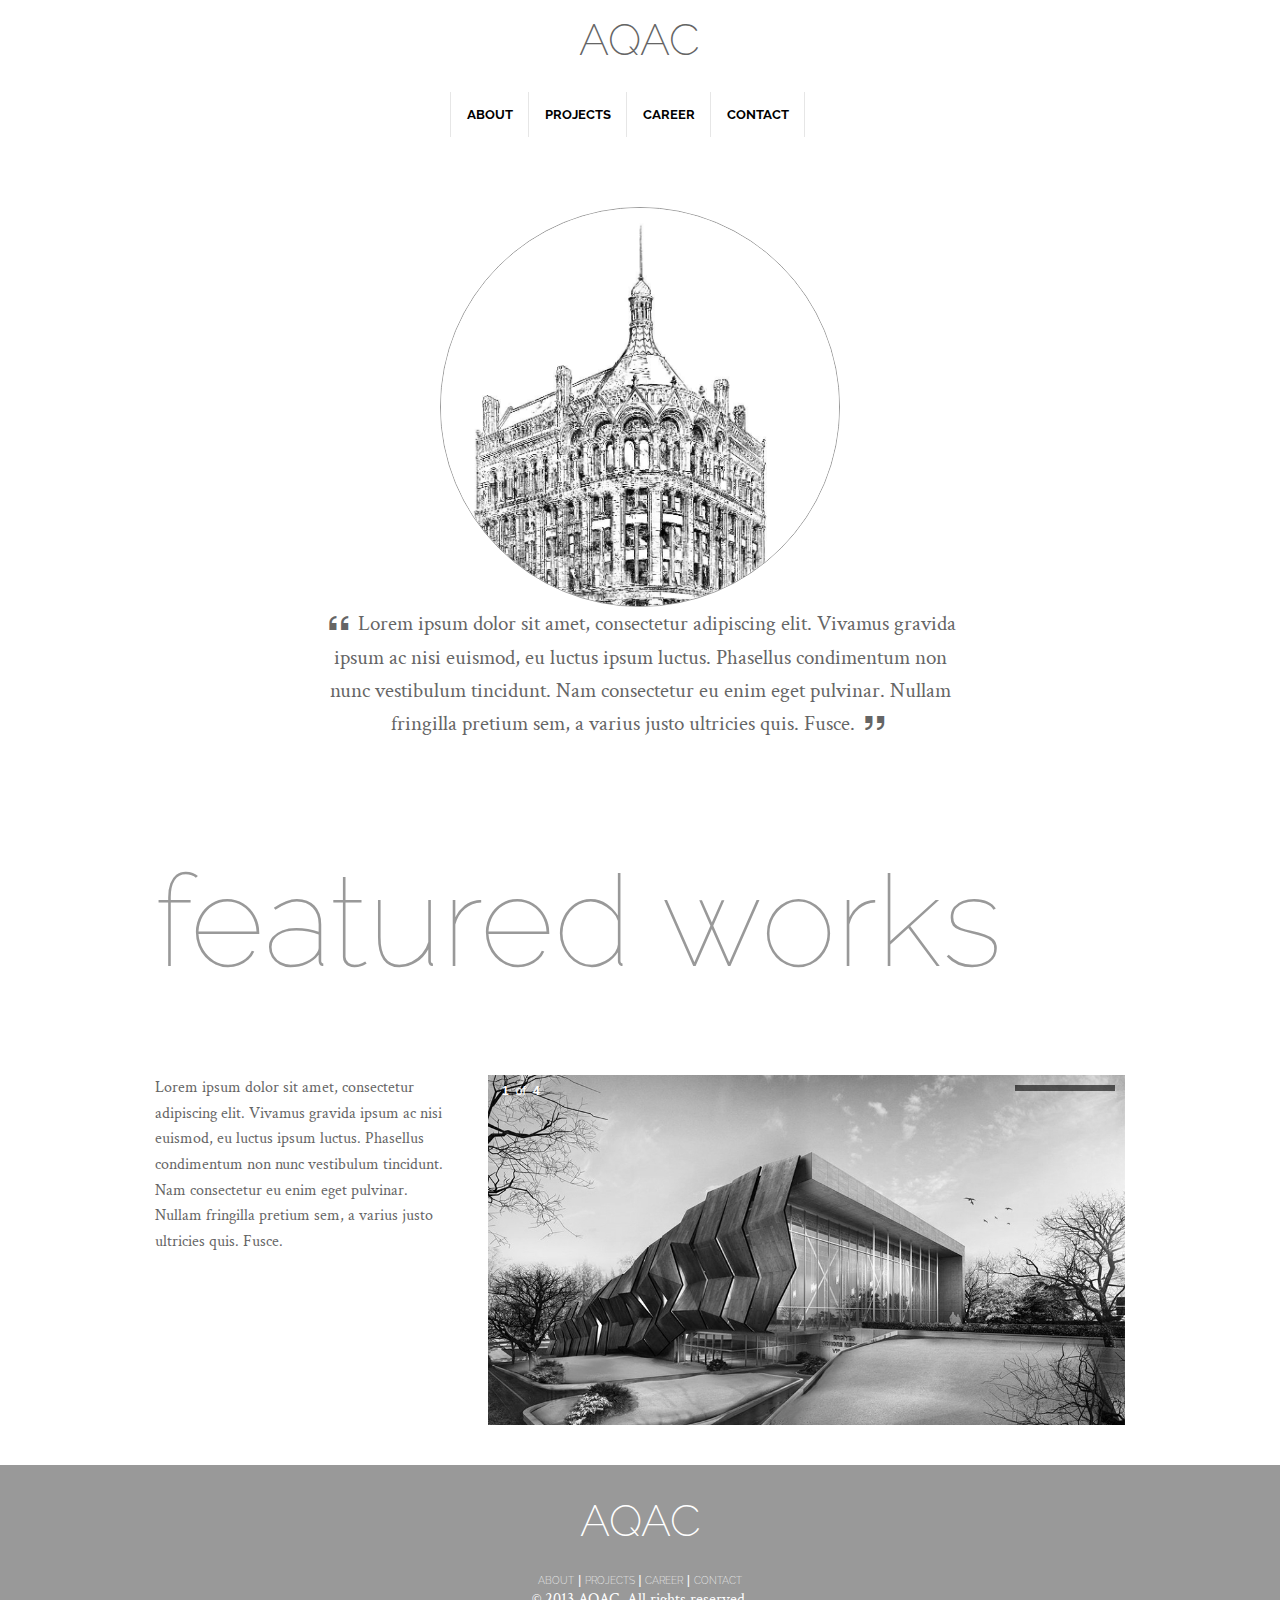
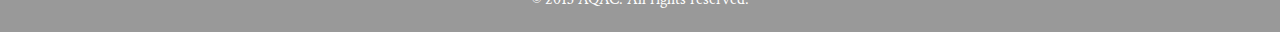
==== commit 1ed99f43: "java added for the pictures in project page" ====
--- a/index.html
+++ b/index.html
@@ -6,7 +6,7 @@
 <head>
 	<meta charset="utf-8" />
   <meta name="viewport" content="width=device-width" />
-  <title>Foundation 4</title>
+  <title>AQAC Official Website</title>
 
 
   <link rel="stylesheet" href="stylesheets/app.css" />
@@ -57,13 +57,13 @@
                 <!-- Left Nav Section -->
                 <ul class="large-centered">
                   <li class="divider"></li>
-                  <li><a href="#">ABOUT</a></li>
-                  <li class="divider"></li>
-                  <li><a href="#">PROJECTS</a></li>
+                  <li><a href="about.html">ABOUT</a></li>
+                  <li class="divider"></li>
+                  <li><a href="projectlist.html">PROJECTS</a></li>
                   <li class="divider"></li>
                   <li><a href="#">CAREER</a></li>
                   <li class="divider"></li>
-                  <li><a href="#">CONTACT</a></li>
+                  <li><a href="contact.html">CONTACT</a></li>
                   <li class="divider"></li>
                 </ul>
               </section>
@@ -98,7 +98,7 @@
 
 <div class="row MarginTop">
     <div class="large-12 columns">
-            <h2>Some of the feature works</h2>
+            <h2>featured works</h2>
     </div>
 
     <div class="large-4 columns">
@@ -137,16 +137,16 @@
             <footer>
                 <h1 class="textCenter">AQAC</h1>
                 <div class="textCenter">
-                    <a href="#">ABOUT</a> |
-                    <a href="#">PROJECTS</a> |
+                    <a href="about.html">ABOUT</a> |
+                    <a href="projectlist.html">PROJECTS</a> |
                     <a href="#">CAREER</a> |
-                    <a href="#">CONTACT</a>
+                    <a href="contact.html">CONTACT</a>
                 </div>
-                <div class="Socials textCenter">
+<!--                 <div class="Socials textCenter">
                     <a href="#"><i class="icon-facebook-4"></i></a>
                     <a href="#"><i class="icon-twitter-3"></i></a>
                     <a href="#"><i class="icon-gplus-1"></i></a>
-                </div>
+                </div> -->
 
                 <p class="textCenter">© 2013 AQAC. All rights reserved.</p>
             </footer>
--- a/stylesheets/main.css
+++ b/stylesheets/main.css
@@ -1,66 +1,46 @@
 @import url(http://fonts.googleapis.com/css?family=Crimson+Text);
 @import url(http://fonts.googleapis.com/css?family=Raleway:200,100);
-/* line 17, ../sass/main.scss */
 body {
-  font-family: "Helvetica",sans-serif;
-}
-
-/* line 21, ../sass/main.scss */
+  font-family: "Helvetica",sans-serif; }
+
 p, h3, h4, h5 {
   font-family: 'Crimson Text', "Helvetica", sans-serif;
-  color: #656565;
-}
-
-/* line 26, ../sass/main.scss */
+  color: #656565; }
+
 h1, h2, a {
   font-family: 'Raleway', "Helvetica", sans-serif;
   font-weight: 200;
-  color: #656565;
-}
-
-/* line 32, ../sass/main.scss */
+  color: #656565; }
+
 .touch h2 {
-  font-size: 3em;
-}
-
-/* line 37, ../sass/main.scss */
+  font-size: 3em; }
+
+.borderTop {
+  border-top: 5px solid #656565;
+  padding-top: 15px; }
+
 h2 {
   color: #999999;
-  margin: 40px auto;
   font-size: 8em;
-  font-weight: 100;
-}
-
-/* line 44, ../sass/main.scss */
+  font-weight: 100; }
+
 .textCenter {
-  text-align: center !important;
-}
-
-/* line 48, ../sass/main.scss */
+  text-align: center !important; }
+
 .menuBg {
-  background: #fff;
-}
-
-/* line 52, ../sass/main.scss */
+  background: #fff; }
+
 article.briefDesc {
-  *zoom: 1;
-}
-/* line 18, ../bourbon/addons/_clearfix.scss */
-article.briefDesc:before, article.briefDesc:after {
-  content: " ";
-  display: table;
-}
-/* line 23, ../bourbon/addons/_clearfix.scss */
-article.briefDesc:after {
-  clear: both;
-}
-/* line 54, ../sass/main.scss */
-article.briefDesc p {
-  font-size: 1.3em;
-  text-align: left;
-}
-
-/* line 59, ../sass/main.scss */
+  *zoom: 1; }
+  article.briefDesc:before, article.briefDesc:after {
+    content: " ";
+    display: table; }
+  article.briefDesc:after {
+    clear: both; }
+  article.briefDesc p {
+    font-size: 1.3em;
+    text-align: left; }
+
 .imageCircle {
   border-top-left-radius: 50%;
   border-top-right-radius: 50%;
@@ -74,10 +54,8 @@
   border: solid #999 1px;
   height: 300px;
   width: 300px;
-  margin: 0 auto;
-}
-
-/* line 71, ../sass/main.scss */
+  margin: 0 auto; }
+
 .strategy {
   border-top-left-radius: 50%;
   border-top-right-radius: 50%;
@@ -89,155 +67,161 @@
   border-bottom-right-radius: 50%;
   overflow: hidden;
   border: solid #999 3px;
-  margin: 0 auto;
-}
-
-/* line 81, ../sass/main.scss */
+  margin: 0 auto; }
+
+.project {
+  width: 300px;
+  height: 300px;
+  background: url("../images/projects/image1sketch.png") no-repeat top left;
+  border: none;
+  -webkit-transition: all 0.3s cubic-bezier(0.23, 1, 0.32, 1);
+  -moz-transition: all 0.3s cubic-bezier(0.23, 1, 0.32, 1);
+  transition: all 0.3s cubic-bezier(0.23, 1, 0.32, 1); }
+  .project:hover {
+    background: url("../images/projects/image1.png") no-repeat top left;
+    border: solid #999 3px;
+    cursor: pointer; }
+
+.projectthumb1, .projectthumb2, .projectthumb3, .projectthumb4, .projectthumb5, .projectthumb6 {
+  height: 130px;
+  background: url("../images/projects/project1/thumbs/thumbs1.png") no-repeat top left;
+  background-size: 130px;
+  -webkit-transition: all 2s cubic-bezier(0.23, 1, 0.32, 1);
+  -moz-transition: all 2s cubic-bezier(0.23, 1, 0.32, 1);
+  transition: all 2s cubic-bezier(0.23, 1, 0.32, 1); }
+  .projectthumb1:hover, .projectthumb2:hover, .projectthumb3:hover, .projectthumb4:hover, .projectthumb5:hover, .projectthumb6:hover {
+    background: url("../images/projects/project1/thumbs/image1.png") no-repeat top left;
+    background-size: 130px;
+    cursor: pointer; }
+
+.projectthumb2 {
+  background: url("../images/projects/project1/thumbs/thumbs2.png") no-repeat top left;
+  background-size: 130px; }
+  .projectthumb2:hover {
+    background: url("../images/projects/project1/thumbs/image2.png") no-repeat top left;
+    background-size: 130px; }
+
+.projectthumb3 {
+  background: url("../images/projects/project1/thumbs/thumbs3.png") no-repeat top left;
+  background-size: 130px; }
+  .projectthumb3:hover {
+    background: url("../images/projects/project1/thumbs/image3.png") no-repeat top left;
+    background-size: 130px; }
+
+.projectthumb4 {
+  background: url("../images/projects/project1/thumbs/thumbs4.png") no-repeat top left;
+  background-size: 130px; }
+  .projectthumb4:hover {
+    background: url("../images/projects/project1/thumbs/image4.png") no-repeat top left;
+    background-size: 130px; }
+
+.projectthumb5 {
+  background: url("../images/projects/project1/thumbs/thumbs5.png") no-repeat top left;
+  background-size: 130px; }
+  .projectthumb5:hover {
+    background: url("../images/projects/project1/thumbs/image5.png") no-repeat top left;
+    background-size: 130px; }
+
 .red {
-  border: solid #e53238 3px;
-}
-
-/* line 82, ../sass/main.scss */
+  border: solid #e53238 3px; }
+
 .yellow {
-  border: solid #f5af34 3px;
-}
-
-/* line 83, ../sass/main.scss */
+  border: solid #f5af34 3px; }
+
 .blue {
-  border: solid #0064d1 3px;
-}
-
-/* line 84, ../sass/main.scss */
+  border: solid #0064d1 3px; }
+
 .green {
-  border: solid #85b838 3px;
-}
-
-/* line 87, ../sass/main.scss */
+  border: solid #85b838 3px; }
+
 .icon-ok-circled-1 {
-  color: #85b838;
-}
-
-/* line 90, ../sass/main.scss */
+  color: #85b838; }
+
 .strategyContainer {
   width: 100%;
   *zoom: 1;
   background: url("../images/grid.png") repeat;
-  padding-bottom: 21px;
-}
-/* line 18, ../bourbon/addons/_clearfix.scss */
-.strategyContainer:before, .strategyContainer:after {
-  content: " ";
-  display: table;
-}
-/* line 23, ../bourbon/addons/_clearfix.scss */
-.strategyContainer:after {
-  clear: both;
-}
-
-/* line 97, ../sass/main.scss */
+  padding-bottom: 11px; }
+  .strategyContainer:before, .strategyContainer:after {
+    content: " ";
+    display: table; }
+  .strategyContainer:after {
+    clear: both; }
+
 .splitStrategy {
   width: 100%;
   height: 122px;
   background: url("../images/grid2.png") repeat-x;
   background-position: 0px 1px;
-  opacity: 0.8;
-}
-
-/* line 104, ../sass/main.scss */
+  opacity: 0.8; }
+
 .splitStrategyb {
   width: 100%;
   height: 122px;
   background: url("../images/gridb.png") repeat-x;
-  opacity: 0.8;
-}
-
-/* line 111, ../sass/main.scss */
+  opacity: 0.8; }
+
 .MarginTop {
-  margin-top: 40px !important;
-}
-
-/* line 115, ../sass/main.scss */
+  margin-top: 40px !important; }
+
 .FooterContainer {
   background: #999999;
-  *zoom: 1;
-}
-/* line 18, ../bourbon/addons/_clearfix.scss */
-.FooterContainer:before, .FooterContainer:after {
-  content: " ";
-  display: table;
-}
-/* line 23, ../bourbon/addons/_clearfix.scss */
-.FooterContainer:after {
-  clear: both;
-}
-/* line 118, ../sass/main.scss */
-.FooterContainer footer {
-  margin-top: 25px;
-}
-/* line 121, ../sass/main.scss */
-.FooterContainer footer h1, .FooterContainer footer a, .FooterContainer footer p {
-  color: #fff;
-}
-/* line 124, ../sass/main.scss */
-.FooterContainer footer div {
-  margin: 0 auto;
-  color: #fff;
-  font-size: 0.8em;
-}
-/* line 128, ../sass/main.scss */
-.FooterContainer footer div a {
-  text-decoration: none;
-  font-size: 0.8em;
-  -webkit-transition: all 0.3s ease-in-out;
-  -moz-transition: all 0.3s ease-in-out;
-  transition: all 0.3s ease-in-out;
-}
-/* line 132, ../sass/main.scss */
-.FooterContainer footer div a:hover {
-  color: #c8c8c8;
-}
-/* line 137, ../sass/main.scss */
-.FooterContainer footer .Socials {
-  margin: 25px auto;
-}
-/* line 139, ../sass/main.scss */
-.FooterContainer footer .Socials a {
-  font-size: 4em;
-  -webkit-transition: all 0.3s ease-in-out;
-  -moz-transition: all 0.3s ease-in-out;
-  transition: all 0.3s ease-in-out;
-}
-/* line 143, ../sass/main.scss */
-.FooterContainer footer .Socials a:hover {
-  color: #c8c8c8;
-}
+  *zoom: 1; }
+  .FooterContainer:before, .FooterContainer:after {
+    content: " ";
+    display: table; }
+  .FooterContainer:after {
+    clear: both; }
+  .FooterContainer footer {
+    margin-top: 25px; }
+    .FooterContainer footer h1, .FooterContainer footer a, .FooterContainer footer p {
+      color: #fff; }
+    .FooterContainer footer div {
+      margin: 0 auto;
+      color: #fff;
+      font-size: 0.8em; }
+      .FooterContainer footer div a {
+        text-decoration: none;
+        font-size: 0.8em;
+        -webkit-transition: all 0.3s ease-in-out;
+        -moz-transition: all 0.3s ease-in-out;
+        transition: all 0.3s ease-in-out; }
+        .FooterContainer footer div a:hover {
+          color: #c8c8c8; }
+    .FooterContainer footer .Socials {
+      margin: 25px auto; }
+      .FooterContainer footer .Socials a {
+        font-size: 4em;
+        -webkit-transition: all 0.3s ease-in-out;
+        -moz-transition: all 0.3s ease-in-out;
+        transition: all 0.3s ease-in-out; }
+        .FooterContainer footer .Socials a:hover {
+          color: #c8c8c8; }
 
 @media only screen and (min-width: 768px) {
-  /* line 157, ../sass/main.scss */
   .top-bar-section {
     *zoom: 1;
     margin: 0 auto;
-    width: 380px;
-  }
-  /* line 18, ../bourbon/addons/_clearfix.scss */
-  .top-bar-section:before, .top-bar-section:after {
-    content: " ";
-    display: table;
-  }
-  /* line 23, ../bourbon/addons/_clearfix.scss */
-  .top-bar-section:after {
-    clear: both;
-  }
-
-  /* line 163, ../sass/main.scss */
+    width: 380px; }
+    .top-bar-section:before, .top-bar-section:after {
+      content: " ";
+      display: table; }
+    .top-bar-section:after {
+      clear: both; }
+
   .imageCircle {
     height: 400px;
-    width: 400px;
-  }
-}
-/* line 171, ../sass/main.scss */
+    width: 400px; } }
 .top-bar-section ul li > a {
   -webkit-transition: all 0.3s ease-in-out;
   -moz-transition: all 0.3s ease-in-out;
-  transition: all 0.3s ease-in-out;
-}
+  transition: all 0.3s ease-in-out; }
+
+.phonecontact {
+  text-align: center; }
+  .phonecontact .icon-phone {
+    font-size: 8em;
+    color: #656565; }
+
+.imageHolderLink {
+  margin-bottom: 20px; }
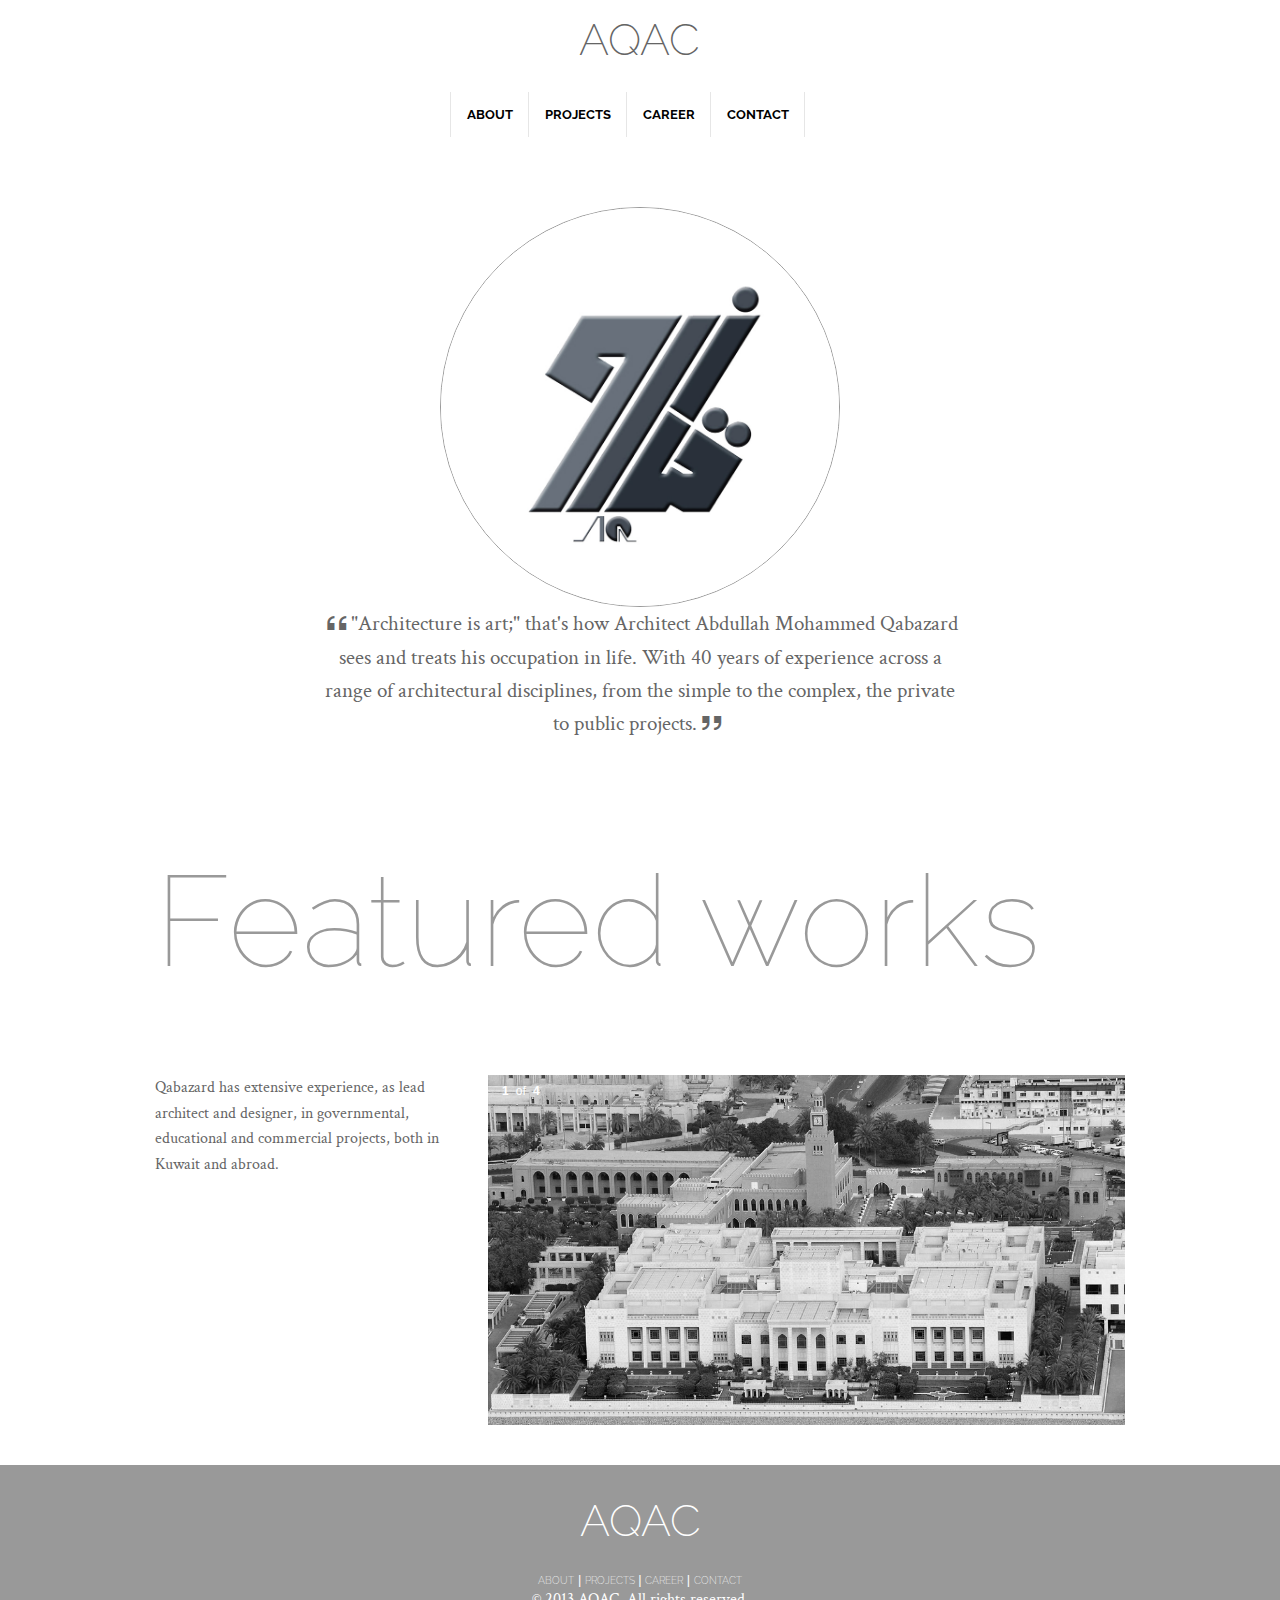
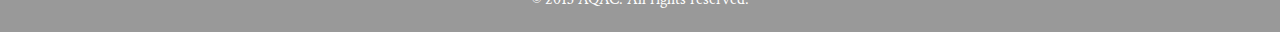
==== commit ef7d293c: "landing and history text uploaded" ====
--- a/index.html
+++ b/index.html
@@ -79,10 +79,10 @@
             <div class="row">
                 <div class="large-12 large-centered columns">
                     <div class="imageCircle">
-                        <img src="images/image1.jpg" alt="">
+                        <img src="images/logo.jpg" alt="">
                     </div>
                 </div>
-                <div class="large-8 large-centered columns"><p class="textCenter"><i class="icon-quote-left"></i> Lorem ipsum dolor sit amet, consectetur adipiscing elit. Vivamus gravida ipsum ac nisi euismod, eu luctus ipsum luctus. Phasellus condimentum non nunc vestibulum tincidunt. Nam consectetur eu enim eget pulvinar. Nullam fringilla pretium sem, a varius justo ultricies quis. Fusce. <i class="icon-quote-right"></i>
+                <div class="large-8 large-centered columns"><p class="textCenter"><i class="icon-quote-left"></i>"Architecture is art;" that's how Architect Abdullah Mohammed Qabazard sees and treats his occupation in life. With 40 years of experience across a range of architectural disciplines, from the simple to the complex, the private to public projects.<i class="icon-quote-right"></i>
 
     </p></div>
             </div>
@@ -98,12 +98,14 @@
 
 <div class="row MarginTop">
     <div class="large-12 columns">
-            <h2>featured works</h2>
+            <h2>Featured works</h2>
     </div>
 
     <div class="large-4 columns">
         <article>
-            <p>Lorem ipsum dolor sit amet, consectetur adipiscing elit. Vivamus gravida ipsum ac nisi euismod, eu luctus ipsum luctus. Phasellus condimentum non nunc vestibulum tincidunt. Nam consectetur eu enim eget pulvinar. Nullam fringilla pretium sem, a varius justo ultricies quis. Fusce.</p>
+            <p>
+Qabazard has extensive experience, as lead architect and designer, in governmental, educational and commercial projects, both in Kuwait and abroad.
+          </p>
         </article>
     </div>
 
@@ -111,19 +113,19 @@
 
         <ul data-orbit data-options="bullets:false;pause_on_hover: false;">
           <li>
-            <img src="images/orbit/image1.jpg" />
-            <div class="orbit-caption">...</div>
-          </li>
-          <li>
-            <img src="images/orbit/image2.jpg" />
-            <div class="orbit-caption">...</div>
-          </li>
-          <li>
-            <img src="images/orbit/image3.jpg" />
-            <div class="orbit-caption">...</div>
-          </li>
-          <li>
-            <img src="images/orbit/image4.jpg" />
+            <img src="images/orbit/image04b.jpg" />
+            <div class="orbit-caption">...</div>
+          </li>
+          <li>
+            <img src="images/orbit/image03b.jpg" />
+            <div class="orbit-caption">...</div>
+          </li>
+          <li>
+            <img src="images/orbit/image02b.jpg" />
+            <div class="orbit-caption">...</div>
+          </li>
+          <li>
+            <img src="images/orbit/image01b.jpg" />
             <div class="orbit-caption">...</div>
           </li>
         </ul>
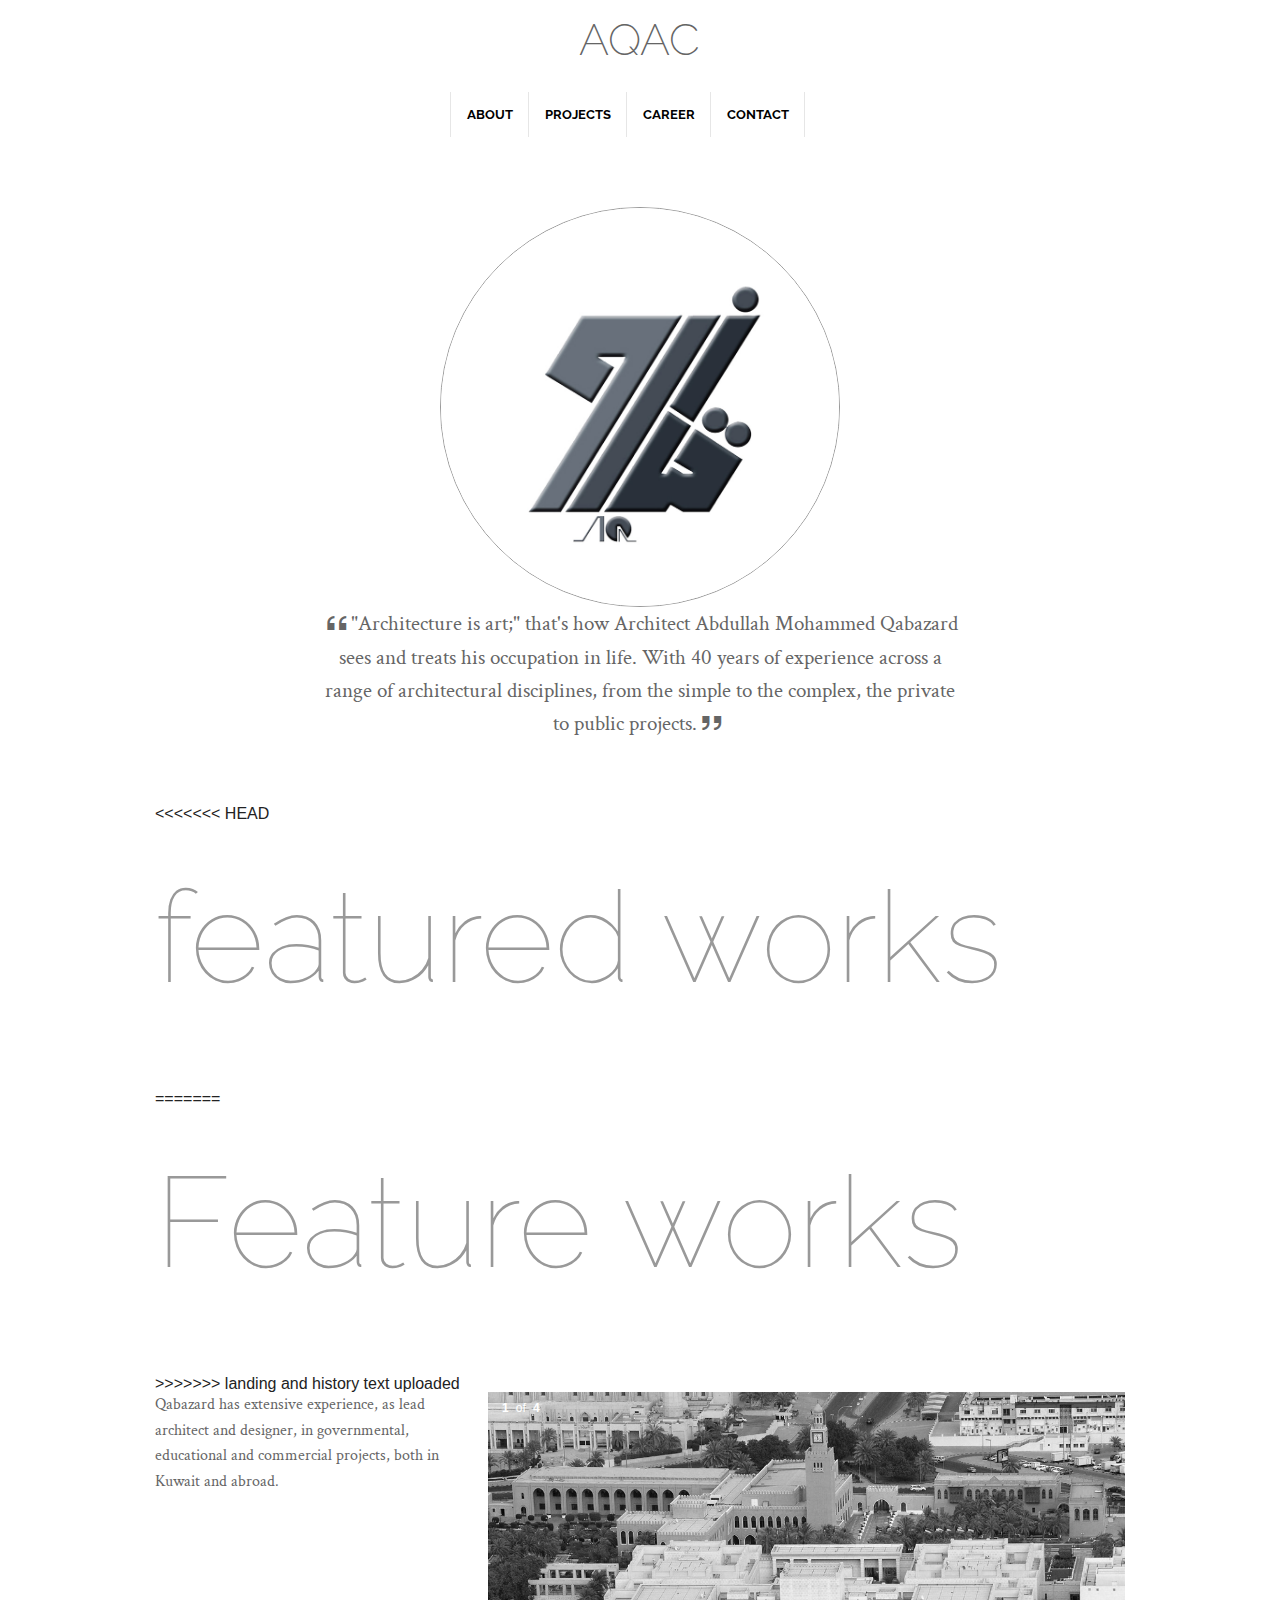
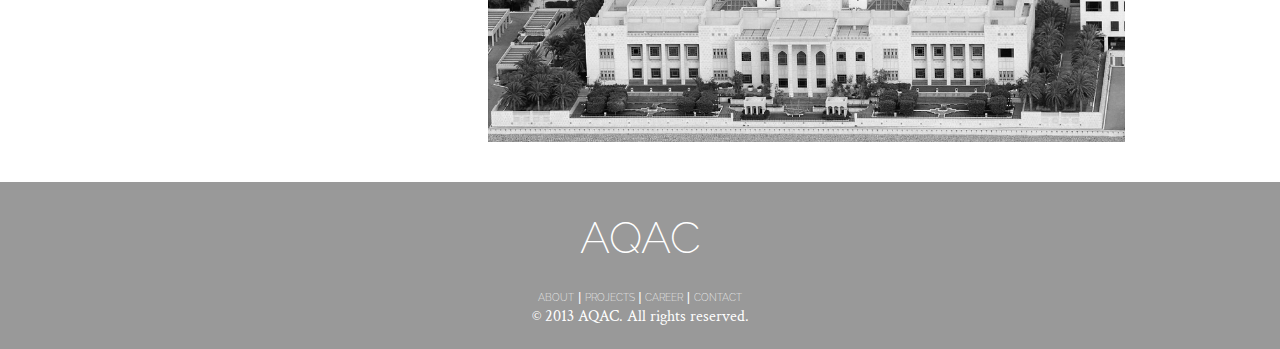
==== commit cdf82017: "text for index and history" ====
--- a/index.html
+++ b/index.html
@@ -98,7 +98,11 @@
 
 <div class="row MarginTop">
     <div class="large-12 columns">
-            <h2>Featured works</h2>
+<<<<<<< HEAD
+            <h2>featured works</h2>
+=======
+            <h2>Feature works</h2>
+>>>>>>> landing and history text uploaded
     </div>
 
     <div class="large-4 columns">
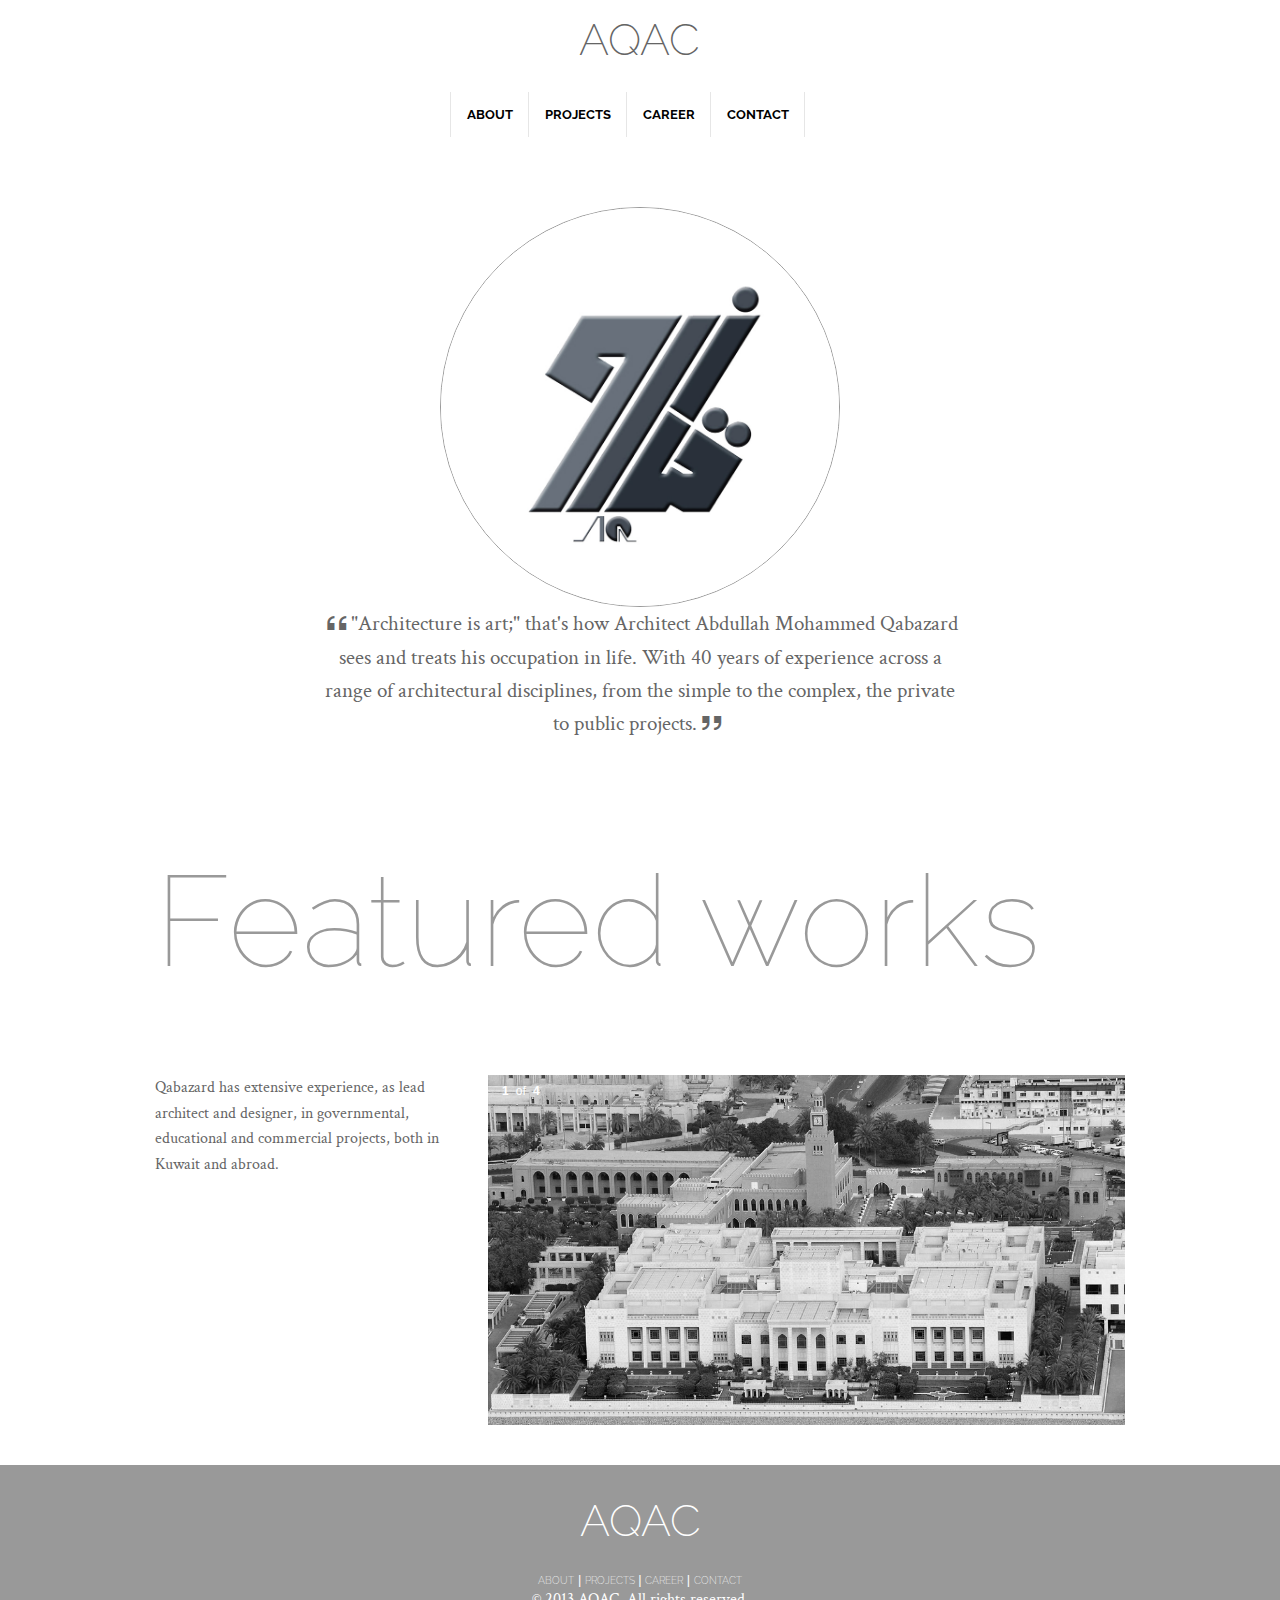
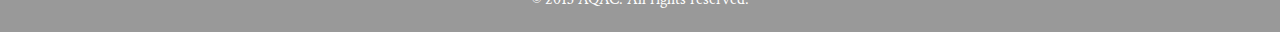
==== commit 99d9aa48: "add index link to AQAC" ====
--- a/index.html
+++ b/index.html
@@ -38,7 +38,7 @@
 <div class="menuBg">
     <div class="row">
         <div class="large-4 small-12 columns large-centered">
-            <h1 class="textCenter">AQAC</h1>
+            <a href="index.html"><h1 class="textCenter">AQAC</h1></a>
         </div>
     </div>
     <div class="row">
@@ -98,11 +98,7 @@
 
 <div class="row MarginTop">
     <div class="large-12 columns">
-<<<<<<< HEAD
-            <h2>featured works</h2>
-=======
-            <h2>Feature works</h2>
->>>>>>> landing and history text uploaded
+            <h2>Featured works</h2>
     </div>
 
     <div class="large-4 columns">
@@ -141,7 +137,7 @@
     <div class="row">
         <div class="large-12 columms">
             <footer>
-                <h1 class="textCenter">AQAC</h1>
+                <a href="index.html"><h1 class="textCenter">AQAC</h1></a>
                 <div class="textCenter">
                     <a href="about.html">ABOUT</a> |
                     <a href="projectlist.html">PROJECTS</a> |
--- a/stylesheets/main.css
+++ b/stylesheets/main.css
@@ -69,7 +69,7 @@
   border: solid #999 3px;
   margin: 0 auto; }
 
-.project {
+.project1 {
   width: 300px;
   height: 300px;
   background: url("../images/projects/image1sketch.png") no-repeat top left;
@@ -77,49 +77,356 @@
   -webkit-transition: all 0.3s cubic-bezier(0.23, 1, 0.32, 1);
   -moz-transition: all 0.3s cubic-bezier(0.23, 1, 0.32, 1);
   transition: all 0.3s cubic-bezier(0.23, 1, 0.32, 1); }
-  .project:hover {
+  .project1:hover {
     background: url("../images/projects/image1.png") no-repeat top left;
     border: solid #999 3px;
     cursor: pointer; }
 
-.projectthumb1, .projectthumb2, .projectthumb3, .projectthumb4, .projectthumb5, .projectthumb6 {
+.project2 {
+  width: 300px;
+  height: 300px;
+  background: url("../images/projects/image2sketch.png") no-repeat top left;
+  border: none;
+  -webkit-transition: all 0.3s cubic-bezier(0.23, 1, 0.32, 1);
+  -moz-transition: all 0.3s cubic-bezier(0.23, 1, 0.32, 1);
+  transition: all 0.3s cubic-bezier(0.23, 1, 0.32, 1); }
+  .project2:hover {
+    background: url("../images/projects/image2.png") no-repeat top left;
+    border: solid #999 3px;
+    cursor: pointer; }
+
+.project3 {
+  width: 300px;
+  height: 300px;
+  background: url("../images/projects/image3sketch.png") no-repeat top left;
+  border: none;
+  -webkit-transition: all 0.3s cubic-bezier(0.23, 1, 0.32, 1);
+  -moz-transition: all 0.3s cubic-bezier(0.23, 1, 0.32, 1);
+  transition: all 0.3s cubic-bezier(0.23, 1, 0.32, 1); }
+  .project3:hover {
+    background: url("../images/projects/image3.png") no-repeat top left;
+    border: solid #999 3px;
+    cursor: pointer; }
+
+.project4 {
+  width: 300px;
+  height: 300px;
+  background: url("../images/projects/image4sketch.png") no-repeat top left;
+  border: none;
+  -webkit-transition: all 0.3s cubic-bezier(0.23, 1, 0.32, 1);
+  -moz-transition: all 0.3s cubic-bezier(0.23, 1, 0.32, 1);
+  transition: all 0.3s cubic-bezier(0.23, 1, 0.32, 1); }
+  .project4:hover {
+    background: url("../images/projects/image4.png") no-repeat top left;
+    border: solid #999 3px;
+    cursor: pointer; }
+
+.project5 {
+  width: 300px;
+  height: 300px;
+  background: url("../images/projects/image5sketch.png") no-repeat top left;
+  border: none;
+  -webkit-transition: all 0.3s cubic-bezier(0.23, 1, 0.32, 1);
+  -moz-transition: all 0.3s cubic-bezier(0.23, 1, 0.32, 1);
+  transition: all 0.3s cubic-bezier(0.23, 1, 0.32, 1); }
+  .project5:hover {
+    background: url("../images/projects/image5.png") no-repeat top left;
+    border: solid #999 3px;
+    cursor: pointer; }
+
+.project6 {
+  width: 300px;
+  height: 300px;
+  background: url("../images/projects/image6sketch.png") no-repeat top left;
+  border: none;
+  -webkit-transition: all 0.3s cubic-bezier(0.23, 1, 0.32, 1);
+  -moz-transition: all 0.3s cubic-bezier(0.23, 1, 0.32, 1);
+  transition: all 0.3s cubic-bezier(0.23, 1, 0.32, 1); }
+  .project6:hover {
+    background: url("../images/projects/image6.png") no-repeat top left;
+    border: solid #999 3px;
+    cursor: pointer; }
+
+.project1thumb1, .project1thumb2, .project1thumb3, .project1thumb4, .project1thumb5, .project1thumb6 {
   height: 130px;
   background: url("../images/projects/project1/thumbs/thumbs1.png") no-repeat top left;
   background-size: 130px;
   -webkit-transition: all 2s cubic-bezier(0.23, 1, 0.32, 1);
   -moz-transition: all 2s cubic-bezier(0.23, 1, 0.32, 1);
   transition: all 2s cubic-bezier(0.23, 1, 0.32, 1); }
-  .projectthumb1:hover, .projectthumb2:hover, .projectthumb3:hover, .projectthumb4:hover, .projectthumb5:hover, .projectthumb6:hover {
+  .project1thumb1:hover, .project1thumb2:hover, .project1thumb3:hover, .project1thumb4:hover, .project1thumb5:hover, .project1thumb6:hover {
     background: url("../images/projects/project1/thumbs/image1.png") no-repeat top left;
     background-size: 130px;
     cursor: pointer; }
 
-.projectthumb2 {
+.project1thumb2 {
   background: url("../images/projects/project1/thumbs/thumbs2.png") no-repeat top left;
   background-size: 130px; }
-  .projectthumb2:hover {
+  .project1thumb2:hover {
     background: url("../images/projects/project1/thumbs/image2.png") no-repeat top left;
     background-size: 130px; }
 
-.projectthumb3 {
+.project1thumb3 {
   background: url("../images/projects/project1/thumbs/thumbs3.png") no-repeat top left;
   background-size: 130px; }
-  .projectthumb3:hover {
+  .project1thumb3:hover {
     background: url("../images/projects/project1/thumbs/image3.png") no-repeat top left;
     background-size: 130px; }
 
-.projectthumb4 {
+.project1thumb4 {
   background: url("../images/projects/project1/thumbs/thumbs4.png") no-repeat top left;
   background-size: 130px; }
-  .projectthumb4:hover {
+  .project1thumb4:hover {
     background: url("../images/projects/project1/thumbs/image4.png") no-repeat top left;
     background-size: 130px; }
 
-.projectthumb5 {
+.project1thumb5 {
   background: url("../images/projects/project1/thumbs/thumbs5.png") no-repeat top left;
   background-size: 130px; }
-  .projectthumb5:hover {
+  .project1thumb5:hover {
     background: url("../images/projects/project1/thumbs/image5.png") no-repeat top left;
+    background-size: 130px; }
+
+.project1thumb6 {
+  background: url("../images/projects/project1/thumbs/thumbs6.png") no-repeat top left;
+  background-size: 130px; }
+  .project1thumb6:hover {
+    background: url("../images/projects/project1/thumbs/image6.png") no-repeat top left;
+    background-size: 130px; }
+
+.project2thumb1, .project2thumb2, .project2thumb3, .project2thumb4, .project2thumb5, .project2thumb6 {
+  height: 130px;
+  background: url("../images/projects/project2/thumbs/thumbs1.png") no-repeat top left;
+  background-size: 130px;
+  -webkit-transition: all 2s cubic-bezier(0.23, 1, 0.32, 1);
+  -moz-transition: all 2s cubic-bezier(0.23, 1, 0.32, 1);
+  transition: all 2s cubic-bezier(0.23, 1, 0.32, 1); }
+  .project2thumb1:hover, .project2thumb2:hover, .project2thumb3:hover, .project2thumb4:hover, .project2thumb5:hover, .project2thumb6:hover {
+    background: url("../images/projects/project2/thumbs/image1.png") no-repeat top left;
+    background-size: 130px;
+    cursor: pointer; }
+
+.project2thumb2 {
+  background: url("../images/projects/project2/thumbs/thumbs2.png") no-repeat top left;
+  background-size: 130px; }
+  .project2thumb2:hover {
+    background: url("../images/projects/project2/thumbs/image2.png") no-repeat top left;
+    background-size: 130px; }
+
+.project2thumb3 {
+  background: url("../images/projects/project2/thumbs/thumbs3.png") no-repeat top left;
+  background-size: 130px; }
+  .project2thumb3:hover {
+    background: url("../images/projects/project2/thumbs/image3.png") no-repeat top left;
+    background-size: 130px; }
+
+.project2thumb4 {
+  background: url("../images/projects/project2/thumbs/thumbs4.png") no-repeat top left;
+  background-size: 130px; }
+  .project2thumb4:hover {
+    background: url("../images/projects/project2/thumbs/image4.png") no-repeat top left;
+    background-size: 130px; }
+
+.project2thumb5 {
+  background: url("../images/projects/project2/thumbs/thumbs5.png") no-repeat top left;
+  background-size: 130px; }
+  .project2thumb5:hover {
+    background: url("../images/projects/project2/thumbs/image5.png") no-repeat top left;
+    background-size: 130px; }
+
+.project2thumb6 {
+  background: url("../images/projects/project2/thumbs/thumbs6.png") no-repeat top left;
+  background-size: 130px; }
+  .project2thumb6:hover {
+    background: url("../images/projects/project2/thumbs/image6.png") no-repeat top left;
+    background-size: 130px; }
+
+.project3thumb1, .project3thumb2, .project3thumb3, .project3thumb4, .project3thumb5, .project3thumb6 {
+  height: 130px;
+  background: url("../images/projects/project3/thumbs/thumbs1.png") no-repeat top left;
+  background-size: 130px;
+  -webkit-transition: all 2s cubic-bezier(0.23, 1, 0.32, 1);
+  -moz-transition: all 2s cubic-bezier(0.23, 1, 0.32, 1);
+  transition: all 2s cubic-bezier(0.23, 1, 0.32, 1); }
+  .project3thumb1:hover, .project3thumb2:hover, .project3thumb3:hover, .project3thumb4:hover, .project3thumb5:hover, .project3thumb6:hover {
+    background: url("../images/projects/project3/thumbs/image1.png") no-repeat top left;
+    background-size: 130px;
+    cursor: pointer; }
+
+.project3thumb2 {
+  background: url("../images/projects/project3/thumbs/thumbs2.png") no-repeat top left;
+  background-size: 130px; }
+  .project3thumb2:hover {
+    background: url("../images/projects/project3/thumbs/image2.png") no-repeat top left;
+    background-size: 130px; }
+
+.project3thumb3 {
+  background: url("../images/projects/project3/thumbs/thumbs3.png") no-repeat top left;
+  background-size: 130px; }
+  .project3thumb3:hover {
+    background: url("../images/projects/project3/thumbs/image3.png") no-repeat top left;
+    background-size: 130px; }
+
+.project3thumb4 {
+  background: url("../images/projects/project3/thumbs/thumbs4.png") no-repeat top left;
+  background-size: 130px; }
+  .project3thumb4:hover {
+    background: url("../images/projects/project3/thumbs/image4.png") no-repeat top left;
+    background-size: 130px; }
+
+.project3thumb5 {
+  background: url("../images/projects/project3/thumbs/thumbs5.png") no-repeat top left;
+  background-size: 130px; }
+  .project3thumb5:hover {
+    background: url("../images/projects/project3/thumbs/image5.png") no-repeat top left;
+    background-size: 130px; }
+
+.project3thumb6 {
+  background: url("../images/projects/project3/thumbs/thumbs6.png") no-repeat top left;
+  background-size: 130px; }
+  .project3thumb6:hover {
+    background: url("../images/projects/project3/thumbs/image6.png") no-repeat top left;
+    background-size: 130px; }
+
+.project4thumb1, .project4thumb2, .project4thumb3, .project4thumb4, .project4thumb5, .project4thumb6 {
+  height: 130px;
+  background: url("../images/projects/project4/thumbs/thumbs1.png") no-repeat top left;
+  background-size: 130px;
+  -webkit-transition: all 2s cubic-bezier(0.23, 1, 0.32, 1);
+  -moz-transition: all 2s cubic-bezier(0.23, 1, 0.32, 1);
+  transition: all 2s cubic-bezier(0.23, 1, 0.32, 1); }
+  .project4thumb1:hover, .project4thumb2:hover, .project4thumb3:hover, .project4thumb4:hover, .project4thumb5:hover, .project4thumb6:hover {
+    background: url("../images/projects/project4/thumbs/image1.png") no-repeat top left;
+    background-size: 130px;
+    cursor: pointer; }
+
+.project4thumb2 {
+  background: url("../images/projects/project4/thumbs/thumbs2.png") no-repeat top left;
+  background-size: 130px; }
+  .project4thumb2:hover {
+    background: url("../images/projects/project4/thumbs/image2.png") no-repeat top left;
+    background-size: 130px; }
+
+.project4thumb3 {
+  background: url("../images/projects/project4/thumbs/thumbs3.png") no-repeat top left;
+  background-size: 130px; }
+  .project4thumb3:hover {
+    background: url("../images/projects/project4/thumbs/image3.png") no-repeat top left;
+    background-size: 130px; }
+
+.project4thumb4 {
+  background: url("../images/projects/project4/thumbs/thumbs4.png") no-repeat top left;
+  background-size: 130px; }
+  .project4thumb4:hover {
+    background: url("../images/projects/project4/thumbs/image4.png") no-repeat top left;
+    background-size: 130px; }
+
+.project4thumb5 {
+  background: url("../images/projects/project4/thumbs/thumbs5.png") no-repeat top left;
+  background-size: 130px; }
+  .project4thumb5:hover {
+    background: url("../images/projects/project4/thumbs/image5.png") no-repeat top left;
+    background-size: 130px; }
+
+.project4thumb6 {
+  background: url("../images/projects/project4/thumbs/thumbs6.png") no-repeat top left;
+  background-size: 130px; }
+  .project4thumb6:hover {
+    background: url("../images/projects/project4/thumbs/image6.png") no-repeat top left;
+    background-size: 130px; }
+
+.project5thumb1, .project5thumb2, .project5thumb3, .project5thumb4, .project5thumb5, .project5thumb6 {
+  height: 130px;
+  background: url("../images/projects/project5/thumbs/thumbs1.png") no-repeat top left;
+  background-size: 130px;
+  -webkit-transition: all 2s cubic-bezier(0.23, 1, 0.32, 1);
+  -moz-transition: all 2s cubic-bezier(0.23, 1, 0.32, 1);
+  transition: all 2s cubic-bezier(0.23, 1, 0.32, 1); }
+  .project5thumb1:hover, .project5thumb2:hover, .project5thumb3:hover, .project5thumb4:hover, .project5thumb5:hover, .project5thumb6:hover {
+    background: url("../images/projects/project5/thumbs/image1.png") no-repeat top left;
+    background-size: 130px;
+    cursor: pointer; }
+
+.project5thumb2 {
+  background: url("../images/projects/project5/thumbs/thumbs2.png") no-repeat top left;
+  background-size: 130px; }
+  .project5thumb2:hover {
+    background: url("../images/projects/project5/thumbs/image2.png") no-repeat top left;
+    background-size: 130px; }
+
+.project5thumb3 {
+  background: url("../images/projects/project5/thumbs/thumbs3.png") no-repeat top left;
+  background-size: 130px; }
+  .project5thumb3:hover {
+    background: url("../images/projects/project5/thumbs/image3.png") no-repeat top left;
+    background-size: 130px; }
+
+.project5thumb4 {
+  background: url("../images/projects/project5/thumbs/thumbs4.png") no-repeat top left;
+  background-size: 130px; }
+  .project5thumb4:hover {
+    background: url("../images/projects/project5/thumbs/image4.png") no-repeat top left;
+    background-size: 130px; }
+
+.project5thumb5 {
+  background: url("../images/projects/project5/thumbs/thumbs5.png") no-repeat top left;
+  background-size: 130px; }
+  .project5thumb5:hover {
+    background: url("../images/projects/project5/thumbs/image5.png") no-repeat top left;
+    background-size: 130px; }
+
+.project5thumb6 {
+  background: url("../images/projects/project5/thumbs/thumbs6.png") no-repeat top left;
+  background-size: 130px; }
+  .project5thumb6:hover {
+    background: url("../images/projects/project5/thumbs/image6.png") no-repeat top left;
+    background-size: 130px; }
+
+.project6thumb1, .project6thumb2, .project6thumb3, .project6thumb4, .project6thumb5, .project6thumb6 {
+  height: 130px;
+  background: url("../images/projects/project6/thumbs/thumbs1.png") no-repeat top left;
+  background-size: 130px;
+  -webkit-transition: all 2s cubic-bezier(0.23, 1, 0.32, 1);
+  -moz-transition: all 2s cubic-bezier(0.23, 1, 0.32, 1);
+  transition: all 2s cubic-bezier(0.23, 1, 0.32, 1); }
+  .project6thumb1:hover, .project6thumb2:hover, .project6thumb3:hover, .project6thumb4:hover, .project6thumb5:hover, .project6thumb6:hover {
+    background: url("../images/projects/project6/thumbs/image1.png") no-repeat top left;
+    background-size: 130px;
+    cursor: pointer; }
+
+.project6thumb2 {
+  background: url("../images/projects/project6/thumbs/thumbs2.png") no-repeat top left;
+  background-size: 130px; }
+  .project6thumb2:hover {
+    background: url("../images/projects/project6/thumbs/image2.png") no-repeat top left;
+    background-size: 130px; }
+
+.project6thumb3 {
+  background: url("../images/projects/project6/thumbs/thumbs3.png") no-repeat top left;
+  background-size: 130px; }
+  .project6thumb3:hover {
+    background: url("../images/projects/project6/thumbs/image3.png") no-repeat top left;
+    background-size: 130px; }
+
+.project6thumb4 {
+  background: url("../images/projects/project6/thumbs/thumbs4.png") no-repeat top left;
+  background-size: 130px; }
+  .project6thumb4:hover {
+    background: url("../images/projects/project6/thumbs/image4.png") no-repeat top left;
+    background-size: 130px; }
+
+.project6thumb5 {
+  background: url("../images/projects/project6/thumbs/thumbs5.png") no-repeat top left;
+  background-size: 130px; }
+  .project6thumb5:hover {
+    background: url("../images/projects/project6/thumbs/image5.png") no-repeat top left;
+    background-size: 130px; }
+
+.project6thumb6 {
+  background: url("../images/projects/project6/thumbs/thumbs6.png") no-repeat top left;
+  background-size: 130px; }
+  .project6thumb6:hover {
+    background: url("../images/projects/project6/thumbs/image6.png") no-repeat top left;
     background-size: 130px; }
 
 .red {
